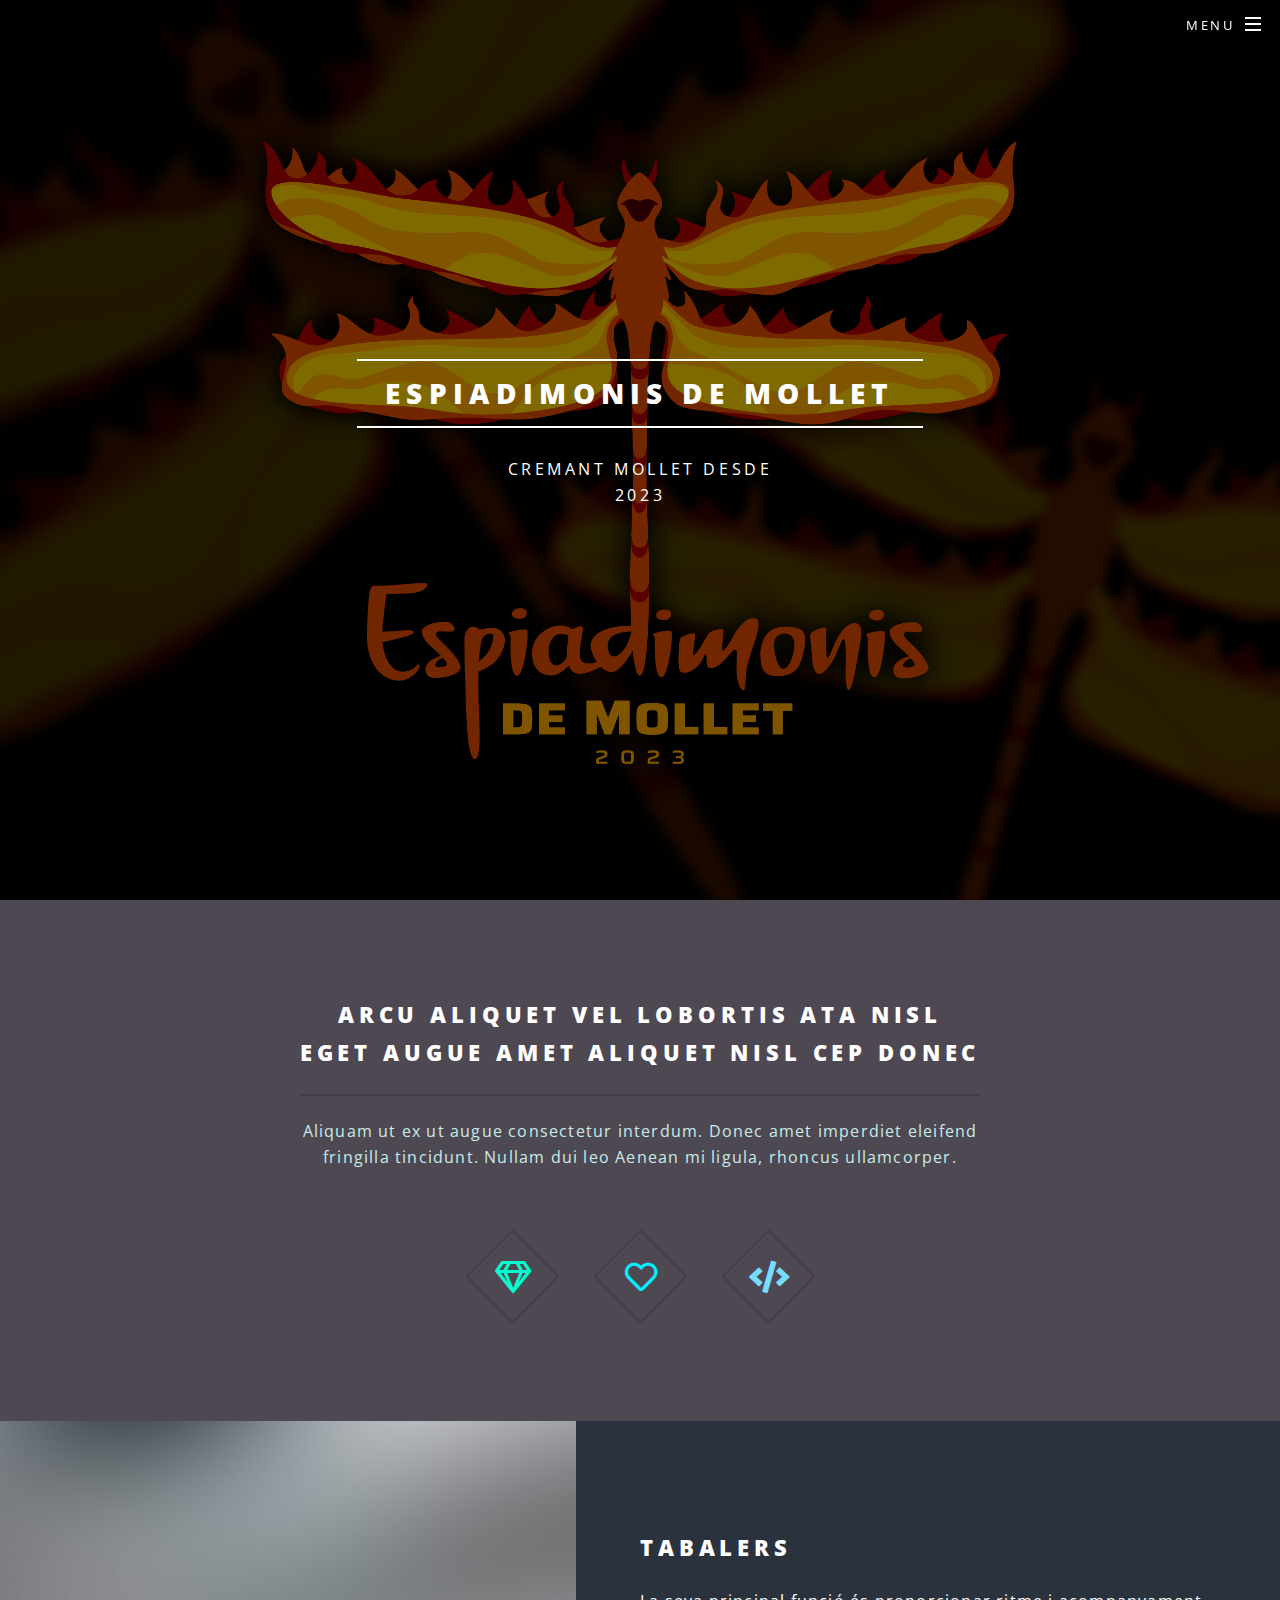
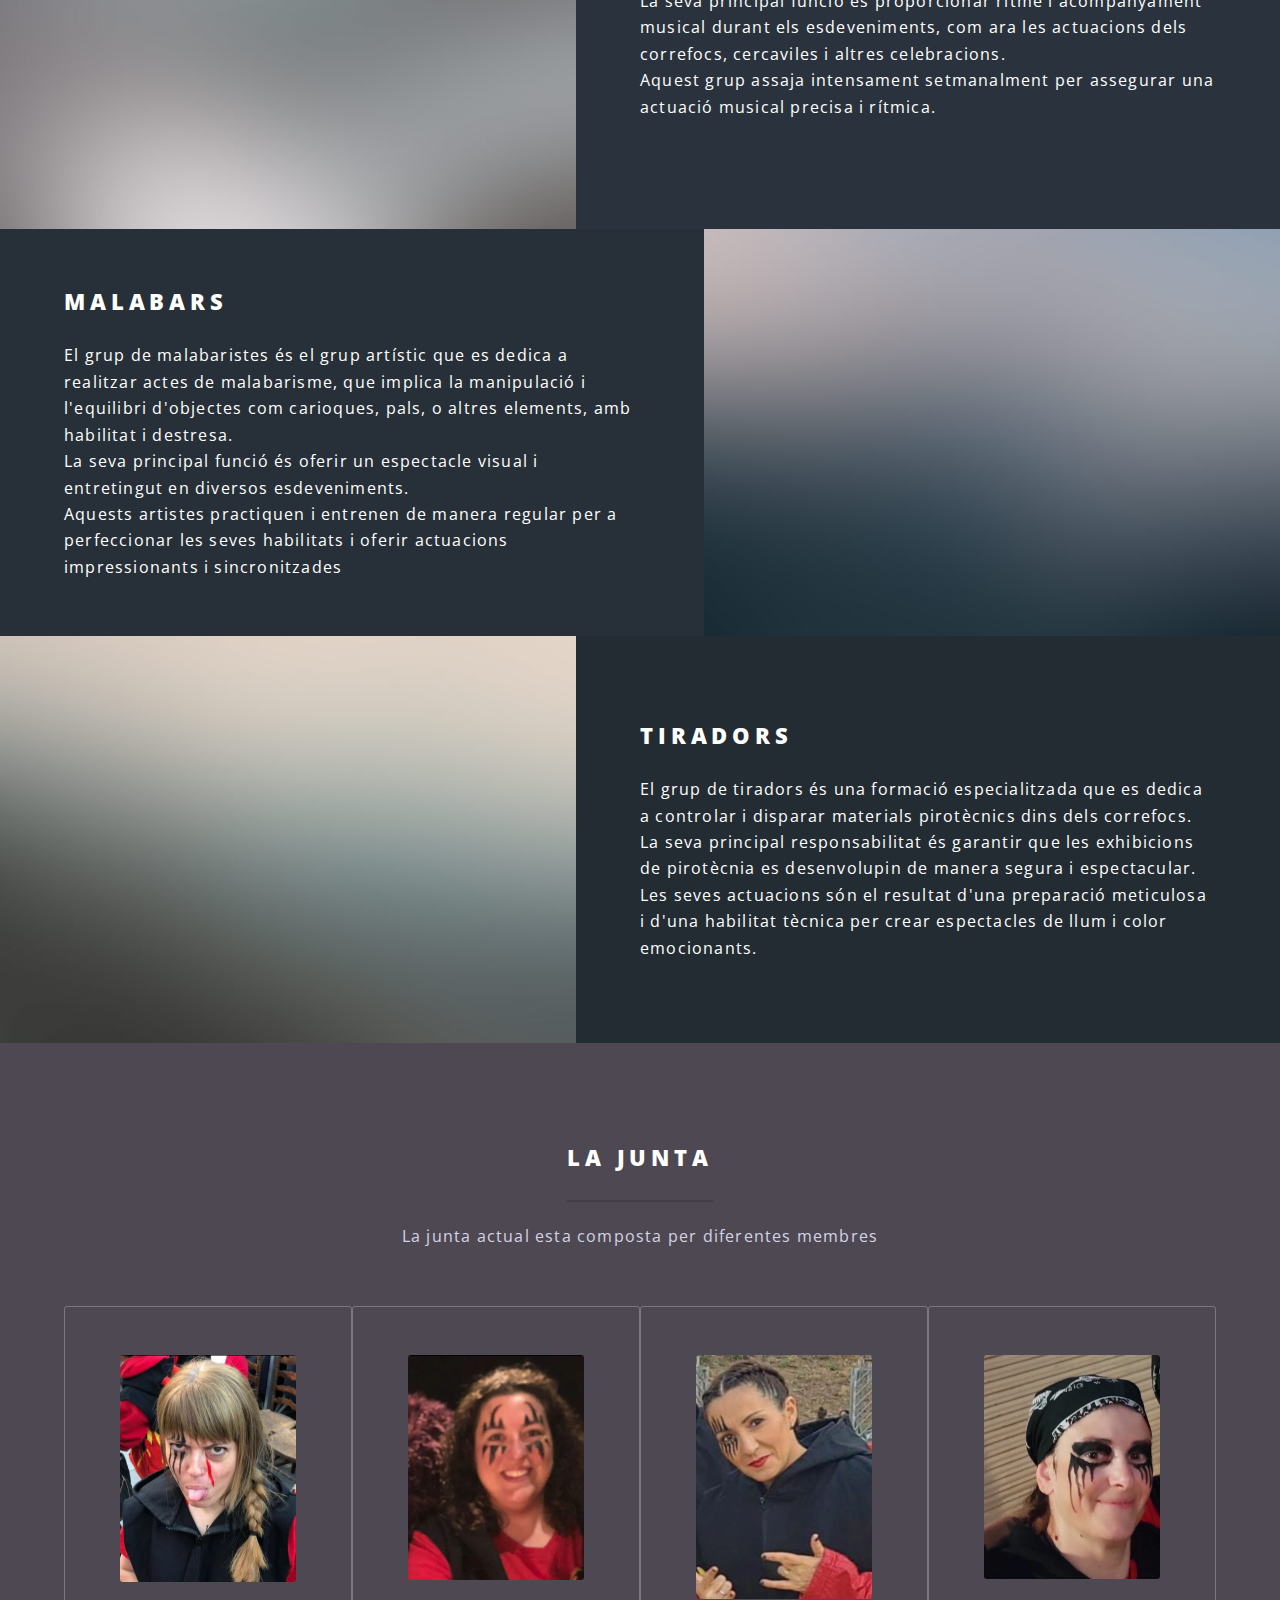
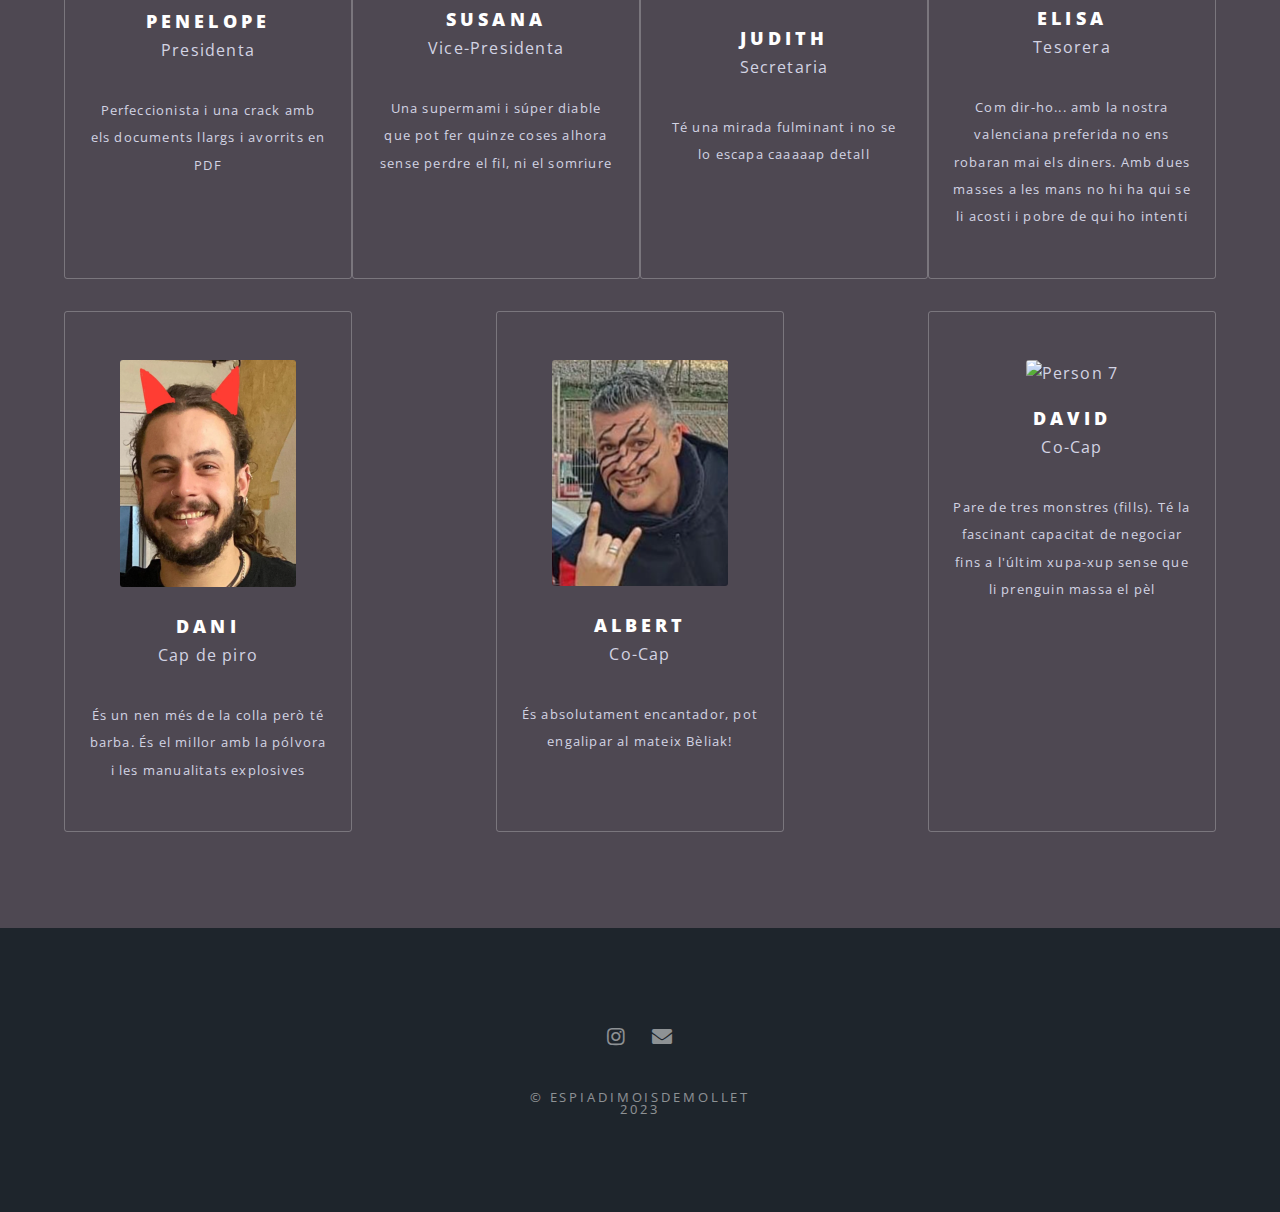
==== index.html @ 4b8077f8 "Sitio Web EspiadimonisDeMollet" ====
<!DOCTYPE HTML>

<html>

<head>
	<title>EspiadimoisDeMollet</title>
	<link rel="shortcut icon" href="img/logo.png">
	<meta charset="utf-8" />
	<meta name="viewport" content="width=device-width, initial-scale=1, user-scalable=no" />
	<link rel="stylesheet" href="assets/css/main.css" />
	<noscript>
		<link rel="stylesheet" href="assets/css/noscript.css" />
	</noscript>
</head>

<body class="landing is-preload">

	<!-- Page Wrapper -->
	<div id="page-wrapper">

		<!-- Header -->
		<header id="header" class="alt">
			<h1><a href="index.html">EspiadimoisDeMollet</a></h1>
			<nav id="nav">
				<ul>
					<li class="special">
						<a href="#menu" class="menuToggle"><span>Menu</span></a>
						<div id="menu">
							<ul>
								<li><a href="index.html">Inici</a></li>
								<li><a href="">La Colla</a></li>
								<li><a href="">Blog</a></li>
								<li><a href="Agenda.html">Agenda</a></li>
								<li><a href="contacte.html">Contacte</a></li>
							</ul>
						</div>
					</li>
				</ul>
			</nav>
		</header>

		<!-- Banner -->
		<section id="banner">
			<div class="inner">
				<h2>Espiadimonis de Mollet</h2>
				<p>Cremant Mollet desde<br />
					2023<br /></p>
				<!--<ul class="actions special">
								<li><a href="#" class="button primary">Activate</a></li>
							</ul>-->
			</div>
			<!--<a href="#one" class="more scrolly">Learn More</a>-->
		</section>

		<!-- One -->
		<section id="one" class="wrapper style1 special">
			<div class="inner">
				<header class="major">
					<h2>Arcu aliquet vel lobortis ata nisl<br />
						eget augue amet aliquet nisl cep donec</h2>
					<p>Aliquam ut ex ut augue consectetur interdum. Donec amet imperdiet eleifend<br />
						fringilla tincidunt. Nullam dui leo Aenean mi ligula, rhoncus ullamcorper.</p>
				</header>
				<ul class="icons major">
					<li><span class="icon fa-gem major style1"><span class="label">Lorem</span></span></li>
					<li><span class="icon fa-heart major style2"><span class="label">Ipsum</span></span></li>
					<li><span class="icon solid fa-code major style3"><span class="label">Dolor</span></span></li>
				</ul>
			</div>
		</section>

		<!-- Two -->
		<section id="two" class="wrapper alt style2">
			<section class="spotlight">
				<div class="image"><img src="img/pic01.jpg" alt="" /></div>
				<div class="content">
					<h2>Tabalers<br /></h2>
					<p>La seva principal funció és proporcionar ritme i acompanyament musical durant els esdeveniments,
						com ara les actuacions dels correfocs, cercaviles i altres celebracions.
						<br />Aquest grup assaja intensament setmanalment per assegurar una actuació musical precisa i
						rítmica.
					</p>
				</div>
			</section>
			<section class="spotlight">
				<div class="image"><img src="img/pic02.jpg" alt="" /></div>
				<div class="content">
					<h2>Malabars<br /></h2>
					<p>El grup de malabaristes és el grup artístic que es dedica a realitzar actes de malabarisme,
						que implica la manipulació i l'equilibri d'objectes com carioques, pals, o altres elements,
						amb habilitat i destresa.
						<br />La seva principal funció és oferir un espectacle visual i entretingut en diversos
						esdeveniments.
						<br />Aquests artistes practiquen i entrenen de manera regular per a perfeccionar les seves
						habilitats i
						oferir actuacions impressionants i sincronitzades
					</p>
				</div>
			</section>
			<section class="spotlight">
				<div class="image"><img src="img/pic03.jpg" alt="" /></div>
				<div class="content">
					<h2>Tiradors<br /></h2>
					<p>El grup de tiradors és una formació especialitzada que es dedica a controlar i disparar materials
						pirotècnics dins dels correfocs.
						<br />La seva principal responsabilitat és garantir que les exhibicions de pirotècnia es
						desenvolupin de manera segura i espectacular.
						<br />Les seves actuacions són el resultat d'una preparació meticulosa i d'una habilitat tècnica
						per crear espectacles de llum i color emocionants.
					</p>
				</div>
			</section>
		</section>

		<!-- Three -->
		<section id="three" class="wrapper style3 special">
			<div class="inner">
				<header class="major">
					<h2>La junta</h2>
					<p>La junta actual esta composta per diferentes membres</p>
				</header>
				<div class="flex flex-4">
					<div class="box person">
						<div class="image round">
							<img src="img/Person1.png" alt="Person 1" />
						</div>
						<h3>Penelope</h3>
						<p>Presidenta</p>
						<p1>Perfeccionista i una crack amb els documents llargs i avorrits en PDF</p1>
					</div>
					<div class="box person">
						<div class="image round">
							<img src="img/Person2.png" alt="Person 2" />
						</div>
						<h3>Susana</h3>
						<p>Vice-Presidenta</p>
						<p1>Una supermami i súper diable que pot fer quinze coses alhora sense perdre el fil, ni el
							somriure</p1>
					</div>
					<div class="box person">
						<div class="image round">
							<img src="img/Person3.png" alt="Person 3" />
						</div>
						<h3>Judith</h3>
						<p>Secretaria</p>
						<p1>Té una mirada fulminant i no se lo escapa caaaaap detall</p1>
					</div>
					<div class="box person">
						<div class="image round">
							<img src="img/Person4.png" alt="Person 4" />
						</div>
						<h3>Elisa</h3>
						<p>Tesorera</p>
						<p1>Com dir-ho... amb la nostra valenciana preferida no ens robaran mai els diners. Amb dues
							masses a les mans no hi ha qui se li acosti i pobre de qui ho intenti</p1>
					</div>
					<div class="box person">
						<div class="image round">
							<img src="img/Person5.png" alt="Person 5" />
						</div>
						<h3>Dani</h3>
						<p>Cap de piro</p>
						<p1>És un nen més de la colla però té barba. És el millor amb la pólvora i les manualitats
							explosives</p1>
					</div>
					<div class="box person">
						<div class="image round">
							<img src="img/Person6.png" alt="Person 6" />
						</div>
						<h3>Albert</h3>
						<p>Co-Cap</p>
						<p1>És absolutament encantador, pot engalipar al mateix Bèliak!</p1>
					</div>
					<div class="box person">
						<div class="image round">
							<img src="img/Person7.png" alt="Person 7" />
						</div>
						<h3>David</h3>
						<p>Co-Cap</p>
						<p1>Pare de tres monstres (fills). Té la fascinant capacitat de negociar fins a l'últim xupa-xup
							sense que li prenguin massa el pèl</p1>
					</div>
				</div>
			</div>
		</section>

		<!-- Footer -->
		<footer id="footer">
			<ul class="icons">

				<li><a href="https://www.instagram.com/espiadimonismollet/" class="icon brands fa-instagram"><span
							class="label">Instagram</span></a></li>
				<li><a href="mailto:espiadimonisdemollet@gmail.com" class="icon solid fa-envelope"><span
							class="label">Email</span></a></li>

				<!---<
				li><a href="#" class="icon brands fa-dribbble"><span class="label">Dribbble</span></a></li>
				<li><a href="#" class="icon brands fa-dribbble"><span class="label">Dribbble</span></a></li>
				<li><a href="#" class="icon brands fa-twitter"><span class="label">Twitter</span></a></li>
				<li><a href="#" class="icon brands fa-facebook-f"><span class="label">Facebook</span></a></li>-->
			</ul>
			<ul class="copyright">
				<li>&copy; EspiadimoisDeMollet<br />2023</li>
			</ul>
		</footer>

	</div>

	<!-- Scripts -->
	<script src="assets/js/jquery.min.js"></script>
	<script src="assets/js/jquery.scrollex.min.js"></script>
	<script src="assets/js/jquery.scrolly.min.js"></script>
	<script src="assets/js/browser.min.js"></script>
	<script src="assets/js/breakpoints.min.js"></script>
	<script src="assets/js/util.js"></script>
	<script src="assets/js/main.js"></script>

</body>

</html>
---- assets/css/main.css ----
@import url(fontawesome-all.min.css);
@import url("https://fonts.googleapis.com/css?family=Open+Sans:400,400italic,600,600italic,800,800italic");

/*
	Spectral by HTML5 UP
	html5up.net | @ajlkn
	Free for personal and commercial use under the CCA 3.0 license (html5up.net/license)
*/

html, body, div, span, applet, object,
iframe, h1, h2, h3, h4, h5, h6, p, blockquote,
pre, a, abbr, acronym, address, big, cite,
code, del, dfn, em, img, ins, kbd, q, s, samp,
small, strike, strong, sub, sup, tt, var, b,
u, i, center, dl, dt, dd, ol, ul, li, fieldset,
form, label, legend, table, caption, tbody,
tfoot, thead, tr, th, td, article, aside,
canvas, details, embed, figure, figcaption,
footer, header, hgroup, menu, nav, output, ruby,
section, summary, time, mark, audio, video {
	margin: 0;
	padding: 0;
	border: 0;
	font-size: 100%;
	font: inherit;
	vertical-align: baseline;}

article, aside, details, figcaption, figure,
footer, header, hgroup, menu, nav, section {
	display: block;}

body {
	line-height: 1;
}

ol, ul {
	list-style: none;
}

blockquote, q {
	quotes: none;
}

	blockquote:before, blockquote:after, q:before, q:after {
		content: '';
		content: none;
	}

table {
	border-collapse: collapse;
	border-spacing: 0;
}

body {
	-webkit-text-size-adjust: none;
}

mark {
	background-color: transparent;
	color: inherit;
}

input::-moz-focus-inner {
	border: 0;
	padding: 0;
}

input, select, textarea {
	-moz-appearance: none;
	-webkit-appearance: none;
	-ms-appearance: none;
	appearance: none;
}

/* Basic */

	@-ms-viewport {
		width: device-width;
	}

	html {
		box-sizing: border-box;
	}

	*, *:before, *:after {
		box-sizing: inherit;
	}

	body {
		background: #2e3842;
	}

		body.is-preload *, body.is-preload *:before, body.is-preload *:after {
			-moz-animation: none !important;
			-webkit-animation: none !important;
			-ms-animation: none !important;
			animation: none !important;
			-moz-transition: none !important;
			-webkit-transition: none !important;
			-ms-transition: none !important;
			transition: none !important;
		}

	body, input, select, textarea {
		color: #fff;
		font-family: "Open Sans", Helvetica, sans-serif;
		font-size: 15pt;
		font-weight: 400;
		letter-spacing: 0.075em;
		line-height: 1.65em;
	}

		@media screen and (max-width: 1680px) {

			body, input, select, textarea {
				font-size: 13pt;
			}

		}

		@media screen and (max-width: 1280px) {

			body, input, select, textarea {
				font-size: 12pt;
			}

		}

		@media screen and (max-width: 736px) {

			body, input, select, textarea {
				font-size: 11pt;
				letter-spacing: 0.0375em;
			}

		}

	a {
		-moz-transition: color 0.2s ease, border-bottom-color 0.2s ease;
		-webkit-transition: color 0.2s ease, border-bottom-color 0.2s ease;
		-ms-transition: color 0.2s ease, border-bottom-color 0.2s ease;
		transition: color 0.2s ease, border-bottom-color 0.2s ease;
		border-bottom: dotted 1px;
		color: inherit;
		text-decoration: none;
	}

		a:hover {
			border-bottom-color: transparent;
		}

	strong, b {
		color: #fff;
		font-weight: 600;
	}

	em, i {
		font-style: italic;
	}

	p {
		margin: 0 0 2em 0;
	}

	h1, h2, h3, h4, h5, h6 {
		color: #fff;
		font-weight: 800;
		letter-spacing: 0.225em;
		line-height: 1em;
		margin: 0 0 1em 0;
		text-transform: uppercase;
	}

		h1 a, h2 a, h3 a, h4 a, h5 a, h6 a {
			color: inherit;
			text-decoration: none;
		}

	h2 {
		font-size: 1.35em;
		line-height: 1.75em;
	}

		@media screen and (max-width: 736px) {

			h2 {
				font-size: 1.1em;
				line-height: 1.65em;
			}

		}

	h3 {
		font-size: 1.15em;
		line-height: 1.75em;
	}

		@media screen and (max-width: 736px) {

			h3 {
				font-size: 1em;
				line-height: 1.65em;
			}

		}

	h4 {
		font-size: 1em;
		line-height: 1.5em;
	}

	h5 {
		font-size: 0.8em;
		line-height: 1.5em;
	}

	h6 {
		font-size: 0.7em;
		line-height: 1.5em;
	}

	sub {
		font-size: 0.8em;
		position: relative;
		top: 0.5em;
	}

	sup {
		font-size: 0.8em;
		position: relative;
		top: -0.5em;
	}

	hr {
		border: 0;
		border-bottom: solid 2px #fff;
		margin: 3em 0;
	}

		hr.major {
			margin: 4.5em 0;
		}

	blockquote {
		border-left: solid 4px #fff;
		font-style: italic;
		margin: 0 0 2em 0;
		padding: 0.5em 0 0.5em 2em;
	}

	code {
		background: rgba(144, 144, 144, 0.25);
		border-radius: 3px;
		font-family: "Courier New", monospace;
		font-size: 0.9em;
		letter-spacing: 0;
		margin: 0 0.25em;
		padding: 0.25em 0.65em;
	}

	pre {
		-webkit-overflow-scrolling: touch;
		font-family: "Courier New", monospace;
		font-size: 0.9em;
		margin: 0 0 2em 0;
	}

		pre code {
			display: block;
			line-height: 1.75em;
			padding: 1em 1.5em;
			overflow-x: auto;
		}

	.align-left {
		text-align: left;
	}

	.align-center {
		text-align: center;
	}

	.align-right {
		text-align: right;
	}

/* Row */

	.row {
		display: flex;
		flex-wrap: wrap;
		box-sizing: border-box;
		align-items: stretch;
	}

		.row > * {
			box-sizing: border-box;
		}

		.row.gtr-uniform > * > :last-child {
			margin-bottom: 0;
		}

		.row.aln-left {
			justify-content: flex-start;
		}

		.row.aln-center {
			justify-content: center;
		}

		.row.aln-right {
			justify-content: flex-end;
		}

		.row.aln-top {
			align-items: flex-start;
		}

		.row.aln-middle {
			align-items: center;
		}

		.row.aln-bottom {
			align-items: flex-end;
		}

		.row > .imp {
			order: -1;
		}

		.row > .col-1 {
			width: 8.33333%;
		}

		.row > .off-1 {
			margin-left: 8.33333%;
		}

		.row > .col-2 {
			width: 16.66667%;
		}

		.row > .off-2 {
			margin-left: 16.66667%;
		}

		.row > .col-3 {
			width: 25%;
		}

		.row > .off-3 {
			margin-left: 25%;
		}

		.row > .col-4 {
			width: 33.33333%;
		}

		.row > .off-4 {
			margin-left: 33.33333%;
		}

		.row > .col-5 {
			width: 41.66667%;
		}

		.row > .off-5 {
			margin-left: 41.66667%;
		}

		.row > .col-6 {
			width: 50%;
		}

		.row > .off-6 {
			margin-left: 50%;
		}

		.row > .col-7 {
			width: 58.33333%;
		}

		.row > .off-7 {
			margin-left: 58.33333%;
		}

		.row > .col-8 {
			width: 66.66667%;
		}

		.row > .off-8 {
			margin-left: 66.66667%;
		}

		.row > .col-9 {
			width: 75%;
		}

		.row > .off-9 {
			margin-left: 75%;
		}

		.row > .col-10 {
			width: 83.33333%;
		}

		.row > .off-10 {
			margin-left: 83.33333%;
		}

		.row > .col-11 {
			width: 91.66667%;
		}

		.row > .off-11 {
			margin-left: 91.66667%;
		}

		.row > .col-12 {
			width: 100%;
		}

		.row > .off-12 {
			margin-left: 100%;
		}

		.row.gtr-0 {
			margin-top: 0;
			margin-left: 0em;
		}

			.row.gtr-0 > * {
				padding: 0 0 0 0em;
			}

			.row.gtr-0.gtr-uniform {
				margin-top: 0em;
			}

				.row.gtr-0.gtr-uniform > * {
					padding-top: 0em;
				}

		.row.gtr-25 {
			margin-top: 0;
			margin-left: -0.375em;
		}

			.row.gtr-25 > * {
				padding: 0 0 0 0.375em;
			}

			.row.gtr-25.gtr-uniform {
				margin-top: -0.375em;
			}

				.row.gtr-25.gtr-uniform > * {
					padding-top: 0.375em;
				}

		.row.gtr-50 {
			margin-top: 0;
			margin-left: -0.75em;
		}

			.row.gtr-50 > * {
				padding: 0 0 0 0.75em;
			}

			.row.gtr-50.gtr-uniform {
				margin-top: -0.75em;
			}

				.row.gtr-50.gtr-uniform > * {
					padding-top: 0.75em;
				}

		.row {
			margin-top: 0;
			margin-left: -1.5em;
		}

			.row > * {
				padding: 0 0 0 1.5em;
			}

			.row.gtr-uniform {
				margin-top: -1.5em;
			}

				.row.gtr-uniform > * {
					padding-top: 1.5em;
				}

		.row.gtr-150 {
			margin-top: 0;
			margin-left: -2.25em;
		}

			.row.gtr-150 > * {
				padding: 0 0 0 2.25em;
			}

			.row.gtr-150.gtr-uniform {
				margin-top: -2.25em;
			}

				.row.gtr-150.gtr-uniform > * {
					padding-top: 2.25em;
				}

		.row.gtr-200 {
			margin-top: 0;
			margin-left: -3em;
		}

			.row.gtr-200 > * {
				padding: 0 0 0 3em;
			}

			.row.gtr-200.gtr-uniform {
				margin-top: -3em;
			}

				.row.gtr-200.gtr-uniform > * {
					padding-top: 3em;
				}

		@media screen and (max-width: 1680px) {

			.row {
				display: flex;
				flex-wrap: wrap;
				box-sizing: border-box;
				align-items: stretch;
			}

				.row > * {
					box-sizing: border-box;
				}

				.row.gtr-uniform > * > :last-child {
					margin-bottom: 0;
				}

				.row.aln-left {
					justify-content: flex-start;
				}

				.row.aln-center {
					justify-content: center;
				}

				.row.aln-right {
					justify-content: flex-end;
				}

				.row.aln-top {
					align-items: flex-start;
				}

				.row.aln-middle {
					align-items: center;
				}

				.row.aln-bottom {
					align-items: flex-end;
				}

				.row > .imp-xlarge {
					order: -1;
				}

				.row > .col-1-xlarge {
					width: 8.33333%;
				}

				.row > .off-1-xlarge {
					margin-left: 8.33333%;
				}

				.row > .col-2-xlarge {
					width: 16.66667%;
				}

				.row > .off-2-xlarge {
					margin-left: 16.66667%;
				}

				.row > .col-3-xlarge {
					width: 25%;
				}

				.row > .off-3-xlarge {
					margin-left: 25%;
				}

				.row > .col-4-xlarge {
					width: 33.33333%;
				}

				.row > .off-4-xlarge {
					margin-left: 33.33333%;
				}

				.row > .col-5-xlarge {
					width: 41.66667%;
				}

				.row > .off-5-xlarge {
					margin-left: 41.66667%;
				}

				.row > .col-6-xlarge {
					width: 50%;
				}

				.row > .off-6-xlarge {
					margin-left: 50%;
				}

				.row > .col-7-xlarge {
					width: 58.33333%;
				}

				.row > .off-7-xlarge {
					margin-left: 58.33333%;
				}

				.row > .col-8-xlarge {
					width: 66.66667%;
				}

				.row > .off-8-xlarge {
					margin-left: 66.66667%;
				}

				.row > .col-9-xlarge {
					width: 75%;
				}

				.row > .off-9-xlarge {
					margin-left: 75%;
				}

				.row > .col-10-xlarge {
					width: 83.33333%;
				}

				.row > .off-10-xlarge {
					margin-left: 83.33333%;
				}

				.row > .col-11-xlarge {
					width: 91.66667%;
				}

				.row > .off-11-xlarge {
					margin-left: 91.66667%;
				}

				.row > .col-12-xlarge {
					width: 100%;
				}

				.row > .off-12-xlarge {
					margin-left: 100%;
				}

				.row.gtr-0 {
					margin-top: 0;
					margin-left: 0em;
				}

					.row.gtr-0 > * {
						padding: 0 0 0 0em;
					}

					.row.gtr-0.gtr-uniform {
						margin-top: 0em;
					}

						.row.gtr-0.gtr-uniform > * {
							padding-top: 0em;
						}

				.row.gtr-25 {
					margin-top: 0;
					margin-left: -0.375em;
				}

					.row.gtr-25 > * {
						padding: 0 0 0 0.375em;
					}

					.row.gtr-25.gtr-uniform {
						margin-top: -0.375em;
					}

						.row.gtr-25.gtr-uniform > * {
							padding-top: 0.375em;
						}

				.row.gtr-50 {
					margin-top: 0;
					margin-left: -0.75em;
				}

					.row.gtr-50 > * {
						padding: 0 0 0 0.75em;
					}

					.row.gtr-50.gtr-uniform {
						margin-top: -0.75em;
					}

						.row.gtr-50.gtr-uniform > * {
							padding-top: 0.75em;
						}

				.row {
					margin-top: 0;
					margin-left: -1.5em;
				}

					.row > * {
						padding: 0 0 0 1.5em;
					}

					.row.gtr-uniform {
						margin-top: -1.5em;
					}

						.row.gtr-uniform > * {
							padding-top: 1.5em;
						}

				.row.gtr-150 {
					margin-top: 0;
					margin-left: -2.25em;
				}

					.row.gtr-150 > * {
						padding: 0 0 0 2.25em;
					}

					.row.gtr-150.gtr-uniform {
						margin-top: -2.25em;
					}

						.row.gtr-150.gtr-uniform > * {
							padding-top: 2.25em;
						}

				.row.gtr-200 {
					margin-top: 0;
					margin-left: -3em;
				}

					.row.gtr-200 > * {
						padding: 0 0 0 3em;
					}

					.row.gtr-200.gtr-uniform {
						margin-top: -3em;
					}

						.row.gtr-200.gtr-uniform > * {
							padding-top: 3em;
						}

		}

		@media screen and (max-width: 1280px) {

			.row {
				display: flex;
				flex-wrap: wrap;
				box-sizing: border-box;
				align-items: stretch;
			}

				.row > * {
					box-sizing: border-box;
				}

				.row.gtr-uniform > * > :last-child {
					margin-bottom: 0;
				}

				.row.aln-left {
					justify-content: flex-start;
				}

				.row.aln-center {
					justify-content: center;
				}

				.row.aln-right {
					justify-content: flex-end;
				}

				.row.aln-top {
					align-items: flex-start;
				}

				.row.aln-middle {
					align-items: center;
				}

				.row.aln-bottom {
					align-items: flex-end;
				}

				.row > .imp-large {
					order: -1;
				}

				.row > .col-1-large {
					width: 8.33333%;
				}

				.row > .off-1-large {
					margin-left: 8.33333%;
				}

				.row > .col-2-large {
					width: 16.66667%;
				}

				.row > .off-2-large {
					margin-left: 16.66667%;
				}

				.row > .col-3-large {
					width: 25%;
				}

				.row > .off-3-large {
					margin-left: 25%;
				}

				.row > .col-4-large {
					width: 33.33333%;
				}

				.row > .off-4-large {
					margin-left: 33.33333%;
				}

				.row > .col-5-large {
					width: 41.66667%;
				}

				.row > .off-5-large {
					margin-left: 41.66667%;
				}

				.row > .col-6-large {
					width: 50%;
				}

				.row > .off-6-large {
					margin-left: 50%;
				}

				.row > .col-7-large {
					width: 58.33333%;
				}

				.row > .off-7-large {
					margin-left: 58.33333%;
				}

				.row > .col-8-large {
					width: 66.66667%;
				}

				.row > .off-8-large {
					margin-left: 66.66667%;
				}

				.row > .col-9-large {
					width: 75%;
				}

				.row > .off-9-large {
					margin-left: 75%;
				}

				.row > .col-10-large {
					width: 83.33333%;
				}

				.row > .off-10-large {
					margin-left: 83.33333%;
				}

				.row > .col-11-large {
					width: 91.66667%;
				}

				.row > .off-11-large {
					margin-left: 91.66667%;
				}

				.row > .col-12-large {
					width: 100%;
				}

				.row > .off-12-large {
					margin-left: 100%;
				}

				.row.gtr-0 {
					margin-top: 0;
					margin-left: 0em;
				}

					.row.gtr-0 > * {
						padding: 0 0 0 0em;
					}

					.row.gtr-0.gtr-uniform {
						margin-top: 0em;
					}

						.row.gtr-0.gtr-uniform > * {
							padding-top: 0em;
						}

				.row.gtr-25 {
					margin-top: 0;
					margin-left: -0.375em;
				}

					.row.gtr-25 > * {
						padding: 0 0 0 0.375em;
					}

					.row.gtr-25.gtr-uniform {
						margin-top: -0.375em;
					}

						.row.gtr-25.gtr-uniform > * {
							padding-top: 0.375em;
						}

				.row.gtr-50 {
					margin-top: 0;
					margin-left: -0.75em;
				}

					.row.gtr-50 > * {
						padding: 0 0 0 0.75em;
					}

					.row.gtr-50.gtr-uniform {
						margin-top: -0.75em;
					}

						.row.gtr-50.gtr-uniform > * {
							padding-top: 0.75em;
						}

				.row {
					margin-top: 0;
					margin-left: -1.5em;
				}

					.row > * {
						padding: 0 0 0 1.5em;
					}

					.row.gtr-uniform {
						margin-top: -1.5em;
					}

						.row.gtr-uniform > * {
							padding-top: 1.5em;
						}

				.row.gtr-150 {
					margin-top: 0;
					margin-left: -2.25em;
				}

					.row.gtr-150 > * {
						padding: 0 0 0 2.25em;
					}

					.row.gtr-150.gtr-uniform {
						margin-top: -2.25em;
					}

						.row.gtr-150.gtr-uniform > * {
							padding-top: 2.25em;
						}

				.row.gtr-200 {
					margin-top: 0;
					margin-left: -3em;
				}

					.row.gtr-200 > * {
						padding: 0 0 0 3em;
					}

					.row.gtr-200.gtr-uniform {
						margin-top: -3em;
					}

						.row.gtr-200.gtr-uniform > * {
							padding-top: 3em;
						}

		}

		@media screen and (max-width: 980px) {

			.row {
				display: flex;
				flex-wrap: wrap;
				box-sizing: border-box;
				align-items: stretch;
			}

				.row > * {
					box-sizing: border-box;
				}

				.row.gtr-uniform > * > :last-child {
					margin-bottom: 0;
				}

				.row.aln-left {
					justify-content: flex-start;
				}

				.row.aln-center {
					justify-content: center;
				}

				.row.aln-right {
					justify-content: flex-end;
				}

				.row.aln-top {
					align-items: flex-start;
				}

				.row.aln-middle {
					align-items: center;
				}

				.row.aln-bottom {
					align-items: flex-end;
				}

				.row > .imp-medium {
					order: -1;
				}

				.row > .col-1-medium {
					width: 8.33333%;
				}

				.row > .off-1-medium {
					margin-left: 8.33333%;
				}

				.row > .col-2-medium {
					width: 16.66667%;
				}

				.row > .off-2-medium {
					margin-left: 16.66667%;
				}

				.row > .col-3-medium {
					width: 25%;
				}

				.row > .off-3-medium {
					margin-left: 25%;
				}

				.row > .col-4-medium {
					width: 33.33333%;
				}

				.row > .off-4-medium {
					margin-left: 33.33333%;
				}

				.row > .col-5-medium {
					width: 41.66667%;
				}

				.row > .off-5-medium {
					margin-left: 41.66667%;
				}

				.row > .col-6-medium {
					width: 50%;
				}

				.row > .off-6-medium {
					margin-left: 50%;
				}

				.row > .col-7-medium {
					width: 58.33333%;
				}

				.row > .off-7-medium {
					margin-left: 58.33333%;
				}

				.row > .col-8-medium {
					width: 66.66667%;
				}

				.row > .off-8-medium {
					margin-left: 66.66667%;
				}

				.row > .col-9-medium {
					width: 75%;
				}

				.row > .off-9-medium {
					margin-left: 75%;
				}

				.row > .col-10-medium {
					width: 83.33333%;
				}

				.row > .off-10-medium {
					margin-left: 83.33333%;
				}

				.row > .col-11-medium {
					width: 91.66667%;
				}

				.row > .off-11-medium {
					margin-left: 91.66667%;
				}

				.row > .col-12-medium {
					width: 100%;
				}

				.row > .off-12-medium {
					margin-left: 100%;
				}

				.row.gtr-0 {
					margin-top: 0;
					margin-left: 0em;
				}

					.row.gtr-0 > * {
						padding: 0 0 0 0em;
					}

					.row.gtr-0.gtr-uniform {
						margin-top: 0em;
					}

						.row.gtr-0.gtr-uniform > * {
							padding-top: 0em;
						}

				.row.gtr-25 {
					margin-top: 0;
					margin-left: -0.375em;
				}

					.row.gtr-25 > * {
						padding: 0 0 0 0.375em;
					}

					.row.gtr-25.gtr-uniform {
						margin-top: -0.375em;
					}

						.row.gtr-25.gtr-uniform > * {
							padding-top: 0.375em;
						}

				.row.gtr-50 {
					margin-top: 0;
					margin-left: -0.75em;
				}

					.row.gtr-50 > * {
						padding: 0 0 0 0.75em;
					}

					.row.gtr-50.gtr-uniform {
						margin-top: -0.75em;
					}

						.row.gtr-50.gtr-uniform > * {
							padding-top: 0.75em;
						}

				.row {
					margin-top: 0;
					margin-left: -1.5em;
				}

					.row > * {
						padding: 0 0 0 1.5em;
					}

					.row.gtr-uniform {
						margin-top: -1.5em;
					}

						.row.gtr-uniform > * {
							padding-top: 1.5em;
						}

				.row.gtr-150 {
					margin-top: 0;
					margin-left: -2.25em;
				}

					.row.gtr-150 > * {
						padding: 0 0 0 2.25em;
					}

					.row.gtr-150.gtr-uniform {
						margin-top: -2.25em;
					}

						.row.gtr-150.gtr-uniform > * {
							padding-top: 2.25em;
						}

				.row.gtr-200 {
					margin-top: 0;
					margin-left: -3em;
				}

					.row.gtr-200 > * {
						padding: 0 0 0 3em;
					}

					.row.gtr-200.gtr-uniform {
						margin-top: -3em;
					}

						.row.gtr-200.gtr-uniform > * {
							padding-top: 3em;
						}

		}

		@media screen and (max-width: 736px) {

			.row {
				display: flex;
				flex-wrap: wrap;
				box-sizing: border-box;
				align-items: stretch;
			}

				.row > * {
					box-sizing: border-box;
				}

				.row.gtr-uniform > * > :last-child {
					margin-bottom: 0;
				}

				.row.aln-left {
					justify-content: flex-start;
				}

				.row.aln-center {
					justify-content: center;
				}

				.row.aln-right {
					justify-content: flex-end;
				}

				.row.aln-top {
					align-items: flex-start;
				}

				.row.aln-middle {
					align-items: center;
				}

				.row.aln-bottom {
					align-items: flex-end;
				}

				.row > .imp-small {
					order: -1;
				}

				.row > .col-1-small {
					width: 8.33333%;
				}

				.row > .off-1-small {
					margin-left: 8.33333%;
				}

				.row > .col-2-small {
					width: 16.66667%;
				}

				.row > .off-2-small {
					margin-left: 16.66667%;
				}

				.row > .col-3-small {
					width: 25%;
				}

				.row > .off-3-small {
					margin-left: 25%;
				}

				.row > .col-4-small {
					width: 33.33333%;
				}

				.row > .off-4-small {
					margin-left: 33.33333%;
				}

				.row > .col-5-small {
					width: 41.66667%;
				}

				.row > .off-5-small {
					margin-left: 41.66667%;
				}

				.row > .col-6-small {
					width: 50%;
				}

				.row > .off-6-small {
					margin-left: 50%;
				}

				.row > .col-7-small {
					width: 58.33333%;
				}

				.row > .off-7-small {
					margin-left: 58.33333%;
				}

				.row > .col-8-small {
					width: 66.66667%;
				}

				.row > .off-8-small {
					margin-left: 66.66667%;
				}

				.row > .col-9-small {
					width: 75%;
				}

				.row > .off-9-small {
					margin-left: 75%;
				}

				.row > .col-10-small {
					width: 83.33333%;
				}

				.row > .off-10-small {
					margin-left: 83.33333%;
				}

				.row > .col-11-small {
					width: 91.66667%;
				}

				.row > .off-11-small {
					margin-left: 91.66667%;
				}

				.row > .col-12-small {
					width: 100%;
				}

				.row > .off-12-small {
					margin-left: 100%;
				}

				.row.gtr-0 {
					margin-top: 0;
					margin-left: 0em;
				}

					.row.gtr-0 > * {
						padding: 0 0 0 0em;
					}

					.row.gtr-0.gtr-uniform {
						margin-top: 0em;
					}

						.row.gtr-0.gtr-uniform > * {
							padding-top: 0em;
						}

				.row.gtr-25 {
					margin-top: 0;
					margin-left: -0.375em;
				}

					.row.gtr-25 > * {
						padding: 0 0 0 0.375em;
					}

					.row.gtr-25.gtr-uniform {
						margin-top: -0.375em;
					}

						.row.gtr-25.gtr-uniform > * {
							padding-top: 0.375em;
						}

				.row.gtr-50 {
					margin-top: 0;
					margin-left: -0.75em;
				}

					.row.gtr-50 > * {
						padding: 0 0 0 0.75em;
					}

					.row.gtr-50.gtr-uniform {
						margin-top: -0.75em;
					}

						.row.gtr-50.gtr-uniform > * {
							padding-top: 0.75em;
						}

				.row {
					margin-top: 0;
					margin-left: -1.5em;
				}

					.row > * {
						padding: 0 0 0 1.5em;
					}

					.row.gtr-uniform {
						margin-top: -1.5em;
					}

						.row.gtr-uniform > * {
							padding-top: 1.5em;
						}

				.row.gtr-150 {
					margin-top: 0;
					margin-left: -2.25em;
				}

					.row.gtr-150 > * {
						padding: 0 0 0 2.25em;
					}

					.row.gtr-150.gtr-uniform {
						margin-top: -2.25em;
					}

						.row.gtr-150.gtr-uniform > * {
							padding-top: 2.25em;
						}

				.row.gtr-200 {
					margin-top: 0;
					margin-left: -3em;
				}

					.row.gtr-200 > * {
						padding: 0 0 0 3em;
					}

					.row.gtr-200.gtr-uniform {
						margin-top: -3em;
					}

						.row.gtr-200.gtr-uniform > * {
							padding-top: 3em;
						}

		}

		@media screen and (max-width: 480px) {

			.row {
				display: flex;
				flex-wrap: wrap;
				box-sizing: border-box;
				align-items: stretch;
			}

				.row > * {
					box-sizing: border-box;
				}

				.row.gtr-uniform > * > :last-child {
					margin-bottom: 0;
				}

				.row.aln-left {
					justify-content: flex-start;
				}

				.row.aln-center {
					justify-content: center;
				}

				.row.aln-right {
					justify-content: flex-end;
				}

				.row.aln-top {
					align-items: flex-start;
				}

				.row.aln-middle {
					align-items: center;
				}

				.row.aln-bottom {
					align-items: flex-end;
				}

				.row > .imp-xsmall {
					order: -1;
				}

				.row > .col-1-xsmall {
					width: 8.33333%;
				}

				.row > .off-1-xsmall {
					margin-left: 8.33333%;
				}

				.row > .col-2-xsmall {
					width: 16.66667%;
				}

				.row > .off-2-xsmall {
					margin-left: 16.66667%;
				}

				.row > .col-3-xsmall {
					width: 25%;
				}

				.row > .off-3-xsmall {
					margin-left: 25%;
				}

				.row > .col-4-xsmall {
					width: 33.33333%;
				}

				.row > .off-4-xsmall {
					margin-left: 33.33333%;
				}

				.row > .col-5-xsmall {
					width: 41.66667%;
				}

				.row > .off-5-xsmall {
					margin-left: 41.66667%;
				}

				.row > .col-6-xsmall {
					width: 50%;
				}

				.row > .off-6-xsmall {
					margin-left: 50%;
				}

				.row > .col-7-xsmall {
					width: 58.33333%;
				}

				.row > .off-7-xsmall {
					margin-left: 58.33333%;
				}

				.row > .col-8-xsmall {
					width: 66.66667%;
				}

				.row > .off-8-xsmall {
					margin-left: 66.66667%;
				}

				.row > .col-9-xsmall {
					width: 75%;
				}

				.row > .off-9-xsmall {
					margin-left: 75%;
				}

				.row > .col-10-xsmall {
					width: 83.33333%;
				}

				.row > .off-10-xsmall {
					margin-left: 83.33333%;
				}

				.row > .col-11-xsmall {
					width: 91.66667%;
				}

				.row > .off-11-xsmall {
					margin-left: 91.66667%;
				}

				.row > .col-12-xsmall {
					width: 100%;
				}

				.row > .off-12-xsmall {
					margin-left: 100%;
				}

				.row.gtr-0 {
					margin-top: 0;
					margin-left: 0em;
				}

					.row.gtr-0 > * {
						padding: 0 0 0 0em;
					}

					.row.gtr-0.gtr-uniform {
						margin-top: 0em;
					}

						.row.gtr-0.gtr-uniform > * {
							padding-top: 0em;
						}

				.row.gtr-25 {
					margin-top: 0;
					margin-left: -0.375em;
				}

					.row.gtr-25 > * {
						padding: 0 0 0 0.375em;
					}

					.row.gtr-25.gtr-uniform {
						margin-top: -0.375em;
					}

						.row.gtr-25.gtr-uniform > * {
							padding-top: 0.375em;
						}

				.row.gtr-50 {
					margin-top: 0;
					margin-left: -0.75em;
				}

					.row.gtr-50 > * {
						padding: 0 0 0 0.75em;
					}

					.row.gtr-50.gtr-uniform {
						margin-top: -0.75em;
					}

						.row.gtr-50.gtr-uniform > * {
							padding-top: 0.75em;
						}

				.row {
					margin-top: 0;
					margin-left: -1.5em;
				}

					.row > * {
						padding: 0 0 0 1.5em;
					}

					.row.gtr-uniform {
						margin-top: -1.5em;
					}

						.row.gtr-uniform > * {
							padding-top: 1.5em;
						}

				.row.gtr-150 {
					margin-top: 0;
					margin-left: -2.25em;
				}

					.row.gtr-150 > * {
						padding: 0 0 0 2.25em;
					}

					.row.gtr-150.gtr-uniform {
						margin-top: -2.25em;
					}

						.row.gtr-150.gtr-uniform > * {
							padding-top: 2.25em;
						}

				.row.gtr-200 {
					margin-top: 0;
					margin-left: -3em;
				}

					.row.gtr-200 > * {
						padding: 0 0 0 3em;
					}

					.row.gtr-200.gtr-uniform {
						margin-top: -3em;
					}

						.row.gtr-200.gtr-uniform > * {
							padding-top: 3em;
						}

		}

/* Section/Article */

	section.special, article.special {
		text-align: center;
	}

	header p {
		color: rgba(255, 255, 255, 0.5);
		position: relative;
		top: -0.25em;
	}

	header h3 + p {
		font-size: 1.1em;
	}

	header h4 + p,
	header h5 + p,
	header h6 + p {
		font-size: 0.9em;
	}

	header.major {
		margin: 0 0 3.5em 0;
	}

		header.major h2, header.major h3, header.major h4, header.major h5, header.major h6 {
			border-bottom: solid 2px #fff;
			display: inline-block;
			padding-bottom: 1em;
			position: relative;
		}

			header.major h2:after, header.major h3:after, header.major h4:after, header.major h5:after, header.major h6:after {
				content: '';
				display: block;
				height: 1px;
			}

		header.major p {
			color: #fff;
			top: 0;
		}

		@media screen and (max-width: 736px) {

			header.major {
				margin: 0 0 2em 0;
			}

		}

	@media screen and (max-width: 980px) {

		header br {
			display: none;
		}

	}

/* Form */

	form {
		margin: 0 0 2em 0;
	}

	label {
		color: #fff;
		display: block;
		font-size: 0.9em;
		font-weight: 600;
		margin: 0 0 1em 0;
	}

	input[type="text"],
	input[type="password"],
	input[type="email"],
	select,
	textarea {
		-moz-appearance: none;
		-webkit-appearance: none;
		-ms-appearance: none;
		appearance: none;
		background-color: rgba(144, 144, 144, 0.25);
		border-radius: 3px;
		border: none;
		color: inherit;
		display: block;
		outline: 0;
		padding: 0 1em;
		text-decoration: none;
		width: 100%;
	}

		input[type="text"]:invalid,
		input[type="password"]:invalid,
		input[type="email"]:invalid,
		select:invalid,
		textarea:invalid {
			box-shadow: none;
		}

		input[type="text"]:focus,
		input[type="password"]:focus,
		input[type="email"]:focus,
		select:focus,
		textarea:focus {
			box-shadow: 0 0 0 2px #21b2a6;
		}

	select {
		background-size: 1.25em;
		background-repeat: no-repeat;
		background-position: calc(100% - 1em) center;
		height: 2.75em;
		padding-right: 2.75em;
		text-overflow: ellipsis;
	}

		select:focus::-ms-value {
			background-color: transparent;
		}

		select::-ms-expand {
			display: none;
		}

	input[type="text"],
	input[type="password"],
	input[type="email"],
	select {
		height: 2.75em;
	}

	textarea {
		padding: 0.75em 1em;
	}

	input[type="checkbox"],
	input[type="radio"] {
		-moz-appearance: none;
		-webkit-appearance: none;
		-ms-appearance: none;
		appearance: none;
		display: block;
		float: left;
		margin-right: -2em;
		opacity: 0;
		width: 1em;
		z-index: -1;
	}

		input[type="checkbox"] + label,
		input[type="radio"] + label {
			text-decoration: none;
			color: #fff;
			cursor: pointer;
			display: inline-block;
			font-size: 1em;
			font-weight: 400;
			padding-left: 2.4em;
			padding-right: 0.75em;
			position: relative;
		}

			input[type="checkbox"] + label:before,
			input[type="radio"] + label:before {
				-moz-osx-font-smoothing: grayscale;
				-webkit-font-smoothing: antialiased;
				display: inline-block;
				font-style: normal;
				font-variant: normal;
				text-rendering: auto;
				line-height: 1;
				text-transform: none !important;
				font-family: 'Font Awesome 5 Free';
				font-weight: 900;
			}

			input[type="checkbox"] + label:before,
			input[type="radio"] + label:before {
				background: rgba(144, 144, 144, 0.25);
				border-radius: 3px;
				content: '';
				display: inline-block;
				font-size: 0.8em;
				height: 2.0625em;
				left: 0;
				line-height: 2.0625em;
				position: absolute;
				text-align: center;
				top: 0;
				width: 2.0625em;
			}

		input[type="checkbox"]:checked + label:before,
		input[type="radio"]:checked + label:before {
			background: #2e3842;
			color: #fff;
			content: '\f00c';
		}

		input[type="checkbox"]:focus + label:before,
		input[type="radio"]:focus + label:before {
			box-shadow: 0 0 0 2px #21b2a6;
		}

	input[type="checkbox"] + label:before {
		border-radius: 3px;
	}

	input[type="radio"] + label:before {
		border-radius: 100%;
	}

	::-webkit-input-placeholder {
		color: rgba(255, 255, 255, 0.5) !important;
		opacity: 1.0;
	}

	:-moz-placeholder {
		color: rgba(255, 255, 255, 0.5) !important;
		opacity: 1.0;
	}

	::-moz-placeholder {
		color: rgba(255, 255, 255, 0.5) !important;
		opacity: 1.0;
	}

	:-ms-input-placeholder {
		color: rgba(255, 255, 255, 0.5) !important;
		opacity: 1.0;
	}

/* Box */

	.box {
		border-radius: 3px;
		border: solid 2px #fff;
		margin-bottom: 2em;
		padding: 1.5em;
	}

		.box > :last-child,
		.box > :last-child > :last-child,
		.box > :last-child > :last-child > :last-child {
			margin-bottom: 0;
		}

		.box.alt {
			border: 0;
			border-radius: 0;
			padding: 0;
		}

/* Icon */

	.icon {
		text-decoration: none;
		border-bottom: none;
		position: relative;
	}

		.icon:before {
			-moz-osx-font-smoothing: grayscale;
			-webkit-font-smoothing: antialiased;
			display: inline-block;
			font-style: normal;
			font-variant: normal;
			text-rendering: auto;
			line-height: 1;
			text-transform: none !important;
			font-family: 'Font Awesome 5 Free';
			font-weight: 400;
		}

		.icon > .label {
			display: none;
		}

		.icon:before {
			line-height: inherit;
		}

		.icon.solid:before {
			font-weight: 900;
		}

		.icon.brands:before {
			font-family: 'Font Awesome 5 Brands';
		}

		.icon.major {
			-moz-transform: rotate(-45deg);
			-webkit-transform: rotate(-45deg);
			-ms-transform: rotate(-45deg);
			transform: rotate(-45deg);
			border-radius: 3px;
			border: solid 2px #fff;
			display: inline-block;
			font-size: 1.35em;
			height: calc(3em + 2px);
			line-height: 3em;
			text-align: center;
			width: calc(3em + 2px);
		}

			.icon.major:before {
				-moz-transform: rotate(45deg);
				-webkit-transform: rotate(45deg);
				-ms-transform: rotate(45deg);
				transform: rotate(45deg);
				display: inline-block;
				font-size: 1.5em;
			}

			@media screen and (max-width: 736px) {

				.icon.major {
					font-size: 1em;
				}

			}

		.icon.style1 {
			color: #00ffcc;
		}

		.icon.style2 {
			color: #00f0ff;
		}

		.icon.style3 {
			color: #76ddff;
		}

/* Image */

	.image {
		border-radius: 3px;
		border: 0;
		display: inline-block;
		position: relative;
	}

		.image img {
			border-radius: 3px;
			display: block;
		}

		.image.left {
			float: left;
			margin: 0 2em 2em 0;
			top: 0.25em;
		}

		.image.right {
			float: right;
			margin: 0 0 2em 2em;
			top: 0.25em;
		}

		.image.left, .image.right {
			max-width: 40%;
		}

			.image.left img, .image.right img {
				width: 100%;
			}

		.image.fit {
			display: block;
			margin: 0 0 2em 0;
			width: 100%;
		}

			.image.fit img {
				width: 100%;
			}

/* List */

	ol {
		list-style: decimal;
		margin: 0 0 2em 0;
		padding-left: 1.25em;
	}

		ol li {
			padding-left: 0.25em;
		}

	ul {
		list-style: disc;
		margin: 0 0 2em 0;
		padding-left: 1em;
	}

		ul li {
			padding-left: 0.5em;
		}

		ul.alt {
			list-style: none;
			padding-left: 0;
		}

			ul.alt li {
				border-top: solid 1px #fff;
				padding: 0.5em 0;
			}

				ul.alt li:first-child {
					border-top: 0;
					padding-top: 0;
				}

	dl {
		margin: 0 0 2em 0;
	}

/* Actions */

	ul.actions {
		display: -moz-flex;
		display: -webkit-flex;
		display: -ms-flex;
		display: flex;
		cursor: default;
		list-style: none;
		margin-left: -1em;
		padding-left: 0;
	}

		ul.actions li {
			padding: 0 0 0 1em;
			vertical-align: middle;
		}

		ul.actions.special {
			-moz-justify-content: center;
			-webkit-justify-content: center;
			-ms-justify-content: center;
			justify-content: center;
			width: 100%;
			margin-left: 0;
		}

			ul.actions.special li:first-child {
				padding-left: 0;
			}

		ul.actions.stacked {
			-moz-flex-direction: column;
			-webkit-flex-direction: column;
			-ms-flex-direction: column;
			flex-direction: column;
			margin-left: 0;
		}

			ul.actions.stacked li {
				padding: 1em 0 0 0;
			}

				ul.actions.stacked li:first-child {
					padding-top: 0;
				}

		ul.actions.fit {
			width: calc(100% + 1em);
		}

			ul.actions.fit li {
				-moz-flex-grow: 1;
				-webkit-flex-grow: 1;
				-ms-flex-grow: 1;
				flex-grow: 1;
				-moz-flex-shrink: 1;
				-webkit-flex-shrink: 1;
				-ms-flex-shrink: 1;
				flex-shrink: 1;
				width: 100%;
			}

				ul.actions.fit li > * {
					width: 100%;
				}

			ul.actions.fit.stacked {
				width: 100%;
			}

		@media screen and (max-width: 480px) {

			ul.actions:not(.fixed) {
				-moz-flex-direction: column;
				-webkit-flex-direction: column;
				-ms-flex-direction: column;
				flex-direction: column;
				margin-left: 0;
				width: 100% !important;
			}

				ul.actions:not(.fixed) li {
					-moz-flex-grow: 1;
					-webkit-flex-grow: 1;
					-ms-flex-grow: 1;
					flex-grow: 1;
					-moz-flex-shrink: 1;
					-webkit-flex-shrink: 1;
					-ms-flex-shrink: 1;
					flex-shrink: 1;
					padding: 1em 0 0 0;
					text-align: center;
					width: 100%;
				}

					ul.actions:not(.fixed) li > * {
						width: 100%;
					}

					ul.actions:not(.fixed) li:first-child {
						padding-top: 0;
					}

					ul.actions:not(.fixed) li input[type="submit"],
					ul.actions:not(.fixed) li input[type="reset"],
					ul.actions:not(.fixed) li input[type="button"],
					ul.actions:not(.fixed) li button,
					ul.actions:not(.fixed) li .button {
						width: 100%;
					}

						ul.actions:not(.fixed) li input[type="submit"].icon:before,
						ul.actions:not(.fixed) li input[type="reset"].icon:before,
						ul.actions:not(.fixed) li input[type="button"].icon:before,
						ul.actions:not(.fixed) li button.icon:before,
						ul.actions:not(.fixed) li .button.icon:before {
							margin-left: -0.5em;
						}

		}

/* Icons */

	ul.icons {
		cursor: default;
		list-style: none;
		padding-left: 0;
	}

		ul.icons li {
			display: inline-block;
			padding: 0 1em 0 0;
		}

			ul.icons li:last-child {
				padding-right: 0 !important;
			}

		ul.icons.major {
			padding: 1em 0;
		}

			ul.icons.major li {
				padding-right: 3.5em;
			}

				@media screen and (max-width: 736px) {

					ul.icons.major li {
						padding: 0 1em !important;
					}

				}

/* Table */

	.table-wrapper {
		-webkit-overflow-scrolling: touch;
		overflow-x: auto;
	}

	table {
		margin: 0 0 2em 0;
		width: 100%;
	}

		table tbody tr {
			border: solid 1px #fff;
			border-left: 0;
			border-right: 0;
		}

			table tbody tr:nth-child(2n + 1) {
				background-color: rgba(144, 144, 144, 0.25);
			}

		table td {
			padding: 0.75em 0.75em;
		}

		table th {
			color: #fff;
			font-size: 0.9em;
			font-weight: 600;
			padding: 0 0.75em 0.75em 0.75em;
			text-align: left;
		}

		table thead {
			border-bottom: solid 2px #fff;
		}

		table tfoot {
			border-top: solid 2px #fff;
		}

		table.alt {
			border-collapse: separate;
		}

			table.alt tbody tr td {
				border: solid 1px #fff;
				border-left-width: 0;
				border-top-width: 0;
			}

				table.alt tbody tr td:first-child {
					border-left-width: 1px;
				}

			table.alt tbody tr:first-child td {
				border-top-width: 1px;
			}

			table.alt thead {
				border-bottom: 0;
			}

			table.alt tfoot {
				border-top: 0;
			}

/* Button */

	input[type="submit"],
	input[type="reset"],
	input[type="button"],
	button,
	.button {
		-moz-appearance: none;
		-webkit-appearance: none;
		-ms-appearance: none;
		appearance: none;
		-moz-transition: background-color 0.2s ease-in-out, color 0.2s ease-in-out;
		-webkit-transition: background-color 0.2s ease-in-out, color 0.2s ease-in-out;
		-ms-transition: background-color 0.2s ease-in-out, color 0.2s ease-in-out;
		transition: background-color 0.2s ease-in-out, color 0.2s ease-in-out;
		background-color: transparent;
		border-radius: 3px;
		border: 0;
		box-shadow: inset 0 0 0 2px #fff;
		color: #fff;
		cursor: pointer;
		display: inline-block;
		font-size: 0.8em;
		font-weight: 600;
		height: 3.125em;
		letter-spacing: 0.225em;
		line-height: 3.125em;
		max-width: 30em;
		padding: 0 2.75em;
		text-align: center;
		text-decoration: none;
		text-transform: uppercase;
		white-space: nowrap;
		overflow: hidden;
		text-overflow: ellipsis;
	}

		input[type="submit"]:hover,
		input[type="reset"]:hover,
		input[type="button"]:hover,
		button:hover,
		.button:hover {
			background-color: rgba(144, 144, 144, 0.25);
		}

		input[type="submit"]:active,
		input[type="reset"]:active,
		input[type="button"]:active,
		button:active,
		.button:active {
			background-color: rgba(144, 144, 144, 0.5);
		}

		input[type="submit"].icon:before,
		input[type="reset"].icon:before,
		input[type="button"].icon:before,
		button.icon:before,
		.button.icon:before {
			margin-right: 0.5em;
		}

		input[type="submit"].fit,
		input[type="reset"].fit,
		input[type="button"].fit,
		button.fit,
		.button.fit {
			width: 100%;
		}

		input[type="submit"].small,
		input[type="reset"].small,
		input[type="button"].small,
		button.small,
		.button.small {
			font-size: 0.8em;
		}

		input[type="submit"].large,
		input[type="reset"].large,
		input[type="button"].large,
		button.large,
		.button.large {
			font-size: 1.35em;
		}

		input[type="submit"].primary,
		input[type="reset"].primary,
		input[type="button"].primary,
		button.primary,
		.button.primary {
			background-color: #ed4933;
			box-shadow: none !important;
			color: #ffffff !important;
		}

			input[type="submit"].primary:hover,
			input[type="reset"].primary:hover,
			input[type="button"].primary:hover,
			button.primary:hover,
			.button.primary:hover {
				background-color: #ef5e4a !important;
			}

			input[type="submit"].primary:active,
			input[type="reset"].primary:active,
			input[type="button"].primary:active,
			button.primary:active,
			.button.primary:active {
				background-color: #eb341c !important;
			}

		input[type="submit"].disabled, input[type="submit"]:disabled,
		input[type="reset"].disabled,
		input[type="reset"]:disabled,
		input[type="button"].disabled,
		input[type="button"]:disabled,
		button.disabled,
		button:disabled,
		.button.disabled,
		.button:disabled {
			pointer-events: none;
			opacity: 0.25;
		}

		@media screen and (max-width: 736px) {

			input[type="submit"],
			input[type="reset"],
			input[type="button"],
			button,
			.button {
				height: 3.75em;
				line-height: 3.75em;
			}

		}

/* Features */

	.features {
		display: -moz-flex;
		display: -webkit-flex;
		display: -ms-flex;
		display: flex;
		-moz-flex-wrap: wrap;
		-webkit-flex-wrap: wrap;
		-ms-flex-wrap: wrap;
		flex-wrap: wrap;
		-moz-justify-content: center;
		-webkit-justify-content: center;
		-ms-justify-content: center;
		justify-content: center;
		list-style: none;
		padding: 0;
		width: 100%;
	}

		.features li {
			padding: 4em 4em 2em 6em ;
			display: block;
			position: relative;
			text-align: left;
			width: 50%;
		}

			.features li:nth-child(1) {
				background-color: rgba(0, 0, 0, 0.035);
			}

			.features li:nth-child(2) {
				background-color: rgba(0, 0, 0, 0.07);
			}

			.features li:nth-child(3) {
				background-color: rgba(0, 0, 0, 0.105);
			}

			.features li:nth-child(4) {
				background-color: rgba(0, 0, 0, 0.14);
			}

			.features li:nth-child(5) {
				background-color: rgba(0, 0, 0, 0.175);
			}

			.features li:nth-child(6) {
				background-color: rgba(0, 0, 0, 0.21);
			}

			.features li:nth-child(7) {
				background-color: rgba(0, 0, 0, 0.245);
			}

			.features li:nth-child(8) {
				background-color: rgba(0, 0, 0, 0.28);
			}

			.features li:nth-child(9) {
				background-color: rgba(0, 0, 0, 0.315);
			}

			.features li:nth-child(10) {
				background-color: rgba(0, 0, 0, 0.35);
			}

			.features li:before {
				display: block;
				color: #00ffcc;
				position: absolute;
				left: 1.75em;
				top: 2.75em;
				font-size: 1.5em;
			}

			.features li:nth-child(1) {
				border-top-left-radius: 3px;
			}

			.features li:nth-child(2) {
				border-top-right-radius: 3px;
			}

			.features li:nth-last-child(1) {
				border-bottom-right-radius: 3px;
			}

			.features li:nth-last-child(2) {
				border-bottom-left-radius: 3px;
			}

			@media screen and (max-width: 980px) {

				.features li {
					padding: 3em 2em 1em 2em ;
					text-align: center;
				}

					.features li:before {
						left: 0;
						margin: 0 0 1em 0;
						position: relative;
						top: 0;
					}

			}

			@media screen and (max-width: 736px) {

				.features li {
					padding: 3em 0 1em 0 ;
					background-color: transparent !important;
					border-top: solid 2px #fff;
					width: 100%;
				}

					.features li:first-child {
						border-top: 0;
					}

			}

/* Spotlight */

	.spotlight {
		-moz-align-items: center;
		-webkit-align-items: center;
		-ms-align-items: center;
		align-items: center;
		display: -moz-flex;
		display: -webkit-flex;
		display: -ms-flex;
		display: flex;
	}

		.spotlight .image {
			-moz-order: 1;
			-webkit-order: 1;
			-ms-order: 1;
			order: 1;
			border-radius: 0;
			width: 40%;
		}

			.spotlight .image img {
				border-radius: 0;
				width: 100%;
			}

		.spotlight .content {
			padding: 2em 4em 0.1em 4em ;
			-moz-order: 2;
			-webkit-order: 2;
			-ms-order: 2;
			order: 2;
			max-width: 48em;
			width: 60%;
		}

		.spotlight:nth-child(2n) {
			-moz-flex-direction: row-reverse;
			-webkit-flex-direction: row-reverse;
			-ms-flex-direction: row-reverse;
			flex-direction: row-reverse;
		}

		.spotlight:nth-child(1) {
			background-color: rgba(0, 0, 0, 0.075);
		}

		.spotlight:nth-child(2) {
			background-color: rgba(0, 0, 0, 0.15);
		}

		.spotlight:nth-child(3) {
			background-color: rgba(0, 0, 0, 0.225);
		}

		.spotlight:nth-child(4) {
			background-color: rgba(0, 0, 0, 0.3);
		}

		.spotlight:nth-child(5) {
			background-color: rgba(0, 0, 0, 0.375);
		}

		.spotlight:nth-child(6) {
			background-color: rgba(0, 0, 0, 0.45);
		}

		.spotlight:nth-child(7) {
			background-color: rgba(0, 0, 0, 0.525);
		}

		.spotlight:nth-child(8) {
			background-color: rgba(0, 0, 0, 0.6);
		}

		.spotlight:nth-child(9) {
			background-color: rgba(0, 0, 0, 0.675);
		}

		.spotlight:nth-child(10) {
			background-color: rgba(0, 0, 0, 0.75);
		}

		@media screen and (max-width: 1280px) {

			.spotlight .image {
				width: 45%;
			}

			.spotlight .content {
				width: 55%;
			}

		}

		@media screen and (max-width: 980px) {

			.spotlight {
				display: block;
			}

				.spotlight br {
					display: none;
				}

				.spotlight .image {
					width: 100%;
				}

				.spotlight .content {
					padding: 4em 3em 2em 3em ;
					max-width: none;
					text-align: center;
					width: 100%;
				}

		}

		@media screen and (max-width: 736px) {

			.spotlight .content {
				padding: 3em 2em 1em 2em ;
			}

		}

/* Wrapper */

	.wrapper {
		padding: 6em 0 4em 0 ;
	}

		.wrapper > .inner {
			width: 60em;
			margin: 0 auto;
		}

			@media screen and (max-width: 1280px) {

				.wrapper > .inner {
					width: 90%;
				}

			}

			@media screen and (max-width: 980px) {

				.wrapper > .inner {
					width: 100%;
				}

			}

		.wrapper.alt {
			padding: 0;
		}

		.wrapper.style1 {
			background-color: #4e4852;
			color: #c8ece9;
		}

			.wrapper.style1 strong, .wrapper.style1 b {
				color: #ffffff;
			}

			.wrapper.style1 h2, .wrapper.style1 h3, .wrapper.style1 h4, .wrapper.style1 h5, .wrapper.style1 h6 {
				color: #ffffff;
			}

			.wrapper.style1 hr {
				border-color: rgba(0, 0, 0, 0.125);
			}

			.wrapper.style1 blockquote {
				border-color: rgba(0, 0, 0, 0.125);
			}

			.wrapper.style1 code {
				background: rgba(255, 255, 255, 0.075);
			}

			.wrapper.style1 header p {
				color: #a6e0db;
			}

			.wrapper.style1 header.major h2, .wrapper.style1 header.major h3, .wrapper.style1 header.major h4, .wrapper.style1 header.major h5, .wrapper.style1 header.major h6 {
				border-color: rgba(0, 0, 0, 0.125);
			}

			.wrapper.style1 header.major p {
				color: #c8ece9;
			}

			.wrapper.style1 label {
				color: #ffffff;
			}

			.wrapper.style1 input[type="text"],
			.wrapper.style1 input[type="password"],
			.wrapper.style1 input[type="email"],
			.wrapper.style1 select,
			.wrapper.style1 textarea {
				background-color: rgba(255, 255, 255, 0.075);
			}

			.wrapper.style1 select {
				background-image: url("data:image/svg+xml;charset=utf8,%3Csvg xmlns='http://www.w3.org/2000/svg' width='40' height='40' preserveAspectRatio='none' viewBox='0 0 40 40'%3E%3Cpath d='M9.4,12.3l10.4,10.4l10.4-10.4c0.2-0.2,0.5-0.4,0.9-0.4c0.3,0,0.6,0.1,0.9,0.4l3.3,3.3c0.2,0.2,0.4,0.5,0.4,0.9 c0,0.4-0.1,0.6-0.4,0.9L20.7,31.9c-0.2,0.2-0.5,0.4-0.9,0.4c-0.3,0-0.6-0.1-0.9-0.4L4.3,17.3c-0.2-0.2-0.4-0.5-0.4-0.9 c0-0.4,0.1-0.6,0.4-0.9l3.3-3.3c0.2-0.2,0.5-0.4,0.9-0.4S9.1,12.1,9.4,12.3z' fill='rgba(0, 0, 0, 0.125)' /%3E%3C/svg%3E");
			}

				.wrapper.style1 select option {
					color: #ffffff;
					background: #21b2a6;
				}

			.wrapper.style1 input[type="checkbox"] + label,
			.wrapper.style1 input[type="radio"] + label {
				color: #c8ece9;
			}

				.wrapper.style1 input[type="checkbox"] + label:before,
				.wrapper.style1 input[type="radio"] + label:before {
					background: rgba(255, 255, 255, 0.075);
				}

			.wrapper.style1 input[type="checkbox"]:checked + label:before,
			.wrapper.style1 input[type="radio"]:checked + label:before {
				background: #ffffff;
				color: #21b2a6;
			}

			.wrapper.style1 ::-webkit-input-placeholder {
				color: #a6e0db !important;
			}

			.wrapper.style1 :-moz-placeholder {
				color: #a6e0db !important;
			}

			.wrapper.style1 ::-moz-placeholder {
				color: #a6e0db !important;
			}

			.wrapper.style1 :-ms-input-placeholder {
				color: #a6e0db !important;
			}

			.wrapper.style1 .formerize-placeholder {
				color: #a6e0db !important;
			}

			.wrapper.style1 .icon.major {
				border-color: rgba(0, 0, 0, 0.125);
			}

			.wrapper.style1 ul.alt li {
				border-color: rgba(0, 0, 0, 0.125);
			}

			.wrapper.style1 table tbody tr {
				border-color: rgba(0, 0, 0, 0.125);
			}

				.wrapper.style1 table tbody tr:nth-child(2n + 1) {
					background-color: rgba(255, 255, 255, 0.075);
				}

			.wrapper.style1 table th {
				color: #ffffff;
			}

			.wrapper.style1 table thead {
				border-color: rgba(0, 0, 0, 0.125);
			}

			.wrapper.style1 table tfoot {
				border-color: rgba(0, 0, 0, 0.125);
			}

			.wrapper.style1 table.alt tbody tr td {
				border-color: rgba(0, 0, 0, 0.125);
			}

			.wrapper.style1 input[type="submit"],
			.wrapper.style1 input[type="reset"],
			.wrapper.style1 input[type="button"],
			.wrapper.style1 button,
			.wrapper.style1 .button {
				box-shadow: inset 0 0 0 2px rgba(0, 0, 0, 0.125);
				color: #ffffff;
			}

				.wrapper.style1 input[type="submit"]:hover,
				.wrapper.style1 input[type="reset"]:hover,
				.wrapper.style1 input[type="button"]:hover,
				.wrapper.style1 button:hover,
				.wrapper.style1 .button:hover {
					background-color: rgba(255, 255, 255, 0.075);
				}

				.wrapper.style1 input[type="submit"]:active,
				.wrapper.style1 input[type="reset"]:active,
				.wrapper.style1 input[type="button"]:active,
				.wrapper.style1 button:active,
				.wrapper.style1 .button:active {
					background-color: rgba(255, 255, 255, 0.2);
				}

			@media screen and (max-width: 736px) {

				.wrapper.style1 .features li {
					border-top-color: rgba(0, 0, 0, 0.125);
				}

			}

		.wrapper.style2 {
			background-color: #2e3842;
		}

		.wrapper.style3 {
			background-color: #4e4852;
			color: #d3d4e4;
		}

			.wrapper.style3 strong, .wrapper.style3 b {
				color: #ffffff;
			}

			.wrapper.style3 h2, .wrapper.style3 h3, .wrapper.style3 h4, .wrapper.style3 h5, .wrapper.style3 h6 {
				color: #ffffff;
			}

			.wrapper.style3 hr {
				border-color: rgba(0, 0, 0, 0.125);
			}

			.wrapper.style3 blockquote {
				border-color: rgba(0, 0, 0, 0.125);
			}

			.wrapper.style3 code {
				background: rgba(255, 255, 255, 0.075);
			}

			.wrapper.style3 header p {
				color: #b9bad4;
			}

			.wrapper.style3 header.major h2, .wrapper.style3 header.major h3, .wrapper.style3 header.major h4, .wrapper.style3 header.major h5, .wrapper.style3 header.major h6 {
				border-color: rgba(0, 0, 0, 0.125);
			}

			.wrapper.style3 header.major p {
				color: #d3d4e4;
			}

			.wrapper.style3 label {
				color: #ffffff;
			}

			.wrapper.style3 input[type="text"],
			.wrapper.style3 input[type="password"],
			.wrapper.style3 input[type="email"],
			.wrapper.style3 select,
			.wrapper.style3 textarea {
				background-color: rgba(255, 255, 255, 0.075);
			}

			.wrapper.style3 select {
				background-image: url("data:image/svg+xml;charset=utf8,%3Csvg xmlns='http://www.w3.org/2000/svg' width='40' height='40' preserveAspectRatio='none' viewBox='0 0 40 40'%3E%3Cpath d='M9.4,12.3l10.4,10.4l10.4-10.4c0.2-0.2,0.5-0.4,0.9-0.4c0.3,0,0.6,0.1,0.9,0.4l3.3,3.3c0.2,0.2,0.4,0.5,0.4,0.9 c0,0.4-0.1,0.6-0.4,0.9L20.7,31.9c-0.2,0.2-0.5,0.4-0.9,0.4c-0.3,0-0.6-0.1-0.9-0.4L4.3,17.3c-0.2-0.2-0.4-0.5-0.4-0.9 c0-0.4,0.1-0.6,0.4-0.9l3.3-3.3c0.2-0.2,0.5-0.4,0.9-0.4S9.1,12.1,9.4,12.3z' fill='rgba(0, 0, 0, 0.125)' /%3E%3C/svg%3E");
			}

				.wrapper.style3 select option {
					color: #ffffff;
					background: #505393;
				}

			.wrapper.style3 input[type="checkbox"] + label,
			.wrapper.style3 input[type="radio"] + label {
				color: #d3d4e4;
			}

				.wrapper.style3 input[type="checkbox"] + label:before,
				.wrapper.style3 input[type="radio"] + label:before {
					background: rgba(255, 255, 255, 0.075);
				}

			.wrapper.style3 input[type="checkbox"]:checked + label:before,
			.wrapper.style3 input[type="radio"]:checked + label:before {
				background: #ffffff;
				color: #505393;
			}

			.wrapper.style3 ::-webkit-input-placeholder {
				color: #b9bad4 !important;
			}

			.wrapper.style3 :-moz-placeholder {
				color: #b9bad4 !important;
			}

			.wrapper.style3 ::-moz-placeholder {
				color: #b9bad4 !important;
			}

			.wrapper.style3 :-ms-input-placeholder {
				color: #b9bad4 !important;
			}

			.wrapper.style3 .formerize-placeholder {
				color: #b9bad4 !important;
			}

			.wrapper.style3 .icon.major {
				border-color: rgba(0, 0, 0, 0.125);
			}

			.wrapper.style3 ul.alt li {
				border-color: rgba(0, 0, 0, 0.125);
			}

			.wrapper.style3 table tbody tr {
				border-color: rgba(0, 0, 0, 0.125);
			}

				.wrapper.style3 table tbody tr:nth-child(2n + 1) {
					background-color: rgba(255, 255, 255, 0.075);
				}

			.wrapper.style3 table th {
				color: #ffffff;
			}

			.wrapper.style3 table thead {
				border-color: rgba(0, 0, 0, 0.125);
			}

			.wrapper.style3 table tfoot {
				border-color: rgba(0, 0, 0, 0.125);
			}

			.wrapper.style3 table.alt tbody tr td {
				border-color: rgba(0, 0, 0, 0.125);
			}

			.wrapper.style3 input[type="submit"],
			.wrapper.style3 input[type="reset"],
			.wrapper.style3 input[type="button"],
			.wrapper.style3 button,
			.wrapper.style3 .button {
				box-shadow: inset 0 0 0 2px rgba(0, 0, 0, 0.125);
				color: #ffffff;
			}

				.wrapper.style3 input[type="submit"]:hover,
				.wrapper.style3 input[type="reset"]:hover,
				.wrapper.style3 input[type="button"]:hover,
				.wrapper.style3 button:hover,
				.wrapper.style3 .button:hover {
					background-color: rgba(255, 255, 255, 0.075);
				}

				.wrapper.style3 input[type="submit"]:active,
				.wrapper.style3 input[type="reset"]:active,
				.wrapper.style3 input[type="button"]:active,
				.wrapper.style3 button:active,
				.wrapper.style3 .button:active {
					background-color: rgba(255, 255, 255, 0.2);
				}

			@media screen and (max-width: 736px) {

				.wrapper.style3 .features li {
					border-top-color: rgba(0, 0, 0, 0.125);
				}

			}

		.wrapper.style4 {
			background-color: transparent;
		}

		.wrapper.style5 {
			background-color: #ffffff;
			color: #4E4852;
		}

			.wrapper.style5 strong, .wrapper.style5 b {
				color: #2E3842;
			}

			.wrapper.style5 h2, .wrapper.style5 h3, .wrapper.style5 h4, .wrapper.style5 h5, .wrapper.style5 h6 {
				color: #2E3842;
			}

			.wrapper.style5 hr {
				border-color: #dfdfdf;
			}

			.wrapper.style5 blockquote {
				border-color: #dfdfdf;
			}

			.wrapper.style5 code {
				background: rgba(0, 0, 0, 0.0375);
			}

			.wrapper.style5 header p {
				color: #8E8892;
			}

			.wrapper.style5 header.major h2, .wrapper.style5 header.major h3, .wrapper.style5 header.major h4, .wrapper.style5 header.major h5, .wrapper.style5 header.major h6 {
				border-color: #dfdfdf;
			}

			.wrapper.style5 header.major p {
				color: #4E4852;
			}

			.wrapper.style5 label {
				color: #2E3842;
			}

			.wrapper.style5 input[type="text"],
			.wrapper.style5 input[type="password"],
			.wrapper.style5 input[type="email"],
			.wrapper.style5 select,
			.wrapper.style5 textarea {
				background-color: rgba(0, 0, 0, 0.0375);
			}

			.wrapper.style5 select {
				background-image: url("data:image/svg+xml;charset=utf8,%3Csvg xmlns='http://www.w3.org/2000/svg' width='40' height='40' preserveAspectRatio='none' viewBox='0 0 40 40'%3E%3Cpath d='M9.4,12.3l10.4,10.4l10.4-10.4c0.2-0.2,0.5-0.4,0.9-0.4c0.3,0,0.6,0.1,0.9,0.4l3.3,3.3c0.2,0.2,0.4,0.5,0.4,0.9 c0,0.4-0.1,0.6-0.4,0.9L20.7,31.9c-0.2,0.2-0.5,0.4-0.9,0.4c-0.3,0-0.6-0.1-0.9-0.4L4.3,17.3c-0.2-0.2-0.4-0.5-0.4-0.9 c0-0.4,0.1-0.6,0.4-0.9l3.3-3.3c0.2-0.2,0.5-0.4,0.9-0.4S9.1,12.1,9.4,12.3z' fill='%23dfdfdf' /%3E%3C/svg%3E");
			}

				.wrapper.style5 select option {
					color: #2E3842;
					background: #ffffff;
				}

			.wrapper.style5 input[type="checkbox"] + label,
			.wrapper.style5 input[type="radio"] + label {
				color: #4E4852;
			}

				.wrapper.style5 input[type="checkbox"] + label:before,
				.wrapper.style5 input[type="radio"] + label:before {
					background: rgba(0, 0, 0, 0.0375);
				}

			.wrapper.style5 input[type="checkbox"]:checked + label:before,
			.wrapper.style5 input[type="radio"]:checked + label:before {
				background: #2E3842;
				color: #ffffff;
			}

			.wrapper.style5 ::-webkit-input-placeholder {
				color: #8E8892 !important;
			}

			.wrapper.style5 :-moz-placeholder {
				color: #8E8892 !important;
			}

			.wrapper.style5 ::-moz-placeholder {
				color: #8E8892 !important;
			}

			.wrapper.style5 :-ms-input-placeholder {
				color: #8E8892 !important;
			}

			.wrapper.style5 .formerize-placeholder {
				color: #8E8892 !important;
			}

			.wrapper.style5 .icon.major {
				border-color: #dfdfdf;
			}

			.wrapper.style5 ul.alt li {
				border-color: #dfdfdf;
			}

			.wrapper.style5 table tbody tr {
				border-color: #dfdfdf;
			}

				.wrapper.style5 table tbody tr:nth-child(2n + 1) {
					background-color: rgba(0, 0, 0, 0.0375);
				}

			.wrapper.style5 table th {
				color: #2E3842;
			}

			.wrapper.style5 table thead {
				border-color: #dfdfdf;
			}

			.wrapper.style5 table tfoot {
				border-color: #dfdfdf;
			}

			.wrapper.style5 table.alt tbody tr td {
				border-color: #dfdfdf;
			}

			.wrapper.style5 input[type="submit"],
			.wrapper.style5 input[type="reset"],
			.wrapper.style5 input[type="button"],
			.wrapper.style5 button,
			.wrapper.style5 .button {
				box-shadow: inset 0 0 0 2px #dfdfdf;
				color: #2E3842;
			}

				.wrapper.style5 input[type="submit"]:hover,
				.wrapper.style5 input[type="reset"]:hover,
				.wrapper.style5 input[type="button"]:hover,
				.wrapper.style5 button:hover,
				.wrapper.style5 .button:hover {
					background-color: rgba(0, 0, 0, 0.0375);
				}

				.wrapper.style5 input[type="submit"]:active,
				.wrapper.style5 input[type="reset"]:active,
				.wrapper.style5 input[type="button"]:active,
				.wrapper.style5 button:active,
				.wrapper.style5 .button:active {
					background-color: rgba(0, 0, 0, 0.1);
				}

			@media screen and (max-width: 736px) {

				.wrapper.style5 .features li {
					border-top-color: #dfdfdf;
				}

			}

		@media screen and (max-width: 980px) {

			.wrapper {
				padding: 4em 3em 2em 3em ;
			}

		}

		@media screen and (max-width: 736px) {

			.wrapper {
				padding: 3em 2em 1em 2em ;
			}

		}

/* Page Wrapper + Menu */

	#page-wrapper {
		-moz-transition: opacity 0.5s ease;
		-webkit-transition: opacity 0.5s ease;
		-ms-transition: opacity 0.5s ease;
		transition: opacity 0.5s ease;
		opacity: 1;
		padding-top: 3em;
	}

		#page-wrapper:before {
			background: rgba(0, 0, 0, 0);
			content: '';
			display: block;
			display: none;
			height: 100%;
			left: 0;
			position: fixed;
			top: 0;
			width: 100%;
			z-index: 10001;
		}

	#menu {
		-moz-transform: translateX(20em);
		-webkit-transform: translateX(20em);
		-ms-transform: translateX(20em);
		transform: translateX(20em);
		-moz-transition: -moz-transform 0.5s ease;
		-webkit-transition: -webkit-transform 0.5s ease;
		-ms-transition: -ms-transform 0.5s ease;
		transition: transform 0.5s ease;
		-webkit-overflow-scrolling: touch;
		background: #2e3842;
		color: #ffffff;
		height: 100%;
		max-width: 80%;
		overflow-y: auto;
		padding: 3em 2em;
		position: fixed;
		right: 0;
		top: 0;
		width: 20em;
		z-index: 10002;
	}

		#menu ul {
			list-style: none;
			padding: 0;
		}

			#menu ul > li {
				border-top: solid 1px rgba(0, 0, 0, 0.125);
				margin: 0.5em 0 0 0;
				padding: 0.5em 0 0 0;
			}

				#menu ul > li:first-child {
					border-top: 0 !important;
					margin-top: 0 !important;
					padding-top: 0 !important;
				}

				#menu ul > li > a {
					border: 0;
					color: inherit;
					display: block;
					font-size: 0.8em;
					letter-spacing: 0.225em;
					outline: 0;
					text-decoration: none;
					text-transform: uppercase;
				}

					@media screen and (max-width: 736px) {

						#menu ul > li > a {
							line-height: 3em;
						}

					}

		#menu .close {
			background-image: url("images/close.svg");
			background-position: 4.85em 1em;
			background-repeat: no-repeat;
			border: 0;
			cursor: pointer;
			display: block;
			height: 3em;
			position: absolute;
			right: 0;
			top: 0;
			width: 7em;
		}

		@media screen and (max-width: 736px) {

			#menu {
				padding: 3em 1.5em;
			}

		}

	body.is-menu-visible #page-wrapper {
		opacity: 0.35;
	}

		body.is-menu-visible #page-wrapper:before {
			display: block;
		}

	body.is-menu-visible #menu {
		-moz-transform: translateX(0);
		-webkit-transform: translateX(0);
		-ms-transform: translateX(0);
		transform: translateX(0);
	}

/* Header */

	#header {
		-moz-transition: background-color 0.2s ease;
		-webkit-transition: background-color 0.2s ease;
		-ms-transition: background-color 0.2s ease;
		transition: background-color 0.2s ease;
		background: #2e3842;
		height: 3em;
		left: 0;
		line-height: 3em;
		position: fixed;
		top: 0;
		width: 100%;
		z-index: 10000;
	}

		#header h1 {
			-moz-transition: opacity 0.2s ease;
			-webkit-transition: opacity 0.2s ease;
			-ms-transition: opacity 0.2s ease;
			transition: opacity 0.2s ease;
			height: inherit;
			left: 1.25em;
			line-height: inherit;
			position: absolute;
			top: 0;
		}

			#header h1 a {
				border: 0;
				display: block;
				height: inherit;
				line-height: inherit;
			}

				@media screen and (max-width: 736px) {

					#header h1 a {
						font-size: 0.8em;
					}

				}

		#header nav {
			height: inherit;
			line-height: inherit;
			position: absolute;
			right: 0;
			top: 0;
		}

			#header nav > ul {
				list-style: none;
				margin: 0;
				padding: 0;
				white-space: nowrap;
			}

				#header nav > ul > li {
					display: inline-block;
					padding: 0;
				}

					#header nav > ul > li > a {
						border: 0;
						color: #fff;
						display: block;
						font-size: 0.8em;
						letter-spacing: 0.225em;
						padding: 0 1.5em;
						text-transform: uppercase;
					}

						#header nav > ul > li > a.menuToggle {
							outline: 0;
							position: relative;
						}

							#header nav > ul > li > a.menuToggle:after {
								background-image: url("images/bars.svg");
								background-position: right center;
								background-repeat: no-repeat;
								content: '';
								display: inline-block;
								height: 3.75em;
								vertical-align: top;
								width: 2em;
							}

							@media screen and (max-width: 736px) {

								#header nav > ul > li > a.menuToggle {
									padding: 0 1.5em;
								}

									#header nav > ul > li > a.menuToggle span {
										display: none;
									}

							}

						@media screen and (max-width: 736px) {

							#header nav > ul > li > a {
								padding: 0 0 0 1.5em;
							}

						}

					#header nav > ul > li:first-child {
						margin-left: 0;
					}

		#header.alt {
			background: transparent;
		}

			#header.alt h1 {
				pointer-events: none;
				opacity: 0;
			}

/* Banner */

	#banner {
		display: -moz-flex;
		display: -webkit-flex;
		display: -ms-flex;
		display: flex;
		-moz-flex-direction: column;
		-webkit-flex-direction: column;
		-ms-flex-direction: column;
		flex-direction: column;
		-moz-justify-content: center;
		-webkit-justify-content: center;
		-ms-justify-content: center;
		justify-content: center;
		cursor: default;
		height: 100vh;
		min-height: 35em;
		overflow: hidden;
		position: relative;
		text-align: center;
	}

		#banner h2 {
			-moz-transform: scale(1);
			-webkit-transform: scale(1);
			-ms-transform: scale(1);
			transform: scale(1);
			-moz-transition: -moz-transform 0.5s ease, opacity 0.5s ease;
			-webkit-transition: -webkit-transform 0.5s ease, opacity 0.5s ease;
			-ms-transition: -ms-transform 0.5s ease, opacity 0.5s ease;
			transition: transform 0.5s ease, opacity 0.5s ease;
			display: inline-block;
			font-size: 1.75em;
			opacity: 1;
			padding: 0.35em 1em;
			position: relative;
			z-index: 1;
		}

			#banner h2:before, #banner h2:after {
				-moz-transition: width 0.85s ease;
				-webkit-transition: width 0.85s ease;
				-ms-transition: width 0.85s ease;
				transition: width 0.85s ease;
				-moz-transition-delay: 0.25s;
				-webkit-transition-delay: 0.25s;
				-ms-transition-delay: 0.25s;
				transition-delay: 0.25s;
				background: #fff;
				content: '';
				display: block;
				height: 2px;
				position: absolute;
				width: 100%;
			}

			#banner h2:before {
				top: 0;
				left: 0;
			}

			#banner h2:after {
				bottom: 0;
				right: 0;
			}

		#banner p {
			letter-spacing: 0.225em;
			text-transform: uppercase;
		}

			#banner p a {
				color: inherit;
			}

		#banner .more {
			-moz-transition: -moz-transform 0.75s ease, opacity 0.75s ease;
			-webkit-transition: -webkit-transform 0.75s ease, opacity 0.75s ease;
			-ms-transition: -ms-transform 0.75s ease, opacity 0.75s ease;
			transition: transform 0.75s ease, opacity 0.75s ease;
			-moz-transition-delay: 3.5s;
			-webkit-transition-delay: 3.5s;
			-ms-transition-delay: 3.5s;
			transition-delay: 3.5s;
			-moz-transform: translateY(0);
			-webkit-transform: translateY(0);
			-ms-transform: translateY(0);
			transform: translateY(0);
			border: none;
			bottom: 0;
			color: inherit;
			font-size: 0.8em;
			height: 8.5em;
			left: 50%;
			letter-spacing: 0.225em;
			margin-left: -8.5em;
			opacity: 1;
			outline: 0;
			padding-left: 0.225em;
			position: absolute;
			text-align: center;
			text-transform: uppercase;
			width: 16em;
			z-index: 1;
		}

			#banner .more:after {
				background-image: url("images/arrow.svg");
				background-position: center;
				background-repeat: no-repeat;
				background-size: contain;
				bottom: 4em;
				content: '';
				display: block;
				height: 1.5em;
				left: 50%;
				margin: 0 0 0 -0.75em;
				position: absolute;
				width: 1.5em;
			}

		#banner:after {
			pointer-events: none;
			-moz-transition: opacity 3s ease-in-out;
			-webkit-transition: opacity 3s ease-in-out;
			-ms-transition: opacity 3s ease-in-out;
			transition: opacity 3s ease-in-out;
			-moz-transition-delay: 1.25s;
			-webkit-transition-delay: 1.25s;
			-ms-transition-delay: 1.25s;
			transition-delay: 1.25s;
			content: '';
			background: #2e3842;
			display: block;
			width: 100%;
			height: 100%;
			position: absolute;
			left: 0;
			top: 0;
			opacity: 0;
		}

		@media screen and (max-width: 736px) {

			#banner {
				padding: 7em 3em 5em 3em ;
				height: auto;
				min-height: 0;
			}

				#banner h2 {
					font-size: 1.25em;
				}

				#banner br {
					display: none;
				}

				#banner .more {
					display: none;
				}

		}

	body.is-preload #banner h2 {
		-moz-transform: scale(0.95);
		-webkit-transform: scale(0.95);
		-ms-transform: scale(0.95);
		transform: scale(0.95);
		opacity: 0;
	}

		body.is-preload #banner h2:before, body.is-preload #banner h2:after {
			width: 0;
		}

	body.is-preload #banner .more {
		-moz-transform: translateY(8.5em);
		-webkit-transform: translateY(8.5em);
		-ms-transform: translateY(8.5em);
		transform: translateY(8.5em);
		opacity: 0;
	}

	body.is-preload #banner:after {
		opacity: 1;
	}

/* CTA */

	#cta .inner {
		display: -moz-flex;
		display: -webkit-flex;
		display: -ms-flex;
		display: flex;
		max-width: 45em;
	}

		#cta .inner header {
			-moz-order: 1;
			-webkit-order: 1;
			-ms-order: 1;
			order: 1;
			padding-right: 3em;
			width: 70%;
		}

			#cta .inner header p {
				color: inherit;
			}

		#cta .inner .actions {
			-moz-order: 2;
			-webkit-order: 2;
			-ms-order: 2;
			order: 2;
			width: 30%;
		}

		@media screen and (max-width: 980px) {

			#cta .inner {
				display: block;
				text-align: center;
			}

				#cta .inner header {
					padding-right: 0;
					width: 100%;
				}

				#cta .inner .actions {
					margin-left: auto;
					margin-right: auto;
					max-width: 20em;
					width: 100%;
				}

		}

		@media screen and (max-width: 736px) {

			#cta .inner .actions {
				max-width: none;
			}

		}

/* Main */

	#main > header {
		padding: 12em 0 10em 0 ;
		background-image: -moz-linear-gradient(top, rgba(0,0,0,0.5), rgba(0,0,0,0.5)), url("../../img/banner.jpg");
		background-image: -webkit-linear-gradient(top, rgba(0,0,0,0.5), rgba(0,0,0,0.5)), url("../../img/banner.jpg");
		background-image: -ms-linear-gradient(top, rgba(0,0,0,0.5), rgba(0,0,0,0.5)), url("../../img/banner.jpg");
		background-image: linear-gradient(top, rgba(0,0,0,0.5), rgba(0,0,0,0.5)), url("../../img/banner.jpg");
		background-attachment: fixed;
		background-position: center center;
		background-repeat: no-repeat;
		background-size: cover;
		text-align: center;
	}

		#main > header h2 {
			font-size: 1.75em;
			margin: 0 0 0.5em 0;
		}

		#main > header p {
			color: inherit;
			letter-spacing: 0.225em;
			text-transform: uppercase;
			top: 0;
		}

			#main > header p a {
				color: inherit;
			}

		@media screen and (max-width: 1680px) {

			#main > header {
				padding: 10em 0 8em 0 ;
			}

		}

		@media screen and (max-width: 1280px) {

			#main > header {
				padding: 8em 3em 6em 3em ;
			}

		}

		@media screen and (max-width: 980px) {

			#main > header {
				padding: 10em 3em 8em 3em ;
			}

		}

		@media screen and (max-width: 736px) {

			#main > header {
				padding: 5em 3em 3em 3em ;
			}

				#main > header h2 {
					font-size: 1.25em;
					margin: 0 0 1em 0;
				}

		}

	body.is-mobile #main > header {
		background-attachment: scroll;
	}

/* Footer */

	#footer {
		padding: 6em 0 4em 0 ;
		background-color: #1d242a;
		text-align: center;
	}

		#footer .icons {
			font-size: 1.25em;
		}

			#footer .icons a {
				color: rgba(255, 255, 255, 0.5);
			}

				#footer .icons a:hover {
					color: #fff;
				}

		#footer .copyright {
			color: rgba(255, 255, 255, 0.5);
			font-size: 0.8em;
			letter-spacing: 0.225em;
			list-style: none;
			padding: 0;
			text-transform: uppercase;
		}

			#footer .copyright li {
				border-left: solid 1px rgba(255, 255, 255, 0.5);
				display: inline-block;
				line-height: 1em;
				margin-left: 1em;
				padding-left: 1em;
			}

				#footer .copyright li:first-child {
					border-left: 0;
					margin-left: 0;
					padding-left: 0;
				}

				#footer .copyright li a {
					color: inherit;
				}

					#footer .copyright li a:hover {
						color: #fff;
					}

				@media screen and (max-width: 480px) {

					#footer .copyright li {
						border: 0;
						display: block;
						line-height: 1.65em;
						margin: 0;
						padding: 0.5em 0;
					}

				}

		@media screen and (max-width: 980px) {

			#footer {
				padding: 4em 3em 2em 3em ;
			}

		}

		@media screen and (max-width: 736px) {

			#footer {
				padding: 3em 2em 1em 2em ;
			}

		}

/* Landing */

	body.landing #page-wrapper {
		background-image: -moz-linear-gradient(top, rgba(0,0,0,0.5), rgba(0,0,0,0.5)), url("../../img/banner.jpg");
		background-image: -webkit-linear-gradient(top, rgba(0,0,0,0.5), rgba(0,0,0,0.5)), url("../../img/banner.jpg");
		background-image: -ms-linear-gradient(top, rgba(0,0,0,0.5), rgba(0,0,0,0.5)), url("../../img/banner.jpg");
		background-image: linear-gradient(top, rgba(0,0,0,0.5), rgba(0,0,0,0.5)), url("../../img/banner.jpg");
		background-attachment: fixed;
		background-position: center center;
		background-repeat: no-repeat;
		background-size: cover;
		padding-top: 0;
	}

	body.landing #footer {
		background-color: rgba(29, 36, 42, 0.9);
	}

	body.is-mobile.landing #page-wrapper {
		background: none;
	}

	body.is-mobile.landing #banner,
	body.is-mobile.landing .wrapper.style4 {
		background-image: -moz-linear-gradient(top, rgba(0,0,0,0.5), rgba(0,0,0,0.5)), url("../../img/banner.jpg");
		background-image: -webkit-linear-gradient(top, rgba(0,0,0,0.5), rgba(0,0,0,0.5)), url("../../img/banner.jpg");
		background-image: -ms-linear-gradient(top, rgba(0,0,0,0.5), rgba(0,0,0,0.5)), url("../../img/banner.jpg");
		background-image: linear-gradient(top, rgba(0,0,0,0.5), rgba(0,0,0,0.5)), url("../../img/banner.jpg");
		background-position: center center;
		background-repeat: no-repeat;
		background-size: cover;
	}

	body.is-mobile.landing #footer {
		background-color: #1d242a;
	}

	/* Flex */

	.flex {
		display: -ms-flexbox;
		-ms-flex-wrap: wrap;
		-ms-flex-pack: justify;
		display: -moz-flex;
		display: -webkit-flex;
		display: -ms-flex;
		display: flex;
		-moz-flex-wrap: wrap;
		-webkit-flex-wrap: wrap;
		-ms-flex-wrap: wrap;
		flex-wrap: wrap;
		-moz-justify-content: space-between;
		-webkit-justify-content: space-between;
		-ms-justify-content: space-between;
		justify-content: space-between;
	}

		.flex.flex-2 article {
			width: 47%;
		}

		.flex.flex-3 article {
			position: relative;
			width: 28%;
		}

			.flex.flex-3 article:before {
				content: '';
				position: absolute;
				width: 100%;
				height: 100%;
				right: -2em;
				top: 0;
				border-right: 1px solid #dbdbdb;
				pointer-events: none;
			}

			.flex.flex-3 article:last-child:before {
				border: none;
			}

		.flex.flex-4 .box {
			width: 25%;
		}

		@media screen and (max-width: 980px) {

			.flex.flex-2 article {
				width: 100%;
				margin-bottom: 3em;
			}

				.flex.flex-2 article:last-child {
					margin-bottom: 0;
				}

			.flex.flex-3 {
				-moz-flex-direction: column;
				-webkit-flex-direction: column;
				-ms-flex-direction: column;
				flex-direction: column;
			}

				.flex.flex-3 article {
					width: 100%;
					border-bottom: 1px solid #dbdbdb;
					padding-bottom: 2.5em;
					margin-bottom: 3em;
				}

					.flex.flex-3 article:last-child {
						border: none;
						padding-bottom: 0;
						margin: 0 0 1em 0;
					}

					.flex.flex-3 article:before {
						display: none;
					}

			.flex.flex-4 .box {
				width: 47%;
			}

		}

		@media screen and (max-width: 480px) {

			.flex.flex-4 .box {
				width: 100%;
			}

		}
/* Box */

.box {
	border: solid 1px #dbdbdb;
	margin-bottom: 2em;
	padding: 1.5em;
}

	.box > :last-child,
	.box > :last-child > :last-child,
	.box > :last-child > :last-child > :last-child {
		margin-bottom: 0;
	}

	.box.alt {
		border: 0;
		border-radius: 0;
		padding: 0;
	}

	.box.person {
		border: solid 1px rgba(255, 255, 255, 0.25);
		padding: 3em 1.5em;
	}

		.box.person h3 {
			margin: 0;
		}
		.box.person p1 {
			font-size: 0.8em;
			margin: 0;
		}
		.box.person .image {
			margin-bottom: 1em;
		}

			.box.person .image img {
				max-width: 100%;
			}
---- assets/css/noscript.css ----
/*
	Spectral by HTML5 UP
	html5up.net | @ajlkn
	Free for personal and commercial use under the CCA 3.0 license (html5up.net/license)
*/

/* Banner */

	body.is-preload #banner h2 {
		-moz-transform: none;
		-webkit-transform: none;
		-ms-transform: none;
		transform: none;
		opacity: 1;
	}

		body.is-preload #banner h2:before, body.is-preload #banner h2:after {
			width: 100%;
		}

	body.is-preload #banner .more {
		-moz-transform: none;
		-webkit-transform: none;
		-ms-transform: none;
		transform: none;
		opacity: 1;
	}

	body.is-preload #banner:after {
		opacity: 0;
	}
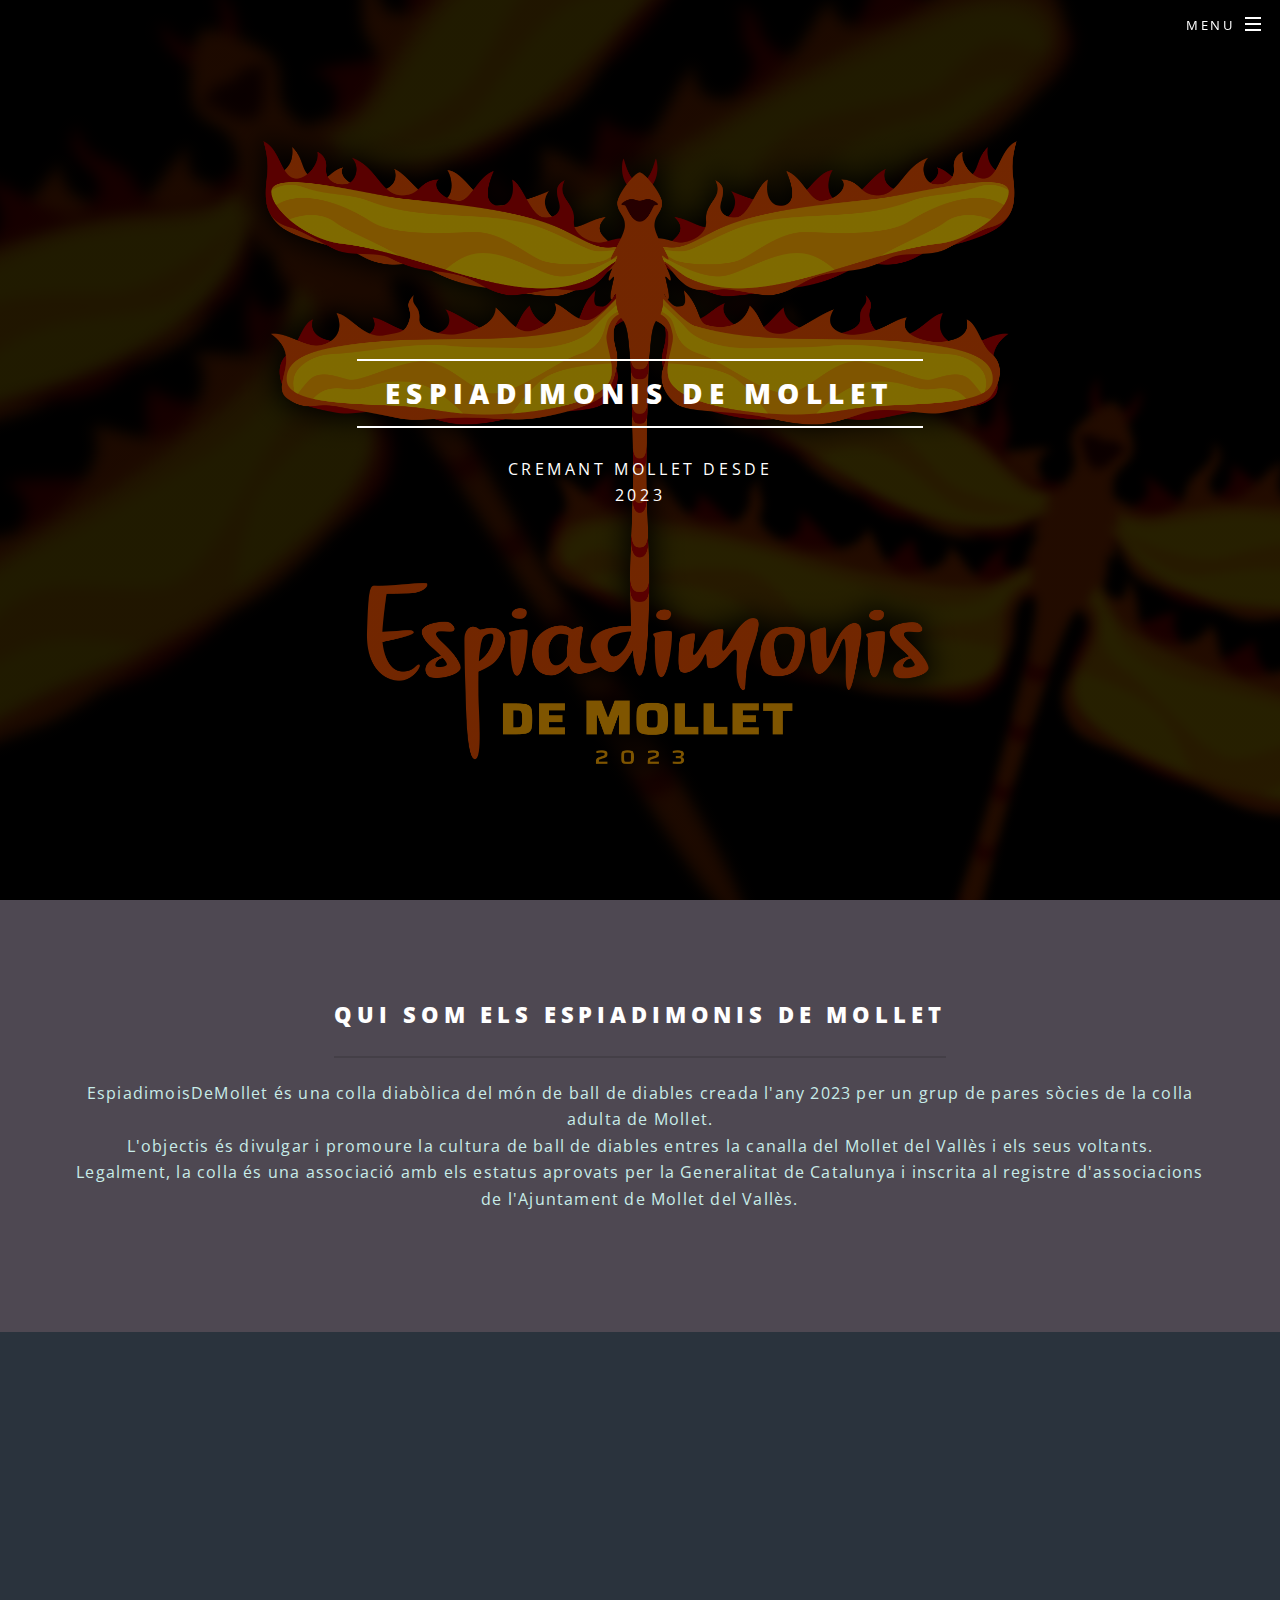
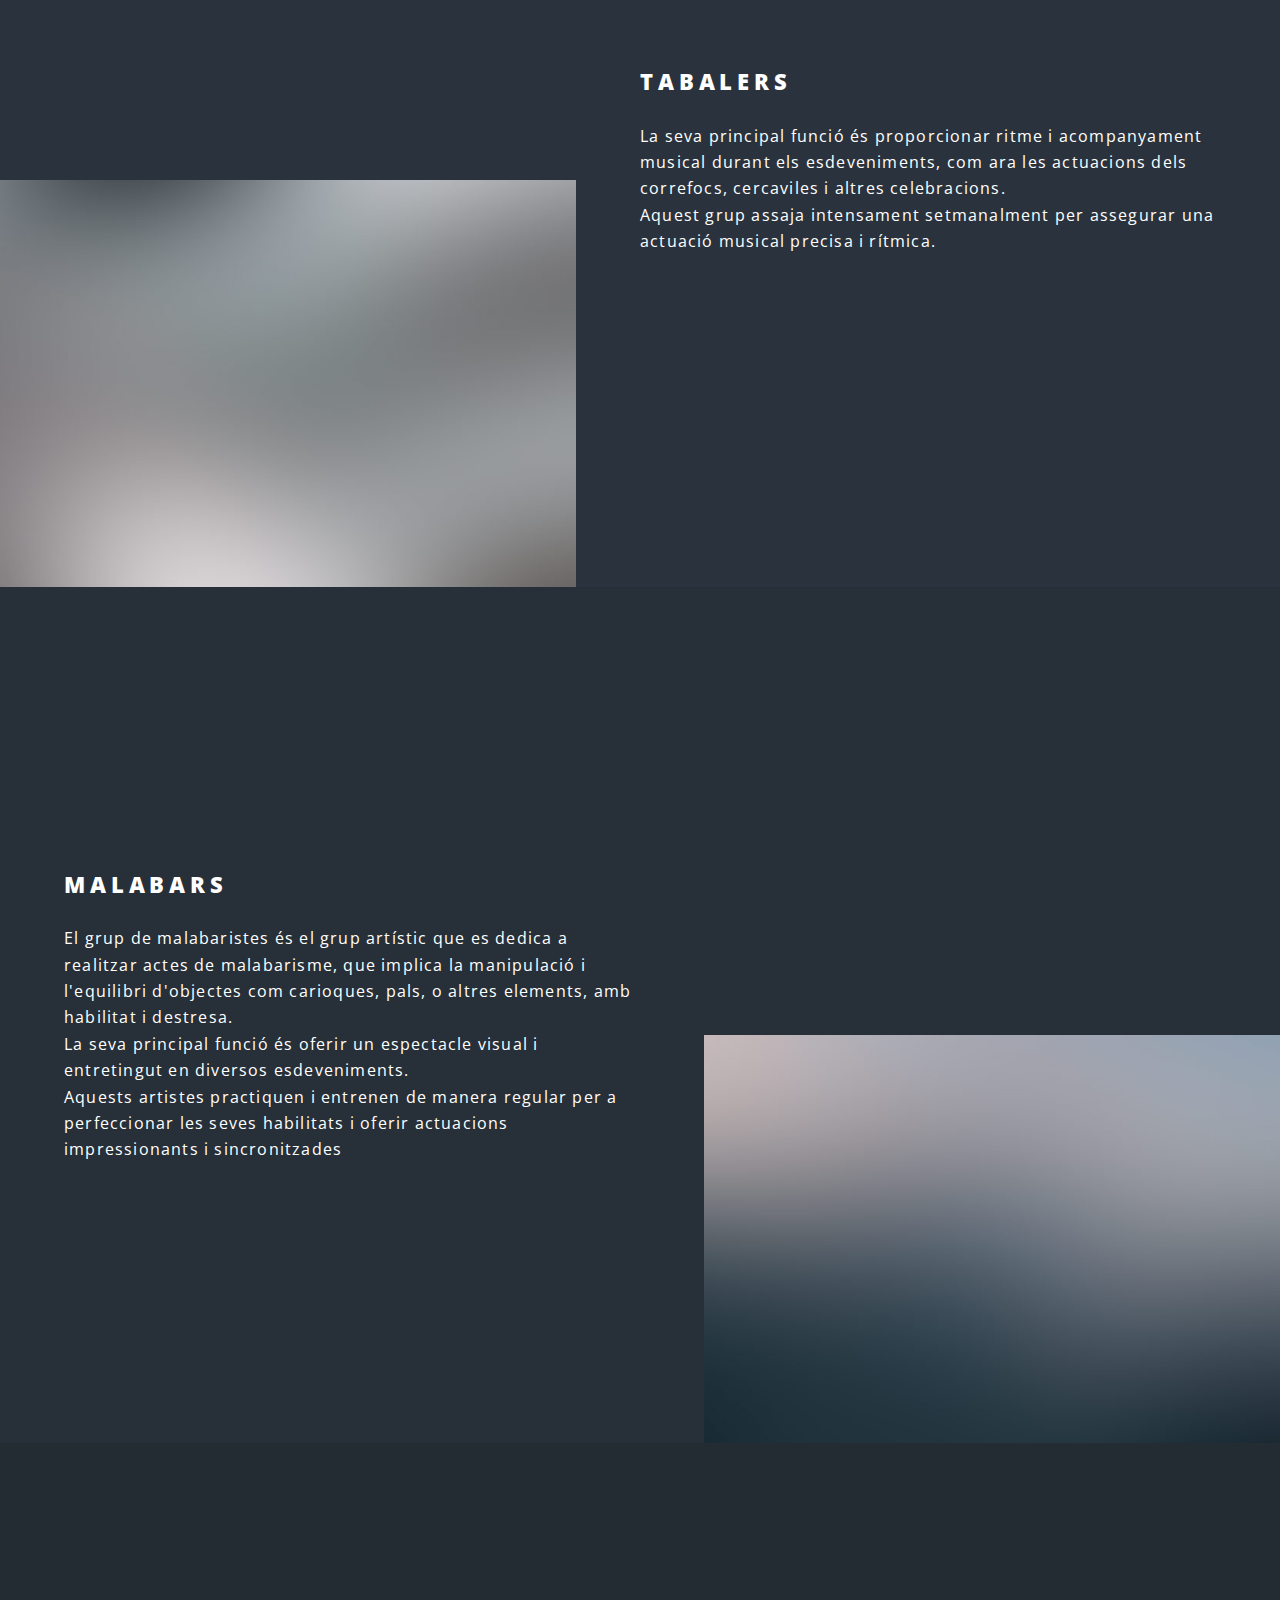
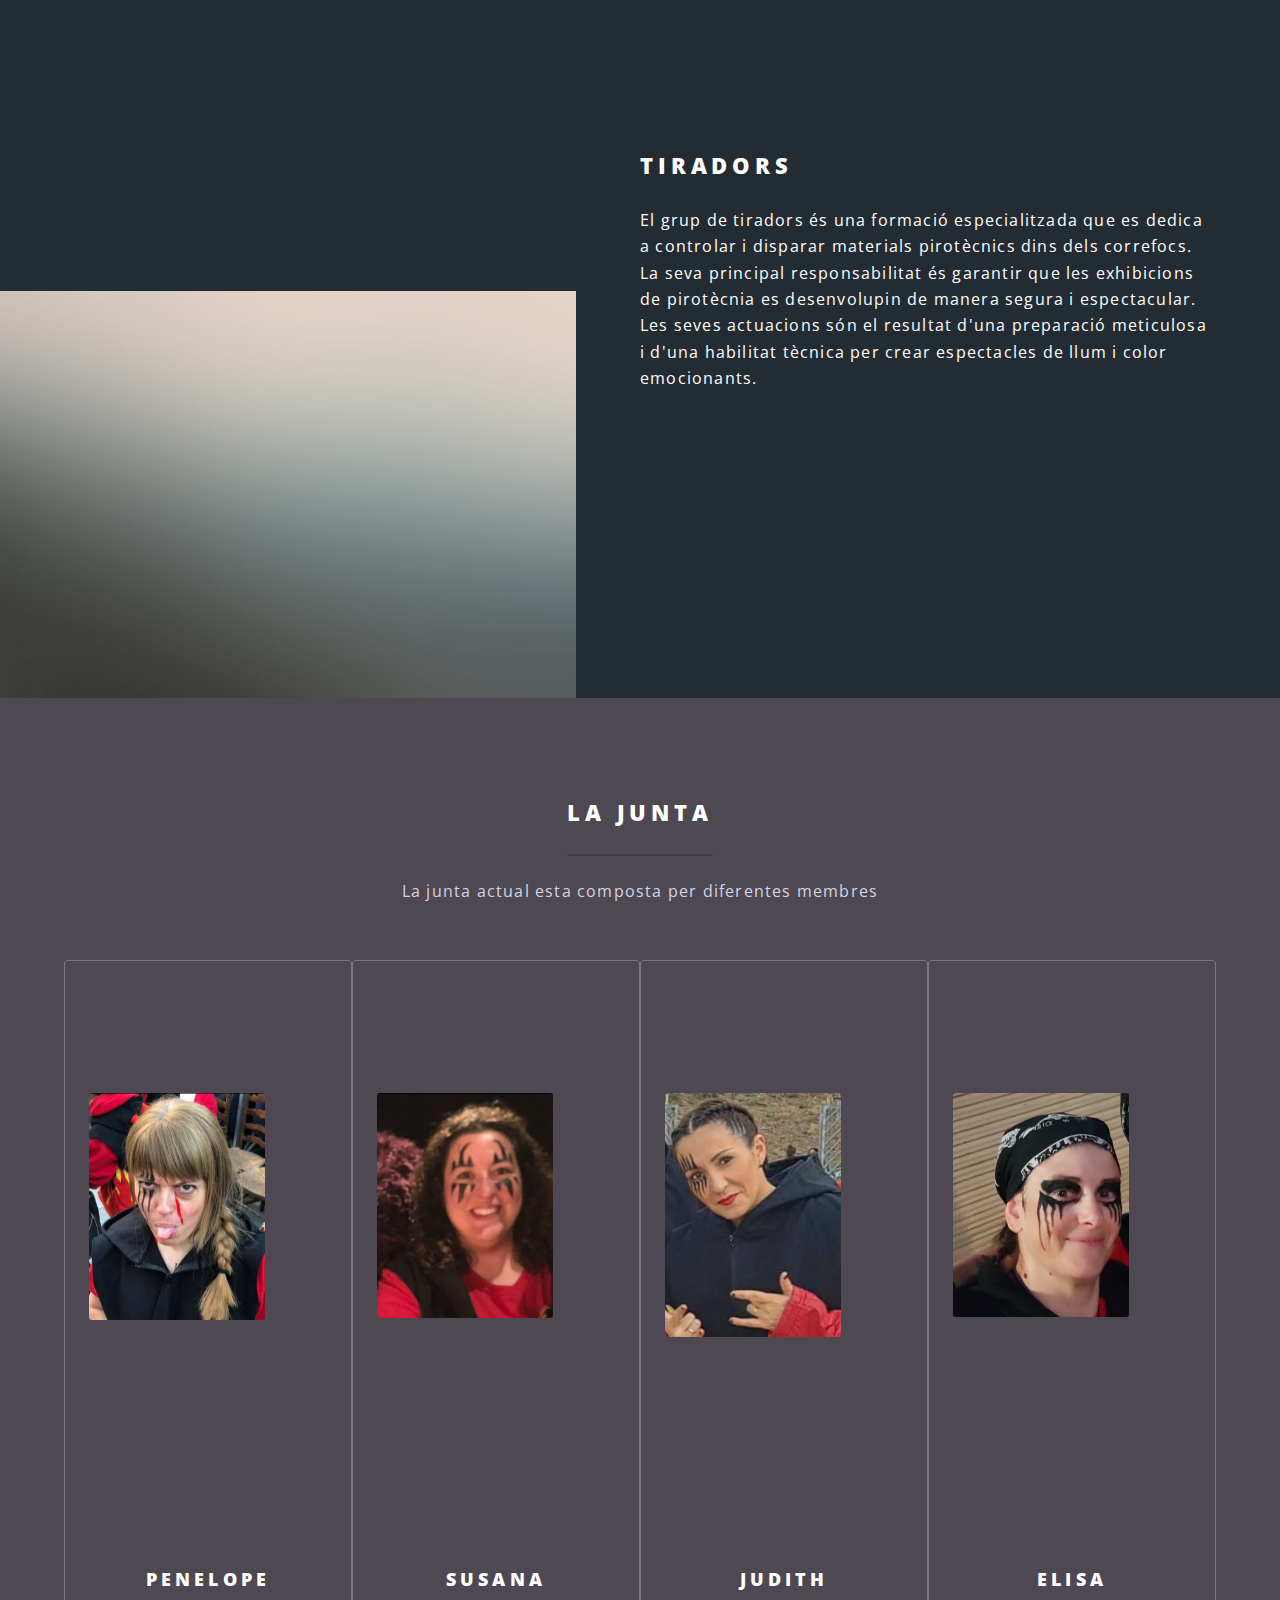
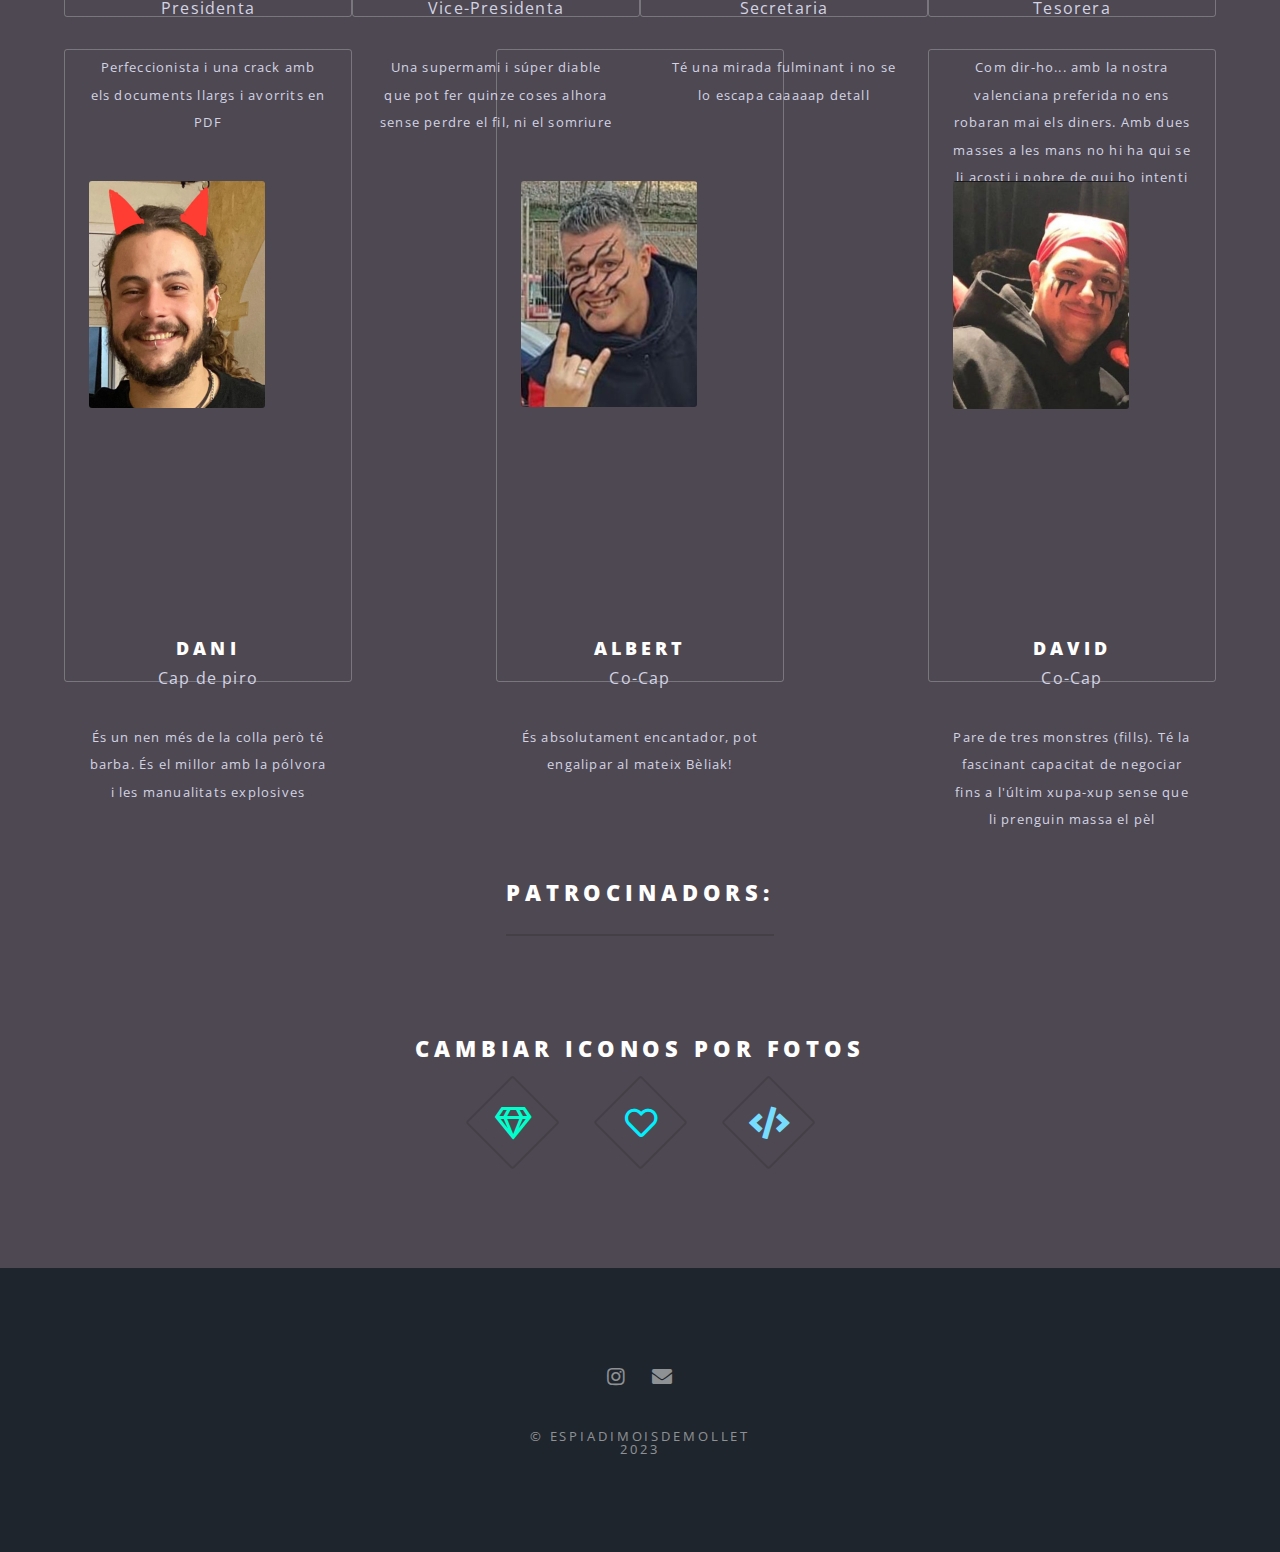
==== commit 09199978: "update blog" ====
--- a/index.html
+++ b/index.html
@@ -28,8 +28,8 @@
 						<div id="menu">
 							<ul>
 								<li><a href="index.html">Inici</a></li>
-								<li><a href="">La Colla</a></li>
-								<li><a href="">Blog</a></li>
+								<li><a href="LaColla.html">La Colla</a></li>
+								<li><a href="Blog.html">Blog</a></li>
 								<li><a href="Agenda.html">Agenda</a></li>
 								<li><a href="contacte.html">Contacte</a></li>
 							</ul>
@@ -56,16 +56,16 @@
 		<section id="one" class="wrapper style1 special">
 			<div class="inner">
 				<header class="major">
-					<h2>Arcu aliquet vel lobortis ata nisl<br />
-						eget augue amet aliquet nisl cep donec</h2>
-					<p>Aliquam ut ex ut augue consectetur interdum. Donec amet imperdiet eleifend<br />
-						fringilla tincidunt. Nullam dui leo Aenean mi ligula, rhoncus ullamcorper.</p>
+					<h2>Qui som els Espiadimonis de Mollet</h2>
+					<p>EspiadimoisDeMollet és una colla diabòlica del món de ball de diables creada l'any 2023 per un
+						grup de pares sòcies de la colla adulta de Mollet.<br />
+
+						L'objectis és divulgar i promoure la cultura de ball de diables entres la canalla del Mollet del
+						Vallès i els seus voltants.<br />
+
+						Legalment, la colla és una associació amb els estatus aprovats per la Generalitat de Catalunya i
+						inscrita al registre d'associacions de l'Ajuntament de Mollet del Vallès.</p>
 				</header>
-				<ul class="icons major">
-					<li><span class="icon fa-gem major style1"><span class="label">Lorem</span></span></li>
-					<li><span class="icon fa-heart major style2"><span class="label">Ipsum</span></span></li>
-					<li><span class="icon solid fa-code major style3"><span class="label">Dolor</span></span></li>
-				</ul>
 			</div>
 		</section>
 
@@ -82,6 +82,7 @@
 					</p>
 				</div>
 			</section>
+
 			<section class="spotlight">
 				<div class="image"><img src="img/pic02.jpg" alt="" /></div>
 				<div class="content">
@@ -97,6 +98,7 @@
 					</p>
 				</div>
 			</section>
+
 			<section class="spotlight">
 				<div class="image"><img src="img/pic03.jpg" alt="" /></div>
 				<div class="content">
@@ -122,7 +124,7 @@
 				<div class="flex flex-4">
 					<div class="box person">
 						<div class="image round">
-							<img src="img/Person1.png" alt="Person 1" />
+							<img src="img/Junta/Person1.png" alt="Person 1" />
 						</div>
 						<h3>Penelope</h3>
 						<p>Presidenta</p>
@@ -130,7 +132,7 @@
 					</div>
 					<div class="box person">
 						<div class="image round">
-							<img src="img/Person2.png" alt="Person 2" />
+							<img src="img/Junta/Person2.png" alt="Person 2" />
 						</div>
 						<h3>Susana</h3>
 						<p>Vice-Presidenta</p>
@@ -139,7 +141,7 @@
 					</div>
 					<div class="box person">
 						<div class="image round">
-							<img src="img/Person3.png" alt="Person 3" />
+							<img src="img/Junta/Person3.png" alt="Person 3" />
 						</div>
 						<h3>Judith</h3>
 						<p>Secretaria</p>
@@ -147,7 +149,7 @@
 					</div>
 					<div class="box person">
 						<div class="image round">
-							<img src="img/Person4.png" alt="Person 4" />
+							<img src="img/Junta/Person4.png" alt="Person 4" />
 						</div>
 						<h3>Elisa</h3>
 						<p>Tesorera</p>
@@ -156,7 +158,7 @@
 					</div>
 					<div class="box person">
 						<div class="image round">
-							<img src="img/Person5.png" alt="Person 5" />
+							<img src="img/Junta/Person5.png" alt="Person 5" />
 						</div>
 						<h3>Dani</h3>
 						<p>Cap de piro</p>
@@ -165,7 +167,7 @@
 					</div>
 					<div class="box person">
 						<div class="image round">
-							<img src="img/Person6.png" alt="Person 6" />
+							<img src="img/Junta/Person6.png" alt="Person 6" />
 						</div>
 						<h3>Albert</h3>
 						<p>Co-Cap</p>
@@ -173,7 +175,7 @@
 					</div>
 					<div class="box person">
 						<div class="image round">
-							<img src="img/Person7.png" alt="Person 7" />
+							<img src="img/Junta/Person7.png" alt="Person 7" />
 						</div>
 						<h3>David</h3>
 						<p>Co-Cap</p>
@@ -181,6 +183,23 @@
 							sense que li prenguin massa el pèl</p1>
 					</div>
 				</div>
+			</div>
+		</section>
+
+		<!-- Four -->
+		<section id="four" class="wrapper style1 special">
+			<div class="inner">
+				<header class="major">
+					<h2>Patrocinadors:</h2>
+					<p></p>
+				</header>
+
+				<ul class="icons major">
+					<h2>cambiar iconos por fotos</h2>
+					<li><span class="icon fa-gem major style1"><span class="label">Lorem</span></span></li>
+					<li><span class="icon fa-heart major style2"><span class="label">Ipsum</span></span></li>
+					<li><span class="icon solid fa-code major style3"><span class="label">Dolor</span></span></li>
+				</ul>
 			</div>
 		</section>
 
--- a/assets/css/main.css
+++ b/assets/css/main.css
@@ -2677,14 +2677,24 @@
 			-ms-order: 1;
 			order: 1;
 			border-radius: 0;
-			width: 40%;
+			width: 100%;
 		}
 
 			.spotlight .image img {
 				border-radius: 0;
 				width: 100%;
 			}
-
+			.spotlight .Title {
+				padding: 2em 4em 0.1em 4em ;
+				-moz-order: 2;
+				-webkit-order: 2;
+				-ms-order: 2;
+				order: 2;
+				max-width: 48em;
+				width: 30%;
+				background-color: #4e4852;
+				text-align: center;
+			}
 		.spotlight .content {
 			padding: 2em 4em 0.1em 4em ;
 			-moz-order: 2;
@@ -4132,3 +4142,108 @@
 			.box.person .image img {
 				max-width: 100%;
 			}
+
+
+/*************************************************************************************/
+.container{
+	display: flex;
+	overflow-x: auto;
+	scrollbar-width: none;
+	padding: 1.5rem 0;
+
+	flex-wrap: wrap;
+	row-gap: 1rem;
+	column-gap: 1rem;
+	
+    justify-content: center; /* Centra verticalmente */
+} 
+.card{
+	position: relative;
+	flex: 0 0 409px;
+	height: 550px;
+	overflow: hidden;
+	margin-left: 1.5rem;
+	border-radius: 18px;
+	box-shadow: 
+	2px 4px 12px
+	rgba(0, 0, 0, 0.08);
+}
+.image{
+	margin-top: 35%;
+	width: 100%;
+	height: 80%;
+}
+.body{
+	position: absolute;
+	top: 0;
+	padding: 2px;
+	font-family: "San Francisco";
+	font-weight: 600;
+}
+.Title{
+	font-size: 0.75rem;
+	margin-bottom: 1rem;
+}
+.link{
+	font-size: 1.3rem;
+}.text{
+	font-size: 1rem;
+	font-weight: 300;
+}
+
+#imagen-ampliada {
+    display: none;
+    justify-content: center; /* Centra horizontalmente */
+    align-items: center;     /* Centra verticalmente */
+    position: fixed;         /* Fija el modal sobre todo el contenido */
+    top: 0;
+    right: 0;
+    width: 100%;
+    height: 100%;
+    background: rgba(0, 0, 0, 0.7); /* Fondo semi-transparente negro */
+    padding-top: 3%;       /* Margen superior dentro del fondo semi-transparente */
+    text-align: center;
+  }
+
+#imagen-ampliada-img {
+    max-width: 100%;
+    max-height: 100%;
+    margin: 0 auto;
+    position: absolute;
+    top: 50%;
+    left: 50%;
+    transform: translate(-50%, -50%);
+}
+
+#imagen-ampliada-src {
+    max-width: 80%;  /* Para que la imagen no ocupe más del 80% del ancho de la ventana */
+    max-height: 80%; /* Para que la imagen no ocupe más del 80% de la altura de la ventana */
+}
+.boton {
+    position: absolute;
+    top: 50%;
+    transform: translateY(-50%);
+    background-color: #333;
+    color: white;
+    border: none;
+    padding: 10px 20px;
+    cursor: pointer;
+}
+
+.boton.anterior {
+    left: 10px;
+}
+
+.boton.siguiente {
+    right: 10px;
+}
+
+
+
+.cerrar {
+    position: absolute;
+    top: 15px;
+    right: 35px;
+    font-size: 30px;
+    cursor: pointer;
+}
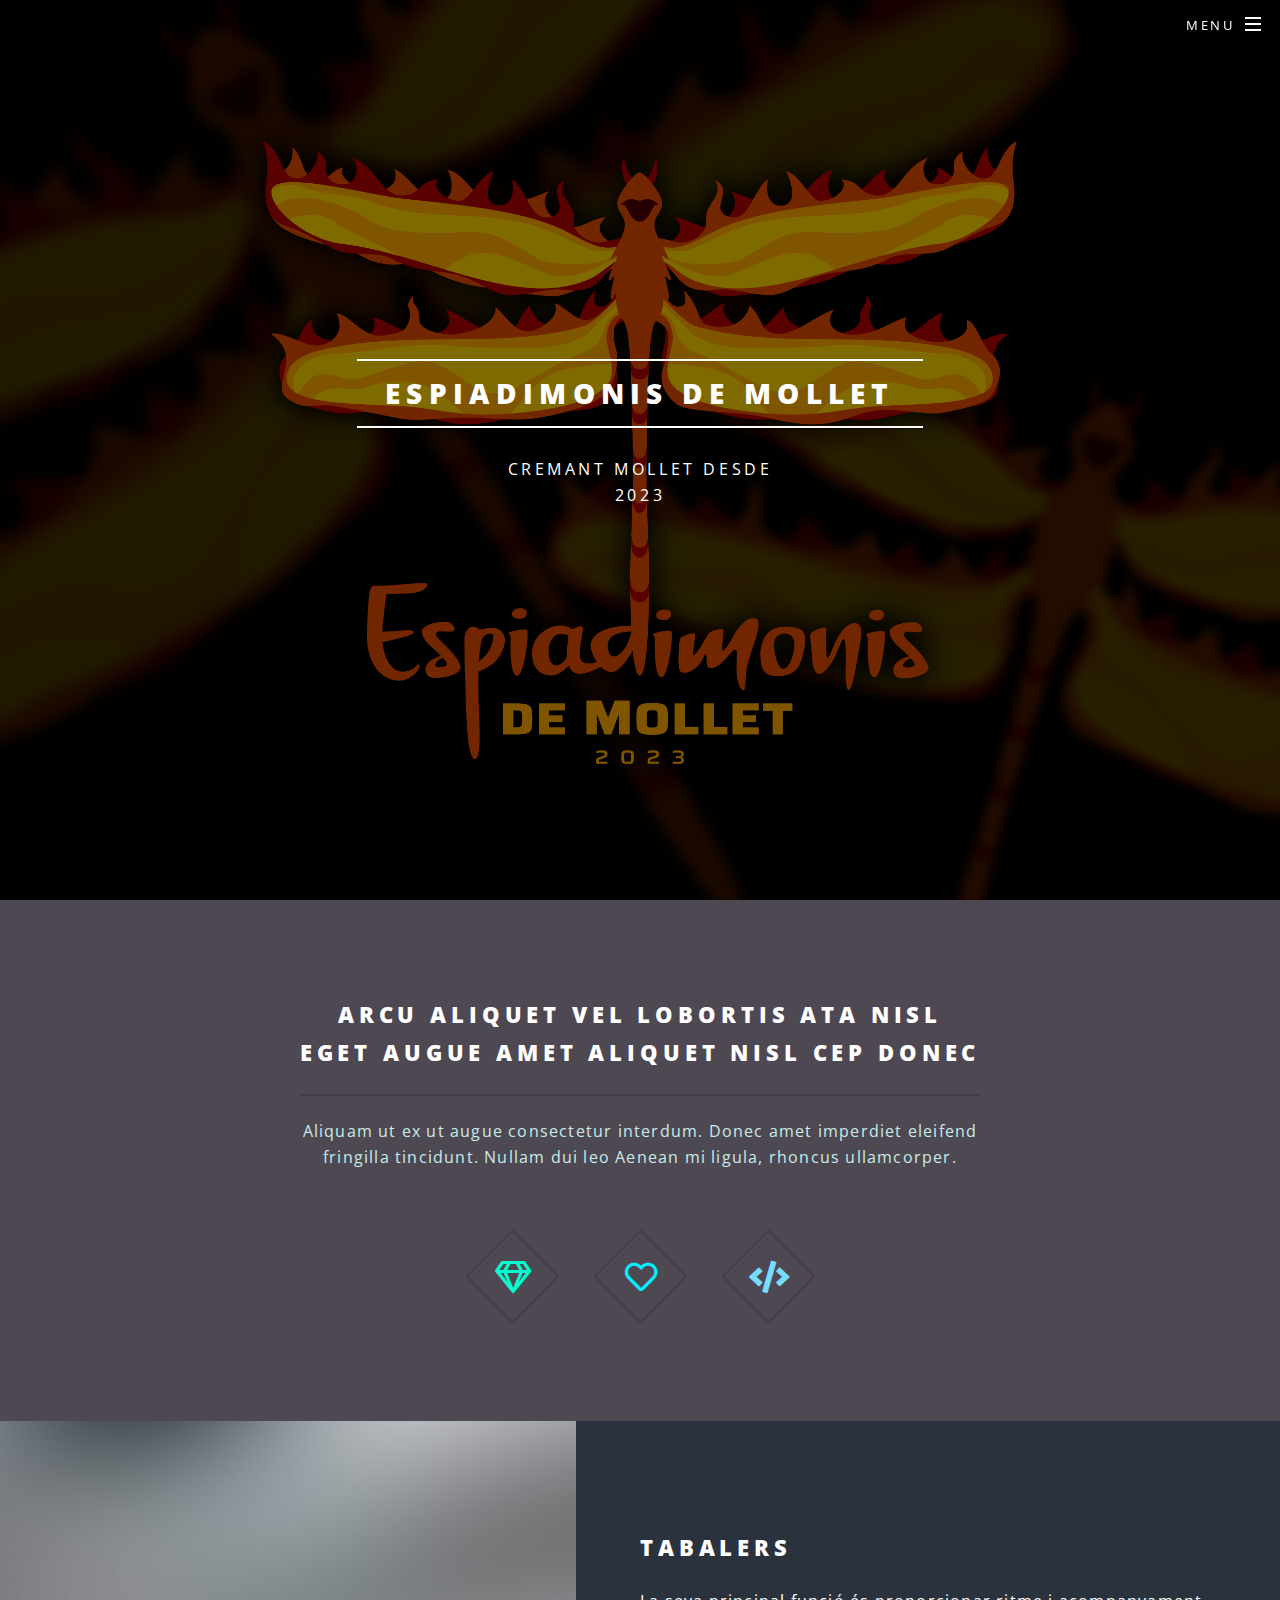
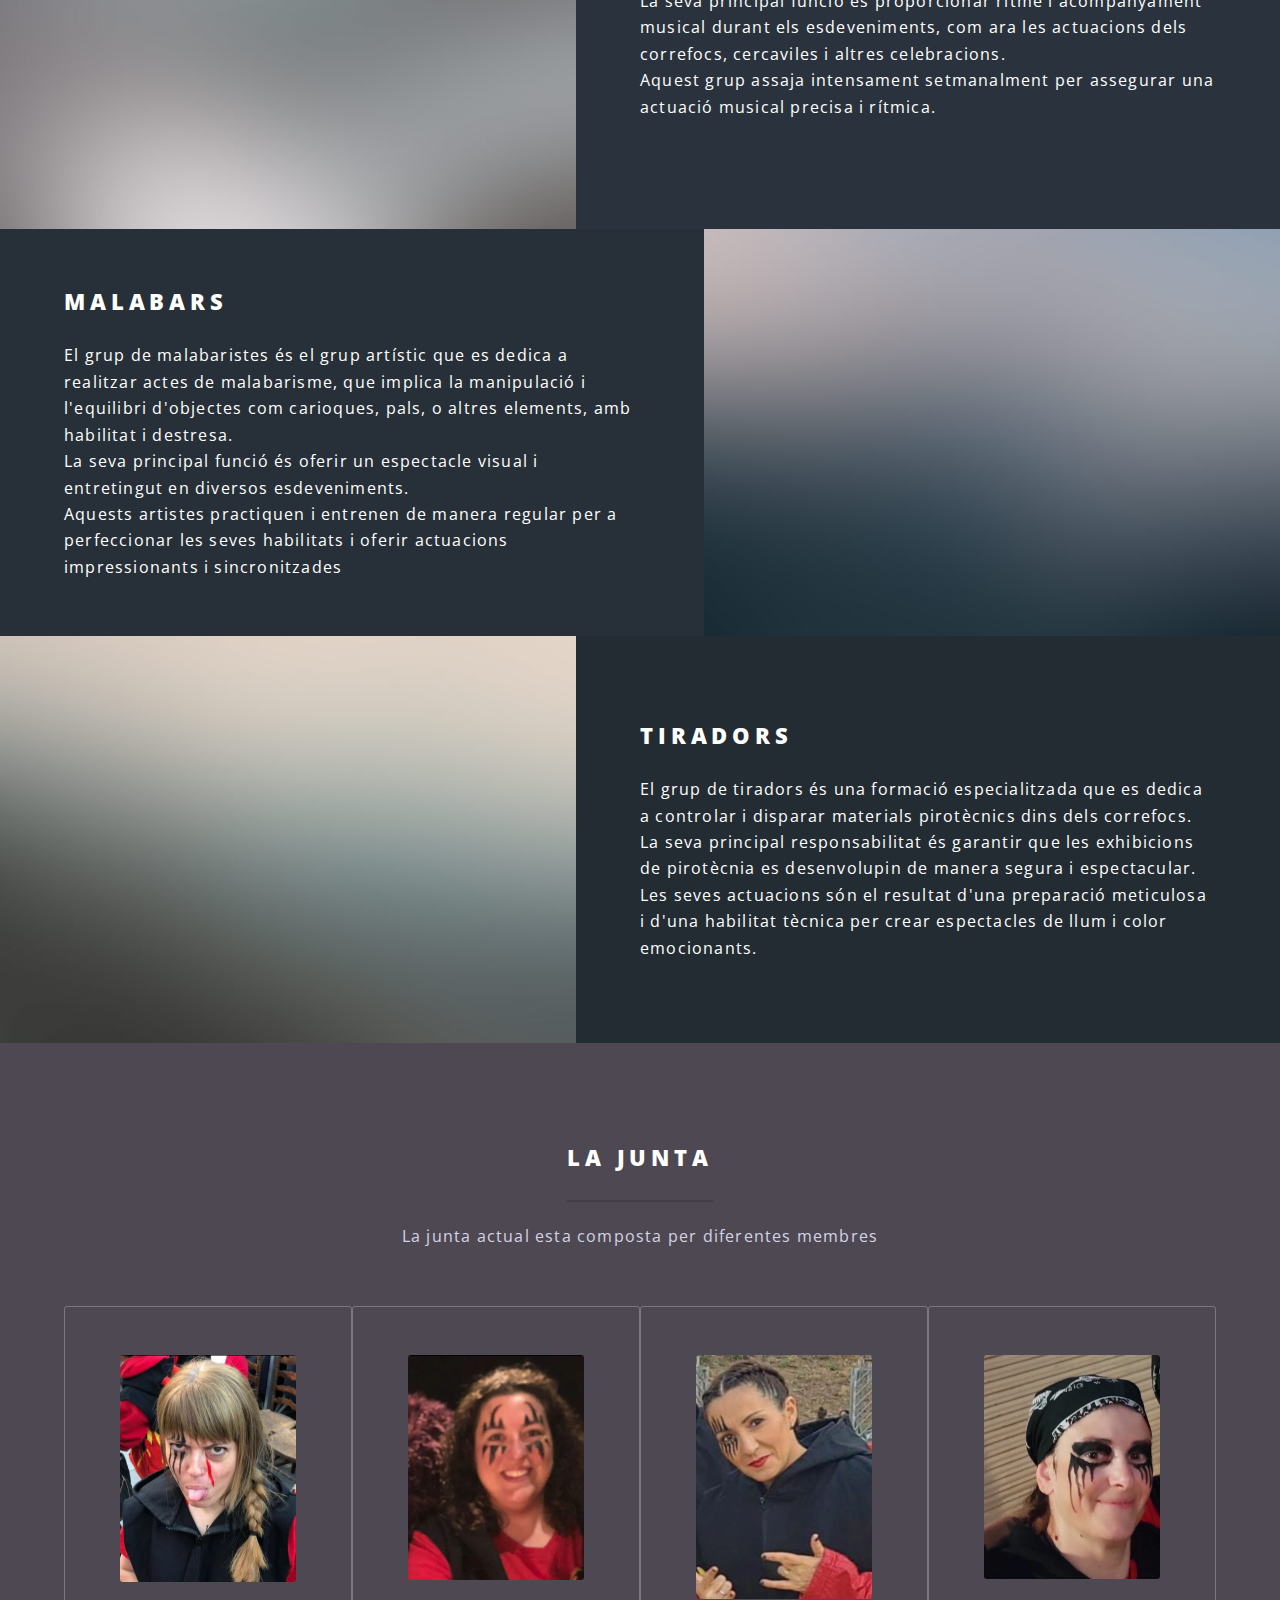
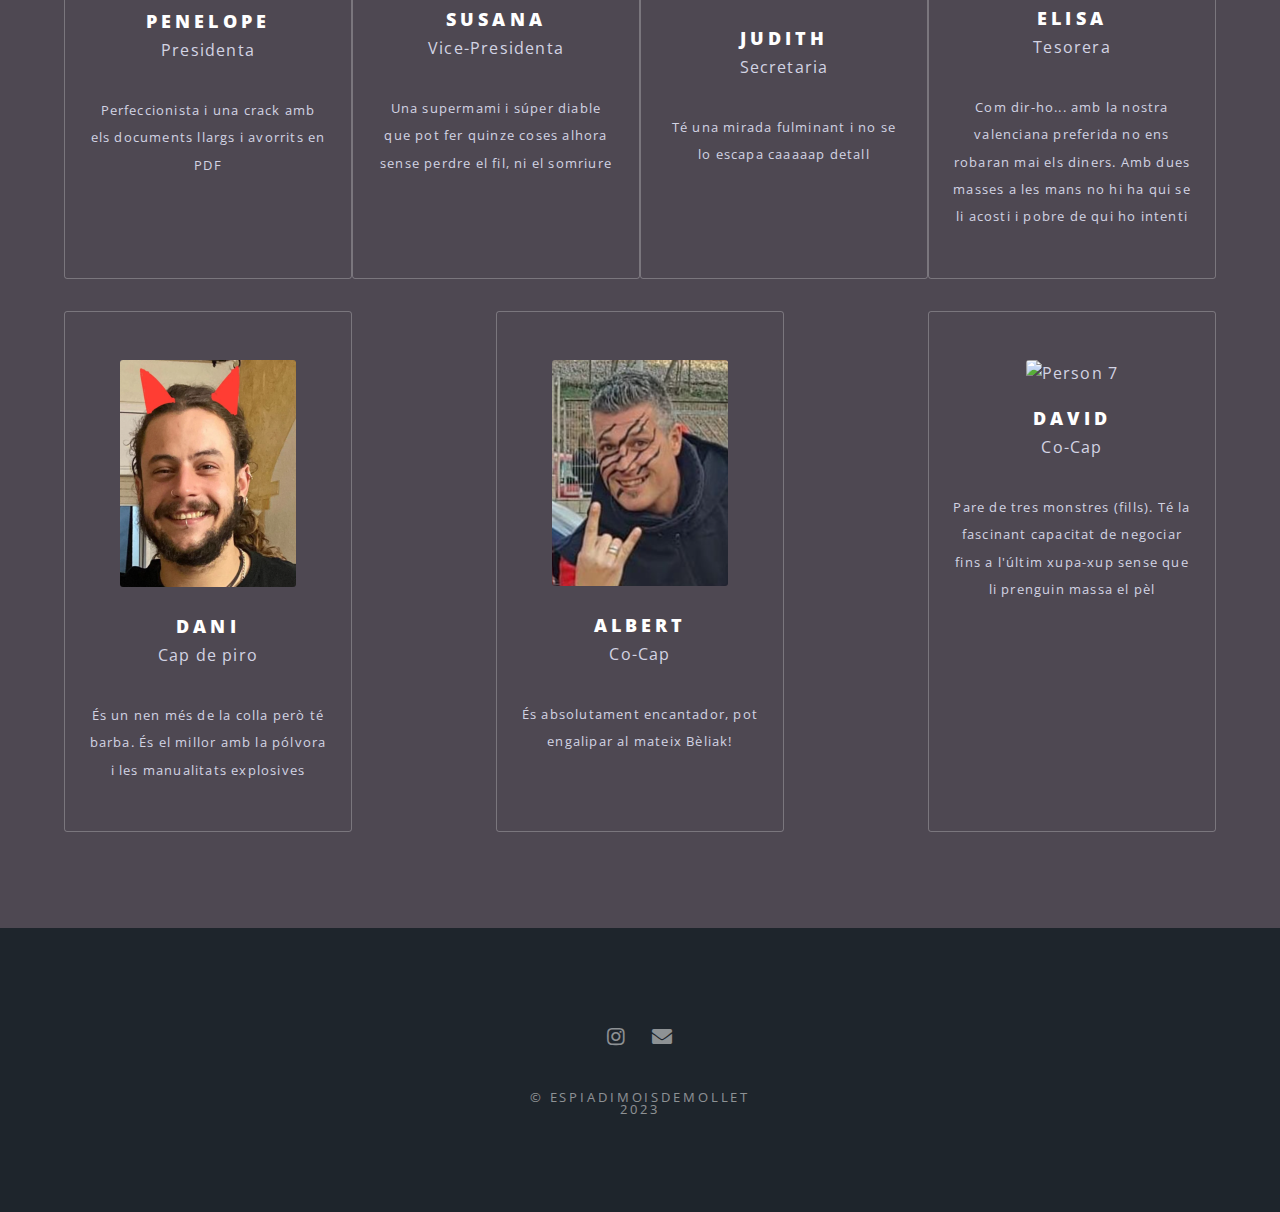
==== commit 4ea385c1: "Revert "update blog"" ====
--- a/index.html
+++ b/index.html
@@ -28,8 +28,8 @@
 						<div id="menu">
 							<ul>
 								<li><a href="index.html">Inici</a></li>
-								<li><a href="LaColla.html">La Colla</a></li>
-								<li><a href="Blog.html">Blog</a></li>
+								<li><a href="">La Colla</a></li>
+								<li><a href="">Blog</a></li>
 								<li><a href="Agenda.html">Agenda</a></li>
 								<li><a href="contacte.html">Contacte</a></li>
 							</ul>
@@ -56,16 +56,16 @@
 		<section id="one" class="wrapper style1 special">
 			<div class="inner">
 				<header class="major">
-					<h2>Qui som els Espiadimonis de Mollet</h2>
-					<p>EspiadimoisDeMollet és una colla diabòlica del món de ball de diables creada l'any 2023 per un
-						grup de pares sòcies de la colla adulta de Mollet.<br />
-
-						L'objectis és divulgar i promoure la cultura de ball de diables entres la canalla del Mollet del
-						Vallès i els seus voltants.<br />
-
-						Legalment, la colla és una associació amb els estatus aprovats per la Generalitat de Catalunya i
-						inscrita al registre d'associacions de l'Ajuntament de Mollet del Vallès.</p>
+					<h2>Arcu aliquet vel lobortis ata nisl<br />
+						eget augue amet aliquet nisl cep donec</h2>
+					<p>Aliquam ut ex ut augue consectetur interdum. Donec amet imperdiet eleifend<br />
+						fringilla tincidunt. Nullam dui leo Aenean mi ligula, rhoncus ullamcorper.</p>
 				</header>
+				<ul class="icons major">
+					<li><span class="icon fa-gem major style1"><span class="label">Lorem</span></span></li>
+					<li><span class="icon fa-heart major style2"><span class="label">Ipsum</span></span></li>
+					<li><span class="icon solid fa-code major style3"><span class="label">Dolor</span></span></li>
+				</ul>
 			</div>
 		</section>
 
@@ -82,7 +82,6 @@
 					</p>
 				</div>
 			</section>
-
 			<section class="spotlight">
 				<div class="image"><img src="img/pic02.jpg" alt="" /></div>
 				<div class="content">
@@ -98,7 +97,6 @@
 					</p>
 				</div>
 			</section>
-
 			<section class="spotlight">
 				<div class="image"><img src="img/pic03.jpg" alt="" /></div>
 				<div class="content">
@@ -124,7 +122,7 @@
 				<div class="flex flex-4">
 					<div class="box person">
 						<div class="image round">
-							<img src="img/Junta/Person1.png" alt="Person 1" />
+							<img src="img/Person1.png" alt="Person 1" />
 						</div>
 						<h3>Penelope</h3>
 						<p>Presidenta</p>
@@ -132,7 +130,7 @@
 					</div>
 					<div class="box person">
 						<div class="image round">
-							<img src="img/Junta/Person2.png" alt="Person 2" />
+							<img src="img/Person2.png" alt="Person 2" />
 						</div>
 						<h3>Susana</h3>
 						<p>Vice-Presidenta</p>
@@ -141,7 +139,7 @@
 					</div>
 					<div class="box person">
 						<div class="image round">
-							<img src="img/Junta/Person3.png" alt="Person 3" />
+							<img src="img/Person3.png" alt="Person 3" />
 						</div>
 						<h3>Judith</h3>
 						<p>Secretaria</p>
@@ -149,7 +147,7 @@
 					</div>
 					<div class="box person">
 						<div class="image round">
-							<img src="img/Junta/Person4.png" alt="Person 4" />
+							<img src="img/Person4.png" alt="Person 4" />
 						</div>
 						<h3>Elisa</h3>
 						<p>Tesorera</p>
@@ -158,7 +156,7 @@
 					</div>
 					<div class="box person">
 						<div class="image round">
-							<img src="img/Junta/Person5.png" alt="Person 5" />
+							<img src="img/Person5.png" alt="Person 5" />
 						</div>
 						<h3>Dani</h3>
 						<p>Cap de piro</p>
@@ -167,7 +165,7 @@
 					</div>
 					<div class="box person">
 						<div class="image round">
-							<img src="img/Junta/Person6.png" alt="Person 6" />
+							<img src="img/Person6.png" alt="Person 6" />
 						</div>
 						<h3>Albert</h3>
 						<p>Co-Cap</p>
@@ -175,7 +173,7 @@
 					</div>
 					<div class="box person">
 						<div class="image round">
-							<img src="img/Junta/Person7.png" alt="Person 7" />
+							<img src="img/Person7.png" alt="Person 7" />
 						</div>
 						<h3>David</h3>
 						<p>Co-Cap</p>
@@ -183,23 +181,6 @@
 							sense que li prenguin massa el pèl</p1>
 					</div>
 				</div>
-			</div>
-		</section>
-
-		<!-- Four -->
-		<section id="four" class="wrapper style1 special">
-			<div class="inner">
-				<header class="major">
-					<h2>Patrocinadors:</h2>
-					<p></p>
-				</header>
-
-				<ul class="icons major">
-					<h2>cambiar iconos por fotos</h2>
-					<li><span class="icon fa-gem major style1"><span class="label">Lorem</span></span></li>
-					<li><span class="icon fa-heart major style2"><span class="label">Ipsum</span></span></li>
-					<li><span class="icon solid fa-code major style3"><span class="label">Dolor</span></span></li>
-				</ul>
 			</div>
 		</section>
 
--- a/assets/css/main.css
+++ b/assets/css/main.css
@@ -2677,24 +2677,14 @@
 			-ms-order: 1;
 			order: 1;
 			border-radius: 0;
-			width: 100%;
+			width: 40%;
 		}
 
 			.spotlight .image img {
 				border-radius: 0;
 				width: 100%;
 			}
-			.spotlight .Title {
-				padding: 2em 4em 0.1em 4em ;
-				-moz-order: 2;
-				-webkit-order: 2;
-				-ms-order: 2;
-				order: 2;
-				max-width: 48em;
-				width: 30%;
-				background-color: #4e4852;
-				text-align: center;
-			}
+
 		.spotlight .content {
 			padding: 2em 4em 0.1em 4em ;
 			-moz-order: 2;
@@ -4142,108 +4132,3 @@
 			.box.person .image img {
 				max-width: 100%;
 			}
-
-
-/*************************************************************************************/
-.container{
-	display: flex;
-	overflow-x: auto;
-	scrollbar-width: none;
-	padding: 1.5rem 0;
-
-	flex-wrap: wrap;
-	row-gap: 1rem;
-	column-gap: 1rem;
-	
-    justify-content: center; /* Centra verticalmente */
-} 
-.card{
-	position: relative;
-	flex: 0 0 409px;
-	height: 550px;
-	overflow: hidden;
-	margin-left: 1.5rem;
-	border-radius: 18px;
-	box-shadow: 
-	2px 4px 12px
-	rgba(0, 0, 0, 0.08);
-}
-.image{
-	margin-top: 35%;
-	width: 100%;
-	height: 80%;
-}
-.body{
-	position: absolute;
-	top: 0;
-	padding: 2px;
-	font-family: "San Francisco";
-	font-weight: 600;
-}
-.Title{
-	font-size: 0.75rem;
-	margin-bottom: 1rem;
-}
-.link{
-	font-size: 1.3rem;
-}.text{
-	font-size: 1rem;
-	font-weight: 300;
-}
-
-#imagen-ampliada {
-    display: none;
-    justify-content: center; /* Centra horizontalmente */
-    align-items: center;     /* Centra verticalmente */
-    position: fixed;         /* Fija el modal sobre todo el contenido */
-    top: 0;
-    right: 0;
-    width: 100%;
-    height: 100%;
-    background: rgba(0, 0, 0, 0.7); /* Fondo semi-transparente negro */
-    padding-top: 3%;       /* Margen superior dentro del fondo semi-transparente */
-    text-align: center;
-  }
-
-#imagen-ampliada-img {
-    max-width: 100%;
-    max-height: 100%;
-    margin: 0 auto;
-    position: absolute;
-    top: 50%;
-    left: 50%;
-    transform: translate(-50%, -50%);
-}
-
-#imagen-ampliada-src {
-    max-width: 80%;  /* Para que la imagen no ocupe más del 80% del ancho de la ventana */
-    max-height: 80%; /* Para que la imagen no ocupe más del 80% de la altura de la ventana */
-}
-.boton {
-    position: absolute;
-    top: 50%;
-    transform: translateY(-50%);
-    background-color: #333;
-    color: white;
-    border: none;
-    padding: 10px 20px;
-    cursor: pointer;
-}
-
-.boton.anterior {
-    left: 10px;
-}
-
-.boton.siguiente {
-    right: 10px;
-}
-
-
-
-.cerrar {
-    position: absolute;
-    top: 15px;
-    right: 35px;
-    font-size: 30px;
-    cursor: pointer;
-}
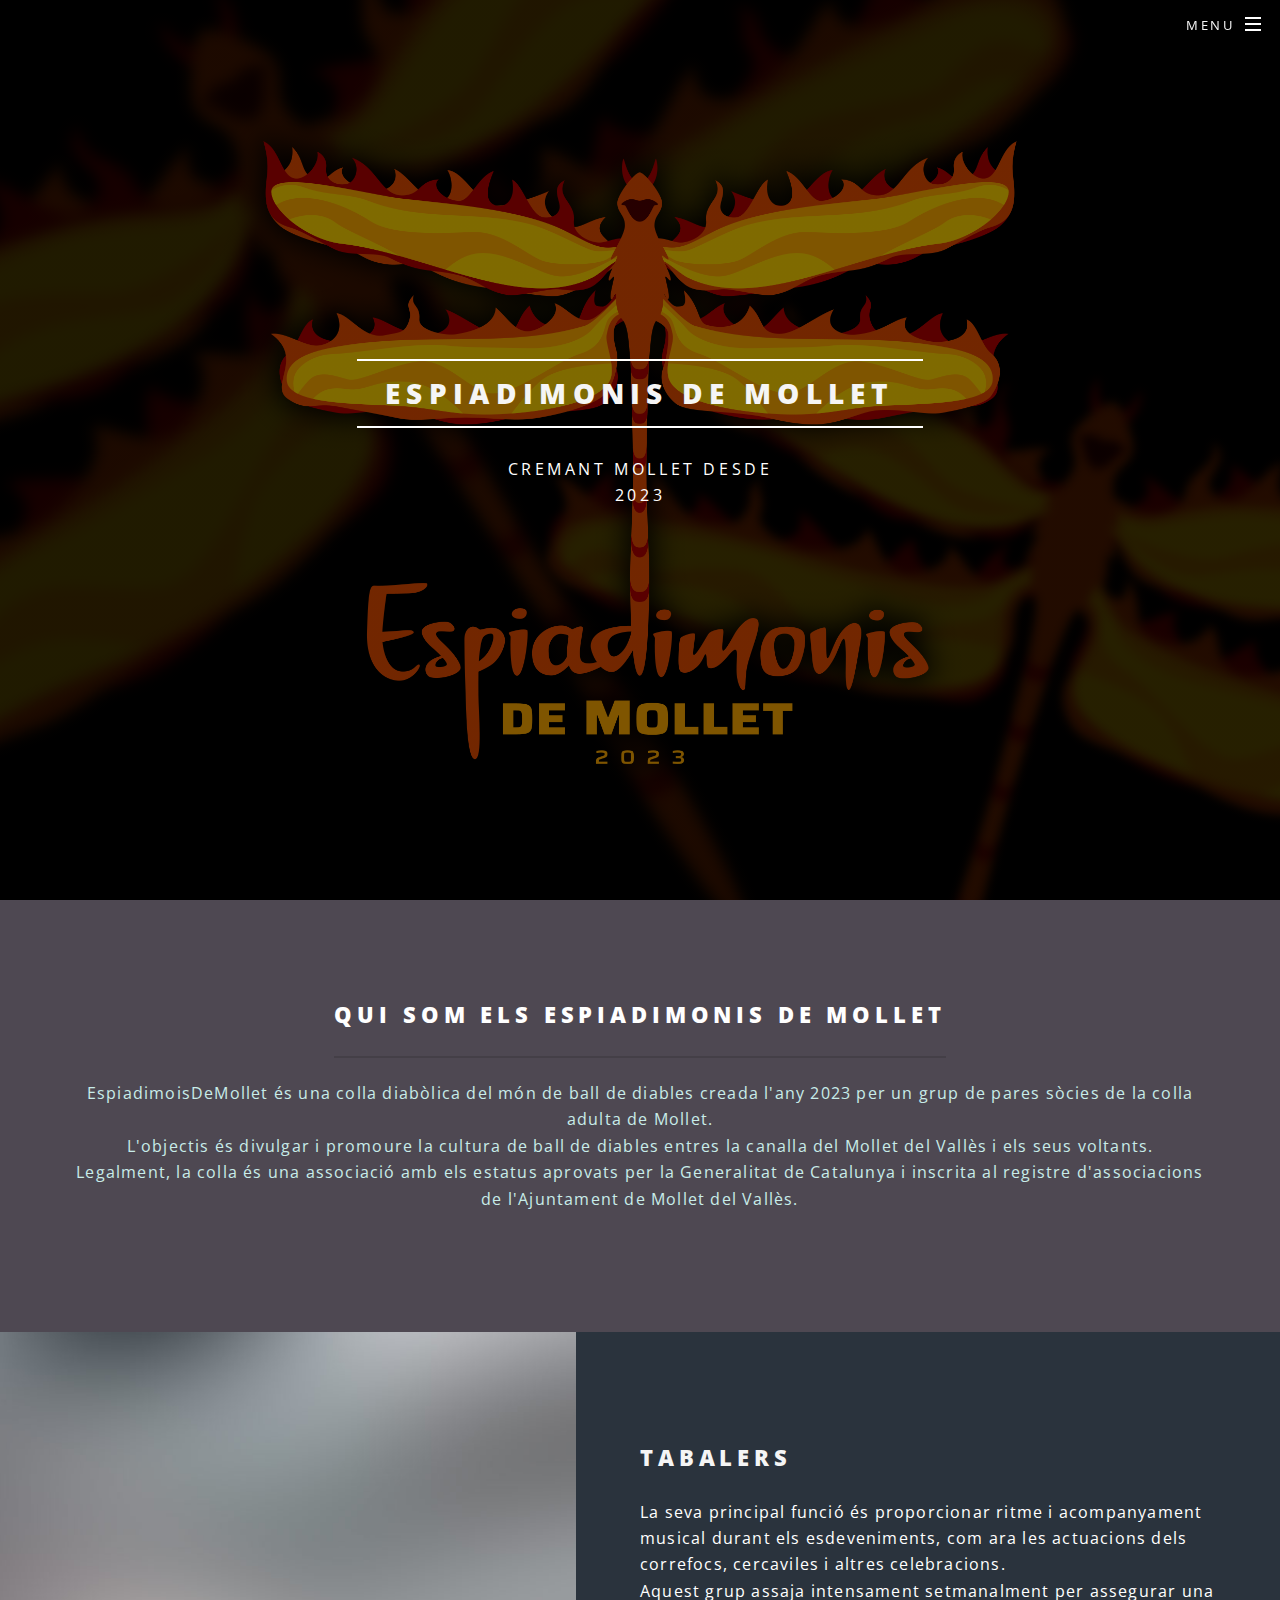
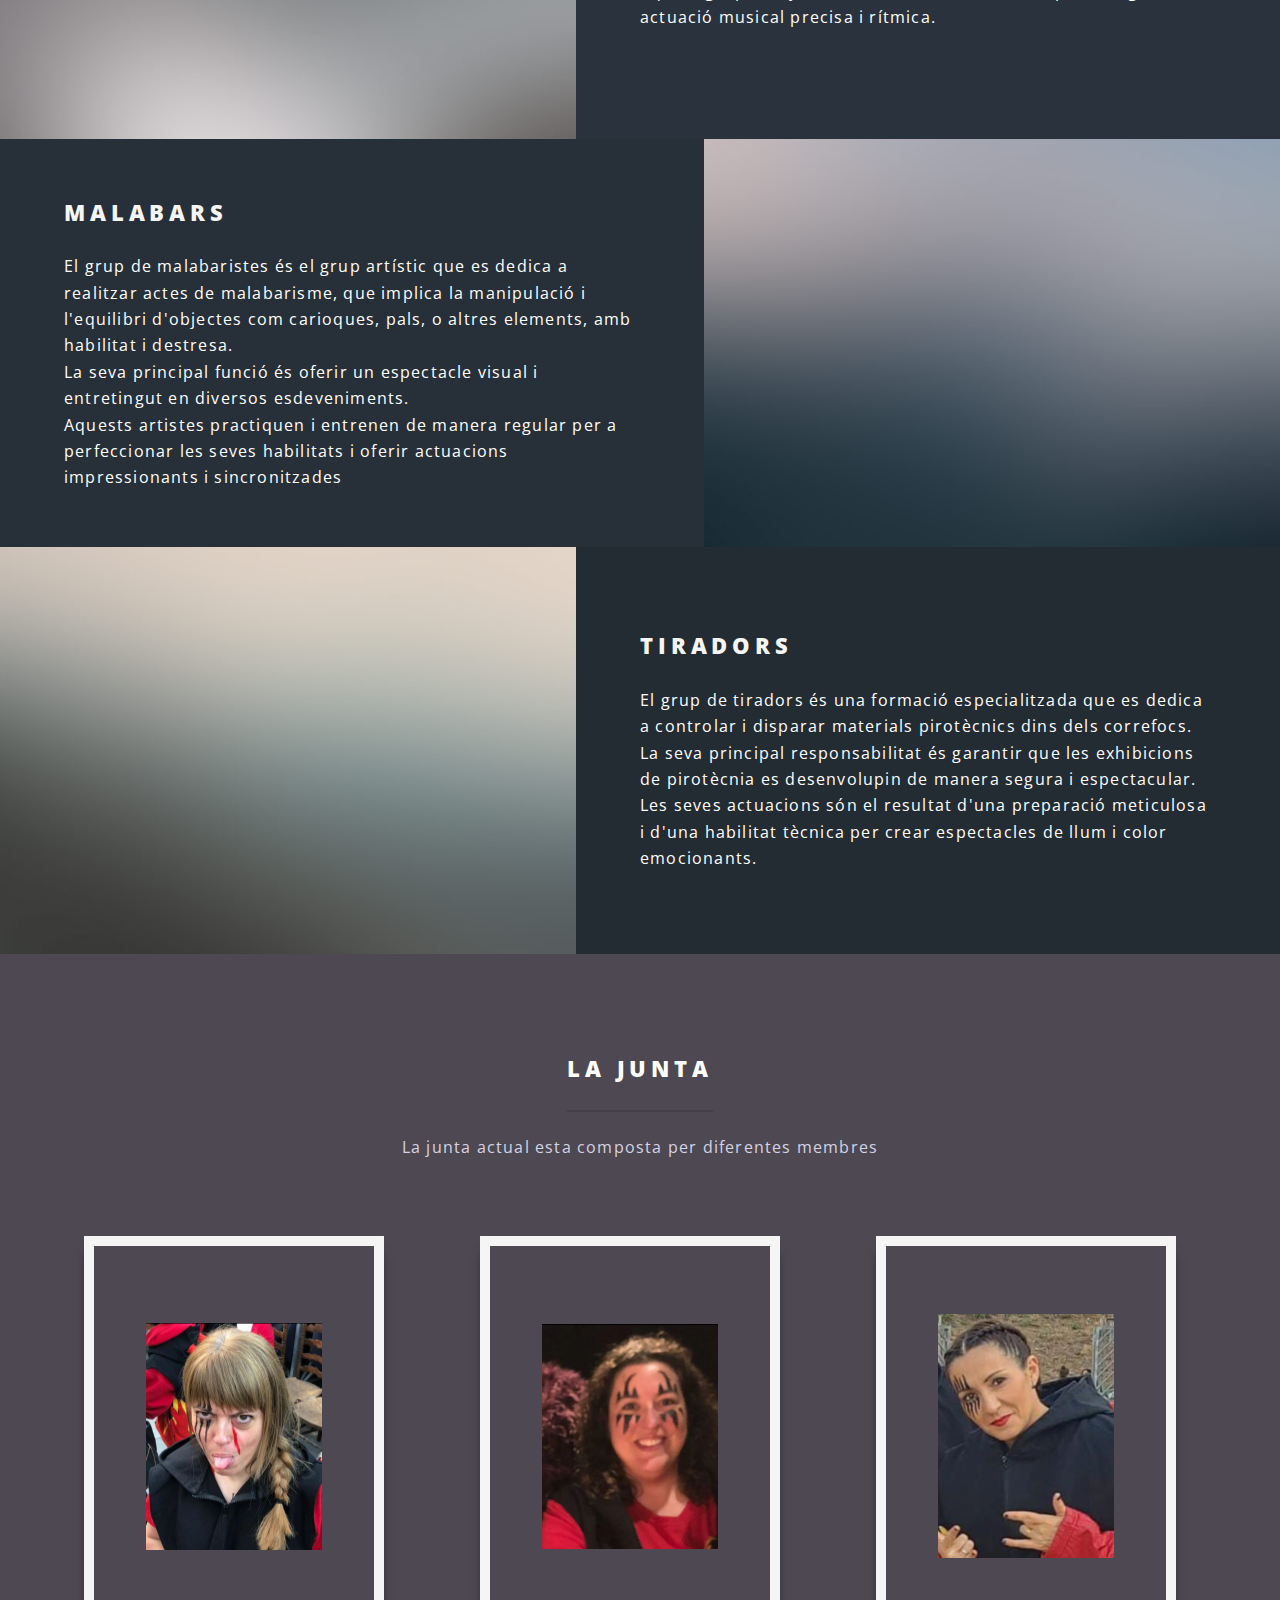
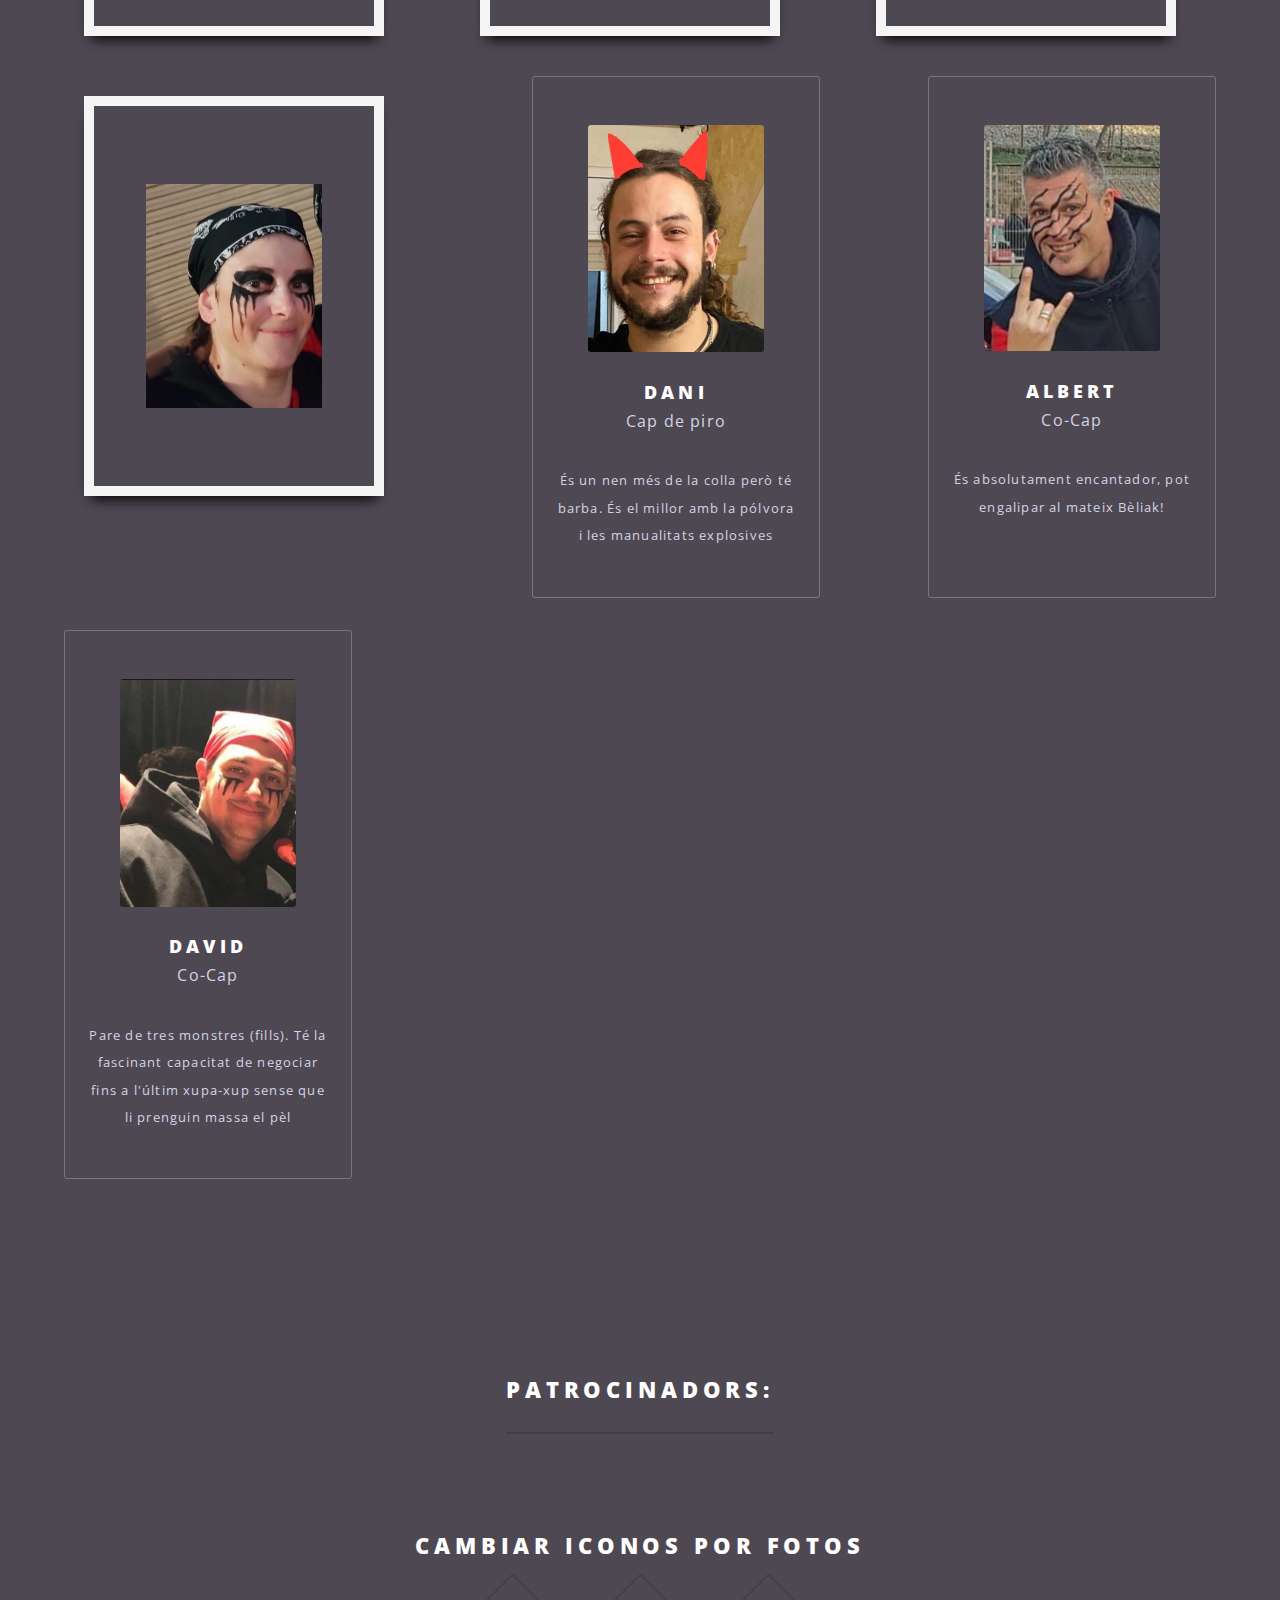
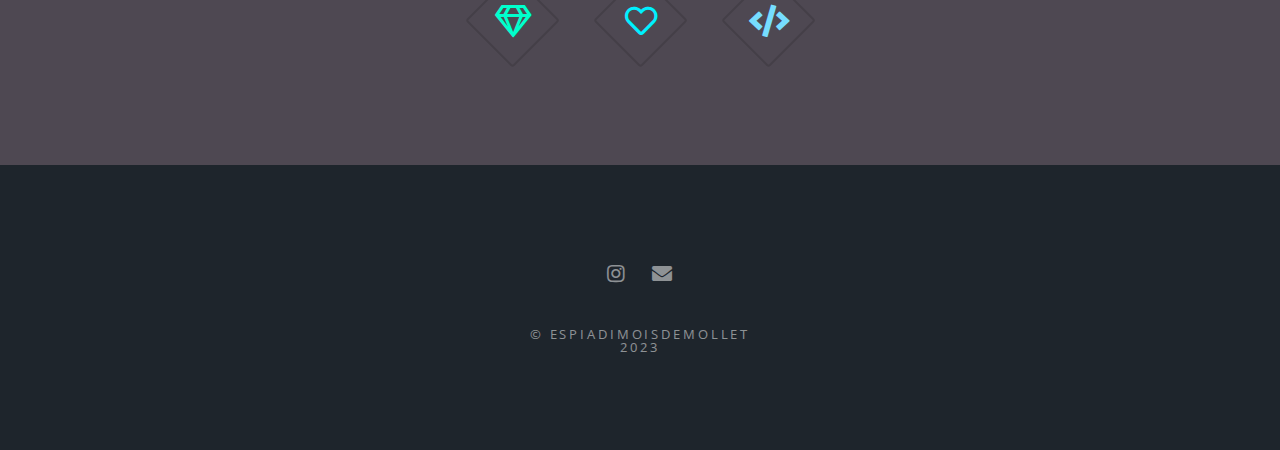
==== commit bc166222: "FlexCard" ====
--- a/index.html
+++ b/index.html
@@ -28,8 +28,8 @@
 						<div id="menu">
 							<ul>
 								<li><a href="index.html">Inici</a></li>
-								<li><a href="">La Colla</a></li>
-								<li><a href="">Blog</a></li>
+								<li><a href="LaColla.html">La Colla</a></li>
+								<li><a href="Blog.html">Blog</a></li>
 								<li><a href="Agenda.html">Agenda</a></li>
 								<li><a href="contacte.html">Contacte</a></li>
 							</ul>
@@ -56,16 +56,16 @@
 		<section id="one" class="wrapper style1 special">
 			<div class="inner">
 				<header class="major">
-					<h2>Arcu aliquet vel lobortis ata nisl<br />
-						eget augue amet aliquet nisl cep donec</h2>
-					<p>Aliquam ut ex ut augue consectetur interdum. Donec amet imperdiet eleifend<br />
-						fringilla tincidunt. Nullam dui leo Aenean mi ligula, rhoncus ullamcorper.</p>
+					<h2>Qui som els Espiadimonis de Mollet</h2>
+					<p>EspiadimoisDeMollet és una colla diabòlica del món de ball de diables creada l'any 2023 per un
+						grup de pares sòcies de la colla adulta de Mollet.<br />
+
+						L'objectis és divulgar i promoure la cultura de ball de diables entres la canalla del Mollet del
+						Vallès i els seus voltants.<br />
+
+						Legalment, la colla és una associació amb els estatus aprovats per la Generalitat de Catalunya i
+						inscrita al registre d'associacions de l'Ajuntament de Mollet del Vallès.</p>
 				</header>
-				<ul class="icons major">
-					<li><span class="icon fa-gem major style1"><span class="label">Lorem</span></span></li>
-					<li><span class="icon fa-heart major style2"><span class="label">Ipsum</span></span></li>
-					<li><span class="icon solid fa-code major style3"><span class="label">Dolor</span></span></li>
-				</ul>
 			</div>
 		</section>
 
@@ -82,6 +82,7 @@
 					</p>
 				</div>
 			</section>
+
 			<section class="spotlight">
 				<div class="image"><img src="img/pic02.jpg" alt="" /></div>
 				<div class="content">
@@ -97,6 +98,7 @@
 					</p>
 				</div>
 			</section>
+
 			<section class="spotlight">
 				<div class="image"><img src="img/pic03.jpg" alt="" /></div>
 				<div class="content">
@@ -119,44 +121,105 @@
 					<h2>La junta</h2>
 					<p>La junta actual esta composta per diferentes membres</p>
 				</header>
+
 				<div class="flex flex-4">
+
+					<div class="card">
+						<div class="front">
+							<img src="img/Junta/Person1.png" alt="Person 1" />
+						</div>
+						<div class="back">
+							<div class="details">
+								<div class="caption">
+									"Perfeccionista i una crack amb els documents llargs i avorrits en PDF"
+								</div>
+								<h2>Penelope</h2>
+								<span>Presidenta</span>
+								<div class="social-icon">
+									<!-- 	
+									<a href="#"><i class="fab fa-facebook"></i></a>
+									<a href="#"><i class="fab fa-linkedin-in"></i></a>
+									<a href="#"><i class="fab fa-pinterest"></i></a>
+									-->
+									<a href="#"><i class="fab fa-instagram"></i></a>
+								</div>
+							</div>
+						</div>
+					</div>
+
+					<div class="card">
+						<div class="front">
+							<img src="img/Junta/Person2.png" alt="Person 2" />
+						</div>
+						<div class="back">
+							<div class="details">
+								<div class="caption">
+									"Una supermami i súper diable que pot fer quinze coses alhora sense perdre el fil, ni el
+									somriure"
+								</div>
+								<h2>Susana</h2>
+								<span>Vice-Presidenta</span>
+								<div class="social-icon">
+									<!-- 	
+									<a href="#"><i class="fab fa-facebook"></i></a>
+									<a href="#"><i class="fab fa-linkedin-in"></i></a>
+									<a href="#"><i class="fab fa-pinterest"></i></a>
+									-->
+									<a href="#"><i class="fab fa-instagram"></i></a>
+								</div>
+							</div>
+						</div>
+					</div>
+				
+					<div class="card">
+						<div class="front">
+							<img src="img/Junta/Person3.png" alt="Person 3" />
+						</div>
+						<div class="back">
+							<div class="details">
+								<div class="caption">
+									"Té una mirada fulminant i no se lo escapa caaaaap detall"
+								</div>
+								<h2>Judith</h2>
+								<span>Secretaria</span>
+								<div class="social-icon">
+									<!-- 	
+									<a href="#"><i class="fab fa-facebook"></i></a>
+									<a href="#"><i class="fab fa-linkedin-in"></i></a>
+									<a href="#"><i class="fab fa-pinterest"></i></a>
+									-->
+									<a href="#"><i class="fab fa-instagram"></i></a>
+								</div>
+							</div>
+						</div>
+					</div>
+
+					<div class="card">
+						<div class="front">
+							<img src="img/Junta/Person4.png" alt="Person 4" />
+						</div>
+						<div class="back">
+							<div class="details">
+								<div class="caption">
+									"Com dir-ho... amb la nostra valenciana preferida no ens robaran mai els diners"
+								</div>
+								<h2>Elisa</h2>
+								<span>Tesorera</span>
+								<div class="social-icon">
+									<!-- 	
+									<a href="#"><i class="fab fa-facebook"></i></a>
+									<a href="#"><i class="fab fa-linkedin-in"></i></a>
+									<a href="#"><i class="fab fa-pinterest"></i></a>
+									-->
+									<a href="#"><i class="fab fa-instagram"></i></a>
+								</div>
+							</div>
+						</div>
+					</div>
+					
 					<div class="box person">
 						<div class="image round">
-							<img src="img/Person1.png" alt="Person 1" />
-						</div>
-						<h3>Penelope</h3>
-						<p>Presidenta</p>
-						<p1>Perfeccionista i una crack amb els documents llargs i avorrits en PDF</p1>
-					</div>
-					<div class="box person">
-						<div class="image round">
-							<img src="img/Person2.png" alt="Person 2" />
-						</div>
-						<h3>Susana</h3>
-						<p>Vice-Presidenta</p>
-						<p1>Una supermami i súper diable que pot fer quinze coses alhora sense perdre el fil, ni el
-							somriure</p1>
-					</div>
-					<div class="box person">
-						<div class="image round">
-							<img src="img/Person3.png" alt="Person 3" />
-						</div>
-						<h3>Judith</h3>
-						<p>Secretaria</p>
-						<p1>Té una mirada fulminant i no se lo escapa caaaaap detall</p1>
-					</div>
-					<div class="box person">
-						<div class="image round">
-							<img src="img/Person4.png" alt="Person 4" />
-						</div>
-						<h3>Elisa</h3>
-						<p>Tesorera</p>
-						<p1>Com dir-ho... amb la nostra valenciana preferida no ens robaran mai els diners. Amb dues
-							masses a les mans no hi ha qui se li acosti i pobre de qui ho intenti</p1>
-					</div>
-					<div class="box person">
-						<div class="image round">
-							<img src="img/Person5.png" alt="Person 5" />
+							<img src="img/Junta/Person5.png" alt="Person 5" />
 						</div>
 						<h3>Dani</h3>
 						<p>Cap de piro</p>
@@ -165,7 +228,7 @@
 					</div>
 					<div class="box person">
 						<div class="image round">
-							<img src="img/Person6.png" alt="Person 6" />
+							<img src="img/Junta/Person6.png" alt="Person 6" />
 						</div>
 						<h3>Albert</h3>
 						<p>Co-Cap</p>
@@ -173,7 +236,7 @@
 					</div>
 					<div class="box person">
 						<div class="image round">
-							<img src="img/Person7.png" alt="Person 7" />
+							<img src="img/Junta/Person7.png" alt="Person 7" />
 						</div>
 						<h3>David</h3>
 						<p>Co-Cap</p>
@@ -181,6 +244,23 @@
 							sense que li prenguin massa el pèl</p1>
 					</div>
 				</div>
+			</div>
+		</section>
+
+		<!-- Four -->
+		<section id="four" class="wrapper style1 special">
+			<div class="inner">
+				<header class="major">
+					<h2>Patrocinadors:</h2>
+					<p></p>
+				</header>
+
+				<ul class="icons major">
+					<h2>cambiar iconos por fotos</h2>
+					<li><span class="icon fa-gem major style1"><span class="label">Lorem</span></span></li>
+					<li><span class="icon fa-heart major style2"><span class="label">Ipsum</span></span></li>
+					<li><span class="icon solid fa-code major style3"><span class="label">Dolor</span></span></li>
+				</ul>
 			</div>
 		</section>
 
--- a/assets/css/main.css
+++ b/assets/css/main.css
@@ -7,44 +7,130 @@
 	Free for personal and commercial use under the CCA 3.0 license (html5up.net/license)
 */
 
-html, body, div, span, applet, object,
-iframe, h1, h2, h3, h4, h5, h6, p, blockquote,
-pre, a, abbr, acronym, address, big, cite,
-code, del, dfn, em, img, ins, kbd, q, s, samp,
-small, strike, strong, sub, sup, tt, var, b,
-u, i, center, dl, dt, dd, ol, ul, li, fieldset,
-form, label, legend, table, caption, tbody,
-tfoot, thead, tr, th, td, article, aside,
-canvas, details, embed, figure, figcaption,
-footer, header, hgroup, menu, nav, output, ruby,
-section, summary, time, mark, audio, video {
+html,
+body,
+div,
+span,
+applet,
+object,
+iframe,
+h1,
+h2,
+h3,
+h4,
+h5,
+h6,
+p,
+blockquote,
+pre,
+a,
+abbr,
+acronym,
+address,
+big,
+cite,
+code,
+del,
+dfn,
+em,
+img,
+ins,
+kbd,
+q,
+s,
+samp,
+small,
+strike,
+strong,
+sub,
+sup,
+tt,
+var,
+b,
+u,
+i,
+center,
+dl,
+dt,
+dd,
+ol,
+ul,
+li,
+fieldset,
+form,
+label,
+legend,
+table,
+caption,
+tbody,
+tfoot,
+thead,
+tr,
+th,
+td,
+article,
+aside,
+canvas,
+details,
+embed,
+figure,
+figcaption,
+footer,
+header,
+hgroup,
+menu,
+nav,
+output,
+ruby,
+section,
+summary,
+time,
+mark,
+audio,
+video {
 	margin: 0;
 	padding: 0;
 	border: 0;
 	font-size: 100%;
 	font: inherit;
-	vertical-align: baseline;}
-
-article, aside, details, figcaption, figure,
-footer, header, hgroup, menu, nav, section {
-	display: block;}
+	vertical-align: baseline;
+}
+
+article,
+aside,
+details,
+figcaption,
+figure,
+footer,
+header,
+hgroup,
+menu,
+nav,
+section {
+	display: block;
+}
 
 body {
 	line-height: 1;
 }
 
-ol, ul {
+ol,
+ul {
 	list-style: none;
 }
 
-blockquote, q {
+blockquote,
+q {
 	quotes: none;
 }
 
-	blockquote:before, blockquote:after, q:before, q:after {
-		content: '';
-		content: none;
-	}
+blockquote:before,
+blockquote:after,
+q:before,
+q:after {
+	content: '';
+	content: none;
+}
 
 table {
 	border-collapse: collapse;
@@ -65,7 +151,9 @@
 	padding: 0;
 }
 
-input, select, textarea {
+input,
+select,
+textarea {
 	-moz-appearance: none;
 	-webkit-appearance: none;
 	-ms-appearance: none;
@@ -74,217 +162,488 @@
 
 /* Basic */
 
-	@-ms-viewport {
-		width: device-width;
-	}
-
-	html {
-		box-sizing: border-box;
-	}
-
-	*, *:before, *:after {
-		box-sizing: inherit;
-	}
-
-	body {
-		background: #2e3842;
-	}
-
-		body.is-preload *, body.is-preload *:before, body.is-preload *:after {
-			-moz-animation: none !important;
-			-webkit-animation: none !important;
-			-ms-animation: none !important;
-			animation: none !important;
-			-moz-transition: none !important;
-			-webkit-transition: none !important;
-			-ms-transition: none !important;
-			transition: none !important;
-		}
-
-	body, input, select, textarea {
-		color: #fff;
-		font-family: "Open Sans", Helvetica, sans-serif;
-		font-size: 15pt;
-		font-weight: 400;
-		letter-spacing: 0.075em;
+@-ms-viewport {
+	width: device-width;
+}
+
+html {
+	box-sizing: border-box;
+}
+
+*,
+*:before,
+*:after {
+	box-sizing: inherit;
+}
+
+body {
+	background: #2e3842;
+}
+
+body.is-preload *,
+body.is-preload *:before,
+body.is-preload *:after {
+	-moz-animation: none !important;
+	-webkit-animation: none !important;
+	-ms-animation: none !important;
+	animation: none !important;
+	-moz-transition: none !important;
+	-webkit-transition: none !important;
+	-ms-transition: none !important;
+	transition: none !important;
+}
+
+body,
+input,
+select,
+textarea {
+	color: #fff;
+	font-family: "Open Sans", Helvetica, sans-serif;
+	font-size: 15pt;
+	font-weight: 400;
+	letter-spacing: 0.075em;
+	line-height: 1.65em;
+}
+
+@media screen and (max-width: 1680px) {
+
+	body,
+	input,
+	select,
+	textarea {
+		font-size: 13pt;
+	}
+
+}
+
+@media screen and (max-width: 1280px) {
+
+	body,
+	input,
+	select,
+	textarea {
+		font-size: 12pt;
+	}
+
+}
+
+@media screen and (max-width: 736px) {
+
+	body,
+	input,
+	select,
+	textarea {
+		font-size: 11pt;
+		letter-spacing: 0.0375em;
+	}
+
+}
+
+a {
+	-moz-transition: color 0.2s ease, border-bottom-color 0.2s ease;
+	-webkit-transition: color 0.2s ease, border-bottom-color 0.2s ease;
+	-ms-transition: color 0.2s ease, border-bottom-color 0.2s ease;
+	transition: color 0.2s ease, border-bottom-color 0.2s ease;
+	border-bottom: dotted 1px;
+	color: inherit;
+	text-decoration: none;
+}
+
+a:hover {
+	border-bottom-color: transparent;
+}
+
+strong,
+b {
+	color: #fff;
+	font-weight: 600;
+}
+
+em,
+i {
+	font-style: italic;
+}
+
+p {
+	margin: 0 0 2em 0;
+}
+
+h1,
+h2,
+h3,
+h4,
+h5,
+h6 {
+	color: #fff;
+	font-weight: 800;
+	letter-spacing: 0.225em;
+	line-height: 1em;
+	margin: 0 0 1em 0;
+	text-transform: uppercase;
+}
+
+h1 a,
+h2 a,
+h3 a,
+h4 a,
+h5 a,
+h6 a {
+	color: inherit;
+	text-decoration: none;
+}
+
+h2 {
+	font-size: 1.35em;
+	line-height: 1.75em;
+}
+
+@media screen and (max-width: 736px) {
+
+	h2 {
+		font-size: 1.1em;
 		line-height: 1.65em;
 	}
 
-		@media screen and (max-width: 1680px) {
-
-			body, input, select, textarea {
-				font-size: 13pt;
-			}
-
-		}
-
-		@media screen and (max-width: 1280px) {
-
-			body, input, select, textarea {
-				font-size: 12pt;
-			}
-
-		}
-
-		@media screen and (max-width: 736px) {
-
-			body, input, select, textarea {
-				font-size: 11pt;
-				letter-spacing: 0.0375em;
-			}
-
-		}
-
-	a {
-		-moz-transition: color 0.2s ease, border-bottom-color 0.2s ease;
-		-webkit-transition: color 0.2s ease, border-bottom-color 0.2s ease;
-		-ms-transition: color 0.2s ease, border-bottom-color 0.2s ease;
-		transition: color 0.2s ease, border-bottom-color 0.2s ease;
-		border-bottom: dotted 1px;
-		color: inherit;
-		text-decoration: none;
-	}
-
-		a:hover {
-			border-bottom-color: transparent;
-		}
-
-	strong, b {
-		color: #fff;
-		font-weight: 600;
-	}
-
-	em, i {
-		font-style: italic;
-	}
-
-	p {
-		margin: 0 0 2em 0;
-	}
-
-	h1, h2, h3, h4, h5, h6 {
-		color: #fff;
-		font-weight: 800;
-		letter-spacing: 0.225em;
-		line-height: 1em;
-		margin: 0 0 1em 0;
-		text-transform: uppercase;
-	}
-
-		h1 a, h2 a, h3 a, h4 a, h5 a, h6 a {
-			color: inherit;
-			text-decoration: none;
-		}
-
-	h2 {
-		font-size: 1.35em;
-		line-height: 1.75em;
-	}
-
-		@media screen and (max-width: 736px) {
-
-			h2 {
-				font-size: 1.1em;
-				line-height: 1.65em;
-			}
-
-		}
+}
+
+h3 {
+	font-size: 1.15em;
+	line-height: 1.75em;
+}
+
+@media screen and (max-width: 736px) {
 
 	h3 {
-		font-size: 1.15em;
-		line-height: 1.75em;
-	}
-
-		@media screen and (max-width: 736px) {
-
-			h3 {
-				font-size: 1em;
-				line-height: 1.65em;
-			}
-
-		}
-
-	h4 {
 		font-size: 1em;
-		line-height: 1.5em;
-	}
-
-	h5 {
-		font-size: 0.8em;
-		line-height: 1.5em;
-	}
-
-	h6 {
-		font-size: 0.7em;
-		line-height: 1.5em;
-	}
-
-	sub {
-		font-size: 0.8em;
-		position: relative;
-		top: 0.5em;
-	}
-
-	sup {
-		font-size: 0.8em;
-		position: relative;
-		top: -0.5em;
-	}
-
-	hr {
-		border: 0;
-		border-bottom: solid 2px #fff;
-		margin: 3em 0;
-	}
-
-		hr.major {
-			margin: 4.5em 0;
-		}
-
-	blockquote {
-		border-left: solid 4px #fff;
-		font-style: italic;
-		margin: 0 0 2em 0;
-		padding: 0.5em 0 0.5em 2em;
-	}
-
-	code {
-		background: rgba(144, 144, 144, 0.25);
-		border-radius: 3px;
-		font-family: "Courier New", monospace;
-		font-size: 0.9em;
-		letter-spacing: 0;
-		margin: 0 0.25em;
-		padding: 0.25em 0.65em;
-	}
-
-	pre {
-		-webkit-overflow-scrolling: touch;
-		font-family: "Courier New", monospace;
-		font-size: 0.9em;
-		margin: 0 0 2em 0;
-	}
-
-		pre code {
-			display: block;
-			line-height: 1.75em;
-			padding: 1em 1.5em;
-			overflow-x: auto;
-		}
-
-	.align-left {
-		text-align: left;
-	}
-
-	.align-center {
-		text-align: center;
-	}
-
-	.align-right {
-		text-align: right;
-	}
+		line-height: 1.65em;
+	}
+
+}
+
+h4 {
+	font-size: 1em;
+	line-height: 1.5em;
+}
+
+h5 {
+	font-size: 0.8em;
+	line-height: 1.5em;
+}
+
+h6 {
+	font-size: 0.7em;
+	line-height: 1.5em;
+}
+
+sub {
+	font-size: 0.8em;
+	position: relative;
+	top: 0.5em;
+}
+
+sup {
+	font-size: 0.8em;
+	position: relative;
+	top: -0.5em;
+}
+
+hr {
+	border: 0;
+	border-bottom: solid 2px #fff;
+	margin: 3em 0;
+}
+
+hr.major {
+	margin: 4.5em 0;
+}
+
+blockquote {
+	border-left: solid 4px #fff;
+	font-style: italic;
+	margin: 0 0 2em 0;
+	padding: 0.5em 0 0.5em 2em;
+}
+
+code {
+	background: rgba(144, 144, 144, 0.25);
+	border-radius: 3px;
+	font-family: "Courier New", monospace;
+	font-size: 0.9em;
+	letter-spacing: 0;
+	margin: 0 0.25em;
+	padding: 0.25em 0.65em;
+}
+
+pre {
+	-webkit-overflow-scrolling: touch;
+	font-family: "Courier New", monospace;
+	font-size: 0.9em;
+	margin: 0 0 2em 0;
+}
+
+pre code {
+	display: block;
+	line-height: 1.75em;
+	padding: 1em 1.5em;
+	overflow-x: auto;
+}
+
+.align-left {
+	text-align: left;
+}
+
+.align-center {
+	text-align: center;
+}
+
+.align-right {
+	text-align: right;
+}
 
 /* Row */
+
+.row {
+	display: flex;
+	flex-wrap: wrap;
+	box-sizing: border-box;
+	align-items: stretch;
+}
+
+.row>* {
+	box-sizing: border-box;
+}
+
+.row.gtr-uniform>*> :last-child {
+	margin-bottom: 0;
+}
+
+.row.aln-left {
+	justify-content: flex-start;
+}
+
+.row.aln-center {
+	justify-content: center;
+}
+
+.row.aln-right {
+	justify-content: flex-end;
+}
+
+.row.aln-top {
+	align-items: flex-start;
+}
+
+.row.aln-middle {
+	align-items: center;
+}
+
+.row.aln-bottom {
+	align-items: flex-end;
+}
+
+.row>.imp {
+	order: -1;
+}
+
+.row>.col-1 {
+	width: 8.33333%;
+}
+
+.row>.off-1 {
+	margin-left: 8.33333%;
+}
+
+.row>.col-2 {
+	width: 16.66667%;
+}
+
+.row>.off-2 {
+	margin-left: 16.66667%;
+}
+
+.row>.col-3 {
+	width: 25%;
+}
+
+.row>.off-3 {
+	margin-left: 25%;
+}
+
+.row>.col-4 {
+	width: 33.33333%;
+}
+
+.row>.off-4 {
+	margin-left: 33.33333%;
+}
+
+.row>.col-5 {
+	width: 41.66667%;
+}
+
+.row>.off-5 {
+	margin-left: 41.66667%;
+}
+
+.row>.col-6 {
+	width: 50%;
+}
+
+.row>.off-6 {
+	margin-left: 50%;
+}
+
+.row>.col-7 {
+	width: 58.33333%;
+}
+
+.row>.off-7 {
+	margin-left: 58.33333%;
+}
+
+.row>.col-8 {
+	width: 66.66667%;
+}
+
+.row>.off-8 {
+	margin-left: 66.66667%;
+}
+
+.row>.col-9 {
+	width: 75%;
+}
+
+.row>.off-9 {
+	margin-left: 75%;
+}
+
+.row>.col-10 {
+	width: 83.33333%;
+}
+
+.row>.off-10 {
+	margin-left: 83.33333%;
+}
+
+.row>.col-11 {
+	width: 91.66667%;
+}
+
+.row>.off-11 {
+	margin-left: 91.66667%;
+}
+
+.row>.col-12 {
+	width: 100%;
+}
+
+.row>.off-12 {
+	margin-left: 100%;
+}
+
+.row.gtr-0 {
+	margin-top: 0;
+	margin-left: 0em;
+}
+
+.row.gtr-0>* {
+	padding: 0 0 0 0em;
+}
+
+.row.gtr-0.gtr-uniform {
+	margin-top: 0em;
+}
+
+.row.gtr-0.gtr-uniform>* {
+	padding-top: 0em;
+}
+
+.row.gtr-25 {
+	margin-top: 0;
+	margin-left: -0.375em;
+}
+
+.row.gtr-25>* {
+	padding: 0 0 0 0.375em;
+}
+
+.row.gtr-25.gtr-uniform {
+	margin-top: -0.375em;
+}
+
+.row.gtr-25.gtr-uniform>* {
+	padding-top: 0.375em;
+}
+
+.row.gtr-50 {
+	margin-top: 0;
+	margin-left: -0.75em;
+}
+
+.row.gtr-50>* {
+	padding: 0 0 0 0.75em;
+}
+
+.row.gtr-50.gtr-uniform {
+	margin-top: -0.75em;
+}
+
+.row.gtr-50.gtr-uniform>* {
+	padding-top: 0.75em;
+}
+
+.row {
+	margin-top: 0;
+	margin-left: -1.5em;
+}
+
+.row>* {
+	padding: 0 0 0 1.5em;
+}
+
+.row.gtr-uniform {
+	margin-top: -1.5em;
+}
+
+.row.gtr-uniform>* {
+	padding-top: 1.5em;
+}
+
+.row.gtr-150 {
+	margin-top: 0;
+	margin-left: -2.25em;
+}
+
+.row.gtr-150>* {
+	padding: 0 0 0 2.25em;
+}
+
+.row.gtr-150.gtr-uniform {
+	margin-top: -2.25em;
+}
+
+.row.gtr-150.gtr-uniform>* {
+	padding-top: 2.25em;
+}
+
+.row.gtr-200 {
+	margin-top: 0;
+	margin-left: -3em;
+}
+
+.row.gtr-200>* {
+	padding: 0 0 0 3em;
+}
+
+.row.gtr-200.gtr-uniform {
+	margin-top: -3em;
+}
+
+.row.gtr-200.gtr-uniform>* {
+	padding-top: 3em;
+}
+
+@media screen and (max-width: 1680px) {
 
 	.row {
 		display: flex;
@@ -293,3806 +652,3605 @@
 		align-items: stretch;
 	}
 
-		.row > * {
-			box-sizing: border-box;
-		}
-
-		.row.gtr-uniform > * > :last-child {
-			margin-bottom: 0;
-		}
-
-		.row.aln-left {
-			justify-content: flex-start;
-		}
-
-		.row.aln-center {
-			justify-content: center;
-		}
-
-		.row.aln-right {
-			justify-content: flex-end;
-		}
-
-		.row.aln-top {
-			align-items: flex-start;
-		}
-
-		.row.aln-middle {
-			align-items: center;
-		}
-
-		.row.aln-bottom {
-			align-items: flex-end;
-		}
-
-		.row > .imp {
-			order: -1;
-		}
-
-		.row > .col-1 {
-			width: 8.33333%;
-		}
-
-		.row > .off-1 {
-			margin-left: 8.33333%;
-		}
-
-		.row > .col-2 {
-			width: 16.66667%;
-		}
-
-		.row > .off-2 {
-			margin-left: 16.66667%;
-		}
-
-		.row > .col-3 {
-			width: 25%;
-		}
-
-		.row > .off-3 {
-			margin-left: 25%;
-		}
-
-		.row > .col-4 {
-			width: 33.33333%;
-		}
-
-		.row > .off-4 {
-			margin-left: 33.33333%;
-		}
-
-		.row > .col-5 {
-			width: 41.66667%;
-		}
-
-		.row > .off-5 {
-			margin-left: 41.66667%;
-		}
-
-		.row > .col-6 {
-			width: 50%;
-		}
-
-		.row > .off-6 {
-			margin-left: 50%;
-		}
-
-		.row > .col-7 {
-			width: 58.33333%;
-		}
-
-		.row > .off-7 {
-			margin-left: 58.33333%;
-		}
-
-		.row > .col-8 {
-			width: 66.66667%;
-		}
-
-		.row > .off-8 {
-			margin-left: 66.66667%;
-		}
-
-		.row > .col-9 {
-			width: 75%;
-		}
-
-		.row > .off-9 {
-			margin-left: 75%;
-		}
-
-		.row > .col-10 {
-			width: 83.33333%;
-		}
-
-		.row > .off-10 {
-			margin-left: 83.33333%;
-		}
-
-		.row > .col-11 {
-			width: 91.66667%;
-		}
-
-		.row > .off-11 {
-			margin-left: 91.66667%;
-		}
-
-		.row > .col-12 {
-			width: 100%;
-		}
-
-		.row > .off-12 {
-			margin-left: 100%;
-		}
-
-		.row.gtr-0 {
-			margin-top: 0;
-			margin-left: 0em;
-		}
-
-			.row.gtr-0 > * {
-				padding: 0 0 0 0em;
-			}
-
-			.row.gtr-0.gtr-uniform {
-				margin-top: 0em;
-			}
-
-				.row.gtr-0.gtr-uniform > * {
-					padding-top: 0em;
-				}
-
-		.row.gtr-25 {
-			margin-top: 0;
-			margin-left: -0.375em;
-		}
-
-			.row.gtr-25 > * {
-				padding: 0 0 0 0.375em;
-			}
-
-			.row.gtr-25.gtr-uniform {
-				margin-top: -0.375em;
-			}
-
-				.row.gtr-25.gtr-uniform > * {
-					padding-top: 0.375em;
-				}
-
-		.row.gtr-50 {
-			margin-top: 0;
-			margin-left: -0.75em;
-		}
-
-			.row.gtr-50 > * {
-				padding: 0 0 0 0.75em;
-			}
-
-			.row.gtr-50.gtr-uniform {
-				margin-top: -0.75em;
-			}
-
-				.row.gtr-50.gtr-uniform > * {
-					padding-top: 0.75em;
-				}
-
-		.row {
-			margin-top: 0;
-			margin-left: -1.5em;
-		}
-
-			.row > * {
-				padding: 0 0 0 1.5em;
-			}
-
-			.row.gtr-uniform {
-				margin-top: -1.5em;
-			}
-
-				.row.gtr-uniform > * {
-					padding-top: 1.5em;
-				}
-
-		.row.gtr-150 {
-			margin-top: 0;
-			margin-left: -2.25em;
-		}
-
-			.row.gtr-150 > * {
-				padding: 0 0 0 2.25em;
-			}
-
-			.row.gtr-150.gtr-uniform {
-				margin-top: -2.25em;
-			}
-
-				.row.gtr-150.gtr-uniform > * {
-					padding-top: 2.25em;
-				}
-
-		.row.gtr-200 {
-			margin-top: 0;
-			margin-left: -3em;
-		}
-
-			.row.gtr-200 > * {
-				padding: 0 0 0 3em;
-			}
-
-			.row.gtr-200.gtr-uniform {
-				margin-top: -3em;
-			}
-
-				.row.gtr-200.gtr-uniform > * {
-					padding-top: 3em;
-				}
-
-		@media screen and (max-width: 1680px) {
-
-			.row {
-				display: flex;
-				flex-wrap: wrap;
-				box-sizing: border-box;
-				align-items: stretch;
-			}
-
-				.row > * {
-					box-sizing: border-box;
-				}
-
-				.row.gtr-uniform > * > :last-child {
-					margin-bottom: 0;
-				}
-
-				.row.aln-left {
-					justify-content: flex-start;
-				}
-
-				.row.aln-center {
-					justify-content: center;
-				}
-
-				.row.aln-right {
-					justify-content: flex-end;
-				}
-
-				.row.aln-top {
-					align-items: flex-start;
-				}
-
-				.row.aln-middle {
-					align-items: center;
-				}
-
-				.row.aln-bottom {
-					align-items: flex-end;
-				}
-
-				.row > .imp-xlarge {
-					order: -1;
-				}
-
-				.row > .col-1-xlarge {
-					width: 8.33333%;
-				}
-
-				.row > .off-1-xlarge {
-					margin-left: 8.33333%;
-				}
-
-				.row > .col-2-xlarge {
-					width: 16.66667%;
-				}
-
-				.row > .off-2-xlarge {
-					margin-left: 16.66667%;
-				}
-
-				.row > .col-3-xlarge {
-					width: 25%;
-				}
-
-				.row > .off-3-xlarge {
-					margin-left: 25%;
-				}
-
-				.row > .col-4-xlarge {
-					width: 33.33333%;
-				}
-
-				.row > .off-4-xlarge {
-					margin-left: 33.33333%;
-				}
-
-				.row > .col-5-xlarge {
-					width: 41.66667%;
-				}
-
-				.row > .off-5-xlarge {
-					margin-left: 41.66667%;
-				}
-
-				.row > .col-6-xlarge {
-					width: 50%;
-				}
-
-				.row > .off-6-xlarge {
-					margin-left: 50%;
-				}
-
-				.row > .col-7-xlarge {
-					width: 58.33333%;
-				}
-
-				.row > .off-7-xlarge {
-					margin-left: 58.33333%;
-				}
-
-				.row > .col-8-xlarge {
-					width: 66.66667%;
-				}
-
-				.row > .off-8-xlarge {
-					margin-left: 66.66667%;
-				}
-
-				.row > .col-9-xlarge {
-					width: 75%;
-				}
-
-				.row > .off-9-xlarge {
-					margin-left: 75%;
-				}
-
-				.row > .col-10-xlarge {
-					width: 83.33333%;
-				}
-
-				.row > .off-10-xlarge {
-					margin-left: 83.33333%;
-				}
-
-				.row > .col-11-xlarge {
-					width: 91.66667%;
-				}
-
-				.row > .off-11-xlarge {
-					margin-left: 91.66667%;
-				}
-
-				.row > .col-12-xlarge {
-					width: 100%;
-				}
-
-				.row > .off-12-xlarge {
-					margin-left: 100%;
-				}
-
-				.row.gtr-0 {
-					margin-top: 0;
-					margin-left: 0em;
-				}
-
-					.row.gtr-0 > * {
-						padding: 0 0 0 0em;
-					}
-
-					.row.gtr-0.gtr-uniform {
-						margin-top: 0em;
-					}
-
-						.row.gtr-0.gtr-uniform > * {
-							padding-top: 0em;
-						}
-
-				.row.gtr-25 {
-					margin-top: 0;
-					margin-left: -0.375em;
-				}
-
-					.row.gtr-25 > * {
-						padding: 0 0 0 0.375em;
-					}
-
-					.row.gtr-25.gtr-uniform {
-						margin-top: -0.375em;
-					}
-
-						.row.gtr-25.gtr-uniform > * {
-							padding-top: 0.375em;
-						}
-
-				.row.gtr-50 {
-					margin-top: 0;
-					margin-left: -0.75em;
-				}
-
-					.row.gtr-50 > * {
-						padding: 0 0 0 0.75em;
-					}
-
-					.row.gtr-50.gtr-uniform {
-						margin-top: -0.75em;
-					}
-
-						.row.gtr-50.gtr-uniform > * {
-							padding-top: 0.75em;
-						}
-
-				.row {
-					margin-top: 0;
-					margin-left: -1.5em;
-				}
-
-					.row > * {
-						padding: 0 0 0 1.5em;
-					}
-
-					.row.gtr-uniform {
-						margin-top: -1.5em;
-					}
-
-						.row.gtr-uniform > * {
-							padding-top: 1.5em;
-						}
-
-				.row.gtr-150 {
-					margin-top: 0;
-					margin-left: -2.25em;
-				}
-
-					.row.gtr-150 > * {
-						padding: 0 0 0 2.25em;
-					}
-
-					.row.gtr-150.gtr-uniform {
-						margin-top: -2.25em;
-					}
-
-						.row.gtr-150.gtr-uniform > * {
-							padding-top: 2.25em;
-						}
-
-				.row.gtr-200 {
-					margin-top: 0;
-					margin-left: -3em;
-				}
-
-					.row.gtr-200 > * {
-						padding: 0 0 0 3em;
-					}
-
-					.row.gtr-200.gtr-uniform {
-						margin-top: -3em;
-					}
-
-						.row.gtr-200.gtr-uniform > * {
-							padding-top: 3em;
-						}
-
-		}
-
-		@media screen and (max-width: 1280px) {
-
-			.row {
-				display: flex;
-				flex-wrap: wrap;
-				box-sizing: border-box;
-				align-items: stretch;
-			}
-
-				.row > * {
-					box-sizing: border-box;
-				}
-
-				.row.gtr-uniform > * > :last-child {
-					margin-bottom: 0;
-				}
-
-				.row.aln-left {
-					justify-content: flex-start;
-				}
-
-				.row.aln-center {
-					justify-content: center;
-				}
-
-				.row.aln-right {
-					justify-content: flex-end;
-				}
-
-				.row.aln-top {
-					align-items: flex-start;
-				}
-
-				.row.aln-middle {
-					align-items: center;
-				}
-
-				.row.aln-bottom {
-					align-items: flex-end;
-				}
-
-				.row > .imp-large {
-					order: -1;
-				}
-
-				.row > .col-1-large {
-					width: 8.33333%;
-				}
-
-				.row > .off-1-large {
-					margin-left: 8.33333%;
-				}
-
-				.row > .col-2-large {
-					width: 16.66667%;
-				}
-
-				.row > .off-2-large {
-					margin-left: 16.66667%;
-				}
-
-				.row > .col-3-large {
-					width: 25%;
-				}
-
-				.row > .off-3-large {
-					margin-left: 25%;
-				}
-
-				.row > .col-4-large {
-					width: 33.33333%;
-				}
-
-				.row > .off-4-large {
-					margin-left: 33.33333%;
-				}
-
-				.row > .col-5-large {
-					width: 41.66667%;
-				}
-
-				.row > .off-5-large {
-					margin-left: 41.66667%;
-				}
-
-				.row > .col-6-large {
-					width: 50%;
-				}
-
-				.row > .off-6-large {
-					margin-left: 50%;
-				}
-
-				.row > .col-7-large {
-					width: 58.33333%;
-				}
-
-				.row > .off-7-large {
-					margin-left: 58.33333%;
-				}
-
-				.row > .col-8-large {
-					width: 66.66667%;
-				}
-
-				.row > .off-8-large {
-					margin-left: 66.66667%;
-				}
-
-				.row > .col-9-large {
-					width: 75%;
-				}
-
-				.row > .off-9-large {
-					margin-left: 75%;
-				}
-
-				.row > .col-10-large {
-					width: 83.33333%;
-				}
-
-				.row > .off-10-large {
-					margin-left: 83.33333%;
-				}
-
-				.row > .col-11-large {
-					width: 91.66667%;
-				}
-
-				.row > .off-11-large {
-					margin-left: 91.66667%;
-				}
-
-				.row > .col-12-large {
-					width: 100%;
-				}
-
-				.row > .off-12-large {
-					margin-left: 100%;
-				}
-
-				.row.gtr-0 {
-					margin-top: 0;
-					margin-left: 0em;
-				}
-
-					.row.gtr-0 > * {
-						padding: 0 0 0 0em;
-					}
-
-					.row.gtr-0.gtr-uniform {
-						margin-top: 0em;
-					}
-
-						.row.gtr-0.gtr-uniform > * {
-							padding-top: 0em;
-						}
-
-				.row.gtr-25 {
-					margin-top: 0;
-					margin-left: -0.375em;
-				}
-
-					.row.gtr-25 > * {
-						padding: 0 0 0 0.375em;
-					}
-
-					.row.gtr-25.gtr-uniform {
-						margin-top: -0.375em;
-					}
-
-						.row.gtr-25.gtr-uniform > * {
-							padding-top: 0.375em;
-						}
-
-				.row.gtr-50 {
-					margin-top: 0;
-					margin-left: -0.75em;
-				}
-
-					.row.gtr-50 > * {
-						padding: 0 0 0 0.75em;
-					}
-
-					.row.gtr-50.gtr-uniform {
-						margin-top: -0.75em;
-					}
-
-						.row.gtr-50.gtr-uniform > * {
-							padding-top: 0.75em;
-						}
-
-				.row {
-					margin-top: 0;
-					margin-left: -1.5em;
-				}
-
-					.row > * {
-						padding: 0 0 0 1.5em;
-					}
-
-					.row.gtr-uniform {
-						margin-top: -1.5em;
-					}
-
-						.row.gtr-uniform > * {
-							padding-top: 1.5em;
-						}
-
-				.row.gtr-150 {
-					margin-top: 0;
-					margin-left: -2.25em;
-				}
-
-					.row.gtr-150 > * {
-						padding: 0 0 0 2.25em;
-					}
-
-					.row.gtr-150.gtr-uniform {
-						margin-top: -2.25em;
-					}
-
-						.row.gtr-150.gtr-uniform > * {
-							padding-top: 2.25em;
-						}
-
-				.row.gtr-200 {
-					margin-top: 0;
-					margin-left: -3em;
-				}
-
-					.row.gtr-200 > * {
-						padding: 0 0 0 3em;
-					}
-
-					.row.gtr-200.gtr-uniform {
-						margin-top: -3em;
-					}
-
-						.row.gtr-200.gtr-uniform > * {
-							padding-top: 3em;
-						}
-
-		}
-
-		@media screen and (max-width: 980px) {
-
-			.row {
-				display: flex;
-				flex-wrap: wrap;
-				box-sizing: border-box;
-				align-items: stretch;
-			}
-
-				.row > * {
-					box-sizing: border-box;
-				}
-
-				.row.gtr-uniform > * > :last-child {
-					margin-bottom: 0;
-				}
-
-				.row.aln-left {
-					justify-content: flex-start;
-				}
-
-				.row.aln-center {
-					justify-content: center;
-				}
-
-				.row.aln-right {
-					justify-content: flex-end;
-				}
-
-				.row.aln-top {
-					align-items: flex-start;
-				}
-
-				.row.aln-middle {
-					align-items: center;
-				}
-
-				.row.aln-bottom {
-					align-items: flex-end;
-				}
-
-				.row > .imp-medium {
-					order: -1;
-				}
-
-				.row > .col-1-medium {
-					width: 8.33333%;
-				}
-
-				.row > .off-1-medium {
-					margin-left: 8.33333%;
-				}
-
-				.row > .col-2-medium {
-					width: 16.66667%;
-				}
-
-				.row > .off-2-medium {
-					margin-left: 16.66667%;
-				}
-
-				.row > .col-3-medium {
-					width: 25%;
-				}
-
-				.row > .off-3-medium {
-					margin-left: 25%;
-				}
-
-				.row > .col-4-medium {
-					width: 33.33333%;
-				}
-
-				.row > .off-4-medium {
-					margin-left: 33.33333%;
-				}
-
-				.row > .col-5-medium {
-					width: 41.66667%;
-				}
-
-				.row > .off-5-medium {
-					margin-left: 41.66667%;
-				}
-
-				.row > .col-6-medium {
-					width: 50%;
-				}
-
-				.row > .off-6-medium {
-					margin-left: 50%;
-				}
-
-				.row > .col-7-medium {
-					width: 58.33333%;
-				}
-
-				.row > .off-7-medium {
-					margin-left: 58.33333%;
-				}
-
-				.row > .col-8-medium {
-					width: 66.66667%;
-				}
-
-				.row > .off-8-medium {
-					margin-left: 66.66667%;
-				}
-
-				.row > .col-9-medium {
-					width: 75%;
-				}
-
-				.row > .off-9-medium {
-					margin-left: 75%;
-				}
-
-				.row > .col-10-medium {
-					width: 83.33333%;
-				}
-
-				.row > .off-10-medium {
-					margin-left: 83.33333%;
-				}
-
-				.row > .col-11-medium {
-					width: 91.66667%;
-				}
-
-				.row > .off-11-medium {
-					margin-left: 91.66667%;
-				}
-
-				.row > .col-12-medium {
-					width: 100%;
-				}
-
-				.row > .off-12-medium {
-					margin-left: 100%;
-				}
-
-				.row.gtr-0 {
-					margin-top: 0;
-					margin-left: 0em;
-				}
-
-					.row.gtr-0 > * {
-						padding: 0 0 0 0em;
-					}
-
-					.row.gtr-0.gtr-uniform {
-						margin-top: 0em;
-					}
-
-						.row.gtr-0.gtr-uniform > * {
-							padding-top: 0em;
-						}
-
-				.row.gtr-25 {
-					margin-top: 0;
-					margin-left: -0.375em;
-				}
-
-					.row.gtr-25 > * {
-						padding: 0 0 0 0.375em;
-					}
-
-					.row.gtr-25.gtr-uniform {
-						margin-top: -0.375em;
-					}
-
-						.row.gtr-25.gtr-uniform > * {
-							padding-top: 0.375em;
-						}
-
-				.row.gtr-50 {
-					margin-top: 0;
-					margin-left: -0.75em;
-				}
-
-					.row.gtr-50 > * {
-						padding: 0 0 0 0.75em;
-					}
-
-					.row.gtr-50.gtr-uniform {
-						margin-top: -0.75em;
-					}
-
-						.row.gtr-50.gtr-uniform > * {
-							padding-top: 0.75em;
-						}
-
-				.row {
-					margin-top: 0;
-					margin-left: -1.5em;
-				}
-
-					.row > * {
-						padding: 0 0 0 1.5em;
-					}
-
-					.row.gtr-uniform {
-						margin-top: -1.5em;
-					}
-
-						.row.gtr-uniform > * {
-							padding-top: 1.5em;
-						}
-
-				.row.gtr-150 {
-					margin-top: 0;
-					margin-left: -2.25em;
-				}
-
-					.row.gtr-150 > * {
-						padding: 0 0 0 2.25em;
-					}
-
-					.row.gtr-150.gtr-uniform {
-						margin-top: -2.25em;
-					}
-
-						.row.gtr-150.gtr-uniform > * {
-							padding-top: 2.25em;
-						}
-
-				.row.gtr-200 {
-					margin-top: 0;
-					margin-left: -3em;
-				}
-
-					.row.gtr-200 > * {
-						padding: 0 0 0 3em;
-					}
-
-					.row.gtr-200.gtr-uniform {
-						margin-top: -3em;
-					}
-
-						.row.gtr-200.gtr-uniform > * {
-							padding-top: 3em;
-						}
-
-		}
-
-		@media screen and (max-width: 736px) {
-
-			.row {
-				display: flex;
-				flex-wrap: wrap;
-				box-sizing: border-box;
-				align-items: stretch;
-			}
-
-				.row > * {
-					box-sizing: border-box;
-				}
-
-				.row.gtr-uniform > * > :last-child {
-					margin-bottom: 0;
-				}
-
-				.row.aln-left {
-					justify-content: flex-start;
-				}
-
-				.row.aln-center {
-					justify-content: center;
-				}
-
-				.row.aln-right {
-					justify-content: flex-end;
-				}
-
-				.row.aln-top {
-					align-items: flex-start;
-				}
-
-				.row.aln-middle {
-					align-items: center;
-				}
-
-				.row.aln-bottom {
-					align-items: flex-end;
-				}
-
-				.row > .imp-small {
-					order: -1;
-				}
-
-				.row > .col-1-small {
-					width: 8.33333%;
-				}
-
-				.row > .off-1-small {
-					margin-left: 8.33333%;
-				}
-
-				.row > .col-2-small {
-					width: 16.66667%;
-				}
-
-				.row > .off-2-small {
-					margin-left: 16.66667%;
-				}
-
-				.row > .col-3-small {
-					width: 25%;
-				}
-
-				.row > .off-3-small {
-					margin-left: 25%;
-				}
-
-				.row > .col-4-small {
-					width: 33.33333%;
-				}
-
-				.row > .off-4-small {
-					margin-left: 33.33333%;
-				}
-
-				.row > .col-5-small {
-					width: 41.66667%;
-				}
-
-				.row > .off-5-small {
-					margin-left: 41.66667%;
-				}
-
-				.row > .col-6-small {
-					width: 50%;
-				}
-
-				.row > .off-6-small {
-					margin-left: 50%;
-				}
-
-				.row > .col-7-small {
-					width: 58.33333%;
-				}
-
-				.row > .off-7-small {
-					margin-left: 58.33333%;
-				}
-
-				.row > .col-8-small {
-					width: 66.66667%;
-				}
-
-				.row > .off-8-small {
-					margin-left: 66.66667%;
-				}
-
-				.row > .col-9-small {
-					width: 75%;
-				}
-
-				.row > .off-9-small {
-					margin-left: 75%;
-				}
-
-				.row > .col-10-small {
-					width: 83.33333%;
-				}
-
-				.row > .off-10-small {
-					margin-left: 83.33333%;
-				}
-
-				.row > .col-11-small {
-					width: 91.66667%;
-				}
-
-				.row > .off-11-small {
-					margin-left: 91.66667%;
-				}
-
-				.row > .col-12-small {
-					width: 100%;
-				}
-
-				.row > .off-12-small {
-					margin-left: 100%;
-				}
-
-				.row.gtr-0 {
-					margin-top: 0;
-					margin-left: 0em;
-				}
-
-					.row.gtr-0 > * {
-						padding: 0 0 0 0em;
-					}
-
-					.row.gtr-0.gtr-uniform {
-						margin-top: 0em;
-					}
-
-						.row.gtr-0.gtr-uniform > * {
-							padding-top: 0em;
-						}
-
-				.row.gtr-25 {
-					margin-top: 0;
-					margin-left: -0.375em;
-				}
-
-					.row.gtr-25 > * {
-						padding: 0 0 0 0.375em;
-					}
-
-					.row.gtr-25.gtr-uniform {
-						margin-top: -0.375em;
-					}
-
-						.row.gtr-25.gtr-uniform > * {
-							padding-top: 0.375em;
-						}
-
-				.row.gtr-50 {
-					margin-top: 0;
-					margin-left: -0.75em;
-				}
-
-					.row.gtr-50 > * {
-						padding: 0 0 0 0.75em;
-					}
-
-					.row.gtr-50.gtr-uniform {
-						margin-top: -0.75em;
-					}
-
-						.row.gtr-50.gtr-uniform > * {
-							padding-top: 0.75em;
-						}
-
-				.row {
-					margin-top: 0;
-					margin-left: -1.5em;
-				}
-
-					.row > * {
-						padding: 0 0 0 1.5em;
-					}
-
-					.row.gtr-uniform {
-						margin-top: -1.5em;
-					}
-
-						.row.gtr-uniform > * {
-							padding-top: 1.5em;
-						}
-
-				.row.gtr-150 {
-					margin-top: 0;
-					margin-left: -2.25em;
-				}
-
-					.row.gtr-150 > * {
-						padding: 0 0 0 2.25em;
-					}
-
-					.row.gtr-150.gtr-uniform {
-						margin-top: -2.25em;
-					}
-
-						.row.gtr-150.gtr-uniform > * {
-							padding-top: 2.25em;
-						}
-
-				.row.gtr-200 {
-					margin-top: 0;
-					margin-left: -3em;
-				}
-
-					.row.gtr-200 > * {
-						padding: 0 0 0 3em;
-					}
-
-					.row.gtr-200.gtr-uniform {
-						margin-top: -3em;
-					}
-
-						.row.gtr-200.gtr-uniform > * {
-							padding-top: 3em;
-						}
-
-		}
-
-		@media screen and (max-width: 480px) {
-
-			.row {
-				display: flex;
-				flex-wrap: wrap;
-				box-sizing: border-box;
-				align-items: stretch;
-			}
-
-				.row > * {
-					box-sizing: border-box;
-				}
-
-				.row.gtr-uniform > * > :last-child {
-					margin-bottom: 0;
-				}
-
-				.row.aln-left {
-					justify-content: flex-start;
-				}
-
-				.row.aln-center {
-					justify-content: center;
-				}
-
-				.row.aln-right {
-					justify-content: flex-end;
-				}
-
-				.row.aln-top {
-					align-items: flex-start;
-				}
-
-				.row.aln-middle {
-					align-items: center;
-				}
-
-				.row.aln-bottom {
-					align-items: flex-end;
-				}
-
-				.row > .imp-xsmall {
-					order: -1;
-				}
-
-				.row > .col-1-xsmall {
-					width: 8.33333%;
-				}
-
-				.row > .off-1-xsmall {
-					margin-left: 8.33333%;
-				}
-
-				.row > .col-2-xsmall {
-					width: 16.66667%;
-				}
-
-				.row > .off-2-xsmall {
-					margin-left: 16.66667%;
-				}
-
-				.row > .col-3-xsmall {
-					width: 25%;
-				}
-
-				.row > .off-3-xsmall {
-					margin-left: 25%;
-				}
-
-				.row > .col-4-xsmall {
-					width: 33.33333%;
-				}
-
-				.row > .off-4-xsmall {
-					margin-left: 33.33333%;
-				}
-
-				.row > .col-5-xsmall {
-					width: 41.66667%;
-				}
-
-				.row > .off-5-xsmall {
-					margin-left: 41.66667%;
-				}
-
-				.row > .col-6-xsmall {
-					width: 50%;
-				}
-
-				.row > .off-6-xsmall {
-					margin-left: 50%;
-				}
-
-				.row > .col-7-xsmall {
-					width: 58.33333%;
-				}
-
-				.row > .off-7-xsmall {
-					margin-left: 58.33333%;
-				}
-
-				.row > .col-8-xsmall {
-					width: 66.66667%;
-				}
-
-				.row > .off-8-xsmall {
-					margin-left: 66.66667%;
-				}
-
-				.row > .col-9-xsmall {
-					width: 75%;
-				}
-
-				.row > .off-9-xsmall {
-					margin-left: 75%;
-				}
-
-				.row > .col-10-xsmall {
-					width: 83.33333%;
-				}
-
-				.row > .off-10-xsmall {
-					margin-left: 83.33333%;
-				}
-
-				.row > .col-11-xsmall {
-					width: 91.66667%;
-				}
-
-				.row > .off-11-xsmall {
-					margin-left: 91.66667%;
-				}
-
-				.row > .col-12-xsmall {
-					width: 100%;
-				}
-
-				.row > .off-12-xsmall {
-					margin-left: 100%;
-				}
-
-				.row.gtr-0 {
-					margin-top: 0;
-					margin-left: 0em;
-				}
-
-					.row.gtr-0 > * {
-						padding: 0 0 0 0em;
-					}
-
-					.row.gtr-0.gtr-uniform {
-						margin-top: 0em;
-					}
-
-						.row.gtr-0.gtr-uniform > * {
-							padding-top: 0em;
-						}
-
-				.row.gtr-25 {
-					margin-top: 0;
-					margin-left: -0.375em;
-				}
-
-					.row.gtr-25 > * {
-						padding: 0 0 0 0.375em;
-					}
-
-					.row.gtr-25.gtr-uniform {
-						margin-top: -0.375em;
-					}
-
-						.row.gtr-25.gtr-uniform > * {
-							padding-top: 0.375em;
-						}
-
-				.row.gtr-50 {
-					margin-top: 0;
-					margin-left: -0.75em;
-				}
-
-					.row.gtr-50 > * {
-						padding: 0 0 0 0.75em;
-					}
-
-					.row.gtr-50.gtr-uniform {
-						margin-top: -0.75em;
-					}
-
-						.row.gtr-50.gtr-uniform > * {
-							padding-top: 0.75em;
-						}
-
-				.row {
-					margin-top: 0;
-					margin-left: -1.5em;
-				}
-
-					.row > * {
-						padding: 0 0 0 1.5em;
-					}
-
-					.row.gtr-uniform {
-						margin-top: -1.5em;
-					}
-
-						.row.gtr-uniform > * {
-							padding-top: 1.5em;
-						}
-
-				.row.gtr-150 {
-					margin-top: 0;
-					margin-left: -2.25em;
-				}
-
-					.row.gtr-150 > * {
-						padding: 0 0 0 2.25em;
-					}
-
-					.row.gtr-150.gtr-uniform {
-						margin-top: -2.25em;
-					}
-
-						.row.gtr-150.gtr-uniform > * {
-							padding-top: 2.25em;
-						}
-
-				.row.gtr-200 {
-					margin-top: 0;
-					margin-left: -3em;
-				}
-
-					.row.gtr-200 > * {
-						padding: 0 0 0 3em;
-					}
-
-					.row.gtr-200.gtr-uniform {
-						margin-top: -3em;
-					}
-
-						.row.gtr-200.gtr-uniform > * {
-							padding-top: 3em;
-						}
-
-		}
+	.row>* {
+		box-sizing: border-box;
+	}
+
+	.row.gtr-uniform>*> :last-child {
+		margin-bottom: 0;
+	}
+
+	.row.aln-left {
+		justify-content: flex-start;
+	}
+
+	.row.aln-center {
+		justify-content: center;
+	}
+
+	.row.aln-right {
+		justify-content: flex-end;
+	}
+
+	.row.aln-top {
+		align-items: flex-start;
+	}
+
+	.row.aln-middle {
+		align-items: center;
+	}
+
+	.row.aln-bottom {
+		align-items: flex-end;
+	}
+
+	.row>.imp-xlarge {
+		order: -1;
+	}
+
+	.row>.col-1-xlarge {
+		width: 8.33333%;
+	}
+
+	.row>.off-1-xlarge {
+		margin-left: 8.33333%;
+	}
+
+	.row>.col-2-xlarge {
+		width: 16.66667%;
+	}
+
+	.row>.off-2-xlarge {
+		margin-left: 16.66667%;
+	}
+
+	.row>.col-3-xlarge {
+		width: 25%;
+	}
+
+	.row>.off-3-xlarge {
+		margin-left: 25%;
+	}
+
+	.row>.col-4-xlarge {
+		width: 33.33333%;
+	}
+
+	.row>.off-4-xlarge {
+		margin-left: 33.33333%;
+	}
+
+	.row>.col-5-xlarge {
+		width: 41.66667%;
+	}
+
+	.row>.off-5-xlarge {
+		margin-left: 41.66667%;
+	}
+
+	.row>.col-6-xlarge {
+		width: 50%;
+	}
+
+	.row>.off-6-xlarge {
+		margin-left: 50%;
+	}
+
+	.row>.col-7-xlarge {
+		width: 58.33333%;
+	}
+
+	.row>.off-7-xlarge {
+		margin-left: 58.33333%;
+	}
+
+	.row>.col-8-xlarge {
+		width: 66.66667%;
+	}
+
+	.row>.off-8-xlarge {
+		margin-left: 66.66667%;
+	}
+
+	.row>.col-9-xlarge {
+		width: 75%;
+	}
+
+	.row>.off-9-xlarge {
+		margin-left: 75%;
+	}
+
+	.row>.col-10-xlarge {
+		width: 83.33333%;
+	}
+
+	.row>.off-10-xlarge {
+		margin-left: 83.33333%;
+	}
+
+	.row>.col-11-xlarge {
+		width: 91.66667%;
+	}
+
+	.row>.off-11-xlarge {
+		margin-left: 91.66667%;
+	}
+
+	.row>.col-12-xlarge {
+		width: 100%;
+	}
+
+	.row>.off-12-xlarge {
+		margin-left: 100%;
+	}
+
+	.row.gtr-0 {
+		margin-top: 0;
+		margin-left: 0em;
+	}
+
+	.row.gtr-0>* {
+		padding: 0 0 0 0em;
+	}
+
+	.row.gtr-0.gtr-uniform {
+		margin-top: 0em;
+	}
+
+	.row.gtr-0.gtr-uniform>* {
+		padding-top: 0em;
+	}
+
+	.row.gtr-25 {
+		margin-top: 0;
+		margin-left: -0.375em;
+	}
+
+	.row.gtr-25>* {
+		padding: 0 0 0 0.375em;
+	}
+
+	.row.gtr-25.gtr-uniform {
+		margin-top: -0.375em;
+	}
+
+	.row.gtr-25.gtr-uniform>* {
+		padding-top: 0.375em;
+	}
+
+	.row.gtr-50 {
+		margin-top: 0;
+		margin-left: -0.75em;
+	}
+
+	.row.gtr-50>* {
+		padding: 0 0 0 0.75em;
+	}
+
+	.row.gtr-50.gtr-uniform {
+		margin-top: -0.75em;
+	}
+
+	.row.gtr-50.gtr-uniform>* {
+		padding-top: 0.75em;
+	}
+
+	.row {
+		margin-top: 0;
+		margin-left: -1.5em;
+	}
+
+	.row>* {
+		padding: 0 0 0 1.5em;
+	}
+
+	.row.gtr-uniform {
+		margin-top: -1.5em;
+	}
+
+	.row.gtr-uniform>* {
+		padding-top: 1.5em;
+	}
+
+	.row.gtr-150 {
+		margin-top: 0;
+		margin-left: -2.25em;
+	}
+
+	.row.gtr-150>* {
+		padding: 0 0 0 2.25em;
+	}
+
+	.row.gtr-150.gtr-uniform {
+		margin-top: -2.25em;
+	}
+
+	.row.gtr-150.gtr-uniform>* {
+		padding-top: 2.25em;
+	}
+
+	.row.gtr-200 {
+		margin-top: 0;
+		margin-left: -3em;
+	}
+
+	.row.gtr-200>* {
+		padding: 0 0 0 3em;
+	}
+
+	.row.gtr-200.gtr-uniform {
+		margin-top: -3em;
+	}
+
+	.row.gtr-200.gtr-uniform>* {
+		padding-top: 3em;
+	}
+
+}
+
+@media screen and (max-width: 1280px) {
+
+	.row {
+		display: flex;
+		flex-wrap: wrap;
+		box-sizing: border-box;
+		align-items: stretch;
+	}
+
+	.row>* {
+		box-sizing: border-box;
+	}
+
+	.row.gtr-uniform>*> :last-child {
+		margin-bottom: 0;
+	}
+
+	.row.aln-left {
+		justify-content: flex-start;
+	}
+
+	.row.aln-center {
+		justify-content: center;
+	}
+
+	.row.aln-right {
+		justify-content: flex-end;
+	}
+
+	.row.aln-top {
+		align-items: flex-start;
+	}
+
+	.row.aln-middle {
+		align-items: center;
+	}
+
+	.row.aln-bottom {
+		align-items: flex-end;
+	}
+
+	.row>.imp-large {
+		order: -1;
+	}
+
+	.row>.col-1-large {
+		width: 8.33333%;
+	}
+
+	.row>.off-1-large {
+		margin-left: 8.33333%;
+	}
+
+	.row>.col-2-large {
+		width: 16.66667%;
+	}
+
+	.row>.off-2-large {
+		margin-left: 16.66667%;
+	}
+
+	.row>.col-3-large {
+		width: 25%;
+	}
+
+	.row>.off-3-large {
+		margin-left: 25%;
+	}
+
+	.row>.col-4-large {
+		width: 33.33333%;
+	}
+
+	.row>.off-4-large {
+		margin-left: 33.33333%;
+	}
+
+	.row>.col-5-large {
+		width: 41.66667%;
+	}
+
+	.row>.off-5-large {
+		margin-left: 41.66667%;
+	}
+
+	.row>.col-6-large {
+		width: 50%;
+	}
+
+	.row>.off-6-large {
+		margin-left: 50%;
+	}
+
+	.row>.col-7-large {
+		width: 58.33333%;
+	}
+
+	.row>.off-7-large {
+		margin-left: 58.33333%;
+	}
+
+	.row>.col-8-large {
+		width: 66.66667%;
+	}
+
+	.row>.off-8-large {
+		margin-left: 66.66667%;
+	}
+
+	.row>.col-9-large {
+		width: 75%;
+	}
+
+	.row>.off-9-large {
+		margin-left: 75%;
+	}
+
+	.row>.col-10-large {
+		width: 83.33333%;
+	}
+
+	.row>.off-10-large {
+		margin-left: 83.33333%;
+	}
+
+	.row>.col-11-large {
+		width: 91.66667%;
+	}
+
+	.row>.off-11-large {
+		margin-left: 91.66667%;
+	}
+
+	.row>.col-12-large {
+		width: 100%;
+	}
+
+	.row>.off-12-large {
+		margin-left: 100%;
+	}
+
+	.row.gtr-0 {
+		margin-top: 0;
+		margin-left: 0em;
+	}
+
+	.row.gtr-0>* {
+		padding: 0 0 0 0em;
+	}
+
+	.row.gtr-0.gtr-uniform {
+		margin-top: 0em;
+	}
+
+	.row.gtr-0.gtr-uniform>* {
+		padding-top: 0em;
+	}
+
+	.row.gtr-25 {
+		margin-top: 0;
+		margin-left: -0.375em;
+	}
+
+	.row.gtr-25>* {
+		padding: 0 0 0 0.375em;
+	}
+
+	.row.gtr-25.gtr-uniform {
+		margin-top: -0.375em;
+	}
+
+	.row.gtr-25.gtr-uniform>* {
+		padding-top: 0.375em;
+	}
+
+	.row.gtr-50 {
+		margin-top: 0;
+		margin-left: -0.75em;
+	}
+
+	.row.gtr-50>* {
+		padding: 0 0 0 0.75em;
+	}
+
+	.row.gtr-50.gtr-uniform {
+		margin-top: -0.75em;
+	}
+
+	.row.gtr-50.gtr-uniform>* {
+		padding-top: 0.75em;
+	}
+
+	.row {
+		margin-top: 0;
+		margin-left: -1.5em;
+	}
+
+	.row>* {
+		padding: 0 0 0 1.5em;
+	}
+
+	.row.gtr-uniform {
+		margin-top: -1.5em;
+	}
+
+	.row.gtr-uniform>* {
+		padding-top: 1.5em;
+	}
+
+	.row.gtr-150 {
+		margin-top: 0;
+		margin-left: -2.25em;
+	}
+
+	.row.gtr-150>* {
+		padding: 0 0 0 2.25em;
+	}
+
+	.row.gtr-150.gtr-uniform {
+		margin-top: -2.25em;
+	}
+
+	.row.gtr-150.gtr-uniform>* {
+		padding-top: 2.25em;
+	}
+
+	.row.gtr-200 {
+		margin-top: 0;
+		margin-left: -3em;
+	}
+
+	.row.gtr-200>* {
+		padding: 0 0 0 3em;
+	}
+
+	.row.gtr-200.gtr-uniform {
+		margin-top: -3em;
+	}
+
+	.row.gtr-200.gtr-uniform>* {
+		padding-top: 3em;
+	}
+
+}
+
+@media screen and (max-width: 980px) {
+
+	.row {
+		display: flex;
+		flex-wrap: wrap;
+		box-sizing: border-box;
+		align-items: stretch;
+	}
+
+	.row>* {
+		box-sizing: border-box;
+	}
+
+	.row.gtr-uniform>*> :last-child {
+		margin-bottom: 0;
+	}
+
+	.row.aln-left {
+		justify-content: flex-start;
+	}
+
+	.row.aln-center {
+		justify-content: center;
+	}
+
+	.row.aln-right {
+		justify-content: flex-end;
+	}
+
+	.row.aln-top {
+		align-items: flex-start;
+	}
+
+	.row.aln-middle {
+		align-items: center;
+	}
+
+	.row.aln-bottom {
+		align-items: flex-end;
+	}
+
+	.row>.imp-medium {
+		order: -1;
+	}
+
+	.row>.col-1-medium {
+		width: 8.33333%;
+	}
+
+	.row>.off-1-medium {
+		margin-left: 8.33333%;
+	}
+
+	.row>.col-2-medium {
+		width: 16.66667%;
+	}
+
+	.row>.off-2-medium {
+		margin-left: 16.66667%;
+	}
+
+	.row>.col-3-medium {
+		width: 25%;
+	}
+
+	.row>.off-3-medium {
+		margin-left: 25%;
+	}
+
+	.row>.col-4-medium {
+		width: 33.33333%;
+	}
+
+	.row>.off-4-medium {
+		margin-left: 33.33333%;
+	}
+
+	.row>.col-5-medium {
+		width: 41.66667%;
+	}
+
+	.row>.off-5-medium {
+		margin-left: 41.66667%;
+	}
+
+	.row>.col-6-medium {
+		width: 50%;
+	}
+
+	.row>.off-6-medium {
+		margin-left: 50%;
+	}
+
+	.row>.col-7-medium {
+		width: 58.33333%;
+	}
+
+	.row>.off-7-medium {
+		margin-left: 58.33333%;
+	}
+
+	.row>.col-8-medium {
+		width: 66.66667%;
+	}
+
+	.row>.off-8-medium {
+		margin-left: 66.66667%;
+	}
+
+	.row>.col-9-medium {
+		width: 75%;
+	}
+
+	.row>.off-9-medium {
+		margin-left: 75%;
+	}
+
+	.row>.col-10-medium {
+		width: 83.33333%;
+	}
+
+	.row>.off-10-medium {
+		margin-left: 83.33333%;
+	}
+
+	.row>.col-11-medium {
+		width: 91.66667%;
+	}
+
+	.row>.off-11-medium {
+		margin-left: 91.66667%;
+	}
+
+	.row>.col-12-medium {
+		width: 100%;
+	}
+
+	.row>.off-12-medium {
+		margin-left: 100%;
+	}
+
+	.row.gtr-0 {
+		margin-top: 0;
+		margin-left: 0em;
+	}
+
+	.row.gtr-0>* {
+		padding: 0 0 0 0em;
+	}
+
+	.row.gtr-0.gtr-uniform {
+		margin-top: 0em;
+	}
+
+	.row.gtr-0.gtr-uniform>* {
+		padding-top: 0em;
+	}
+
+	.row.gtr-25 {
+		margin-top: 0;
+		margin-left: -0.375em;
+	}
+
+	.row.gtr-25>* {
+		padding: 0 0 0 0.375em;
+	}
+
+	.row.gtr-25.gtr-uniform {
+		margin-top: -0.375em;
+	}
+
+	.row.gtr-25.gtr-uniform>* {
+		padding-top: 0.375em;
+	}
+
+	.row.gtr-50 {
+		margin-top: 0;
+		margin-left: -0.75em;
+	}
+
+	.row.gtr-50>* {
+		padding: 0 0 0 0.75em;
+	}
+
+	.row.gtr-50.gtr-uniform {
+		margin-top: -0.75em;
+	}
+
+	.row.gtr-50.gtr-uniform>* {
+		padding-top: 0.75em;
+	}
+
+	.row {
+		margin-top: 0;
+		margin-left: -1.5em;
+	}
+
+	.row>* {
+		padding: 0 0 0 1.5em;
+	}
+
+	.row.gtr-uniform {
+		margin-top: -1.5em;
+	}
+
+	.row.gtr-uniform>* {
+		padding-top: 1.5em;
+	}
+
+	.row.gtr-150 {
+		margin-top: 0;
+		margin-left: -2.25em;
+	}
+
+	.row.gtr-150>* {
+		padding: 0 0 0 2.25em;
+	}
+
+	.row.gtr-150.gtr-uniform {
+		margin-top: -2.25em;
+	}
+
+	.row.gtr-150.gtr-uniform>* {
+		padding-top: 2.25em;
+	}
+
+	.row.gtr-200 {
+		margin-top: 0;
+		margin-left: -3em;
+	}
+
+	.row.gtr-200>* {
+		padding: 0 0 0 3em;
+	}
+
+	.row.gtr-200.gtr-uniform {
+		margin-top: -3em;
+	}
+
+	.row.gtr-200.gtr-uniform>* {
+		padding-top: 3em;
+	}
+
+}
+
+@media screen and (max-width: 736px) {
+
+	.row {
+		display: flex;
+		flex-wrap: wrap;
+		box-sizing: border-box;
+		align-items: stretch;
+	}
+
+	.row>* {
+		box-sizing: border-box;
+	}
+
+	.row.gtr-uniform>*> :last-child {
+		margin-bottom: 0;
+	}
+
+	.row.aln-left {
+		justify-content: flex-start;
+	}
+
+	.row.aln-center {
+		justify-content: center;
+	}
+
+	.row.aln-right {
+		justify-content: flex-end;
+	}
+
+	.row.aln-top {
+		align-items: flex-start;
+	}
+
+	.row.aln-middle {
+		align-items: center;
+	}
+
+	.row.aln-bottom {
+		align-items: flex-end;
+	}
+
+	.row>.imp-small {
+		order: -1;
+	}
+
+	.row>.col-1-small {
+		width: 8.33333%;
+	}
+
+	.row>.off-1-small {
+		margin-left: 8.33333%;
+	}
+
+	.row>.col-2-small {
+		width: 16.66667%;
+	}
+
+	.row>.off-2-small {
+		margin-left: 16.66667%;
+	}
+
+	.row>.col-3-small {
+		width: 25%;
+	}
+
+	.row>.off-3-small {
+		margin-left: 25%;
+	}
+
+	.row>.col-4-small {
+		width: 33.33333%;
+	}
+
+	.row>.off-4-small {
+		margin-left: 33.33333%;
+	}
+
+	.row>.col-5-small {
+		width: 41.66667%;
+	}
+
+	.row>.off-5-small {
+		margin-left: 41.66667%;
+	}
+
+	.row>.col-6-small {
+		width: 50%;
+	}
+
+	.row>.off-6-small {
+		margin-left: 50%;
+	}
+
+	.row>.col-7-small {
+		width: 58.33333%;
+	}
+
+	.row>.off-7-small {
+		margin-left: 58.33333%;
+	}
+
+	.row>.col-8-small {
+		width: 66.66667%;
+	}
+
+	.row>.off-8-small {
+		margin-left: 66.66667%;
+	}
+
+	.row>.col-9-small {
+		width: 75%;
+	}
+
+	.row>.off-9-small {
+		margin-left: 75%;
+	}
+
+	.row>.col-10-small {
+		width: 83.33333%;
+	}
+
+	.row>.off-10-small {
+		margin-left: 83.33333%;
+	}
+
+	.row>.col-11-small {
+		width: 91.66667%;
+	}
+
+	.row>.off-11-small {
+		margin-left: 91.66667%;
+	}
+
+	.row>.col-12-small {
+		width: 100%;
+	}
+
+	.row>.off-12-small {
+		margin-left: 100%;
+	}
+
+	.row.gtr-0 {
+		margin-top: 0;
+		margin-left: 0em;
+	}
+
+	.row.gtr-0>* {
+		padding: 0 0 0 0em;
+	}
+
+	.row.gtr-0.gtr-uniform {
+		margin-top: 0em;
+	}
+
+	.row.gtr-0.gtr-uniform>* {
+		padding-top: 0em;
+	}
+
+	.row.gtr-25 {
+		margin-top: 0;
+		margin-left: -0.375em;
+	}
+
+	.row.gtr-25>* {
+		padding: 0 0 0 0.375em;
+	}
+
+	.row.gtr-25.gtr-uniform {
+		margin-top: -0.375em;
+	}
+
+	.row.gtr-25.gtr-uniform>* {
+		padding-top: 0.375em;
+	}
+
+	.row.gtr-50 {
+		margin-top: 0;
+		margin-left: -0.75em;
+	}
+
+	.row.gtr-50>* {
+		padding: 0 0 0 0.75em;
+	}
+
+	.row.gtr-50.gtr-uniform {
+		margin-top: -0.75em;
+	}
+
+	.row.gtr-50.gtr-uniform>* {
+		padding-top: 0.75em;
+	}
+
+	.row {
+		margin-top: 0;
+		margin-left: -1.5em;
+	}
+
+	.row>* {
+		padding: 0 0 0 1.5em;
+	}
+
+	.row.gtr-uniform {
+		margin-top: -1.5em;
+	}
+
+	.row.gtr-uniform>* {
+		padding-top: 1.5em;
+	}
+
+	.row.gtr-150 {
+		margin-top: 0;
+		margin-left: -2.25em;
+	}
+
+	.row.gtr-150>* {
+		padding: 0 0 0 2.25em;
+	}
+
+	.row.gtr-150.gtr-uniform {
+		margin-top: -2.25em;
+	}
+
+	.row.gtr-150.gtr-uniform>* {
+		padding-top: 2.25em;
+	}
+
+	.row.gtr-200 {
+		margin-top: 0;
+		margin-left: -3em;
+	}
+
+	.row.gtr-200>* {
+		padding: 0 0 0 3em;
+	}
+
+	.row.gtr-200.gtr-uniform {
+		margin-top: -3em;
+	}
+
+	.row.gtr-200.gtr-uniform>* {
+		padding-top: 3em;
+	}
+
+}
+
+@media screen and (max-width: 480px) {
+
+	.row {
+		display: flex;
+		flex-wrap: wrap;
+		box-sizing: border-box;
+		align-items: stretch;
+	}
+
+	.row>* {
+		box-sizing: border-box;
+	}
+
+	.row.gtr-uniform>*> :last-child {
+		margin-bottom: 0;
+	}
+
+	.row.aln-left {
+		justify-content: flex-start;
+	}
+
+	.row.aln-center {
+		justify-content: center;
+	}
+
+	.row.aln-right {
+		justify-content: flex-end;
+	}
+
+	.row.aln-top {
+		align-items: flex-start;
+	}
+
+	.row.aln-middle {
+		align-items: center;
+	}
+
+	.row.aln-bottom {
+		align-items: flex-end;
+	}
+
+	.row>.imp-xsmall {
+		order: -1;
+	}
+
+	.row>.col-1-xsmall {
+		width: 8.33333%;
+	}
+
+	.row>.off-1-xsmall {
+		margin-left: 8.33333%;
+	}
+
+	.row>.col-2-xsmall {
+		width: 16.66667%;
+	}
+
+	.row>.off-2-xsmall {
+		margin-left: 16.66667%;
+	}
+
+	.row>.col-3-xsmall {
+		width: 25%;
+	}
+
+	.row>.off-3-xsmall {
+		margin-left: 25%;
+	}
+
+	.row>.col-4-xsmall {
+		width: 33.33333%;
+	}
+
+	.row>.off-4-xsmall {
+		margin-left: 33.33333%;
+	}
+
+	.row>.col-5-xsmall {
+		width: 41.66667%;
+	}
+
+	.row>.off-5-xsmall {
+		margin-left: 41.66667%;
+	}
+
+	.row>.col-6-xsmall {
+		width: 50%;
+	}
+
+	.row>.off-6-xsmall {
+		margin-left: 50%;
+	}
+
+	.row>.col-7-xsmall {
+		width: 58.33333%;
+	}
+
+	.row>.off-7-xsmall {
+		margin-left: 58.33333%;
+	}
+
+	.row>.col-8-xsmall {
+		width: 66.66667%;
+	}
+
+	.row>.off-8-xsmall {
+		margin-left: 66.66667%;
+	}
+
+	.row>.col-9-xsmall {
+		width: 75%;
+	}
+
+	.row>.off-9-xsmall {
+		margin-left: 75%;
+	}
+
+	.row>.col-10-xsmall {
+		width: 83.33333%;
+	}
+
+	.row>.off-10-xsmall {
+		margin-left: 83.33333%;
+	}
+
+	.row>.col-11-xsmall {
+		width: 91.66667%;
+	}
+
+	.row>.off-11-xsmall {
+		margin-left: 91.66667%;
+	}
+
+	.row>.col-12-xsmall {
+		width: 100%;
+	}
+
+	.row>.off-12-xsmall {
+		margin-left: 100%;
+	}
+
+	.row.gtr-0 {
+		margin-top: 0;
+		margin-left: 0em;
+	}
+
+	.row.gtr-0>* {
+		padding: 0 0 0 0em;
+	}
+
+	.row.gtr-0.gtr-uniform {
+		margin-top: 0em;
+	}
+
+	.row.gtr-0.gtr-uniform>* {
+		padding-top: 0em;
+	}
+
+	.row.gtr-25 {
+		margin-top: 0;
+		margin-left: -0.375em;
+	}
+
+	.row.gtr-25>* {
+		padding: 0 0 0 0.375em;
+	}
+
+	.row.gtr-25.gtr-uniform {
+		margin-top: -0.375em;
+	}
+
+	.row.gtr-25.gtr-uniform>* {
+		padding-top: 0.375em;
+	}
+
+	.row.gtr-50 {
+		margin-top: 0;
+		margin-left: -0.75em;
+	}
+
+	.row.gtr-50>* {
+		padding: 0 0 0 0.75em;
+	}
+
+	.row.gtr-50.gtr-uniform {
+		margin-top: -0.75em;
+	}
+
+	.row.gtr-50.gtr-uniform>* {
+		padding-top: 0.75em;
+	}
+
+	.row {
+		margin-top: 0;
+		margin-left: -1.5em;
+	}
+
+	.row>* {
+		padding: 0 0 0 1.5em;
+	}
+
+	.row.gtr-uniform {
+		margin-top: -1.5em;
+	}
+
+	.row.gtr-uniform>* {
+		padding-top: 1.5em;
+	}
+
+	.row.gtr-150 {
+		margin-top: 0;
+		margin-left: -2.25em;
+	}
+
+	.row.gtr-150>* {
+		padding: 0 0 0 2.25em;
+	}
+
+	.row.gtr-150.gtr-uniform {
+		margin-top: -2.25em;
+	}
+
+	.row.gtr-150.gtr-uniform>* {
+		padding-top: 2.25em;
+	}
+
+	.row.gtr-200 {
+		margin-top: 0;
+		margin-left: -3em;
+	}
+
+	.row.gtr-200>* {
+		padding: 0 0 0 3em;
+	}
+
+	.row.gtr-200.gtr-uniform {
+		margin-top: -3em;
+	}
+
+	.row.gtr-200.gtr-uniform>* {
+		padding-top: 3em;
+	}
+
+}
 
 /* Section/Article */
 
-	section.special, article.special {
+section.special,
+article.special {
+	text-align: center;
+}
+
+header p {
+	color: rgba(255, 255, 255, 0.5);
+	position: relative;
+	top: -0.25em;
+}
+
+header h3+p {
+	font-size: 1.1em;
+}
+
+header h4+p,
+header h5+p,
+header h6+p {
+	font-size: 0.9em;
+}
+
+header.major {
+	margin: 0 0 3.5em 0;
+}
+
+header.major h2,
+header.major h3,
+header.major h4,
+header.major h5,
+header.major h6 {
+	border-bottom: solid 2px #fff;
+	display: inline-block;
+	padding-bottom: 1em;
+	position: relative;
+}
+
+header.major h2:after,
+header.major h3:after,
+header.major h4:after,
+header.major h5:after,
+header.major h6:after {
+	content: '';
+	display: block;
+	height: 1px;
+}
+
+header.major p {
+	color: #fff;
+	top: 0;
+}
+
+@media screen and (max-width: 736px) {
+
+	header.major {
+		margin: 0 0 2em 0;
+	}
+
+}
+
+@media screen and (max-width: 980px) {
+
+	header br {
+		display: none;
+	}
+
+}
+
+/* Form */
+
+form {
+	margin: 0 0 2em 0;
+}
+
+label {
+	color: #fff;
+	display: block;
+	font-size: 0.9em;
+	font-weight: 600;
+	margin: 0 0 1em 0;
+}
+
+input[type="text"],
+input[type="password"],
+input[type="email"],
+select,
+textarea {
+	-moz-appearance: none;
+	-webkit-appearance: none;
+	-ms-appearance: none;
+	appearance: none;
+	background-color: rgba(144, 144, 144, 0.25);
+	border-radius: 3px;
+	border: none;
+	color: inherit;
+	display: block;
+	outline: 0;
+	padding: 0 1em;
+	text-decoration: none;
+	width: 100%;
+}
+
+input[type="text"]:invalid,
+input[type="password"]:invalid,
+input[type="email"]:invalid,
+select:invalid,
+textarea:invalid {
+	box-shadow: none;
+}
+
+input[type="text"]:focus,
+input[type="password"]:focus,
+input[type="email"]:focus,
+select:focus,
+textarea:focus {
+	box-shadow: 0 0 0 2px #21b2a6;
+}
+
+select {
+	background-size: 1.25em;
+	background-repeat: no-repeat;
+	background-position: calc(100% - 1em) center;
+	height: 2.75em;
+	padding-right: 2.75em;
+	text-overflow: ellipsis;
+}
+
+select:focus::-ms-value {
+	background-color: transparent;
+}
+
+select::-ms-expand {
+	display: none;
+}
+
+input[type="text"],
+input[type="password"],
+input[type="email"],
+select {
+	height: 2.75em;
+}
+
+textarea {
+	padding: 0.75em 1em;
+}
+
+input[type="checkbox"],
+input[type="radio"] {
+	-moz-appearance: none;
+	-webkit-appearance: none;
+	-ms-appearance: none;
+	appearance: none;
+	display: block;
+	float: left;
+	margin-right: -2em;
+	opacity: 0;
+	width: 1em;
+	z-index: -1;
+}
+
+input[type="checkbox"]+label,
+input[type="radio"]+label {
+	text-decoration: none;
+	color: #fff;
+	cursor: pointer;
+	display: inline-block;
+	font-size: 1em;
+	font-weight: 400;
+	padding-left: 2.4em;
+	padding-right: 0.75em;
+	position: relative;
+}
+
+input[type="checkbox"]+label:before,
+input[type="radio"]+label:before {
+	-moz-osx-font-smoothing: grayscale;
+	-webkit-font-smoothing: antialiased;
+	display: inline-block;
+	font-style: normal;
+	font-variant: normal;
+	text-rendering: auto;
+	line-height: 1;
+	text-transform: none !important;
+	font-family: 'Font Awesome 5 Free';
+	font-weight: 900;
+}
+
+input[type="checkbox"]+label:before,
+input[type="radio"]+label:before {
+	background: rgba(144, 144, 144, 0.25);
+	border-radius: 3px;
+	content: '';
+	display: inline-block;
+	font-size: 0.8em;
+	height: 2.0625em;
+	left: 0;
+	line-height: 2.0625em;
+	position: absolute;
+	text-align: center;
+	top: 0;
+	width: 2.0625em;
+}
+
+input[type="checkbox"]:checked+label:before,
+input[type="radio"]:checked+label:before {
+	background: #2e3842;
+	color: #fff;
+	content: '\f00c';
+}
+
+input[type="checkbox"]:focus+label:before,
+input[type="radio"]:focus+label:before {
+	box-shadow: 0 0 0 2px #21b2a6;
+}
+
+input[type="checkbox"]+label:before {
+	border-radius: 3px;
+}
+
+input[type="radio"]+label:before {
+	border-radius: 100%;
+}
+
+::-webkit-input-placeholder {
+	color: rgba(255, 255, 255, 0.5) !important;
+	opacity: 1.0;
+}
+
+:-moz-placeholder {
+	color: rgba(255, 255, 255, 0.5) !important;
+	opacity: 1.0;
+}
+
+::-moz-placeholder {
+	color: rgba(255, 255, 255, 0.5) !important;
+	opacity: 1.0;
+}
+
+:-ms-input-placeholder {
+	color: rgba(255, 255, 255, 0.5) !important;
+	opacity: 1.0;
+}
+
+/* Box */
+
+.box {
+	border-radius: 3px;
+	border: solid 2px #fff;
+	margin-bottom: 2em;
+	padding: 1.5em;
+}
+
+.box> :last-child,
+.box> :last-child> :last-child,
+.box> :last-child> :last-child> :last-child {
+	margin-bottom: 0;
+}
+
+.box.alt {
+	border: 0;
+	border-radius: 0;
+	padding: 0;
+}
+
+/* Icon */
+
+.icon {
+	text-decoration: none;
+	border-bottom: none;
+	position: relative;
+}
+
+.icon:before {
+	-moz-osx-font-smoothing: grayscale;
+	-webkit-font-smoothing: antialiased;
+	display: inline-block;
+	font-style: normal;
+	font-variant: normal;
+	text-rendering: auto;
+	line-height: 1;
+	text-transform: none !important;
+	font-family: 'Font Awesome 5 Free';
+	font-weight: 400;
+}
+
+.icon>.label {
+	display: none;
+}
+
+.icon:before {
+	line-height: inherit;
+}
+
+.icon.solid:before {
+	font-weight: 900;
+}
+
+.icon.brands:before {
+	font-family: 'Font Awesome 5 Brands';
+}
+
+.icon.major {
+	-moz-transform: rotate(-45deg);
+	-webkit-transform: rotate(-45deg);
+	-ms-transform: rotate(-45deg);
+	transform: rotate(-45deg);
+	border-radius: 3px;
+	border: solid 2px #fff;
+	display: inline-block;
+	font-size: 1.35em;
+	height: calc(3em + 2px);
+	line-height: 3em;
+	text-align: center;
+	width: calc(3em + 2px);
+}
+
+.icon.major:before {
+	-moz-transform: rotate(45deg);
+	-webkit-transform: rotate(45deg);
+	-ms-transform: rotate(45deg);
+	transform: rotate(45deg);
+	display: inline-block;
+	font-size: 1.5em;
+}
+
+@media screen and (max-width: 736px) {
+
+	.icon.major {
+		font-size: 1em;
+	}
+
+}
+
+.icon.style1 {
+	color: #00ffcc;
+}
+
+.icon.style2 {
+	color: #00f0ff;
+}
+
+.icon.style3 {
+	color: #76ddff;
+}
+
+/* Image */
+
+.image {
+	border-radius: 3px;
+	border: 0;
+	display: inline-block;
+	position: relative;
+}
+
+.image img {
+	border-radius: 3px;
+	display: block;
+}
+
+.image.left {
+	float: left;
+	margin: 0 2em 2em 0;
+	top: 0.25em;
+}
+
+.image.right {
+	float: right;
+	margin: 0 0 2em 2em;
+	top: 0.25em;
+}
+
+.image.left,
+.image.right {
+	max-width: 40%;
+}
+
+.image.left img,
+.image.right img {
+	width: 100%;
+}
+
+.image.fit {
+	display: block;
+	margin: 0 0 2em 0;
+	width: 100%;
+}
+
+.image.fit img {
+	width: 100%;
+}
+
+/* List */
+
+ol {
+	list-style: decimal;
+	margin: 0 0 2em 0;
+	padding-left: 1.25em;
+}
+
+ol li {
+	padding-left: 0.25em;
+}
+
+ul {
+	list-style: disc;
+	margin: 0 0 2em 0;
+	padding-left: 1em;
+}
+
+ul li {
+	padding-left: 0.5em;
+}
+
+ul.alt {
+	list-style: none;
+	padding-left: 0;
+}
+
+ul.alt li {
+	border-top: solid 1px #fff;
+	padding: 0.5em 0;
+}
+
+ul.alt li:first-child {
+	border-top: 0;
+	padding-top: 0;
+}
+
+dl {
+	margin: 0 0 2em 0;
+}
+
+/* Actions */
+
+ul.actions {
+	display: -moz-flex;
+	display: -webkit-flex;
+	display: -ms-flex;
+	display: flex;
+	cursor: default;
+	list-style: none;
+	margin-left: -1em;
+	padding-left: 0;
+}
+
+ul.actions li {
+	padding: 0 0 0 1em;
+	vertical-align: middle;
+}
+
+ul.actions.special {
+	-moz-justify-content: center;
+	-webkit-justify-content: center;
+	-ms-justify-content: center;
+	justify-content: center;
+	width: 100%;
+	margin-left: 0;
+}
+
+ul.actions.special li:first-child {
+	padding-left: 0;
+}
+
+ul.actions.stacked {
+	-moz-flex-direction: column;
+	-webkit-flex-direction: column;
+	-ms-flex-direction: column;
+	flex-direction: column;
+	margin-left: 0;
+}
+
+ul.actions.stacked li {
+	padding: 1em 0 0 0;
+}
+
+ul.actions.stacked li:first-child {
+	padding-top: 0;
+}
+
+ul.actions.fit {
+	width: calc(100% + 1em);
+}
+
+ul.actions.fit li {
+	-moz-flex-grow: 1;
+	-webkit-flex-grow: 1;
+	-ms-flex-grow: 1;
+	flex-grow: 1;
+	-moz-flex-shrink: 1;
+	-webkit-flex-shrink: 1;
+	-ms-flex-shrink: 1;
+	flex-shrink: 1;
+	width: 100%;
+}
+
+ul.actions.fit li>* {
+	width: 100%;
+}
+
+ul.actions.fit.stacked {
+	width: 100%;
+}
+
+@media screen and (max-width: 480px) {
+
+	ul.actions:not(.fixed) {
+		-moz-flex-direction: column;
+		-webkit-flex-direction: column;
+		-ms-flex-direction: column;
+		flex-direction: column;
+		margin-left: 0;
+		width: 100% !important;
+	}
+
+	ul.actions:not(.fixed) li {
+		-moz-flex-grow: 1;
+		-webkit-flex-grow: 1;
+		-ms-flex-grow: 1;
+		flex-grow: 1;
+		-moz-flex-shrink: 1;
+		-webkit-flex-shrink: 1;
+		-ms-flex-shrink: 1;
+		flex-shrink: 1;
+		padding: 1em 0 0 0;
 		text-align: center;
-	}
-
-	header p {
-		color: rgba(255, 255, 255, 0.5);
-		position: relative;
-		top: -0.25em;
-	}
-
-	header h3 + p {
-		font-size: 1.1em;
-	}
-
-	header h4 + p,
-	header h5 + p,
-	header h6 + p {
-		font-size: 0.9em;
-	}
-
-	header.major {
-		margin: 0 0 3.5em 0;
-	}
-
-		header.major h2, header.major h3, header.major h4, header.major h5, header.major h6 {
-			border-bottom: solid 2px #fff;
-			display: inline-block;
-			padding-bottom: 1em;
-			position: relative;
-		}
-
-			header.major h2:after, header.major h3:after, header.major h4:after, header.major h5:after, header.major h6:after {
-				content: '';
-				display: block;
-				height: 1px;
-			}
-
-		header.major p {
-			color: #fff;
-			top: 0;
-		}
-
-		@media screen and (max-width: 736px) {
-
-			header.major {
-				margin: 0 0 2em 0;
-			}
-
-		}
-
-	@media screen and (max-width: 980px) {
-
-		header br {
-			display: none;
-		}
-
-	}
-
-/* Form */
-
-	form {
-		margin: 0 0 2em 0;
-	}
-
-	label {
-		color: #fff;
-		display: block;
-		font-size: 0.9em;
-		font-weight: 600;
-		margin: 0 0 1em 0;
-	}
-
-	input[type="text"],
-	input[type="password"],
-	input[type="email"],
-	select,
-	textarea {
-		-moz-appearance: none;
-		-webkit-appearance: none;
-		-ms-appearance: none;
-		appearance: none;
-		background-color: rgba(144, 144, 144, 0.25);
-		border-radius: 3px;
-		border: none;
-		color: inherit;
-		display: block;
-		outline: 0;
-		padding: 0 1em;
-		text-decoration: none;
 		width: 100%;
 	}
 
-		input[type="text"]:invalid,
-		input[type="password"]:invalid,
-		input[type="email"]:invalid,
-		select:invalid,
-		textarea:invalid {
-			box-shadow: none;
-		}
-
-		input[type="text"]:focus,
-		input[type="password"]:focus,
-		input[type="email"]:focus,
-		select:focus,
-		textarea:focus {
-			box-shadow: 0 0 0 2px #21b2a6;
-		}
-
-	select {
-		background-size: 1.25em;
-		background-repeat: no-repeat;
-		background-position: calc(100% - 1em) center;
-		height: 2.75em;
-		padding-right: 2.75em;
-		text-overflow: ellipsis;
-	}
-
-		select:focus::-ms-value {
-			background-color: transparent;
-		}
-
-		select::-ms-expand {
-			display: none;
-		}
-
-	input[type="text"],
-	input[type="password"],
-	input[type="email"],
-	select {
-		height: 2.75em;
-	}
-
-	textarea {
-		padding: 0.75em 1em;
-	}
-
-	input[type="checkbox"],
-	input[type="radio"] {
-		-moz-appearance: none;
-		-webkit-appearance: none;
-		-ms-appearance: none;
-		appearance: none;
-		display: block;
-		float: left;
-		margin-right: -2em;
-		opacity: 0;
-		width: 1em;
-		z-index: -1;
-	}
-
-		input[type="checkbox"] + label,
-		input[type="radio"] + label {
-			text-decoration: none;
-			color: #fff;
-			cursor: pointer;
-			display: inline-block;
-			font-size: 1em;
-			font-weight: 400;
-			padding-left: 2.4em;
-			padding-right: 0.75em;
-			position: relative;
-		}
-
-			input[type="checkbox"] + label:before,
-			input[type="radio"] + label:before {
-				-moz-osx-font-smoothing: grayscale;
-				-webkit-font-smoothing: antialiased;
-				display: inline-block;
-				font-style: normal;
-				font-variant: normal;
-				text-rendering: auto;
-				line-height: 1;
-				text-transform: none !important;
-				font-family: 'Font Awesome 5 Free';
-				font-weight: 900;
-			}
-
-			input[type="checkbox"] + label:before,
-			input[type="radio"] + label:before {
-				background: rgba(144, 144, 144, 0.25);
-				border-radius: 3px;
-				content: '';
-				display: inline-block;
-				font-size: 0.8em;
-				height: 2.0625em;
-				left: 0;
-				line-height: 2.0625em;
-				position: absolute;
-				text-align: center;
-				top: 0;
-				width: 2.0625em;
-			}
-
-		input[type="checkbox"]:checked + label:before,
-		input[type="radio"]:checked + label:before {
-			background: #2e3842;
-			color: #fff;
-			content: '\f00c';
-		}
-
-		input[type="checkbox"]:focus + label:before,
-		input[type="radio"]:focus + label:before {
-			box-shadow: 0 0 0 2px #21b2a6;
-		}
-
-	input[type="checkbox"] + label:before {
-		border-radius: 3px;
-	}
-
-	input[type="radio"] + label:before {
-		border-radius: 100%;
-	}
-
-	::-webkit-input-placeholder {
-		color: rgba(255, 255, 255, 0.5) !important;
-		opacity: 1.0;
-	}
-
-	:-moz-placeholder {
-		color: rgba(255, 255, 255, 0.5) !important;
-		opacity: 1.0;
-	}
-
-	::-moz-placeholder {
-		color: rgba(255, 255, 255, 0.5) !important;
-		opacity: 1.0;
-	}
-
-	:-ms-input-placeholder {
-		color: rgba(255, 255, 255, 0.5) !important;
-		opacity: 1.0;
-	}
-
-/* Box */
-
-	.box {
-		border-radius: 3px;
-		border: solid 2px #fff;
-		margin-bottom: 2em;
-		padding: 1.5em;
-	}
-
-		.box > :last-child,
-		.box > :last-child > :last-child,
-		.box > :last-child > :last-child > :last-child {
-			margin-bottom: 0;
-		}
-
-		.box.alt {
-			border: 0;
-			border-radius: 0;
-			padding: 0;
-		}
-
-/* Icon */
-
-	.icon {
-		text-decoration: none;
-		border-bottom: none;
-		position: relative;
-	}
-
-		.icon:before {
-			-moz-osx-font-smoothing: grayscale;
-			-webkit-font-smoothing: antialiased;
-			display: inline-block;
-			font-style: normal;
-			font-variant: normal;
-			text-rendering: auto;
-			line-height: 1;
-			text-transform: none !important;
-			font-family: 'Font Awesome 5 Free';
-			font-weight: 400;
-		}
-
-		.icon > .label {
-			display: none;
-		}
-
-		.icon:before {
-			line-height: inherit;
-		}
-
-		.icon.solid:before {
-			font-weight: 900;
-		}
-
-		.icon.brands:before {
-			font-family: 'Font Awesome 5 Brands';
-		}
-
-		.icon.major {
-			-moz-transform: rotate(-45deg);
-			-webkit-transform: rotate(-45deg);
-			-ms-transform: rotate(-45deg);
-			transform: rotate(-45deg);
-			border-radius: 3px;
-			border: solid 2px #fff;
-			display: inline-block;
-			font-size: 1.35em;
-			height: calc(3em + 2px);
-			line-height: 3em;
-			text-align: center;
-			width: calc(3em + 2px);
-		}
-
-			.icon.major:before {
-				-moz-transform: rotate(45deg);
-				-webkit-transform: rotate(45deg);
-				-ms-transform: rotate(45deg);
-				transform: rotate(45deg);
-				display: inline-block;
-				font-size: 1.5em;
-			}
-
-			@media screen and (max-width: 736px) {
-
-				.icon.major {
-					font-size: 1em;
-				}
-
-			}
-
-		.icon.style1 {
-			color: #00ffcc;
-		}
-
-		.icon.style2 {
-			color: #00f0ff;
-		}
-
-		.icon.style3 {
-			color: #76ddff;
-		}
-
-/* Image */
-
-	.image {
-		border-radius: 3px;
-		border: 0;
-		display: inline-block;
-		position: relative;
-	}
-
-		.image img {
-			border-radius: 3px;
-			display: block;
-		}
-
-		.image.left {
-			float: left;
-			margin: 0 2em 2em 0;
-			top: 0.25em;
-		}
-
-		.image.right {
-			float: right;
-			margin: 0 0 2em 2em;
-			top: 0.25em;
-		}
-
-		.image.left, .image.right {
-			max-width: 40%;
-		}
-
-			.image.left img, .image.right img {
-				width: 100%;
-			}
-
-		.image.fit {
-			display: block;
-			margin: 0 0 2em 0;
-			width: 100%;
-		}
-
-			.image.fit img {
-				width: 100%;
-			}
-
-/* List */
-
-	ol {
-		list-style: decimal;
-		margin: 0 0 2em 0;
-		padding-left: 1.25em;
-	}
-
-		ol li {
-			padding-left: 0.25em;
-		}
-
-	ul {
-		list-style: disc;
-		margin: 0 0 2em 0;
-		padding-left: 1em;
-	}
-
-		ul li {
-			padding-left: 0.5em;
-		}
-
-		ul.alt {
-			list-style: none;
-			padding-left: 0;
-		}
-
-			ul.alt li {
-				border-top: solid 1px #fff;
-				padding: 0.5em 0;
-			}
-
-				ul.alt li:first-child {
-					border-top: 0;
-					padding-top: 0;
-				}
-
-	dl {
-		margin: 0 0 2em 0;
-	}
-
-/* Actions */
-
-	ul.actions {
-		display: -moz-flex;
-		display: -webkit-flex;
-		display: -ms-flex;
-		display: flex;
-		cursor: default;
-		list-style: none;
-		margin-left: -1em;
-		padding-left: 0;
-	}
-
-		ul.actions li {
-			padding: 0 0 0 1em;
-			vertical-align: middle;
-		}
-
-		ul.actions.special {
-			-moz-justify-content: center;
-			-webkit-justify-content: center;
-			-ms-justify-content: center;
-			justify-content: center;
-			width: 100%;
-			margin-left: 0;
-		}
-
-			ul.actions.special li:first-child {
-				padding-left: 0;
-			}
-
-		ul.actions.stacked {
-			-moz-flex-direction: column;
-			-webkit-flex-direction: column;
-			-ms-flex-direction: column;
-			flex-direction: column;
-			margin-left: 0;
-		}
-
-			ul.actions.stacked li {
-				padding: 1em 0 0 0;
-			}
-
-				ul.actions.stacked li:first-child {
-					padding-top: 0;
-				}
-
-		ul.actions.fit {
-			width: calc(100% + 1em);
-		}
-
-			ul.actions.fit li {
-				-moz-flex-grow: 1;
-				-webkit-flex-grow: 1;
-				-ms-flex-grow: 1;
-				flex-grow: 1;
-				-moz-flex-shrink: 1;
-				-webkit-flex-shrink: 1;
-				-ms-flex-shrink: 1;
-				flex-shrink: 1;
-				width: 100%;
-			}
-
-				ul.actions.fit li > * {
-					width: 100%;
-				}
-
-			ul.actions.fit.stacked {
-				width: 100%;
-			}
-
-		@media screen and (max-width: 480px) {
-
-			ul.actions:not(.fixed) {
-				-moz-flex-direction: column;
-				-webkit-flex-direction: column;
-				-ms-flex-direction: column;
-				flex-direction: column;
-				margin-left: 0;
-				width: 100% !important;
-			}
-
-				ul.actions:not(.fixed) li {
-					-moz-flex-grow: 1;
-					-webkit-flex-grow: 1;
-					-ms-flex-grow: 1;
-					flex-grow: 1;
-					-moz-flex-shrink: 1;
-					-webkit-flex-shrink: 1;
-					-ms-flex-shrink: 1;
-					flex-shrink: 1;
-					padding: 1em 0 0 0;
-					text-align: center;
-					width: 100%;
-				}
-
-					ul.actions:not(.fixed) li > * {
-						width: 100%;
-					}
-
-					ul.actions:not(.fixed) li:first-child {
-						padding-top: 0;
-					}
-
-					ul.actions:not(.fixed) li input[type="submit"],
-					ul.actions:not(.fixed) li input[type="reset"],
-					ul.actions:not(.fixed) li input[type="button"],
-					ul.actions:not(.fixed) li button,
-					ul.actions:not(.fixed) li .button {
-						width: 100%;
-					}
-
-						ul.actions:not(.fixed) li input[type="submit"].icon:before,
-						ul.actions:not(.fixed) li input[type="reset"].icon:before,
-						ul.actions:not(.fixed) li input[type="button"].icon:before,
-						ul.actions:not(.fixed) li button.icon:before,
-						ul.actions:not(.fixed) li .button.icon:before {
-							margin-left: -0.5em;
-						}
-
-		}
+	ul.actions:not(.fixed) li>* {
+		width: 100%;
+	}
+
+	ul.actions:not(.fixed) li:first-child {
+		padding-top: 0;
+	}
+
+	ul.actions:not(.fixed) li input[type="submit"],
+	ul.actions:not(.fixed) li input[type="reset"],
+	ul.actions:not(.fixed) li input[type="button"],
+	ul.actions:not(.fixed) li button,
+	ul.actions:not(.fixed) li .button {
+		width: 100%;
+	}
+
+	ul.actions:not(.fixed) li input[type="submit"].icon:before,
+	ul.actions:not(.fixed) li input[type="reset"].icon:before,
+	ul.actions:not(.fixed) li input[type="button"].icon:before,
+	ul.actions:not(.fixed) li button.icon:before,
+	ul.actions:not(.fixed) li .button.icon:before {
+		margin-left: -0.5em;
+	}
+
+}
 
 /* Icons */
 
-	ul.icons {
-		cursor: default;
-		list-style: none;
-		padding-left: 0;
-	}
-
-		ul.icons li {
-			display: inline-block;
-			padding: 0 1em 0 0;
-		}
-
-			ul.icons li:last-child {
-				padding-right: 0 !important;
-			}
-
-		ul.icons.major {
-			padding: 1em 0;
-		}
-
-			ul.icons.major li {
-				padding-right: 3.5em;
-			}
-
-				@media screen and (max-width: 736px) {
-
-					ul.icons.major li {
-						padding: 0 1em !important;
-					}
-
-				}
+ul.icons {
+	cursor: default;
+	list-style: none;
+	padding-left: 0;
+}
+
+ul.icons li {
+	display: inline-block;
+	padding: 0 1em 0 0;
+}
+
+ul.icons li:last-child {
+	padding-right: 0 !important;
+}
+
+ul.icons.major {
+	padding: 1em 0;
+}
+
+ul.icons.major li {
+	padding-right: 3.5em;
+}
+
+@media screen and (max-width: 736px) {
+
+	ul.icons.major li {
+		padding: 0 1em !important;
+	}
+
+}
 
 /* Table */
 
-	.table-wrapper {
-		-webkit-overflow-scrolling: touch;
-		overflow-x: auto;
-	}
-
-	table {
-		margin: 0 0 2em 0;
-		width: 100%;
-	}
-
-		table tbody tr {
-			border: solid 1px #fff;
-			border-left: 0;
-			border-right: 0;
-		}
-
-			table tbody tr:nth-child(2n + 1) {
-				background-color: rgba(144, 144, 144, 0.25);
-			}
-
-		table td {
-			padding: 0.75em 0.75em;
-		}
-
-		table th {
-			color: #fff;
-			font-size: 0.9em;
-			font-weight: 600;
-			padding: 0 0.75em 0.75em 0.75em;
-			text-align: left;
-		}
-
-		table thead {
-			border-bottom: solid 2px #fff;
-		}
-
-		table tfoot {
-			border-top: solid 2px #fff;
-		}
-
-		table.alt {
-			border-collapse: separate;
-		}
-
-			table.alt tbody tr td {
-				border: solid 1px #fff;
-				border-left-width: 0;
-				border-top-width: 0;
-			}
-
-				table.alt tbody tr td:first-child {
-					border-left-width: 1px;
-				}
-
-			table.alt tbody tr:first-child td {
-				border-top-width: 1px;
-			}
-
-			table.alt thead {
-				border-bottom: 0;
-			}
-
-			table.alt tfoot {
-				border-top: 0;
-			}
+.table-wrapper {
+	-webkit-overflow-scrolling: touch;
+	overflow-x: auto;
+}
+
+table {
+	margin: 0 0 2em 0;
+	width: 100%;
+}
+
+table tbody tr {
+	border: solid 1px #fff;
+	border-left: 0;
+	border-right: 0;
+}
+
+table tbody tr:nth-child(2n + 1) {
+	background-color: rgba(144, 144, 144, 0.25);
+}
+
+table td {
+	padding: 0.75em 0.75em;
+}
+
+table th {
+	color: #fff;
+	font-size: 0.9em;
+	font-weight: 600;
+	padding: 0 0.75em 0.75em 0.75em;
+	text-align: left;
+}
+
+table thead {
+	border-bottom: solid 2px #fff;
+}
+
+table tfoot {
+	border-top: solid 2px #fff;
+}
+
+table.alt {
+	border-collapse: separate;
+}
+
+table.alt tbody tr td {
+	border: solid 1px #fff;
+	border-left-width: 0;
+	border-top-width: 0;
+}
+
+table.alt tbody tr td:first-child {
+	border-left-width: 1px;
+}
+
+table.alt tbody tr:first-child td {
+	border-top-width: 1px;
+}
+
+table.alt thead {
+	border-bottom: 0;
+}
+
+table.alt tfoot {
+	border-top: 0;
+}
 
 /* Button */
+
+input[type="submit"],
+input[type="reset"],
+input[type="button"],
+button,
+.button {
+	-moz-appearance: none;
+	-webkit-appearance: none;
+	-ms-appearance: none;
+	appearance: none;
+	-moz-transition: background-color 0.2s ease-in-out, color 0.2s ease-in-out;
+	-webkit-transition: background-color 0.2s ease-in-out, color 0.2s ease-in-out;
+	-ms-transition: background-color 0.2s ease-in-out, color 0.2s ease-in-out;
+	transition: background-color 0.2s ease-in-out, color 0.2s ease-in-out;
+	background-color: transparent;
+	border-radius: 3px;
+	border: 0;
+	box-shadow: inset 0 0 0 2px #fff;
+	color: #fff;
+	cursor: pointer;
+	display: inline-block;
+	font-size: 0.8em;
+	font-weight: 600;
+	height: 3.125em;
+	letter-spacing: 0.225em;
+	line-height: 3.125em;
+	max-width: 30em;
+	padding: 0 2.75em;
+	text-align: center;
+	text-decoration: none;
+	text-transform: uppercase;
+	white-space: nowrap;
+	overflow: hidden;
+	text-overflow: ellipsis;
+}
+
+input[type="submit"]:hover,
+input[type="reset"]:hover,
+input[type="button"]:hover,
+button:hover,
+.button:hover {
+	background-color: rgba(144, 144, 144, 0.25);
+}
+
+input[type="submit"]:active,
+input[type="reset"]:active,
+input[type="button"]:active,
+button:active,
+.button:active {
+	background-color: rgba(144, 144, 144, 0.5);
+}
+
+input[type="submit"].icon:before,
+input[type="reset"].icon:before,
+input[type="button"].icon:before,
+button.icon:before,
+.button.icon:before {
+	margin-right: 0.5em;
+}
+
+input[type="submit"].fit,
+input[type="reset"].fit,
+input[type="button"].fit,
+button.fit,
+.button.fit {
+	width: 100%;
+}
+
+input[type="submit"].small,
+input[type="reset"].small,
+input[type="button"].small,
+button.small,
+.button.small {
+	font-size: 0.8em;
+}
+
+input[type="submit"].large,
+input[type="reset"].large,
+input[type="button"].large,
+button.large,
+.button.large {
+	font-size: 1.35em;
+}
+
+input[type="submit"].primary,
+input[type="reset"].primary,
+input[type="button"].primary,
+button.primary,
+.button.primary {
+	background-color: #ed4933;
+	box-shadow: none !important;
+	color: #ffffff !important;
+}
+
+input[type="submit"].primary:hover,
+input[type="reset"].primary:hover,
+input[type="button"].primary:hover,
+button.primary:hover,
+.button.primary:hover {
+	background-color: #ef5e4a !important;
+}
+
+input[type="submit"].primary:active,
+input[type="reset"].primary:active,
+input[type="button"].primary:active,
+button.primary:active,
+.button.primary:active {
+	background-color: #eb341c !important;
+}
+
+input[type="submit"].disabled,
+input[type="submit"]:disabled,
+input[type="reset"].disabled,
+input[type="reset"]:disabled,
+input[type="button"].disabled,
+input[type="button"]:disabled,
+button.disabled,
+button:disabled,
+.button.disabled,
+.button:disabled {
+	pointer-events: none;
+	opacity: 0.25;
+}
+
+@media screen and (max-width: 736px) {
 
 	input[type="submit"],
 	input[type="reset"],
 	input[type="button"],
 	button,
 	.button {
-		-moz-appearance: none;
-		-webkit-appearance: none;
-		-ms-appearance: none;
-		appearance: none;
-		-moz-transition: background-color 0.2s ease-in-out, color 0.2s ease-in-out;
-		-webkit-transition: background-color 0.2s ease-in-out, color 0.2s ease-in-out;
-		-ms-transition: background-color 0.2s ease-in-out, color 0.2s ease-in-out;
-		transition: background-color 0.2s ease-in-out, color 0.2s ease-in-out;
-		background-color: transparent;
-		border-radius: 3px;
+		height: 3.75em;
+		line-height: 3.75em;
+	}
+
+}
+
+/* Features */
+
+.features {
+	display: -moz-flex;
+	display: -webkit-flex;
+	display: -ms-flex;
+	display: flex;
+	-moz-flex-wrap: wrap;
+	-webkit-flex-wrap: wrap;
+	-ms-flex-wrap: wrap;
+	flex-wrap: wrap;
+	-moz-justify-content: center;
+	-webkit-justify-content: center;
+	-ms-justify-content: center;
+	justify-content: center;
+	list-style: none;
+	padding: 0;
+	width: 100%;
+}
+
+.features li {
+	padding: 4em 4em 2em 6em;
+	display: block;
+	position: relative;
+	text-align: left;
+	width: 50%;
+}
+
+.features li:nth-child(1) {
+	background-color: rgba(0, 0, 0, 0.035);
+}
+
+.features li:nth-child(2) {
+	background-color: rgba(0, 0, 0, 0.07);
+}
+
+.features li:nth-child(3) {
+	background-color: rgba(0, 0, 0, 0.105);
+}
+
+.features li:nth-child(4) {
+	background-color: rgba(0, 0, 0, 0.14);
+}
+
+.features li:nth-child(5) {
+	background-color: rgba(0, 0, 0, 0.175);
+}
+
+.features li:nth-child(6) {
+	background-color: rgba(0, 0, 0, 0.21);
+}
+
+.features li:nth-child(7) {
+	background-color: rgba(0, 0, 0, 0.245);
+}
+
+.features li:nth-child(8) {
+	background-color: rgba(0, 0, 0, 0.28);
+}
+
+.features li:nth-child(9) {
+	background-color: rgba(0, 0, 0, 0.315);
+}
+
+.features li:nth-child(10) {
+	background-color: rgba(0, 0, 0, 0.35);
+}
+
+.features li:before {
+	display: block;
+	color: #00ffcc;
+	position: absolute;
+	left: 1.75em;
+	top: 2.75em;
+	font-size: 1.5em;
+}
+
+.features li:nth-child(1) {
+	border-top-left-radius: 3px;
+}
+
+.features li:nth-child(2) {
+	border-top-right-radius: 3px;
+}
+
+.features li:nth-last-child(1) {
+	border-bottom-right-radius: 3px;
+}
+
+.features li:nth-last-child(2) {
+	border-bottom-left-radius: 3px;
+}
+
+@media screen and (max-width: 980px) {
+
+	.features li {
+		padding: 3em 2em 1em 2em;
+		text-align: center;
+	}
+
+	.features li:before {
+		left: 0;
+		margin: 0 0 1em 0;
+		position: relative;
+		top: 0;
+	}
+
+}
+
+@media screen and (max-width: 736px) {
+
+	.features li {
+		padding: 3em 0 1em 0;
+		background-color: transparent !important;
+		border-top: solid 2px #fff;
+		width: 100%;
+	}
+
+	.features li:first-child {
+		border-top: 0;
+	}
+
+}
+
+/* Spotlight */
+
+.spotlight {
+	-moz-align-items: center;
+	-webkit-align-items: center;
+	-ms-align-items: center;
+	align-items: center;
+	display: -moz-flex;
+	display: -webkit-flex;
+	display: -ms-flex;
+	display: flex;
+}
+
+.spotlight .image {
+	-moz-order: 1;
+	-webkit-order: 1;
+	-ms-order: 1;
+	order: 1;
+	border-radius: 0;
+	width: 40%;
+}
+
+.spotlight .image img {
+	border-radius: 0;
+	width: 100%;
+}
+
+.spotlight .content {
+	padding: 2em 4em 0.1em 4em;
+	-moz-order: 2;
+	-webkit-order: 2;
+	-ms-order: 2;
+	order: 2;
+	max-width: 48em;
+	width: 60%;
+}
+
+.spotlight:nth-child(2n) {
+	-moz-flex-direction: row-reverse;
+	-webkit-flex-direction: row-reverse;
+	-ms-flex-direction: row-reverse;
+	flex-direction: row-reverse;
+}
+
+.spotlight:nth-child(1) {
+	background-color: rgba(0, 0, 0, 0.075);
+}
+
+.spotlight:nth-child(2) {
+	background-color: rgba(0, 0, 0, 0.15);
+}
+
+.spotlight:nth-child(3) {
+	background-color: rgba(0, 0, 0, 0.225);
+}
+
+.spotlight:nth-child(4) {
+	background-color: rgba(0, 0, 0, 0.3);
+}
+
+.spotlight:nth-child(5) {
+	background-color: rgba(0, 0, 0, 0.375);
+}
+
+.spotlight:nth-child(6) {
+	background-color: rgba(0, 0, 0, 0.45);
+}
+
+.spotlight:nth-child(7) {
+	background-color: rgba(0, 0, 0, 0.525);
+}
+
+.spotlight:nth-child(8) {
+	background-color: rgba(0, 0, 0, 0.6);
+}
+
+.spotlight:nth-child(9) {
+	background-color: rgba(0, 0, 0, 0.675);
+}
+
+.spotlight:nth-child(10) {
+	background-color: rgba(0, 0, 0, 0.75);
+}
+
+@media screen and (max-width: 1280px) {
+
+	.spotlight .image {
+		width: 45%;
+	}
+
+	.spotlight .content {
+		width: 55%;
+	}
+
+}
+
+@media screen and (max-width: 980px) {
+
+	.spotlight {
+		display: block;
+	}
+
+	.spotlight br {
+		display: none;
+	}
+
+	.spotlight .image {
+		width: 100%;
+	}
+
+	.spotlight .content {
+		padding: 4em 3em 2em 3em;
+		max-width: none;
+		text-align: center;
+		width: 100%;
+	}
+
+}
+
+@media screen and (max-width: 736px) {
+
+	.spotlight .content {
+		padding: 3em 2em 1em 2em;
+	}
+
+}
+
+/* Wrapper */
+
+.wrapper {
+	padding: 6em 0 4em 0;
+}
+
+.wrapper>.inner {
+	width: 60em;
+	margin: 0 auto;
+}
+
+@media screen and (max-width: 1280px) {
+
+	.wrapper>.inner {
+		width: 90%;
+	}
+
+}
+
+@media screen and (max-width: 980px) {
+
+	.wrapper>.inner {
+		width: 100%;
+	}
+
+}
+
+.wrapper.alt {
+	padding: 0;
+}
+
+.wrapper.style1 {
+	background-color: #4e4852;
+	color: #c8ece9;
+}
+
+.wrapper.style1 strong,
+.wrapper.style1 b {
+	color: #ffffff;
+}
+
+.wrapper.style1 h2,
+.wrapper.style1 h3,
+.wrapper.style1 h4,
+.wrapper.style1 h5,
+.wrapper.style1 h6 {
+	color: #ffffff;
+}
+
+.wrapper.style1 hr {
+	border-color: rgba(0, 0, 0, 0.125);
+}
+
+.wrapper.style1 blockquote {
+	border-color: rgba(0, 0, 0, 0.125);
+}
+
+.wrapper.style1 code {
+	background: rgba(255, 255, 255, 0.075);
+}
+
+.wrapper.style1 header p {
+	color: #a6e0db;
+}
+
+.wrapper.style1 header.major h2,
+.wrapper.style1 header.major h3,
+.wrapper.style1 header.major h4,
+.wrapper.style1 header.major h5,
+.wrapper.style1 header.major h6 {
+	border-color: rgba(0, 0, 0, 0.125);
+}
+
+.wrapper.style1 header.major p {
+	color: #c8ece9;
+}
+
+.wrapper.style1 label {
+	color: #ffffff;
+}
+
+.wrapper.style1 input[type="text"],
+.wrapper.style1 input[type="password"],
+.wrapper.style1 input[type="email"],
+.wrapper.style1 select,
+.wrapper.style1 textarea {
+	background-color: rgba(255, 255, 255, 0.075);
+}
+
+.wrapper.style1 select {
+	background-image: url("data:image/svg+xml;charset=utf8,%3Csvg xmlns='http://www.w3.org/2000/svg' width='40' height='40' preserveAspectRatio='none' viewBox='0 0 40 40'%3E%3Cpath d='M9.4,12.3l10.4,10.4l10.4-10.4c0.2-0.2,0.5-0.4,0.9-0.4c0.3,0,0.6,0.1,0.9,0.4l3.3,3.3c0.2,0.2,0.4,0.5,0.4,0.9 c0,0.4-0.1,0.6-0.4,0.9L20.7,31.9c-0.2,0.2-0.5,0.4-0.9,0.4c-0.3,0-0.6-0.1-0.9-0.4L4.3,17.3c-0.2-0.2-0.4-0.5-0.4-0.9 c0-0.4,0.1-0.6,0.4-0.9l3.3-3.3c0.2-0.2,0.5-0.4,0.9-0.4S9.1,12.1,9.4,12.3z' fill='rgba(0, 0, 0, 0.125)' /%3E%3C/svg%3E");
+}
+
+.wrapper.style1 select option {
+	color: #ffffff;
+	background: #21b2a6;
+}
+
+.wrapper.style1 input[type="checkbox"]+label,
+.wrapper.style1 input[type="radio"]+label {
+	color: #c8ece9;
+}
+
+.wrapper.style1 input[type="checkbox"]+label:before,
+.wrapper.style1 input[type="radio"]+label:before {
+	background: rgba(255, 255, 255, 0.075);
+}
+
+.wrapper.style1 input[type="checkbox"]:checked+label:before,
+.wrapper.style1 input[type="radio"]:checked+label:before {
+	background: #ffffff;
+	color: #21b2a6;
+}
+
+.wrapper.style1 ::-webkit-input-placeholder {
+	color: #a6e0db !important;
+}
+
+.wrapper.style1 :-moz-placeholder {
+	color: #a6e0db !important;
+}
+
+.wrapper.style1 ::-moz-placeholder {
+	color: #a6e0db !important;
+}
+
+.wrapper.style1 :-ms-input-placeholder {
+	color: #a6e0db !important;
+}
+
+.wrapper.style1 .formerize-placeholder {
+	color: #a6e0db !important;
+}
+
+.wrapper.style1 .icon.major {
+	border-color: rgba(0, 0, 0, 0.125);
+}
+
+.wrapper.style1 ul.alt li {
+	border-color: rgba(0, 0, 0, 0.125);
+}
+
+.wrapper.style1 table tbody tr {
+	border-color: rgba(0, 0, 0, 0.125);
+}
+
+.wrapper.style1 table tbody tr:nth-child(2n + 1) {
+	background-color: rgba(255, 255, 255, 0.075);
+}
+
+.wrapper.style1 table th {
+	color: #ffffff;
+}
+
+.wrapper.style1 table thead {
+	border-color: rgba(0, 0, 0, 0.125);
+}
+
+.wrapper.style1 table tfoot {
+	border-color: rgba(0, 0, 0, 0.125);
+}
+
+.wrapper.style1 table.alt tbody tr td {
+	border-color: rgba(0, 0, 0, 0.125);
+}
+
+.wrapper.style1 input[type="submit"],
+.wrapper.style1 input[type="reset"],
+.wrapper.style1 input[type="button"],
+.wrapper.style1 button,
+.wrapper.style1 .button {
+	box-shadow: inset 0 0 0 2px rgba(0, 0, 0, 0.125);
+	color: #ffffff;
+}
+
+.wrapper.style1 input[type="submit"]:hover,
+.wrapper.style1 input[type="reset"]:hover,
+.wrapper.style1 input[type="button"]:hover,
+.wrapper.style1 button:hover,
+.wrapper.style1 .button:hover {
+	background-color: rgba(255, 255, 255, 0.075);
+}
+
+.wrapper.style1 input[type="submit"]:active,
+.wrapper.style1 input[type="reset"]:active,
+.wrapper.style1 input[type="button"]:active,
+.wrapper.style1 button:active,
+.wrapper.style1 .button:active {
+	background-color: rgba(255, 255, 255, 0.2);
+}
+
+@media screen and (max-width: 736px) {
+
+	.wrapper.style1 .features li {
+		border-top-color: rgba(0, 0, 0, 0.125);
+	}
+
+}
+
+.wrapper.style2 {
+	background-color: #2e3842;
+}
+
+.wrapper.style3 {
+	background-color: #4e4852;
+	color: #d3d4e4;
+}
+
+.wrapper.style3 strong,
+.wrapper.style3 b {
+	color: #ffffff;
+}
+
+.wrapper.style3 h2,
+.wrapper.style3 h3,
+.wrapper.style3 h4,
+.wrapper.style3 h5,
+.wrapper.style3 h6 {
+	color: #ffffff;
+}
+
+.wrapper.style3 hr {
+	border-color: rgba(0, 0, 0, 0.125);
+}
+
+.wrapper.style3 blockquote {
+	border-color: rgba(0, 0, 0, 0.125);
+}
+
+.wrapper.style3 code {
+	background: rgba(255, 255, 255, 0.075);
+}
+
+.wrapper.style3 header p {
+	color: #b9bad4;
+}
+
+.wrapper.style3 header.major h2,
+.wrapper.style3 header.major h3,
+.wrapper.style3 header.major h4,
+.wrapper.style3 header.major h5,
+.wrapper.style3 header.major h6 {
+	border-color: rgba(0, 0, 0, 0.125);
+}
+
+.wrapper.style3 header.major p {
+	color: #d3d4e4;
+}
+
+.wrapper.style3 label {
+	color: #ffffff;
+}
+
+.wrapper.style3 input[type="text"],
+.wrapper.style3 input[type="password"],
+.wrapper.style3 input[type="email"],
+.wrapper.style3 select,
+.wrapper.style3 textarea {
+	background-color: rgba(255, 255, 255, 0.075);
+}
+
+.wrapper.style3 select {
+	background-image: url("data:image/svg+xml;charset=utf8,%3Csvg xmlns='http://www.w3.org/2000/svg' width='40' height='40' preserveAspectRatio='none' viewBox='0 0 40 40'%3E%3Cpath d='M9.4,12.3l10.4,10.4l10.4-10.4c0.2-0.2,0.5-0.4,0.9-0.4c0.3,0,0.6,0.1,0.9,0.4l3.3,3.3c0.2,0.2,0.4,0.5,0.4,0.9 c0,0.4-0.1,0.6-0.4,0.9L20.7,31.9c-0.2,0.2-0.5,0.4-0.9,0.4c-0.3,0-0.6-0.1-0.9-0.4L4.3,17.3c-0.2-0.2-0.4-0.5-0.4-0.9 c0-0.4,0.1-0.6,0.4-0.9l3.3-3.3c0.2-0.2,0.5-0.4,0.9-0.4S9.1,12.1,9.4,12.3z' fill='rgba(0, 0, 0, 0.125)' /%3E%3C/svg%3E");
+}
+
+.wrapper.style3 select option {
+	color: #ffffff;
+	background: #505393;
+}
+
+.wrapper.style3 input[type="checkbox"]+label,
+.wrapper.style3 input[type="radio"]+label {
+	color: #d3d4e4;
+}
+
+.wrapper.style3 input[type="checkbox"]+label:before,
+.wrapper.style3 input[type="radio"]+label:before {
+	background: rgba(255, 255, 255, 0.075);
+}
+
+.wrapper.style3 input[type="checkbox"]:checked+label:before,
+.wrapper.style3 input[type="radio"]:checked+label:before {
+	background: #ffffff;
+	color: #505393;
+}
+
+.wrapper.style3 ::-webkit-input-placeholder {
+	color: #b9bad4 !important;
+}
+
+.wrapper.style3 :-moz-placeholder {
+	color: #b9bad4 !important;
+}
+
+.wrapper.style3 ::-moz-placeholder {
+	color: #b9bad4 !important;
+}
+
+.wrapper.style3 :-ms-input-placeholder {
+	color: #b9bad4 !important;
+}
+
+.wrapper.style3 .formerize-placeholder {
+	color: #b9bad4 !important;
+}
+
+.wrapper.style3 .icon.major {
+	border-color: rgba(0, 0, 0, 0.125);
+}
+
+.wrapper.style3 ul.alt li {
+	border-color: rgba(0, 0, 0, 0.125);
+}
+
+.wrapper.style3 table tbody tr {
+	border-color: rgba(0, 0, 0, 0.125);
+}
+
+.wrapper.style3 table tbody tr:nth-child(2n + 1) {
+	background-color: rgba(255, 255, 255, 0.075);
+}
+
+.wrapper.style3 table th {
+	color: #ffffff;
+}
+
+.wrapper.style3 table thead {
+	border-color: rgba(0, 0, 0, 0.125);
+}
+
+.wrapper.style3 table tfoot {
+	border-color: rgba(0, 0, 0, 0.125);
+}
+
+.wrapper.style3 table.alt tbody tr td {
+	border-color: rgba(0, 0, 0, 0.125);
+}
+
+.wrapper.style3 input[type="submit"],
+.wrapper.style3 input[type="reset"],
+.wrapper.style3 input[type="button"],
+.wrapper.style3 button,
+.wrapper.style3 .button {
+	box-shadow: inset 0 0 0 2px rgba(0, 0, 0, 0.125);
+	color: #ffffff;
+}
+
+.wrapper.style3 input[type="submit"]:hover,
+.wrapper.style3 input[type="reset"]:hover,
+.wrapper.style3 input[type="button"]:hover,
+.wrapper.style3 button:hover,
+.wrapper.style3 .button:hover {
+	background-color: rgba(255, 255, 255, 0.075);
+}
+
+.wrapper.style3 input[type="submit"]:active,
+.wrapper.style3 input[type="reset"]:active,
+.wrapper.style3 input[type="button"]:active,
+.wrapper.style3 button:active,
+.wrapper.style3 .button:active {
+	background-color: rgba(255, 255, 255, 0.2);
+}
+
+@media screen and (max-width: 736px) {
+
+	.wrapper.style3 .features li {
+		border-top-color: rgba(0, 0, 0, 0.125);
+	}
+
+}
+
+.wrapper.style4 {
+	background-color: transparent;
+}
+
+.wrapper.style5 {
+	background-color: #ffffff;
+	color: #4E4852;
+}
+
+.wrapper.style5 strong,
+.wrapper.style5 b {
+	color: #2E3842;
+}
+
+.wrapper.style5 h2,
+.wrapper.style5 h3,
+.wrapper.style5 h4,
+.wrapper.style5 h5,
+.wrapper.style5 h6 {
+	color: #2E3842;
+}
+
+.wrapper.style5 hr {
+	border-color: #dfdfdf;
+}
+
+.wrapper.style5 blockquote {
+	border-color: #dfdfdf;
+}
+
+.wrapper.style5 code {
+	background: rgba(0, 0, 0, 0.0375);
+}
+
+.wrapper.style5 header p {
+	color: #8E8892;
+}
+
+.wrapper.style5 header.major h2,
+.wrapper.style5 header.major h3,
+.wrapper.style5 header.major h4,
+.wrapper.style5 header.major h5,
+.wrapper.style5 header.major h6 {
+	border-color: #dfdfdf;
+}
+
+.wrapper.style5 header.major p {
+	color: #4E4852;
+}
+
+.wrapper.style5 label {
+	color: #2E3842;
+}
+
+.wrapper.style5 input[type="text"],
+.wrapper.style5 input[type="password"],
+.wrapper.style5 input[type="email"],
+.wrapper.style5 select,
+.wrapper.style5 textarea {
+	background-color: rgba(0, 0, 0, 0.0375);
+}
+
+.wrapper.style5 select {
+	background-image: url("data:image/svg+xml;charset=utf8,%3Csvg xmlns='http://www.w3.org/2000/svg' width='40' height='40' preserveAspectRatio='none' viewBox='0 0 40 40'%3E%3Cpath d='M9.4,12.3l10.4,10.4l10.4-10.4c0.2-0.2,0.5-0.4,0.9-0.4c0.3,0,0.6,0.1,0.9,0.4l3.3,3.3c0.2,0.2,0.4,0.5,0.4,0.9 c0,0.4-0.1,0.6-0.4,0.9L20.7,31.9c-0.2,0.2-0.5,0.4-0.9,0.4c-0.3,0-0.6-0.1-0.9-0.4L4.3,17.3c-0.2-0.2-0.4-0.5-0.4-0.9 c0-0.4,0.1-0.6,0.4-0.9l3.3-3.3c0.2-0.2,0.5-0.4,0.9-0.4S9.1,12.1,9.4,12.3z' fill='%23dfdfdf' /%3E%3C/svg%3E");
+}
+
+.wrapper.style5 select option {
+	color: #2E3842;
+	background: #ffffff;
+}
+
+.wrapper.style5 input[type="checkbox"]+label,
+.wrapper.style5 input[type="radio"]+label {
+	color: #4E4852;
+}
+
+.wrapper.style5 input[type="checkbox"]+label:before,
+.wrapper.style5 input[type="radio"]+label:before {
+	background: rgba(0, 0, 0, 0.0375);
+}
+
+.wrapper.style5 input[type="checkbox"]:checked+label:before,
+.wrapper.style5 input[type="radio"]:checked+label:before {
+	background: #2E3842;
+	color: #ffffff;
+}
+
+.wrapper.style5 ::-webkit-input-placeholder {
+	color: #8E8892 !important;
+}
+
+.wrapper.style5 :-moz-placeholder {
+	color: #8E8892 !important;
+}
+
+.wrapper.style5 ::-moz-placeholder {
+	color: #8E8892 !important;
+}
+
+.wrapper.style5 :-ms-input-placeholder {
+	color: #8E8892 !important;
+}
+
+.wrapper.style5 .formerize-placeholder {
+	color: #8E8892 !important;
+}
+
+.wrapper.style5 .icon.major {
+	border-color: #dfdfdf;
+}
+
+.wrapper.style5 ul.alt li {
+	border-color: #dfdfdf;
+}
+
+.wrapper.style5 table tbody tr {
+	border-color: #dfdfdf;
+}
+
+.wrapper.style5 table tbody tr:nth-child(2n + 1) {
+	background-color: rgba(0, 0, 0, 0.0375);
+}
+
+.wrapper.style5 table th {
+	color: #2E3842;
+}
+
+.wrapper.style5 table thead {
+	border-color: #dfdfdf;
+}
+
+.wrapper.style5 table tfoot {
+	border-color: #dfdfdf;
+}
+
+.wrapper.style5 table.alt tbody tr td {
+	border-color: #dfdfdf;
+}
+
+.wrapper.style5 input[type="submit"],
+.wrapper.style5 input[type="reset"],
+.wrapper.style5 input[type="button"],
+.wrapper.style5 button,
+.wrapper.style5 .button {
+	box-shadow: inset 0 0 0 2px #dfdfdf;
+	color: #2E3842;
+}
+
+.wrapper.style5 input[type="submit"]:hover,
+.wrapper.style5 input[type="reset"]:hover,
+.wrapper.style5 input[type="button"]:hover,
+.wrapper.style5 button:hover,
+.wrapper.style5 .button:hover {
+	background-color: rgba(0, 0, 0, 0.0375);
+}
+
+.wrapper.style5 input[type="submit"]:active,
+.wrapper.style5 input[type="reset"]:active,
+.wrapper.style5 input[type="button"]:active,
+.wrapper.style5 button:active,
+.wrapper.style5 .button:active {
+	background-color: rgba(0, 0, 0, 0.1);
+}
+
+@media screen and (max-width: 736px) {
+
+	.wrapper.style5 .features li {
+		border-top-color: #dfdfdf;
+	}
+
+}
+
+@media screen and (max-width: 980px) {
+
+	.wrapper {
+		padding: 4em 3em 2em 3em;
+	}
+
+}
+
+@media screen and (max-width: 736px) {
+
+	.wrapper {
+		padding: 3em 2em 1em 2em;
+	}
+
+}
+
+/* Page Wrapper + Menu */
+
+#page-wrapper {
+	-moz-transition: opacity 0.5s ease;
+	-webkit-transition: opacity 0.5s ease;
+	-ms-transition: opacity 0.5s ease;
+	transition: opacity 0.5s ease;
+	opacity: 1;
+	padding-top: 3em;
+}
+
+#page-wrapper:before {
+	background: rgba(0, 0, 0, 0);
+	content: '';
+	display: block;
+	display: none;
+	height: 100%;
+	left: 0;
+	position: fixed;
+	top: 0;
+	width: 100%;
+	z-index: 10001;
+}
+
+#menu {
+	-moz-transform: translateX(20em);
+	-webkit-transform: translateX(20em);
+	-ms-transform: translateX(20em);
+	transform: translateX(20em);
+	-moz-transition: -moz-transform 0.5s ease;
+	-webkit-transition: -webkit-transform 0.5s ease;
+	-ms-transition: -ms-transform 0.5s ease;
+	transition: transform 0.5s ease;
+	-webkit-overflow-scrolling: touch;
+	background: #2e3842;
+	color: #ffffff;
+	height: 100%;
+	max-width: 80%;
+	overflow-y: auto;
+	padding: 3em 2em;
+	position: fixed;
+	right: 0;
+	top: 0;
+	width: 20em;
+	z-index: 10002;
+}
+
+#menu ul {
+	list-style: none;
+	padding: 0;
+}
+
+#menu ul>li {
+	border-top: solid 1px rgba(0, 0, 0, 0.125);
+	margin: 0.5em 0 0 0;
+	padding: 0.5em 0 0 0;
+}
+
+#menu ul>li:first-child {
+	border-top: 0 !important;
+	margin-top: 0 !important;
+	padding-top: 0 !important;
+}
+
+#menu ul>li>a {
+	border: 0;
+	color: inherit;
+	display: block;
+	font-size: 0.8em;
+	letter-spacing: 0.225em;
+	outline: 0;
+	text-decoration: none;
+	text-transform: uppercase;
+}
+
+@media screen and (max-width: 736px) {
+
+	#menu ul>li>a {
+		line-height: 3em;
+	}
+
+}
+
+#menu .close {
+	background-image: url("images/close.svg");
+	background-position: 4.85em 1em;
+	background-repeat: no-repeat;
+	border: 0;
+	cursor: pointer;
+	display: block;
+	height: 3em;
+	position: absolute;
+	right: 0;
+	top: 0;
+	width: 7em;
+}
+
+@media screen and (max-width: 736px) {
+
+	#menu {
+		padding: 3em 1.5em;
+	}
+
+}
+
+body.is-menu-visible #page-wrapper {
+	opacity: 0.35;
+}
+
+body.is-menu-visible #page-wrapper:before {
+	display: block;
+}
+
+body.is-menu-visible #menu {
+	-moz-transform: translateX(0);
+	-webkit-transform: translateX(0);
+	-ms-transform: translateX(0);
+	transform: translateX(0);
+}
+
+/* Header */
+
+#header {
+	-moz-transition: background-color 0.2s ease;
+	-webkit-transition: background-color 0.2s ease;
+	-ms-transition: background-color 0.2s ease;
+	transition: background-color 0.2s ease;
+	background: #2e3842;
+	height: 3em;
+	left: 0;
+	line-height: 3em;
+	position: fixed;
+	top: 0;
+	width: 100%;
+	z-index: 10000;
+}
+
+#header h1 {
+	-moz-transition: opacity 0.2s ease;
+	-webkit-transition: opacity 0.2s ease;
+	-ms-transition: opacity 0.2s ease;
+	transition: opacity 0.2s ease;
+	height: inherit;
+	left: 1.25em;
+	line-height: inherit;
+	position: absolute;
+	top: 0;
+}
+
+#header h1 a {
+	border: 0;
+	display: block;
+	height: inherit;
+	line-height: inherit;
+}
+
+@media screen and (max-width: 736px) {
+
+	#header h1 a {
+		font-size: 0.8em;
+	}
+
+}
+
+#header nav {
+	height: inherit;
+	line-height: inherit;
+	position: absolute;
+	right: 0;
+	top: 0;
+}
+
+#header nav>ul {
+	list-style: none;
+	margin: 0;
+	padding: 0;
+	white-space: nowrap;
+}
+
+#header nav>ul>li {
+	display: inline-block;
+	padding: 0;
+}
+
+#header nav>ul>li>a {
+	border: 0;
+	color: #fff;
+	display: block;
+	font-size: 0.8em;
+	letter-spacing: 0.225em;
+	padding: 0 1.5em;
+	text-transform: uppercase;
+}
+
+#header nav>ul>li>a.menuToggle {
+	outline: 0;
+	position: relative;
+}
+
+#header nav>ul>li>a.menuToggle:after {
+	background-image: url("images/bars.svg");
+	background-position: right center;
+	background-repeat: no-repeat;
+	content: '';
+	display: inline-block;
+	height: 3.75em;
+	vertical-align: top;
+	width: 2em;
+}
+
+@media screen and (max-width: 736px) {
+
+	#header nav>ul>li>a.menuToggle {
+		padding: 0 1.5em;
+	}
+
+	#header nav>ul>li>a.menuToggle span {
+		display: none;
+	}
+
+}
+
+@media screen and (max-width: 736px) {
+
+	#header nav>ul>li>a {
+		padding: 0 0 0 1.5em;
+	}
+
+}
+
+#header nav>ul>li:first-child {
+	margin-left: 0;
+}
+
+#header.alt {
+	background: transparent;
+}
+
+#header.alt h1 {
+	pointer-events: none;
+	opacity: 0;
+}
+
+/* Banner */
+
+#banner {
+	display: -moz-flex;
+	display: -webkit-flex;
+	display: -ms-flex;
+	display: flex;
+	-moz-flex-direction: column;
+	-webkit-flex-direction: column;
+	-ms-flex-direction: column;
+	flex-direction: column;
+	-moz-justify-content: center;
+	-webkit-justify-content: center;
+	-ms-justify-content: center;
+	justify-content: center;
+	cursor: default;
+	height: 100vh;
+	min-height: 35em;
+	overflow: hidden;
+	position: relative;
+	text-align: center;
+}
+
+#banner h2 {
+	-moz-transform: scale(1);
+	-webkit-transform: scale(1);
+	-ms-transform: scale(1);
+	transform: scale(1);
+	-moz-transition: -moz-transform 0.5s ease, opacity 0.5s ease;
+	-webkit-transition: -webkit-transform 0.5s ease, opacity 0.5s ease;
+	-ms-transition: -ms-transform 0.5s ease, opacity 0.5s ease;
+	transition: transform 0.5s ease, opacity 0.5s ease;
+	display: inline-block;
+	font-size: 1.75em;
+	opacity: 1;
+	padding: 0.35em 1em;
+	position: relative;
+	z-index: 1;
+}
+
+#banner h2:before,
+#banner h2:after {
+	-moz-transition: width 0.85s ease;
+	-webkit-transition: width 0.85s ease;
+	-ms-transition: width 0.85s ease;
+	transition: width 0.85s ease;
+	-moz-transition-delay: 0.25s;
+	-webkit-transition-delay: 0.25s;
+	-ms-transition-delay: 0.25s;
+	transition-delay: 0.25s;
+	background: #fff;
+	content: '';
+	display: block;
+	height: 2px;
+	position: absolute;
+	width: 100%;
+}
+
+#banner h2:before {
+	top: 0;
+	left: 0;
+}
+
+#banner h2:after {
+	bottom: 0;
+	right: 0;
+}
+
+#banner p {
+	letter-spacing: 0.225em;
+	text-transform: uppercase;
+}
+
+#banner p a {
+	color: inherit;
+}
+
+#banner .more {
+	-moz-transition: -moz-transform 0.75s ease, opacity 0.75s ease;
+	-webkit-transition: -webkit-transform 0.75s ease, opacity 0.75s ease;
+	-ms-transition: -ms-transform 0.75s ease, opacity 0.75s ease;
+	transition: transform 0.75s ease, opacity 0.75s ease;
+	-moz-transition-delay: 3.5s;
+	-webkit-transition-delay: 3.5s;
+	-ms-transition-delay: 3.5s;
+	transition-delay: 3.5s;
+	-moz-transform: translateY(0);
+	-webkit-transform: translateY(0);
+	-ms-transform: translateY(0);
+	transform: translateY(0);
+	border: none;
+	bottom: 0;
+	color: inherit;
+	font-size: 0.8em;
+	height: 8.5em;
+	left: 50%;
+	letter-spacing: 0.225em;
+	margin-left: -8.5em;
+	opacity: 1;
+	outline: 0;
+	padding-left: 0.225em;
+	position: absolute;
+	text-align: center;
+	text-transform: uppercase;
+	width: 16em;
+	z-index: 1;
+}
+
+#banner .more:after {
+	background-image: url("images/arrow.svg");
+	background-position: center;
+	background-repeat: no-repeat;
+	background-size: contain;
+	bottom: 4em;
+	content: '';
+	display: block;
+	height: 1.5em;
+	left: 50%;
+	margin: 0 0 0 -0.75em;
+	position: absolute;
+	width: 1.5em;
+}
+
+#banner:after {
+	pointer-events: none;
+	-moz-transition: opacity 3s ease-in-out;
+	-webkit-transition: opacity 3s ease-in-out;
+	-ms-transition: opacity 3s ease-in-out;
+	transition: opacity 3s ease-in-out;
+	-moz-transition-delay: 1.25s;
+	-webkit-transition-delay: 1.25s;
+	-ms-transition-delay: 1.25s;
+	transition-delay: 1.25s;
+	content: '';
+	background: #2e3842;
+	display: block;
+	width: 100%;
+	height: 100%;
+	position: absolute;
+	left: 0;
+	top: 0;
+	opacity: 0;
+}
+
+@media screen and (max-width: 736px) {
+
+	#banner {
+		padding: 7em 3em 5em 3em;
+		height: auto;
+		min-height: 0;
+	}
+
+	#banner h2 {
+		font-size: 1.25em;
+	}
+
+	#banner br {
+		display: none;
+	}
+
+	#banner .more {
+		display: none;
+	}
+
+}
+
+body.is-preload #banner h2 {
+	-moz-transform: scale(0.95);
+	-webkit-transform: scale(0.95);
+	-ms-transform: scale(0.95);
+	transform: scale(0.95);
+	opacity: 0;
+}
+
+body.is-preload #banner h2:before,
+body.is-preload #banner h2:after {
+	width: 0;
+}
+
+body.is-preload #banner .more {
+	-moz-transform: translateY(8.5em);
+	-webkit-transform: translateY(8.5em);
+	-ms-transform: translateY(8.5em);
+	transform: translateY(8.5em);
+	opacity: 0;
+}
+
+body.is-preload #banner:after {
+	opacity: 1;
+}
+
+/* CTA */
+
+#cta .inner {
+	display: -moz-flex;
+	display: -webkit-flex;
+	display: -ms-flex;
+	display: flex;
+	max-width: 45em;
+}
+
+#cta .inner header {
+	-moz-order: 1;
+	-webkit-order: 1;
+	-ms-order: 1;
+	order: 1;
+	padding-right: 3em;
+	width: 70%;
+}
+
+#cta .inner header p {
+	color: inherit;
+}
+
+#cta .inner .actions {
+	-moz-order: 2;
+	-webkit-order: 2;
+	-ms-order: 2;
+	order: 2;
+	width: 30%;
+}
+
+@media screen and (max-width: 980px) {
+
+	#cta .inner {
+		display: block;
+		text-align: center;
+	}
+
+	#cta .inner header {
+		padding-right: 0;
+		width: 100%;
+	}
+
+	#cta .inner .actions {
+		margin-left: auto;
+		margin-right: auto;
+		max-width: 20em;
+		width: 100%;
+	}
+
+}
+
+@media screen and (max-width: 736px) {
+
+	#cta .inner .actions {
+		max-width: none;
+	}
+
+}
+
+/* Main */
+
+#main>header {
+	padding: 12em 0 10em 0;
+	background-image: -moz-linear-gradient(top, rgba(0, 0, 0, 0.5), rgba(0, 0, 0, 0.5)), url("../../img/banner.jpg");
+	background-image: -webkit-linear-gradient(top, rgba(0, 0, 0, 0.5), rgba(0, 0, 0, 0.5)), url("../../img/banner.jpg");
+	background-image: -ms-linear-gradient(top, rgba(0, 0, 0, 0.5), rgba(0, 0, 0, 0.5)), url("../../img/banner.jpg");
+	background-image: linear-gradient(top, rgba(0, 0, 0, 0.5), rgba(0, 0, 0, 0.5)), url("../../img/banner.jpg");
+	background-attachment: fixed;
+	background-position: center center;
+	background-repeat: no-repeat;
+	background-size: cover;
+	text-align: center;
+}
+
+#main>header h2 {
+	font-size: 1.75em;
+	margin: 0 0 0.5em 0;
+}
+
+#main>header p {
+	color: inherit;
+	letter-spacing: 0.225em;
+	text-transform: uppercase;
+	top: 0;
+}
+
+#main>header p a {
+	color: inherit;
+}
+
+@media screen and (max-width: 1680px) {
+
+	#main>header {
+		padding: 10em 0 8em 0;
+	}
+
+}
+
+@media screen and (max-width: 1280px) {
+
+	#main>header {
+		padding: 8em 3em 6em 3em;
+	}
+
+}
+
+@media screen and (max-width: 980px) {
+
+	#main>header {
+		padding: 10em 3em 8em 3em;
+	}
+
+}
+
+@media screen and (max-width: 736px) {
+
+	#main>header {
+		padding: 5em 3em 3em 3em;
+	}
+
+	#main>header h2 {
+		font-size: 1.25em;
+		margin: 0 0 1em 0;
+	}
+
+}
+
+body.is-mobile #main>header {
+	background-attachment: scroll;
+}
+
+/* Footer */
+
+#footer {
+	padding: 6em 0 4em 0;
+	background-color: #1d242a;
+	text-align: center;
+}
+
+#footer .icons {
+	font-size: 1.25em;
+}
+
+#footer .icons a {
+	color: rgba(255, 255, 255, 0.5);
+}
+
+#footer .icons a:hover {
+	color: #fff;
+}
+
+#footer .copyright {
+	color: rgba(255, 255, 255, 0.5);
+	font-size: 0.8em;
+	letter-spacing: 0.225em;
+	list-style: none;
+	padding: 0;
+	text-transform: uppercase;
+}
+
+#footer .copyright li {
+	border-left: solid 1px rgba(255, 255, 255, 0.5);
+	display: inline-block;
+	line-height: 1em;
+	margin-left: 1em;
+	padding-left: 1em;
+}
+
+#footer .copyright li:first-child {
+	border-left: 0;
+	margin-left: 0;
+	padding-left: 0;
+}
+
+#footer .copyright li a {
+	color: inherit;
+}
+
+#footer .copyright li a:hover {
+	color: #fff;
+}
+
+@media screen and (max-width: 480px) {
+
+	#footer .copyright li {
 		border: 0;
-		box-shadow: inset 0 0 0 2px #fff;
-		color: #fff;
-		cursor: pointer;
-		display: inline-block;
-		font-size: 0.8em;
-		font-weight: 600;
-		height: 3.125em;
-		letter-spacing: 0.225em;
-		line-height: 3.125em;
-		max-width: 30em;
-		padding: 0 2.75em;
-		text-align: center;
-		text-decoration: none;
-		text-transform: uppercase;
-		white-space: nowrap;
-		overflow: hidden;
-		text-overflow: ellipsis;
-	}
-
-		input[type="submit"]:hover,
-		input[type="reset"]:hover,
-		input[type="button"]:hover,
-		button:hover,
-		.button:hover {
-			background-color: rgba(144, 144, 144, 0.25);
-		}
-
-		input[type="submit"]:active,
-		input[type="reset"]:active,
-		input[type="button"]:active,
-		button:active,
-		.button:active {
-			background-color: rgba(144, 144, 144, 0.5);
-		}
-
-		input[type="submit"].icon:before,
-		input[type="reset"].icon:before,
-		input[type="button"].icon:before,
-		button.icon:before,
-		.button.icon:before {
-			margin-right: 0.5em;
-		}
-
-		input[type="submit"].fit,
-		input[type="reset"].fit,
-		input[type="button"].fit,
-		button.fit,
-		.button.fit {
-			width: 100%;
-		}
-
-		input[type="submit"].small,
-		input[type="reset"].small,
-		input[type="button"].small,
-		button.small,
-		.button.small {
-			font-size: 0.8em;
-		}
-
-		input[type="submit"].large,
-		input[type="reset"].large,
-		input[type="button"].large,
-		button.large,
-		.button.large {
-			font-size: 1.35em;
-		}
-
-		input[type="submit"].primary,
-		input[type="reset"].primary,
-		input[type="button"].primary,
-		button.primary,
-		.button.primary {
-			background-color: #ed4933;
-			box-shadow: none !important;
-			color: #ffffff !important;
-		}
-
-			input[type="submit"].primary:hover,
-			input[type="reset"].primary:hover,
-			input[type="button"].primary:hover,
-			button.primary:hover,
-			.button.primary:hover {
-				background-color: #ef5e4a !important;
-			}
-
-			input[type="submit"].primary:active,
-			input[type="reset"].primary:active,
-			input[type="button"].primary:active,
-			button.primary:active,
-			.button.primary:active {
-				background-color: #eb341c !important;
-			}
-
-		input[type="submit"].disabled, input[type="submit"]:disabled,
-		input[type="reset"].disabled,
-		input[type="reset"]:disabled,
-		input[type="button"].disabled,
-		input[type="button"]:disabled,
-		button.disabled,
-		button:disabled,
-		.button.disabled,
-		.button:disabled {
-			pointer-events: none;
-			opacity: 0.25;
-		}
-
-		@media screen and (max-width: 736px) {
-
-			input[type="submit"],
-			input[type="reset"],
-			input[type="button"],
-			button,
-			.button {
-				height: 3.75em;
-				line-height: 3.75em;
-			}
-
-		}
-
-/* Features */
-
-	.features {
-		display: -moz-flex;
-		display: -webkit-flex;
-		display: -ms-flex;
-		display: flex;
-		-moz-flex-wrap: wrap;
-		-webkit-flex-wrap: wrap;
-		-ms-flex-wrap: wrap;
-		flex-wrap: wrap;
-		-moz-justify-content: center;
-		-webkit-justify-content: center;
-		-ms-justify-content: center;
-		justify-content: center;
-		list-style: none;
-		padding: 0;
+		display: block;
+		line-height: 1.65em;
+		margin: 0;
+		padding: 0.5em 0;
+	}
+
+}
+
+@media screen and (max-width: 980px) {
+
+	#footer {
+		padding: 4em 3em 2em 3em;
+	}
+
+}
+
+@media screen and (max-width: 736px) {
+
+	#footer {
+		padding: 3em 2em 1em 2em;
+	}
+
+}
+
+/* Landing */
+
+body.landing #page-wrapper {
+	background-image: -moz-linear-gradient(top, rgba(0, 0, 0, 0.5), rgba(0, 0, 0, 0.5)), url("../../img/banner.jpg");
+	background-image: -webkit-linear-gradient(top, rgba(0, 0, 0, 0.5), rgba(0, 0, 0, 0.5)), url("../../img/banner.jpg");
+	background-image: -ms-linear-gradient(top, rgba(0, 0, 0, 0.5), rgba(0, 0, 0, 0.5)), url("../../img/banner.jpg");
+	background-image: linear-gradient(top, rgba(0, 0, 0, 0.5), rgba(0, 0, 0, 0.5)), url("../../img/banner.jpg");
+	background-attachment: fixed;
+	background-position: center center;
+	background-repeat: no-repeat;
+	background-size: cover;
+	padding-top: 0;
+}
+
+body.landing #footer {
+	background-color: rgba(29, 36, 42, 0.9);
+}
+
+body.is-mobile.landing #page-wrapper {
+	background: none;
+}
+
+body.is-mobile.landing #banner,
+body.is-mobile.landing .wrapper.style4 {
+	background-image: -moz-linear-gradient(top, rgba(0, 0, 0, 0.5), rgba(0, 0, 0, 0.5)), url("../../img/banner.jpg");
+	background-image: -webkit-linear-gradient(top, rgba(0, 0, 0, 0.5), rgba(0, 0, 0, 0.5)), url("../../img/banner.jpg");
+	background-image: -ms-linear-gradient(top, rgba(0, 0, 0, 0.5), rgba(0, 0, 0, 0.5)), url("../../img/banner.jpg");
+	background-image: linear-gradient(top, rgba(0, 0, 0, 0.5), rgba(0, 0, 0, 0.5)), url("../../img/banner.jpg");
+	background-position: center center;
+	background-repeat: no-repeat;
+	background-size: cover;
+}
+
+body.is-mobile.landing #footer {
+	background-color: #1d242a;
+}
+
+/* Flex */
+
+.flex {
+	display: -ms-flexbox;
+	-ms-flex-wrap: wrap;
+	-ms-flex-pack: justify;
+	display: -moz-flex;
+	display: -webkit-flex;
+	display: -ms-flex;
+	display: flex;
+	-moz-flex-wrap: wrap;
+	-webkit-flex-wrap: wrap;
+	-ms-flex-wrap: wrap;
+	flex-wrap: wrap;
+	-moz-justify-content: space-between;
+	-webkit-justify-content: space-between;
+	-ms-justify-content: space-between;
+	justify-content: space-between;
+}
+
+.flex.flex-2 article {
+	width: 47%;
+}
+
+.flex.flex-3 article {
+	position: relative;
+	width: 28%;
+}
+
+.flex.flex-3 article:before {
+	content: '';
+	position: absolute;
+	width: 100%;
+	height: 100%;
+	right: -2em;
+	top: 0;
+	border-right: 1px solid #dbdbdb;
+	pointer-events: none;
+}
+
+.flex.flex-3 article:last-child:before {
+	border: none;
+}
+
+.flex.flex-4 .box {
+	width: 25%;
+}
+
+@media screen and (max-width: 980px) {
+
+	.flex.flex-2 article {
 		width: 100%;
-	}
-
-		.features li {
-			padding: 4em 4em 2em 6em ;
-			display: block;
-			position: relative;
-			text-align: left;
-			width: 50%;
-		}
-
-			.features li:nth-child(1) {
-				background-color: rgba(0, 0, 0, 0.035);
-			}
-
-			.features li:nth-child(2) {
-				background-color: rgba(0, 0, 0, 0.07);
-			}
-
-			.features li:nth-child(3) {
-				background-color: rgba(0, 0, 0, 0.105);
-			}
-
-			.features li:nth-child(4) {
-				background-color: rgba(0, 0, 0, 0.14);
-			}
-
-			.features li:nth-child(5) {
-				background-color: rgba(0, 0, 0, 0.175);
-			}
-
-			.features li:nth-child(6) {
-				background-color: rgba(0, 0, 0, 0.21);
-			}
-
-			.features li:nth-child(7) {
-				background-color: rgba(0, 0, 0, 0.245);
-			}
-
-			.features li:nth-child(8) {
-				background-color: rgba(0, 0, 0, 0.28);
-			}
-
-			.features li:nth-child(9) {
-				background-color: rgba(0, 0, 0, 0.315);
-			}
-
-			.features li:nth-child(10) {
-				background-color: rgba(0, 0, 0, 0.35);
-			}
-
-			.features li:before {
-				display: block;
-				color: #00ffcc;
-				position: absolute;
-				left: 1.75em;
-				top: 2.75em;
-				font-size: 1.5em;
-			}
-
-			.features li:nth-child(1) {
-				border-top-left-radius: 3px;
-			}
-
-			.features li:nth-child(2) {
-				border-top-right-radius: 3px;
-			}
-
-			.features li:nth-last-child(1) {
-				border-bottom-right-radius: 3px;
-			}
-
-			.features li:nth-last-child(2) {
-				border-bottom-left-radius: 3px;
-			}
-
-			@media screen and (max-width: 980px) {
-
-				.features li {
-					padding: 3em 2em 1em 2em ;
-					text-align: center;
-				}
-
-					.features li:before {
-						left: 0;
-						margin: 0 0 1em 0;
-						position: relative;
-						top: 0;
-					}
-
-			}
-
-			@media screen and (max-width: 736px) {
-
-				.features li {
-					padding: 3em 0 1em 0 ;
-					background-color: transparent !important;
-					border-top: solid 2px #fff;
-					width: 100%;
-				}
-
-					.features li:first-child {
-						border-top: 0;
-					}
-
-			}
-
-/* Spotlight */
-
-	.spotlight {
-		-moz-align-items: center;
-		-webkit-align-items: center;
-		-ms-align-items: center;
-		align-items: center;
-		display: -moz-flex;
-		display: -webkit-flex;
-		display: -ms-flex;
-		display: flex;
-	}
-
-		.spotlight .image {
-			-moz-order: 1;
-			-webkit-order: 1;
-			-ms-order: 1;
-			order: 1;
-			border-radius: 0;
-			width: 40%;
-		}
-
-			.spotlight .image img {
-				border-radius: 0;
-				width: 100%;
-			}
-
-		.spotlight .content {
-			padding: 2em 4em 0.1em 4em ;
-			-moz-order: 2;
-			-webkit-order: 2;
-			-ms-order: 2;
-			order: 2;
-			max-width: 48em;
-			width: 60%;
-		}
-
-		.spotlight:nth-child(2n) {
-			-moz-flex-direction: row-reverse;
-			-webkit-flex-direction: row-reverse;
-			-ms-flex-direction: row-reverse;
-			flex-direction: row-reverse;
-		}
-
-		.spotlight:nth-child(1) {
-			background-color: rgba(0, 0, 0, 0.075);
-		}
-
-		.spotlight:nth-child(2) {
-			background-color: rgba(0, 0, 0, 0.15);
-		}
-
-		.spotlight:nth-child(3) {
-			background-color: rgba(0, 0, 0, 0.225);
-		}
-
-		.spotlight:nth-child(4) {
-			background-color: rgba(0, 0, 0, 0.3);
-		}
-
-		.spotlight:nth-child(5) {
-			background-color: rgba(0, 0, 0, 0.375);
-		}
-
-		.spotlight:nth-child(6) {
-			background-color: rgba(0, 0, 0, 0.45);
-		}
-
-		.spotlight:nth-child(7) {
-			background-color: rgba(0, 0, 0, 0.525);
-		}
-
-		.spotlight:nth-child(8) {
-			background-color: rgba(0, 0, 0, 0.6);
-		}
-
-		.spotlight:nth-child(9) {
-			background-color: rgba(0, 0, 0, 0.675);
-		}
-
-		.spotlight:nth-child(10) {
-			background-color: rgba(0, 0, 0, 0.75);
-		}
-
-		@media screen and (max-width: 1280px) {
-
-			.spotlight .image {
-				width: 45%;
-			}
-
-			.spotlight .content {
-				width: 55%;
-			}
-
-		}
-
-		@media screen and (max-width: 980px) {
-
-			.spotlight {
-				display: block;
-			}
-
-				.spotlight br {
-					display: none;
-				}
-
-				.spotlight .image {
-					width: 100%;
-				}
-
-				.spotlight .content {
-					padding: 4em 3em 2em 3em ;
-					max-width: none;
-					text-align: center;
-					width: 100%;
-				}
-
-		}
-
-		@media screen and (max-width: 736px) {
-
-			.spotlight .content {
-				padding: 3em 2em 1em 2em ;
-			}
-
-		}
-
-/* Wrapper */
-
-	.wrapper {
-		padding: 6em 0 4em 0 ;
-	}
-
-		.wrapper > .inner {
-			width: 60em;
-			margin: 0 auto;
-		}
-
-			@media screen and (max-width: 1280px) {
-
-				.wrapper > .inner {
-					width: 90%;
-				}
-
-			}
-
-			@media screen and (max-width: 980px) {
-
-				.wrapper > .inner {
-					width: 100%;
-				}
-
-			}
-
-		.wrapper.alt {
-			padding: 0;
-		}
-
-		.wrapper.style1 {
-			background-color: #4e4852;
-			color: #c8ece9;
-		}
-
-			.wrapper.style1 strong, .wrapper.style1 b {
-				color: #ffffff;
-			}
-
-			.wrapper.style1 h2, .wrapper.style1 h3, .wrapper.style1 h4, .wrapper.style1 h5, .wrapper.style1 h6 {
-				color: #ffffff;
-			}
-
-			.wrapper.style1 hr {
-				border-color: rgba(0, 0, 0, 0.125);
-			}
-
-			.wrapper.style1 blockquote {
-				border-color: rgba(0, 0, 0, 0.125);
-			}
-
-			.wrapper.style1 code {
-				background: rgba(255, 255, 255, 0.075);
-			}
-
-			.wrapper.style1 header p {
-				color: #a6e0db;
-			}
-
-			.wrapper.style1 header.major h2, .wrapper.style1 header.major h3, .wrapper.style1 header.major h4, .wrapper.style1 header.major h5, .wrapper.style1 header.major h6 {
-				border-color: rgba(0, 0, 0, 0.125);
-			}
-
-			.wrapper.style1 header.major p {
-				color: #c8ece9;
-			}
-
-			.wrapper.style1 label {
-				color: #ffffff;
-			}
-
-			.wrapper.style1 input[type="text"],
-			.wrapper.style1 input[type="password"],
-			.wrapper.style1 input[type="email"],
-			.wrapper.style1 select,
-			.wrapper.style1 textarea {
-				background-color: rgba(255, 255, 255, 0.075);
-			}
-
-			.wrapper.style1 select {
-				background-image: url("data:image/svg+xml;charset=utf8,%3Csvg xmlns='http://www.w3.org/2000/svg' width='40' height='40' preserveAspectRatio='none' viewBox='0 0 40 40'%3E%3Cpath d='M9.4,12.3l10.4,10.4l10.4-10.4c0.2-0.2,0.5-0.4,0.9-0.4c0.3,0,0.6,0.1,0.9,0.4l3.3,3.3c0.2,0.2,0.4,0.5,0.4,0.9 c0,0.4-0.1,0.6-0.4,0.9L20.7,31.9c-0.2,0.2-0.5,0.4-0.9,0.4c-0.3,0-0.6-0.1-0.9-0.4L4.3,17.3c-0.2-0.2-0.4-0.5-0.4-0.9 c0-0.4,0.1-0.6,0.4-0.9l3.3-3.3c0.2-0.2,0.5-0.4,0.9-0.4S9.1,12.1,9.4,12.3z' fill='rgba(0, 0, 0, 0.125)' /%3E%3C/svg%3E");
-			}
-
-				.wrapper.style1 select option {
-					color: #ffffff;
-					background: #21b2a6;
-				}
-
-			.wrapper.style1 input[type="checkbox"] + label,
-			.wrapper.style1 input[type="radio"] + label {
-				color: #c8ece9;
-			}
-
-				.wrapper.style1 input[type="checkbox"] + label:before,
-				.wrapper.style1 input[type="radio"] + label:before {
-					background: rgba(255, 255, 255, 0.075);
-				}
-
-			.wrapper.style1 input[type="checkbox"]:checked + label:before,
-			.wrapper.style1 input[type="radio"]:checked + label:before {
-				background: #ffffff;
-				color: #21b2a6;
-			}
-
-			.wrapper.style1 ::-webkit-input-placeholder {
-				color: #a6e0db !important;
-			}
-
-			.wrapper.style1 :-moz-placeholder {
-				color: #a6e0db !important;
-			}
-
-			.wrapper.style1 ::-moz-placeholder {
-				color: #a6e0db !important;
-			}
-
-			.wrapper.style1 :-ms-input-placeholder {
-				color: #a6e0db !important;
-			}
-
-			.wrapper.style1 .formerize-placeholder {
-				color: #a6e0db !important;
-			}
-
-			.wrapper.style1 .icon.major {
-				border-color: rgba(0, 0, 0, 0.125);
-			}
-
-			.wrapper.style1 ul.alt li {
-				border-color: rgba(0, 0, 0, 0.125);
-			}
-
-			.wrapper.style1 table tbody tr {
-				border-color: rgba(0, 0, 0, 0.125);
-			}
-
-				.wrapper.style1 table tbody tr:nth-child(2n + 1) {
-					background-color: rgba(255, 255, 255, 0.075);
-				}
-
-			.wrapper.style1 table th {
-				color: #ffffff;
-			}
-
-			.wrapper.style1 table thead {
-				border-color: rgba(0, 0, 0, 0.125);
-			}
-
-			.wrapper.style1 table tfoot {
-				border-color: rgba(0, 0, 0, 0.125);
-			}
-
-			.wrapper.style1 table.alt tbody tr td {
-				border-color: rgba(0, 0, 0, 0.125);
-			}
-
-			.wrapper.style1 input[type="submit"],
-			.wrapper.style1 input[type="reset"],
-			.wrapper.style1 input[type="button"],
-			.wrapper.style1 button,
-			.wrapper.style1 .button {
-				box-shadow: inset 0 0 0 2px rgba(0, 0, 0, 0.125);
-				color: #ffffff;
-			}
-
-				.wrapper.style1 input[type="submit"]:hover,
-				.wrapper.style1 input[type="reset"]:hover,
-				.wrapper.style1 input[type="button"]:hover,
-				.wrapper.style1 button:hover,
-				.wrapper.style1 .button:hover {
-					background-color: rgba(255, 255, 255, 0.075);
-				}
-
-				.wrapper.style1 input[type="submit"]:active,
-				.wrapper.style1 input[type="reset"]:active,
-				.wrapper.style1 input[type="button"]:active,
-				.wrapper.style1 button:active,
-				.wrapper.style1 .button:active {
-					background-color: rgba(255, 255, 255, 0.2);
-				}
-
-			@media screen and (max-width: 736px) {
-
-				.wrapper.style1 .features li {
-					border-top-color: rgba(0, 0, 0, 0.125);
-				}
-
-			}
-
-		.wrapper.style2 {
-			background-color: #2e3842;
-		}
-
-		.wrapper.style3 {
-			background-color: #4e4852;
-			color: #d3d4e4;
-		}
-
-			.wrapper.style3 strong, .wrapper.style3 b {
-				color: #ffffff;
-			}
-
-			.wrapper.style3 h2, .wrapper.style3 h3, .wrapper.style3 h4, .wrapper.style3 h5, .wrapper.style3 h6 {
-				color: #ffffff;
-			}
-
-			.wrapper.style3 hr {
-				border-color: rgba(0, 0, 0, 0.125);
-			}
-
-			.wrapper.style3 blockquote {
-				border-color: rgba(0, 0, 0, 0.125);
-			}
-
-			.wrapper.style3 code {
-				background: rgba(255, 255, 255, 0.075);
-			}
-
-			.wrapper.style3 header p {
-				color: #b9bad4;
-			}
-
-			.wrapper.style3 header.major h2, .wrapper.style3 header.major h3, .wrapper.style3 header.major h4, .wrapper.style3 header.major h5, .wrapper.style3 header.major h6 {
-				border-color: rgba(0, 0, 0, 0.125);
-			}
-
-			.wrapper.style3 header.major p {
-				color: #d3d4e4;
-			}
-
-			.wrapper.style3 label {
-				color: #ffffff;
-			}
-
-			.wrapper.style3 input[type="text"],
-			.wrapper.style3 input[type="password"],
-			.wrapper.style3 input[type="email"],
-			.wrapper.style3 select,
-			.wrapper.style3 textarea {
-				background-color: rgba(255, 255, 255, 0.075);
-			}
-
-			.wrapper.style3 select {
-				background-image: url("data:image/svg+xml;charset=utf8,%3Csvg xmlns='http://www.w3.org/2000/svg' width='40' height='40' preserveAspectRatio='none' viewBox='0 0 40 40'%3E%3Cpath d='M9.4,12.3l10.4,10.4l10.4-10.4c0.2-0.2,0.5-0.4,0.9-0.4c0.3,0,0.6,0.1,0.9,0.4l3.3,3.3c0.2,0.2,0.4,0.5,0.4,0.9 c0,0.4-0.1,0.6-0.4,0.9L20.7,31.9c-0.2,0.2-0.5,0.4-0.9,0.4c-0.3,0-0.6-0.1-0.9-0.4L4.3,17.3c-0.2-0.2-0.4-0.5-0.4-0.9 c0-0.4,0.1-0.6,0.4-0.9l3.3-3.3c0.2-0.2,0.5-0.4,0.9-0.4S9.1,12.1,9.4,12.3z' fill='rgba(0, 0, 0, 0.125)' /%3E%3C/svg%3E");
-			}
-
-				.wrapper.style3 select option {
-					color: #ffffff;
-					background: #505393;
-				}
-
-			.wrapper.style3 input[type="checkbox"] + label,
-			.wrapper.style3 input[type="radio"] + label {
-				color: #d3d4e4;
-			}
-
-				.wrapper.style3 input[type="checkbox"] + label:before,
-				.wrapper.style3 input[type="radio"] + label:before {
-					background: rgba(255, 255, 255, 0.075);
-				}
-
-			.wrapper.style3 input[type="checkbox"]:checked + label:before,
-			.wrapper.style3 input[type="radio"]:checked + label:before {
-				background: #ffffff;
-				color: #505393;
-			}
-
-			.wrapper.style3 ::-webkit-input-placeholder {
-				color: #b9bad4 !important;
-			}
-
-			.wrapper.style3 :-moz-placeholder {
-				color: #b9bad4 !important;
-			}
-
-			.wrapper.style3 ::-moz-placeholder {
-				color: #b9bad4 !important;
-			}
-
-			.wrapper.style3 :-ms-input-placeholder {
-				color: #b9bad4 !important;
-			}
-
-			.wrapper.style3 .formerize-placeholder {
-				color: #b9bad4 !important;
-			}
-
-			.wrapper.style3 .icon.major {
-				border-color: rgba(0, 0, 0, 0.125);
-			}
-
-			.wrapper.style3 ul.alt li {
-				border-color: rgba(0, 0, 0, 0.125);
-			}
-
-			.wrapper.style3 table tbody tr {
-				border-color: rgba(0, 0, 0, 0.125);
-			}
-
-				.wrapper.style3 table tbody tr:nth-child(2n + 1) {
-					background-color: rgba(255, 255, 255, 0.075);
-				}
-
-			.wrapper.style3 table th {
-				color: #ffffff;
-			}
-
-			.wrapper.style3 table thead {
-				border-color: rgba(0, 0, 0, 0.125);
-			}
-
-			.wrapper.style3 table tfoot {
-				border-color: rgba(0, 0, 0, 0.125);
-			}
-
-			.wrapper.style3 table.alt tbody tr td {
-				border-color: rgba(0, 0, 0, 0.125);
-			}
-
-			.wrapper.style3 input[type="submit"],
-			.wrapper.style3 input[type="reset"],
-			.wrapper.style3 input[type="button"],
-			.wrapper.style3 button,
-			.wrapper.style3 .button {
-				box-shadow: inset 0 0 0 2px rgba(0, 0, 0, 0.125);
-				color: #ffffff;
-			}
-
-				.wrapper.style3 input[type="submit"]:hover,
-				.wrapper.style3 input[type="reset"]:hover,
-				.wrapper.style3 input[type="button"]:hover,
-				.wrapper.style3 button:hover,
-				.wrapper.style3 .button:hover {
-					background-color: rgba(255, 255, 255, 0.075);
-				}
-
-				.wrapper.style3 input[type="submit"]:active,
-				.wrapper.style3 input[type="reset"]:active,
-				.wrapper.style3 input[type="button"]:active,
-				.wrapper.style3 button:active,
-				.wrapper.style3 .button:active {
-					background-color: rgba(255, 255, 255, 0.2);
-				}
-
-			@media screen and (max-width: 736px) {
-
-				.wrapper.style3 .features li {
-					border-top-color: rgba(0, 0, 0, 0.125);
-				}
-
-			}
-
-		.wrapper.style4 {
-			background-color: transparent;
-		}
-
-		.wrapper.style5 {
-			background-color: #ffffff;
-			color: #4E4852;
-		}
-
-			.wrapper.style5 strong, .wrapper.style5 b {
-				color: #2E3842;
-			}
-
-			.wrapper.style5 h2, .wrapper.style5 h3, .wrapper.style5 h4, .wrapper.style5 h5, .wrapper.style5 h6 {
-				color: #2E3842;
-			}
-
-			.wrapper.style5 hr {
-				border-color: #dfdfdf;
-			}
-
-			.wrapper.style5 blockquote {
-				border-color: #dfdfdf;
-			}
-
-			.wrapper.style5 code {
-				background: rgba(0, 0, 0, 0.0375);
-			}
-
-			.wrapper.style5 header p {
-				color: #8E8892;
-			}
-
-			.wrapper.style5 header.major h2, .wrapper.style5 header.major h3, .wrapper.style5 header.major h4, .wrapper.style5 header.major h5, .wrapper.style5 header.major h6 {
-				border-color: #dfdfdf;
-			}
-
-			.wrapper.style5 header.major p {
-				color: #4E4852;
-			}
-
-			.wrapper.style5 label {
-				color: #2E3842;
-			}
-
-			.wrapper.style5 input[type="text"],
-			.wrapper.style5 input[type="password"],
-			.wrapper.style5 input[type="email"],
-			.wrapper.style5 select,
-			.wrapper.style5 textarea {
-				background-color: rgba(0, 0, 0, 0.0375);
-			}
-
-			.wrapper.style5 select {
-				background-image: url("data:image/svg+xml;charset=utf8,%3Csvg xmlns='http://www.w3.org/2000/svg' width='40' height='40' preserveAspectRatio='none' viewBox='0 0 40 40'%3E%3Cpath d='M9.4,12.3l10.4,10.4l10.4-10.4c0.2-0.2,0.5-0.4,0.9-0.4c0.3,0,0.6,0.1,0.9,0.4l3.3,3.3c0.2,0.2,0.4,0.5,0.4,0.9 c0,0.4-0.1,0.6-0.4,0.9L20.7,31.9c-0.2,0.2-0.5,0.4-0.9,0.4c-0.3,0-0.6-0.1-0.9-0.4L4.3,17.3c-0.2-0.2-0.4-0.5-0.4-0.9 c0-0.4,0.1-0.6,0.4-0.9l3.3-3.3c0.2-0.2,0.5-0.4,0.9-0.4S9.1,12.1,9.4,12.3z' fill='%23dfdfdf' /%3E%3C/svg%3E");
-			}
-
-				.wrapper.style5 select option {
-					color: #2E3842;
-					background: #ffffff;
-				}
-
-			.wrapper.style5 input[type="checkbox"] + label,
-			.wrapper.style5 input[type="radio"] + label {
-				color: #4E4852;
-			}
-
-				.wrapper.style5 input[type="checkbox"] + label:before,
-				.wrapper.style5 input[type="radio"] + label:before {
-					background: rgba(0, 0, 0, 0.0375);
-				}
-
-			.wrapper.style5 input[type="checkbox"]:checked + label:before,
-			.wrapper.style5 input[type="radio"]:checked + label:before {
-				background: #2E3842;
-				color: #ffffff;
-			}
-
-			.wrapper.style5 ::-webkit-input-placeholder {
-				color: #8E8892 !important;
-			}
-
-			.wrapper.style5 :-moz-placeholder {
-				color: #8E8892 !important;
-			}
-
-			.wrapper.style5 ::-moz-placeholder {
-				color: #8E8892 !important;
-			}
-
-			.wrapper.style5 :-ms-input-placeholder {
-				color: #8E8892 !important;
-			}
-
-			.wrapper.style5 .formerize-placeholder {
-				color: #8E8892 !important;
-			}
-
-			.wrapper.style5 .icon.major {
-				border-color: #dfdfdf;
-			}
-
-			.wrapper.style5 ul.alt li {
-				border-color: #dfdfdf;
-			}
-
-			.wrapper.style5 table tbody tr {
-				border-color: #dfdfdf;
-			}
-
-				.wrapper.style5 table tbody tr:nth-child(2n + 1) {
-					background-color: rgba(0, 0, 0, 0.0375);
-				}
-
-			.wrapper.style5 table th {
-				color: #2E3842;
-			}
-
-			.wrapper.style5 table thead {
-				border-color: #dfdfdf;
-			}
-
-			.wrapper.style5 table tfoot {
-				border-color: #dfdfdf;
-			}
-
-			.wrapper.style5 table.alt tbody tr td {
-				border-color: #dfdfdf;
-			}
-
-			.wrapper.style5 input[type="submit"],
-			.wrapper.style5 input[type="reset"],
-			.wrapper.style5 input[type="button"],
-			.wrapper.style5 button,
-			.wrapper.style5 .button {
-				box-shadow: inset 0 0 0 2px #dfdfdf;
-				color: #2E3842;
-			}
-
-				.wrapper.style5 input[type="submit"]:hover,
-				.wrapper.style5 input[type="reset"]:hover,
-				.wrapper.style5 input[type="button"]:hover,
-				.wrapper.style5 button:hover,
-				.wrapper.style5 .button:hover {
-					background-color: rgba(0, 0, 0, 0.0375);
-				}
-
-				.wrapper.style5 input[type="submit"]:active,
-				.wrapper.style5 input[type="reset"]:active,
-				.wrapper.style5 input[type="button"]:active,
-				.wrapper.style5 button:active,
-				.wrapper.style5 .button:active {
-					background-color: rgba(0, 0, 0, 0.1);
-				}
-
-			@media screen and (max-width: 736px) {
-
-				.wrapper.style5 .features li {
-					border-top-color: #dfdfdf;
-				}
-
-			}
-
-		@media screen and (max-width: 980px) {
-
-			.wrapper {
-				padding: 4em 3em 2em 3em ;
-			}
-
-		}
-
-		@media screen and (max-width: 736px) {
-
-			.wrapper {
-				padding: 3em 2em 1em 2em ;
-			}
-
-		}
-
-/* Page Wrapper + Menu */
-
-	#page-wrapper {
-		-moz-transition: opacity 0.5s ease;
-		-webkit-transition: opacity 0.5s ease;
-		-ms-transition: opacity 0.5s ease;
-		transition: opacity 0.5s ease;
-		opacity: 1;
-		padding-top: 3em;
-	}
-
-		#page-wrapper:before {
-			background: rgba(0, 0, 0, 0);
-			content: '';
-			display: block;
-			display: none;
-			height: 100%;
-			left: 0;
-			position: fixed;
-			top: 0;
-			width: 100%;
-			z-index: 10001;
-		}
-
-	#menu {
-		-moz-transform: translateX(20em);
-		-webkit-transform: translateX(20em);
-		-ms-transform: translateX(20em);
-		transform: translateX(20em);
-		-moz-transition: -moz-transform 0.5s ease;
-		-webkit-transition: -webkit-transform 0.5s ease;
-		-ms-transition: -ms-transform 0.5s ease;
-		transition: transform 0.5s ease;
-		-webkit-overflow-scrolling: touch;
-		background: #2e3842;
-		color: #ffffff;
-		height: 100%;
-		max-width: 80%;
-		overflow-y: auto;
-		padding: 3em 2em;
-		position: fixed;
-		right: 0;
-		top: 0;
-		width: 20em;
-		z-index: 10002;
-	}
-
-		#menu ul {
-			list-style: none;
-			padding: 0;
-		}
-
-			#menu ul > li {
-				border-top: solid 1px rgba(0, 0, 0, 0.125);
-				margin: 0.5em 0 0 0;
-				padding: 0.5em 0 0 0;
-			}
-
-				#menu ul > li:first-child {
-					border-top: 0 !important;
-					margin-top: 0 !important;
-					padding-top: 0 !important;
-				}
-
-				#menu ul > li > a {
-					border: 0;
-					color: inherit;
-					display: block;
-					font-size: 0.8em;
-					letter-spacing: 0.225em;
-					outline: 0;
-					text-decoration: none;
-					text-transform: uppercase;
-				}
-
-					@media screen and (max-width: 736px) {
-
-						#menu ul > li > a {
-							line-height: 3em;
-						}
-
-					}
-
-		#menu .close {
-			background-image: url("images/close.svg");
-			background-position: 4.85em 1em;
-			background-repeat: no-repeat;
-			border: 0;
-			cursor: pointer;
-			display: block;
-			height: 3em;
-			position: absolute;
-			right: 0;
-			top: 0;
-			width: 7em;
-		}
-
-		@media screen and (max-width: 736px) {
-
-			#menu {
-				padding: 3em 1.5em;
-			}
-
-		}
-
-	body.is-menu-visible #page-wrapper {
-		opacity: 0.35;
-	}
-
-		body.is-menu-visible #page-wrapper:before {
-			display: block;
-		}
-
-	body.is-menu-visible #menu {
-		-moz-transform: translateX(0);
-		-webkit-transform: translateX(0);
-		-ms-transform: translateX(0);
-		transform: translateX(0);
-	}
-
-/* Header */
-
-	#header {
-		-moz-transition: background-color 0.2s ease;
-		-webkit-transition: background-color 0.2s ease;
-		-ms-transition: background-color 0.2s ease;
-		transition: background-color 0.2s ease;
-		background: #2e3842;
-		height: 3em;
-		left: 0;
-		line-height: 3em;
-		position: fixed;
-		top: 0;
-		width: 100%;
-		z-index: 10000;
-	}
-
-		#header h1 {
-			-moz-transition: opacity 0.2s ease;
-			-webkit-transition: opacity 0.2s ease;
-			-ms-transition: opacity 0.2s ease;
-			transition: opacity 0.2s ease;
-			height: inherit;
-			left: 1.25em;
-			line-height: inherit;
-			position: absolute;
-			top: 0;
-		}
-
-			#header h1 a {
-				border: 0;
-				display: block;
-				height: inherit;
-				line-height: inherit;
-			}
-
-				@media screen and (max-width: 736px) {
-
-					#header h1 a {
-						font-size: 0.8em;
-					}
-
-				}
-
-		#header nav {
-			height: inherit;
-			line-height: inherit;
-			position: absolute;
-			right: 0;
-			top: 0;
-		}
-
-			#header nav > ul {
-				list-style: none;
-				margin: 0;
-				padding: 0;
-				white-space: nowrap;
-			}
-
-				#header nav > ul > li {
-					display: inline-block;
-					padding: 0;
-				}
-
-					#header nav > ul > li > a {
-						border: 0;
-						color: #fff;
-						display: block;
-						font-size: 0.8em;
-						letter-spacing: 0.225em;
-						padding: 0 1.5em;
-						text-transform: uppercase;
-					}
-
-						#header nav > ul > li > a.menuToggle {
-							outline: 0;
-							position: relative;
-						}
-
-							#header nav > ul > li > a.menuToggle:after {
-								background-image: url("images/bars.svg");
-								background-position: right center;
-								background-repeat: no-repeat;
-								content: '';
-								display: inline-block;
-								height: 3.75em;
-								vertical-align: top;
-								width: 2em;
-							}
-
-							@media screen and (max-width: 736px) {
-
-								#header nav > ul > li > a.menuToggle {
-									padding: 0 1.5em;
-								}
-
-									#header nav > ul > li > a.menuToggle span {
-										display: none;
-									}
-
-							}
-
-						@media screen and (max-width: 736px) {
-
-							#header nav > ul > li > a {
-								padding: 0 0 0 1.5em;
-							}
-
-						}
-
-					#header nav > ul > li:first-child {
-						margin-left: 0;
-					}
-
-		#header.alt {
-			background: transparent;
-		}
-
-			#header.alt h1 {
-				pointer-events: none;
-				opacity: 0;
-			}
-
-/* Banner */
-
-	#banner {
-		display: -moz-flex;
-		display: -webkit-flex;
-		display: -ms-flex;
-		display: flex;
+		margin-bottom: 3em;
+	}
+
+	.flex.flex-2 article:last-child {
+		margin-bottom: 0;
+	}
+
+	.flex.flex-3 {
 		-moz-flex-direction: column;
 		-webkit-flex-direction: column;
 		-ms-flex-direction: column;
 		flex-direction: column;
-		-moz-justify-content: center;
-		-webkit-justify-content: center;
-		-ms-justify-content: center;
-		justify-content: center;
-		cursor: default;
-		height: 100vh;
-		min-height: 35em;
-		overflow: hidden;
-		position: relative;
-		text-align: center;
-	}
-
-		#banner h2 {
-			-moz-transform: scale(1);
-			-webkit-transform: scale(1);
-			-ms-transform: scale(1);
-			transform: scale(1);
-			-moz-transition: -moz-transform 0.5s ease, opacity 0.5s ease;
-			-webkit-transition: -webkit-transform 0.5s ease, opacity 0.5s ease;
-			-ms-transition: -ms-transform 0.5s ease, opacity 0.5s ease;
-			transition: transform 0.5s ease, opacity 0.5s ease;
-			display: inline-block;
-			font-size: 1.75em;
-			opacity: 1;
-			padding: 0.35em 1em;
-			position: relative;
-			z-index: 1;
-		}
-
-			#banner h2:before, #banner h2:after {
-				-moz-transition: width 0.85s ease;
-				-webkit-transition: width 0.85s ease;
-				-ms-transition: width 0.85s ease;
-				transition: width 0.85s ease;
-				-moz-transition-delay: 0.25s;
-				-webkit-transition-delay: 0.25s;
-				-ms-transition-delay: 0.25s;
-				transition-delay: 0.25s;
-				background: #fff;
-				content: '';
-				display: block;
-				height: 2px;
-				position: absolute;
-				width: 100%;
-			}
-
-			#banner h2:before {
-				top: 0;
-				left: 0;
-			}
-
-			#banner h2:after {
-				bottom: 0;
-				right: 0;
-			}
-
-		#banner p {
-			letter-spacing: 0.225em;
-			text-transform: uppercase;
-		}
-
-			#banner p a {
-				color: inherit;
-			}
-
-		#banner .more {
-			-moz-transition: -moz-transform 0.75s ease, opacity 0.75s ease;
-			-webkit-transition: -webkit-transform 0.75s ease, opacity 0.75s ease;
-			-ms-transition: -ms-transform 0.75s ease, opacity 0.75s ease;
-			transition: transform 0.75s ease, opacity 0.75s ease;
-			-moz-transition-delay: 3.5s;
-			-webkit-transition-delay: 3.5s;
-			-ms-transition-delay: 3.5s;
-			transition-delay: 3.5s;
-			-moz-transform: translateY(0);
-			-webkit-transform: translateY(0);
-			-ms-transform: translateY(0);
-			transform: translateY(0);
-			border: none;
-			bottom: 0;
-			color: inherit;
-			font-size: 0.8em;
-			height: 8.5em;
-			left: 50%;
-			letter-spacing: 0.225em;
-			margin-left: -8.5em;
-			opacity: 1;
-			outline: 0;
-			padding-left: 0.225em;
-			position: absolute;
-			text-align: center;
-			text-transform: uppercase;
-			width: 16em;
-			z-index: 1;
-		}
-
-			#banner .more:after {
-				background-image: url("images/arrow.svg");
-				background-position: center;
-				background-repeat: no-repeat;
-				background-size: contain;
-				bottom: 4em;
-				content: '';
-				display: block;
-				height: 1.5em;
-				left: 50%;
-				margin: 0 0 0 -0.75em;
-				position: absolute;
-				width: 1.5em;
-			}
-
-		#banner:after {
-			pointer-events: none;
-			-moz-transition: opacity 3s ease-in-out;
-			-webkit-transition: opacity 3s ease-in-out;
-			-ms-transition: opacity 3s ease-in-out;
-			transition: opacity 3s ease-in-out;
-			-moz-transition-delay: 1.25s;
-			-webkit-transition-delay: 1.25s;
-			-ms-transition-delay: 1.25s;
-			transition-delay: 1.25s;
-			content: '';
-			background: #2e3842;
-			display: block;
-			width: 100%;
-			height: 100%;
-			position: absolute;
-			left: 0;
-			top: 0;
-			opacity: 0;
-		}
-
-		@media screen and (max-width: 736px) {
-
-			#banner {
-				padding: 7em 3em 5em 3em ;
-				height: auto;
-				min-height: 0;
-			}
-
-				#banner h2 {
-					font-size: 1.25em;
-				}
-
-				#banner br {
-					display: none;
-				}
-
-				#banner .more {
-					display: none;
-				}
-
-		}
-
-	body.is-preload #banner h2 {
-		-moz-transform: scale(0.95);
-		-webkit-transform: scale(0.95);
-		-ms-transform: scale(0.95);
-		transform: scale(0.95);
-		opacity: 0;
-	}
-
-		body.is-preload #banner h2:before, body.is-preload #banner h2:after {
-			width: 0;
-		}
-
-	body.is-preload #banner .more {
-		-moz-transform: translateY(8.5em);
-		-webkit-transform: translateY(8.5em);
-		-ms-transform: translateY(8.5em);
-		transform: translateY(8.5em);
-		opacity: 0;
-	}
-
-	body.is-preload #banner:after {
-		opacity: 1;
-	}
-
-/* CTA */
-
-	#cta .inner {
-		display: -moz-flex;
-		display: -webkit-flex;
-		display: -ms-flex;
-		display: flex;
-		max-width: 45em;
-	}
-
-		#cta .inner header {
-			-moz-order: 1;
-			-webkit-order: 1;
-			-ms-order: 1;
-			order: 1;
-			padding-right: 3em;
-			width: 70%;
-		}
-
-			#cta .inner header p {
-				color: inherit;
-			}
-
-		#cta .inner .actions {
-			-moz-order: 2;
-			-webkit-order: 2;
-			-ms-order: 2;
-			order: 2;
-			width: 30%;
-		}
-
-		@media screen and (max-width: 980px) {
-
-			#cta .inner {
-				display: block;
-				text-align: center;
-			}
-
-				#cta .inner header {
-					padding-right: 0;
-					width: 100%;
-				}
-
-				#cta .inner .actions {
-					margin-left: auto;
-					margin-right: auto;
-					max-width: 20em;
-					width: 100%;
-				}
-
-		}
-
-		@media screen and (max-width: 736px) {
-
-			#cta .inner .actions {
-				max-width: none;
-			}
-
-		}
-
-/* Main */
-
-	#main > header {
-		padding: 12em 0 10em 0 ;
-		background-image: -moz-linear-gradient(top, rgba(0,0,0,0.5), rgba(0,0,0,0.5)), url("../../img/banner.jpg");
-		background-image: -webkit-linear-gradient(top, rgba(0,0,0,0.5), rgba(0,0,0,0.5)), url("../../img/banner.jpg");
-		background-image: -ms-linear-gradient(top, rgba(0,0,0,0.5), rgba(0,0,0,0.5)), url("../../img/banner.jpg");
-		background-image: linear-gradient(top, rgba(0,0,0,0.5), rgba(0,0,0,0.5)), url("../../img/banner.jpg");
-		background-attachment: fixed;
-		background-position: center center;
-		background-repeat: no-repeat;
-		background-size: cover;
-		text-align: center;
-	}
-
-		#main > header h2 {
-			font-size: 1.75em;
-			margin: 0 0 0.5em 0;
-		}
-
-		#main > header p {
-			color: inherit;
-			letter-spacing: 0.225em;
-			text-transform: uppercase;
-			top: 0;
-		}
-
-			#main > header p a {
-				color: inherit;
-			}
-
-		@media screen and (max-width: 1680px) {
-
-			#main > header {
-				padding: 10em 0 8em 0 ;
-			}
-
-		}
-
-		@media screen and (max-width: 1280px) {
-
-			#main > header {
-				padding: 8em 3em 6em 3em ;
-			}
-
-		}
-
-		@media screen and (max-width: 980px) {
-
-			#main > header {
-				padding: 10em 3em 8em 3em ;
-			}
-
-		}
-
-		@media screen and (max-width: 736px) {
-
-			#main > header {
-				padding: 5em 3em 3em 3em ;
-			}
-
-				#main > header h2 {
-					font-size: 1.25em;
-					margin: 0 0 1em 0;
-				}
-
-		}
-
-	body.is-mobile #main > header {
-		background-attachment: scroll;
-	}
-
-/* Footer */
-
-	#footer {
-		padding: 6em 0 4em 0 ;
-		background-color: #1d242a;
-		text-align: center;
-	}
-
-		#footer .icons {
-			font-size: 1.25em;
-		}
-
-			#footer .icons a {
-				color: rgba(255, 255, 255, 0.5);
-			}
-
-				#footer .icons a:hover {
-					color: #fff;
-				}
-
-		#footer .copyright {
-			color: rgba(255, 255, 255, 0.5);
-			font-size: 0.8em;
-			letter-spacing: 0.225em;
-			list-style: none;
-			padding: 0;
-			text-transform: uppercase;
-		}
-
-			#footer .copyright li {
-				border-left: solid 1px rgba(255, 255, 255, 0.5);
-				display: inline-block;
-				line-height: 1em;
-				margin-left: 1em;
-				padding-left: 1em;
-			}
-
-				#footer .copyright li:first-child {
-					border-left: 0;
-					margin-left: 0;
-					padding-left: 0;
-				}
-
-				#footer .copyright li a {
-					color: inherit;
-				}
-
-					#footer .copyright li a:hover {
-						color: #fff;
-					}
-
-				@media screen and (max-width: 480px) {
-
-					#footer .copyright li {
-						border: 0;
-						display: block;
-						line-height: 1.65em;
-						margin: 0;
-						padding: 0.5em 0;
-					}
-
-				}
-
-		@media screen and (max-width: 980px) {
-
-			#footer {
-				padding: 4em 3em 2em 3em ;
-			}
-
-		}
-
-		@media screen and (max-width: 736px) {
-
-			#footer {
-				padding: 3em 2em 1em 2em ;
-			}
-
-		}
-
-/* Landing */
-
-	body.landing #page-wrapper {
-		background-image: -moz-linear-gradient(top, rgba(0,0,0,0.5), rgba(0,0,0,0.5)), url("../../img/banner.jpg");
-		background-image: -webkit-linear-gradient(top, rgba(0,0,0,0.5), rgba(0,0,0,0.5)), url("../../img/banner.jpg");
-		background-image: -ms-linear-gradient(top, rgba(0,0,0,0.5), rgba(0,0,0,0.5)), url("../../img/banner.jpg");
-		background-image: linear-gradient(top, rgba(0,0,0,0.5), rgba(0,0,0,0.5)), url("../../img/banner.jpg");
-		background-attachment: fixed;
-		background-position: center center;
-		background-repeat: no-repeat;
-		background-size: cover;
-		padding-top: 0;
-	}
-
-	body.landing #footer {
-		background-color: rgba(29, 36, 42, 0.9);
-	}
-
-	body.is-mobile.landing #page-wrapper {
-		background: none;
-	}
-
-	body.is-mobile.landing #banner,
-	body.is-mobile.landing .wrapper.style4 {
-		background-image: -moz-linear-gradient(top, rgba(0,0,0,0.5), rgba(0,0,0,0.5)), url("../../img/banner.jpg");
-		background-image: -webkit-linear-gradient(top, rgba(0,0,0,0.5), rgba(0,0,0,0.5)), url("../../img/banner.jpg");
-		background-image: -ms-linear-gradient(top, rgba(0,0,0,0.5), rgba(0,0,0,0.5)), url("../../img/banner.jpg");
-		background-image: linear-gradient(top, rgba(0,0,0,0.5), rgba(0,0,0,0.5)), url("../../img/banner.jpg");
-		background-position: center center;
-		background-repeat: no-repeat;
-		background-size: cover;
-	}
-
-	body.is-mobile.landing #footer {
-		background-color: #1d242a;
-	}
-
-	/* Flex */
-
-	.flex {
-		display: -ms-flexbox;
-		-ms-flex-wrap: wrap;
-		-ms-flex-pack: justify;
-		display: -moz-flex;
-		display: -webkit-flex;
-		display: -ms-flex;
-		display: flex;
-		-moz-flex-wrap: wrap;
-		-webkit-flex-wrap: wrap;
-		-ms-flex-wrap: wrap;
-		flex-wrap: wrap;
-		-moz-justify-content: space-between;
-		-webkit-justify-content: space-between;
-		-ms-justify-content: space-between;
-		justify-content: space-between;
-	}
-
-		.flex.flex-2 article {
-			width: 47%;
-		}
-
-		.flex.flex-3 article {
-			position: relative;
-			width: 28%;
-		}
-
-			.flex.flex-3 article:before {
-				content: '';
-				position: absolute;
-				width: 100%;
-				height: 100%;
-				right: -2em;
-				top: 0;
-				border-right: 1px solid #dbdbdb;
-				pointer-events: none;
-			}
-
-			.flex.flex-3 article:last-child:before {
-				border: none;
-			}
-
-		.flex.flex-4 .box {
-			width: 25%;
-		}
-
-		@media screen and (max-width: 980px) {
-
-			.flex.flex-2 article {
-				width: 100%;
-				margin-bottom: 3em;
-			}
-
-				.flex.flex-2 article:last-child {
-					margin-bottom: 0;
-				}
-
-			.flex.flex-3 {
-				-moz-flex-direction: column;
-				-webkit-flex-direction: column;
-				-ms-flex-direction: column;
-				flex-direction: column;
-			}
-
-				.flex.flex-3 article {
-					width: 100%;
-					border-bottom: 1px solid #dbdbdb;
-					padding-bottom: 2.5em;
-					margin-bottom: 3em;
-				}
-
-					.flex.flex-3 article:last-child {
-						border: none;
-						padding-bottom: 0;
-						margin: 0 0 1em 0;
-					}
-
-					.flex.flex-3 article:before {
-						display: none;
-					}
-
-			.flex.flex-4 .box {
-				width: 47%;
-			}
-
-		}
-
-		@media screen and (max-width: 480px) {
-
-			.flex.flex-4 .box {
-				width: 100%;
-			}
-
-		}
+	}
+
+	.flex.flex-3 article {
+		width: 100%;
+		border-bottom: 1px solid #dbdbdb;
+		padding-bottom: 2.5em;
+		margin-bottom: 3em;
+	}
+
+	.flex.flex-3 article:last-child {
+		border: none;
+		padding-bottom: 0;
+		margin: 0 0 1em 0;
+	}
+
+	.flex.flex-3 article:before {
+		display: none;
+	}
+
+	.flex.flex-4 .box {
+		width: 47%;
+	}
+
+}
+
+@media screen and (max-width: 480px) {
+
+	.flex.flex-4 .box {
+		width: 100%;
+	}
+
+}
+
 /* Box */
 
 .box {
@@ -4101,34 +4259,150 @@
 	padding: 1.5em;
 }
 
-	.box > :last-child,
-	.box > :last-child > :last-child,
-	.box > :last-child > :last-child > :last-child {
-		margin-bottom: 0;
-	}
-
-	.box.alt {
-		border: 0;
-		border-radius: 0;
-		padding: 0;
-	}
-
-	.box.person {
-		border: solid 1px rgba(255, 255, 255, 0.25);
-		padding: 3em 1.5em;
-	}
-
-		.box.person h3 {
-			margin: 0;
-		}
-		.box.person p1 {
-			font-size: 0.8em;
-			margin: 0;
-		}
-		.box.person .image {
-			margin-bottom: 1em;
-		}
-
-			.box.person .image img {
-				max-width: 100%;
-			}
+.box> :last-child,
+.box> :last-child> :last-child,
+.box> :last-child> :last-child> :last-child {
+	margin-bottom: 0;
+}
+
+.box.alt {
+	border: 0;
+	border-radius: 0;
+	padding: 0;
+}
+
+.box.person {
+	border: solid 1px rgba(255, 255, 255, 0.25);
+	padding: 3em 1.5em;
+}
+
+.box.person h3 {
+	margin: 0;
+}
+
+.box.person p1 {
+	font-size: 0.8em;
+	margin: 0;
+}
+
+.box.person .image {
+	margin-bottom: 1em;
+}
+
+.box.person .image img {
+	max-width: 100%;
+}
+
+
+.card-container {
+
+	left: 50%;
+	top: 50%;
+	transform: translate(-50%, -50%);
+	display: flex;
+	justify-content: space-evenly;
+	flex-wrap: wrap;
+	width: 100%;
+	align-self: center;
+}
+
+.card {
+	margin: 20px 40px 40px 20px;
+	width: 300px;
+	height: 400px;
+	transform-style: preserve-3d;
+	perspective: 600px;
+	transition: 0.5s;
+}
+
+.card .front {
+	border: solid 10px whitesmoke;
+	position: absolute;
+	top: 0;
+	left: 0;
+	width: 100%;
+	height: 100%;
+	backface-visibility: hidden;
+	transition: 0.5s;
+	-webkit-box-shadow: 0px 10px 13px -7px #000000,
+		5px 5px 15px 5px rgba(0, 0, 0, 0);
+	box-shadow: 0px 10px 13px -7px #000000, 5px 5px 15px 5px rgba(0, 0, 0, 0);
+	display: flex;
+	justify-content: center; /* Centrar horizontalmente */
+	align-items: center; /* Centrar verticalmente */
+	width: 100%;
+	height: 100%;
+}
+
+.card:hover .front {
+	transform: rotateY(-180deg);
+}
+
+.card .back {
+	border: solid 10px whitesmoke;
+	width: 100%;
+	height: 100%;
+	background: #1d1d1d;
+	backface-visibility: hidden;
+	transform: rotateY(180deg);
+	transition: 0.5s;
+	-webkit-box-shadow: 0px 10px 13px -7px #000000,
+		5px 5px 15px 5px rgba(0, 0, 0, 0);
+	box-shadow: 0px 10px 13px -7px #000000, 5px 5px 15px 5px rgba(0, 0, 0, 0);
+
+
+}
+
+.card:hover .back {
+	transform: rotateY(0deg);
+}
+
+.card .back .details {
+	left: 50%;
+	top: 50%;
+	transform: translate(-50%, -50%);
+	position: absolute;
+	width: 100%;
+	text-align: center;
+	padding: 20px;
+	box-sizing: border-box;
+}
+
+.card .back .details .caption {
+	font-weight: 100;
+	font-style: italic;
+}
+
+.card .back .details .caption,
+h2,
+span {
+	color: whitesmoke;
+}
+
+.social-icon {
+	padding: 10px;
+}
+
+.social-icon a {
+	display: inline-block;
+	width: 36px;
+	background: #333;
+	text-align: center;
+	text-decoration: none;
+	color: whitesmoke;
+	border-radius: 50%;
+	transition: 0.5s;
+}
+
+.social-icon a .fab {
+	line-height: 36px;
+}
+
+.social-icon a:hover {
+	background: rgb(224, 3, 3);
+}
+
+.social-icon a:hover i {
+	transition: 0.5s;
+	color: #333;
+}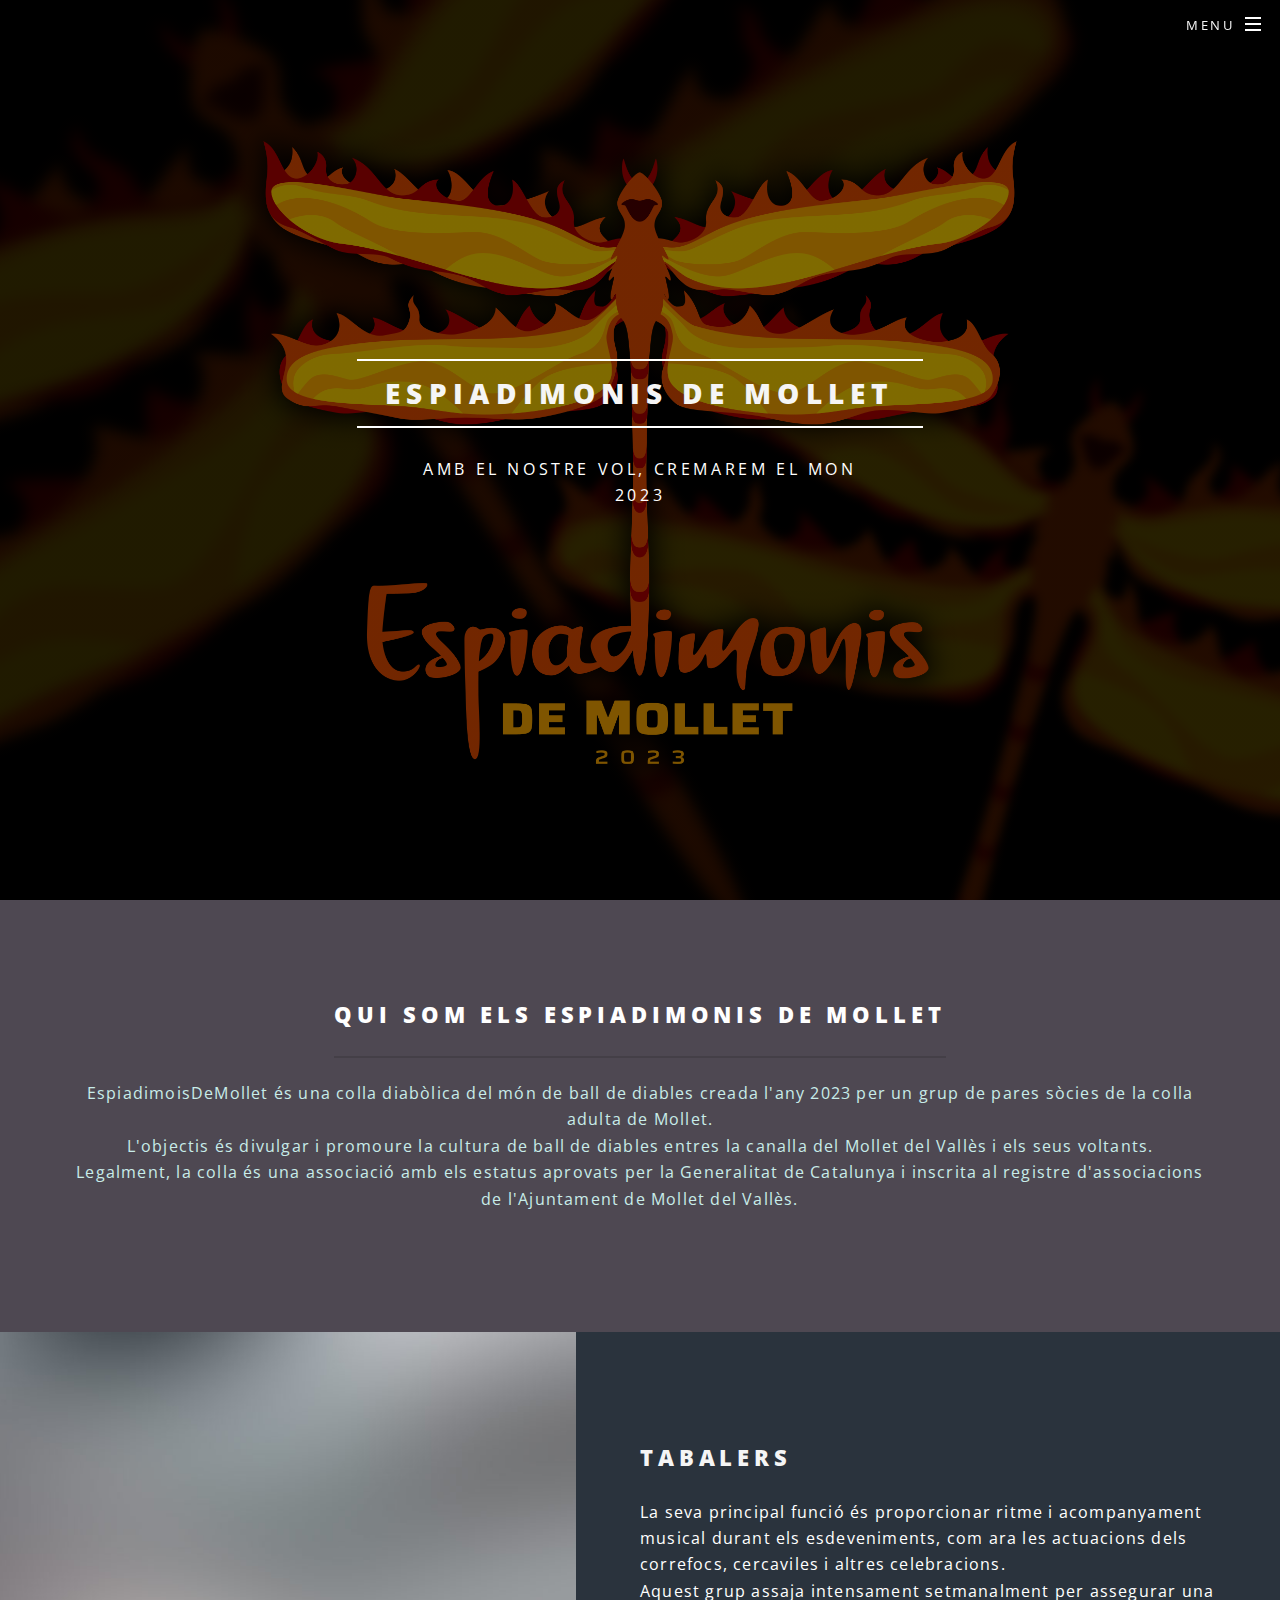
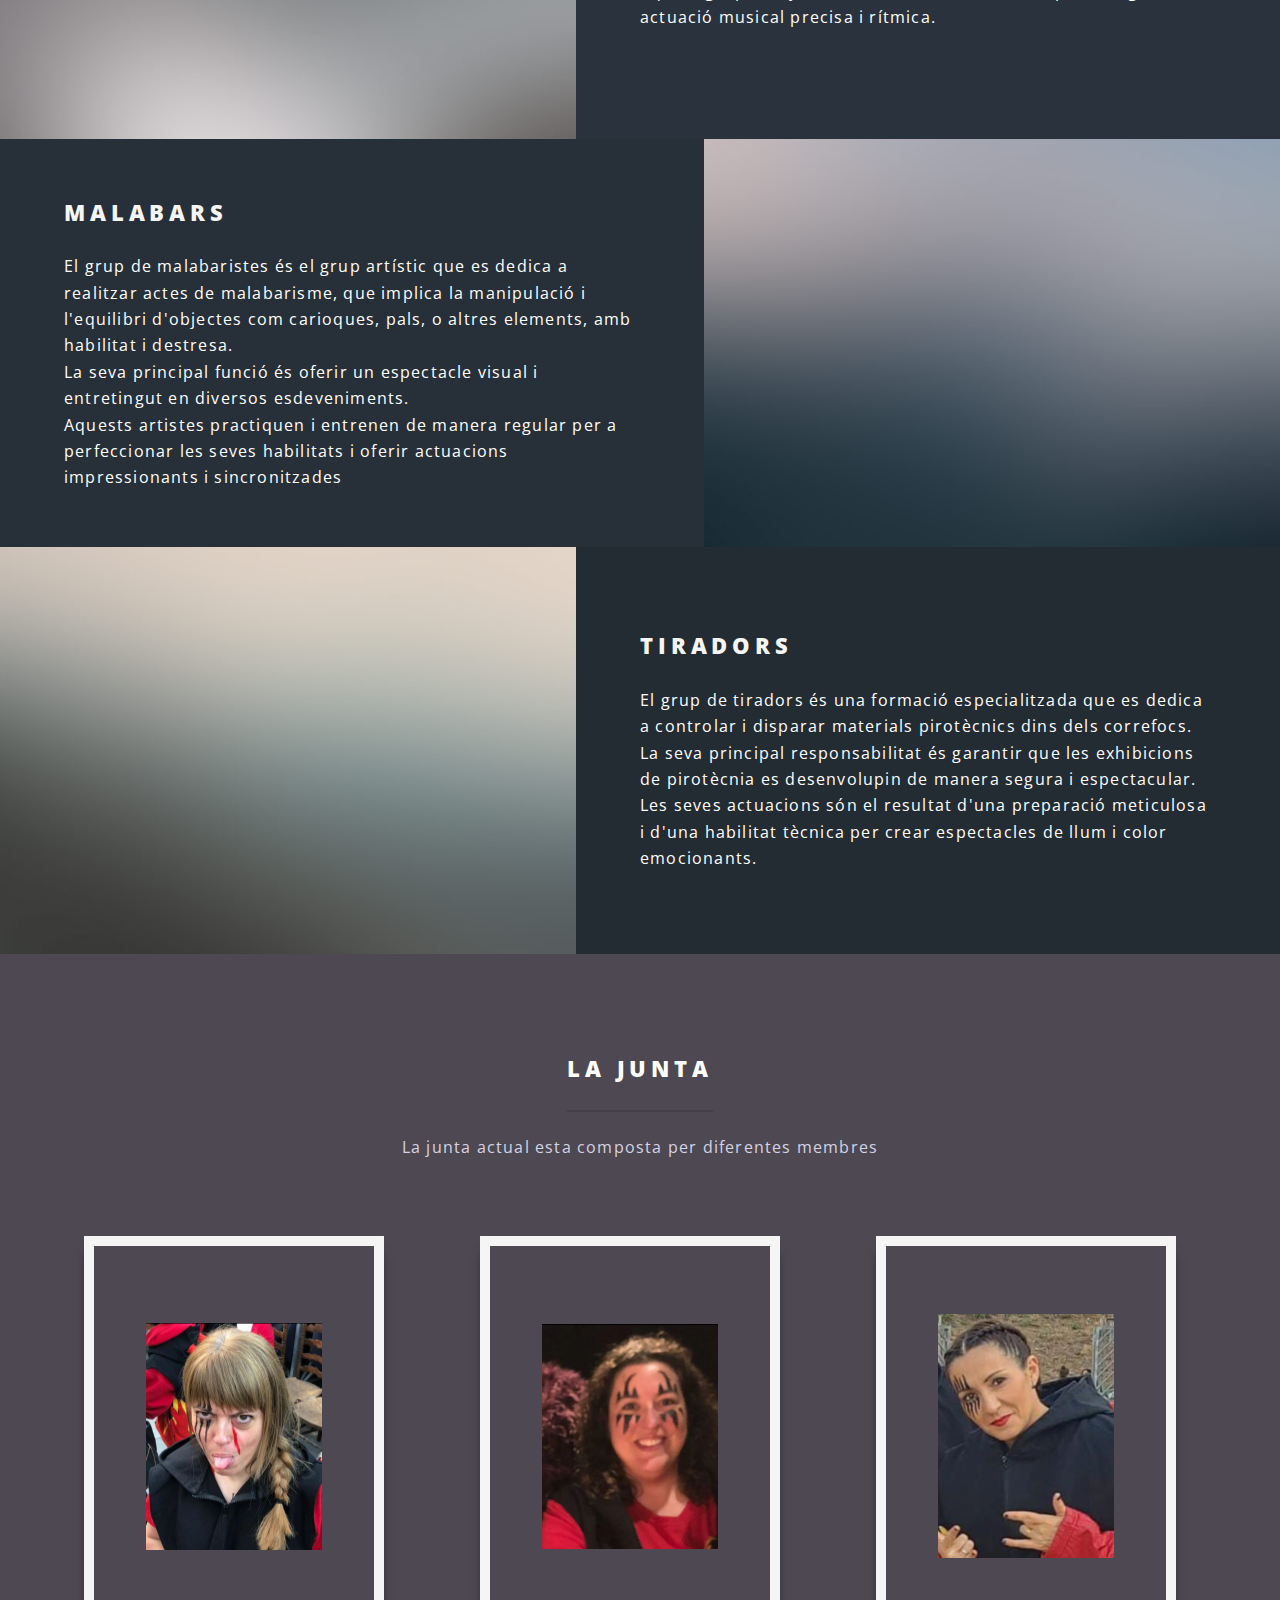
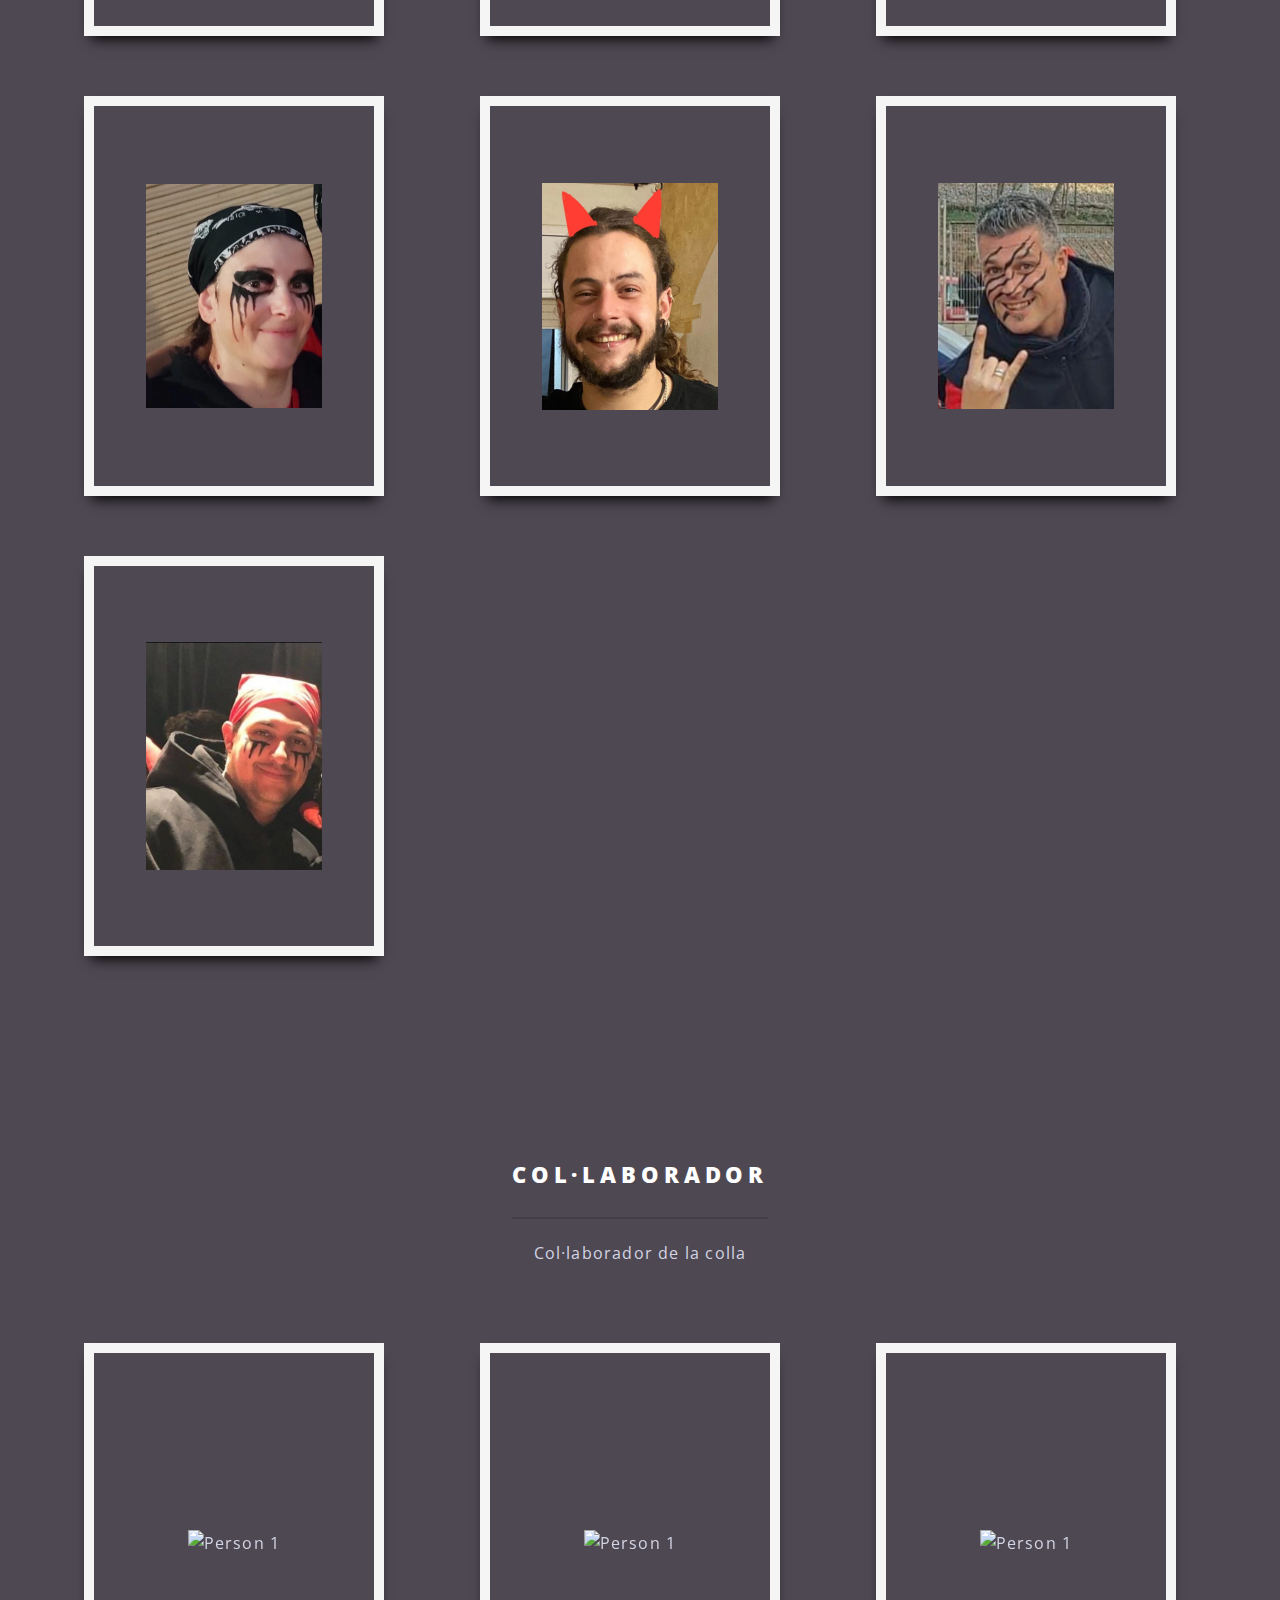
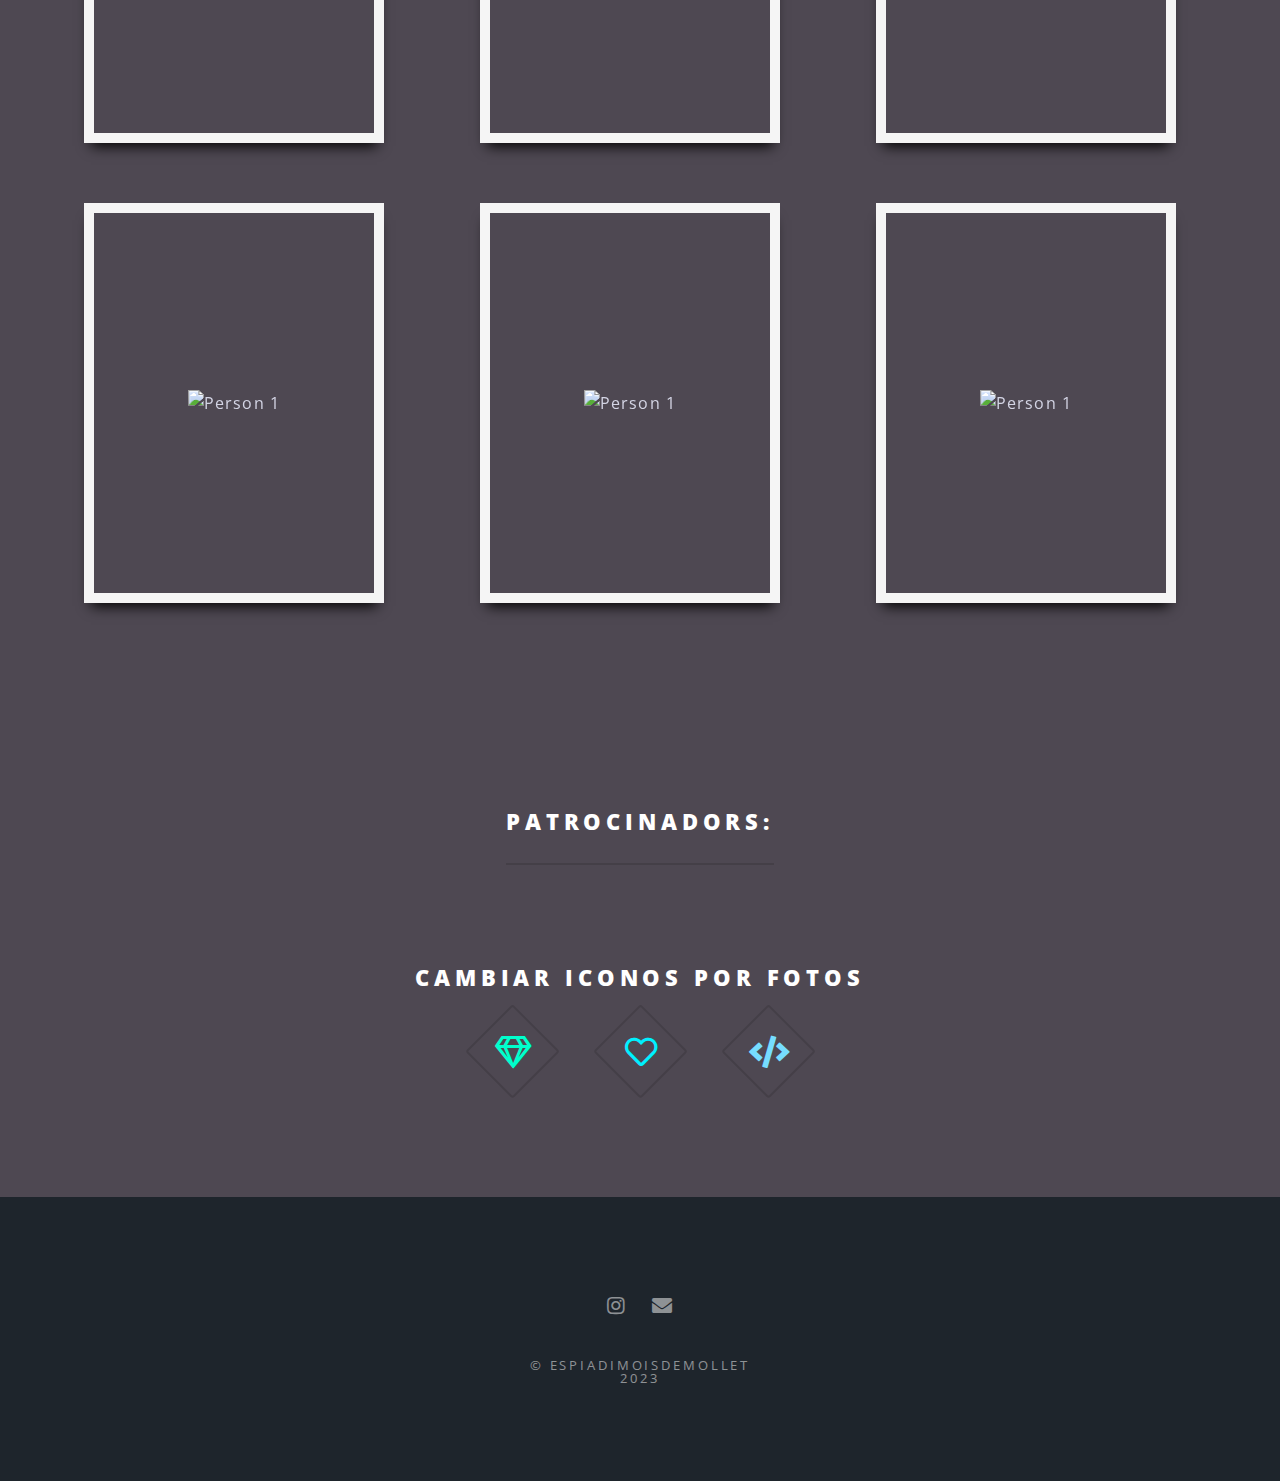
==== commit 57ccb0b9: "beta 0.0" ====
--- a/index.html
+++ b/index.html
@@ -43,7 +43,7 @@
 		<section id="banner">
 			<div class="inner">
 				<h2>Espiadimonis de Mollet</h2>
-				<p>Cremant Mollet desde<br />
+				<p>Amb el nostre vol, cremarem el mon<br />
 					2023<br /></p>
 				<!--<ul class="actions special">
 								<li><a href="#" class="button primary">Activate</a></li>
@@ -217,38 +217,231 @@
 						</div>
 					</div>
 					
-					<div class="box person">
-						<div class="image round">
+					<div class="card">
+						<div class="front">
 							<img src="img/Junta/Person5.png" alt="Person 5" />
 						</div>
-						<h3>Dani</h3>
-						<p>Cap de piro</p>
-						<p1>És un nen més de la colla però té barba. És el millor amb la pólvora i les manualitats
-							explosives</p1>
-					</div>
-					<div class="box person">
-						<div class="image round">
+						<div class="back">
+							<div class="details">
+								<div class="caption">
+									"És un nen més de la colla però té barba. És el millor amb la pólvora i les manualitats explosives"
+								</div>
+								<h2>Dani</h2>
+								<span>Cap de Piro</span>
+								<div class="social-icon">
+									<!-- 	
+									<a href="#"><i class="fab fa-facebook"></i></a>
+									<a href="#"><i class="fab fa-linkedin-in"></i></a>
+									<a href="#"><i class="fab fa-pinterest"></i></a>
+									-->
+									<a href="#"><i class="fab fa-instagram"></i></a>
+								</div>
+							</div>
+						</div>
+					</div>
+					
+					<div class="card">
+						<div class="front">
 							<img src="img/Junta/Person6.png" alt="Person 6" />
 						</div>
-						<h3>Albert</h3>
-						<p>Co-Cap</p>
-						<p1>És absolutament encantador, pot engalipar al mateix Bèliak!</p1>
-					</div>
-					<div class="box person">
-						<div class="image round">
+						<div class="back">
+							<div class="details">
+								<div class="caption">
+									"És absolutament encantador, pot engalipar al mateix Bèliak!"
+								</div>
+								<h2>Albert</h2>
+								<span>Co-Cap</span>
+								<div class="social-icon">
+									<!-- 	
+									<a href="#"><i class="fab fa-facebook"></i></a>
+									<a href="#"><i class="fab fa-linkedin-in"></i></a>
+									<a href="#"><i class="fab fa-pinterest"></i></a>
+									-->
+									<a href="#"><i class="fab fa-instagram"></i></a>
+								</div>
+							</div>
+						</div>
+					</div>
+
+					<div class="card">
+						<div class="front">
 							<img src="img/Junta/Person7.png" alt="Person 7" />
 						</div>
-						<h3>David</h3>
-						<p>Co-Cap</p>
-						<p1>Pare de tres monstres (fills). Té la fascinant capacitat de negociar fins a l'últim xupa-xup
-							sense que li prenguin massa el pèl</p1>
+						<div class="back">
+							<div class="details">
+								<div class="caption">
+									"Pare de tres monstres (fills). Té la fascinant capacitat de negociar fins a l'últim xupa-xup
+									sense que li prenguin massa el pèl"
+								</div>
+								<h2>David</h2>
+								<span>Co-Cap</span>
+								<div class="social-icon">
+									<!-- 	
+									<a href="#"><i class="fab fa-facebook"></i></a>
+									<a href="#"><i class="fab fa-linkedin-in"></i></a>
+									<a href="#"><i class="fab fa-pinterest"></i></a>
+									-->
+									<a href="#"><i class="fab fa-instagram"></i></a>
+								</div>
+							</div>
+						</div>
 					</div>
 				</div>
 			</div>
 		</section>
 
-		<!-- Four -->
-		<section id="four" class="wrapper style1 special">
+<!-- Four -->
+<section id="four" class="wrapper style3 special">
+	<div class="inner">
+		<header class="major">
+			<h2>Col·laborador</h2>
+			<p>Col·laborador de la colla</p>
+		</header>
+
+		<div class="flex flex-4">
+
+			<div class="card">
+				<div class="front">
+					<img src="img/Junta/PersonX.png" alt="Person 1" />
+				</div>
+				<div class="back">
+					<div class="details">
+						<div class="caption">
+							""
+						</div>
+						<h2>Arnau</h2>
+						<span>Cap de Tabals</span>
+						<div class="social-icon">
+							<!-- 	
+							<a href="#"><i class="fab fa-facebook"></i></a>
+							<a href="#"><i class="fab fa-linkedin-in"></i></a>
+							<a href="#"><i class="fab fa-pinterest"></i></a>
+							-->
+							<a href="#"><i class="fab fa-instagram"></i></a>
+						</div>
+					</div>
+				</div>
+			</div>
+
+			<div class="card">
+				<div class="front">
+					<img src="img/Junta/PersonX.png" alt="Person 1" />
+				</div>
+				<div class="back">
+					<div class="details">
+						<div class="caption">
+							""
+						</div>
+						<h2>Roger</h2>
+						<span>Co-Cap de Malabars</span>
+						<div class="social-icon">
+							<!-- 	
+							<a href="#"><i class="fab fa-facebook"></i></a>
+							<a href="#"><i class="fab fa-linkedin-in"></i></a>
+							<a href="#"><i class="fab fa-pinterest"></i></a>
+							-->
+							<a href="#"><i class="fab fa-instagram"></i></a>
+						</div>
+					</div>
+				</div>
+			</div>
+
+			<div class="card">
+				<div class="front">
+					<img src="img/Junta/PersonX.png" alt="Person 1" />
+				</div>
+				<div class="back">
+					<div class="details">
+						<div class="caption">
+							""
+						</div>
+						<h2>Mariloli</h2>
+						<span>Co-Cap de Malabars</span>
+						<div class="social-icon">
+							<!-- 	
+							<a href="#"><i class="fab fa-facebook"></i></a>
+							<a href="#"><i class="fab fa-linkedin-in"></i></a>
+							<a href="#"><i class="fab fa-pinterest"></i></a>
+							-->
+							<a href="#"><i class="fab fa-instagram"></i></a>
+						</div>
+					</div>
+				</div>
+			</div>
+
+			<div class="card">
+				<div class="front">
+					<img src="img/Junta/PersonX.png" alt="Person 1" />
+				</div>
+				<div class="back">
+					<div class="details">
+						<div class="caption">
+							""
+						</div>
+						<h2>Edhit</h2>
+						<span>Xarxes</span>
+						<div class="social-icon">
+							<!-- 	
+							<a href="#"><i class="fab fa-facebook"></i></a>
+							<a href="#"><i class="fab fa-linkedin-in"></i></a>
+							<a href="#"><i class="fab fa-pinterest"></i></a>
+							-->
+							<a href="#"><i class="fab fa-instagram"></i></a>
+						</div>
+					</div>
+				</div>
+			</div>
+
+			<div class="card">
+				<div class="front">
+					<img src="img/Junta/PersonX.png" alt="Person 1" />
+				</div>
+				<div class="back">
+					<div class="details">
+						<div class="caption">
+							""
+						</div>
+						<h2>Aroa</h2>
+						<span>Xarxes</span>
+						<div class="social-icon">
+							<!-- 	
+							<a href="#"><i class="fab fa-facebook"></i></a>
+							<a href="#"><i class="fab fa-linkedin-in"></i></a>
+							<a href="#"><i class="fab fa-pinterest"></i></a>
+							-->
+							<a href="#"><i class="fab fa-instagram"></i></a>
+						</div>
+					</div>
+				</div>
+			</div>
+
+			<div class="card">
+				<div class="front">
+					<img src="img/Junta/PersonX.png" alt="Person 1" />
+				</div>
+				<div class="back">
+					<div class="details">
+						<div class="caption">
+							""
+						</div>
+						<h2>Armando</h2>
+						<span>Crador Bestia</span>
+						<div class="social-icon">
+							<!-- 	
+							<a href="#"><i class="fab fa-facebook"></i></a>
+							<a href="#"><i class="fab fa-linkedin-in"></i></a>
+							<a href="#"><i class="fab fa-pinterest"></i></a>
+							-->
+							<a href="#"><i class="fab fa-instagram"></i></a>
+						</div>
+					</div>
+				</div>
+			</div>
+		</div>
+	</div>
+</section>
+		<!-- fife -->
+		<section id="fife" class="wrapper style1 special">
 			<div class="inner">
 				<header class="major">
 					<h2>Patrocinadors:</h2>
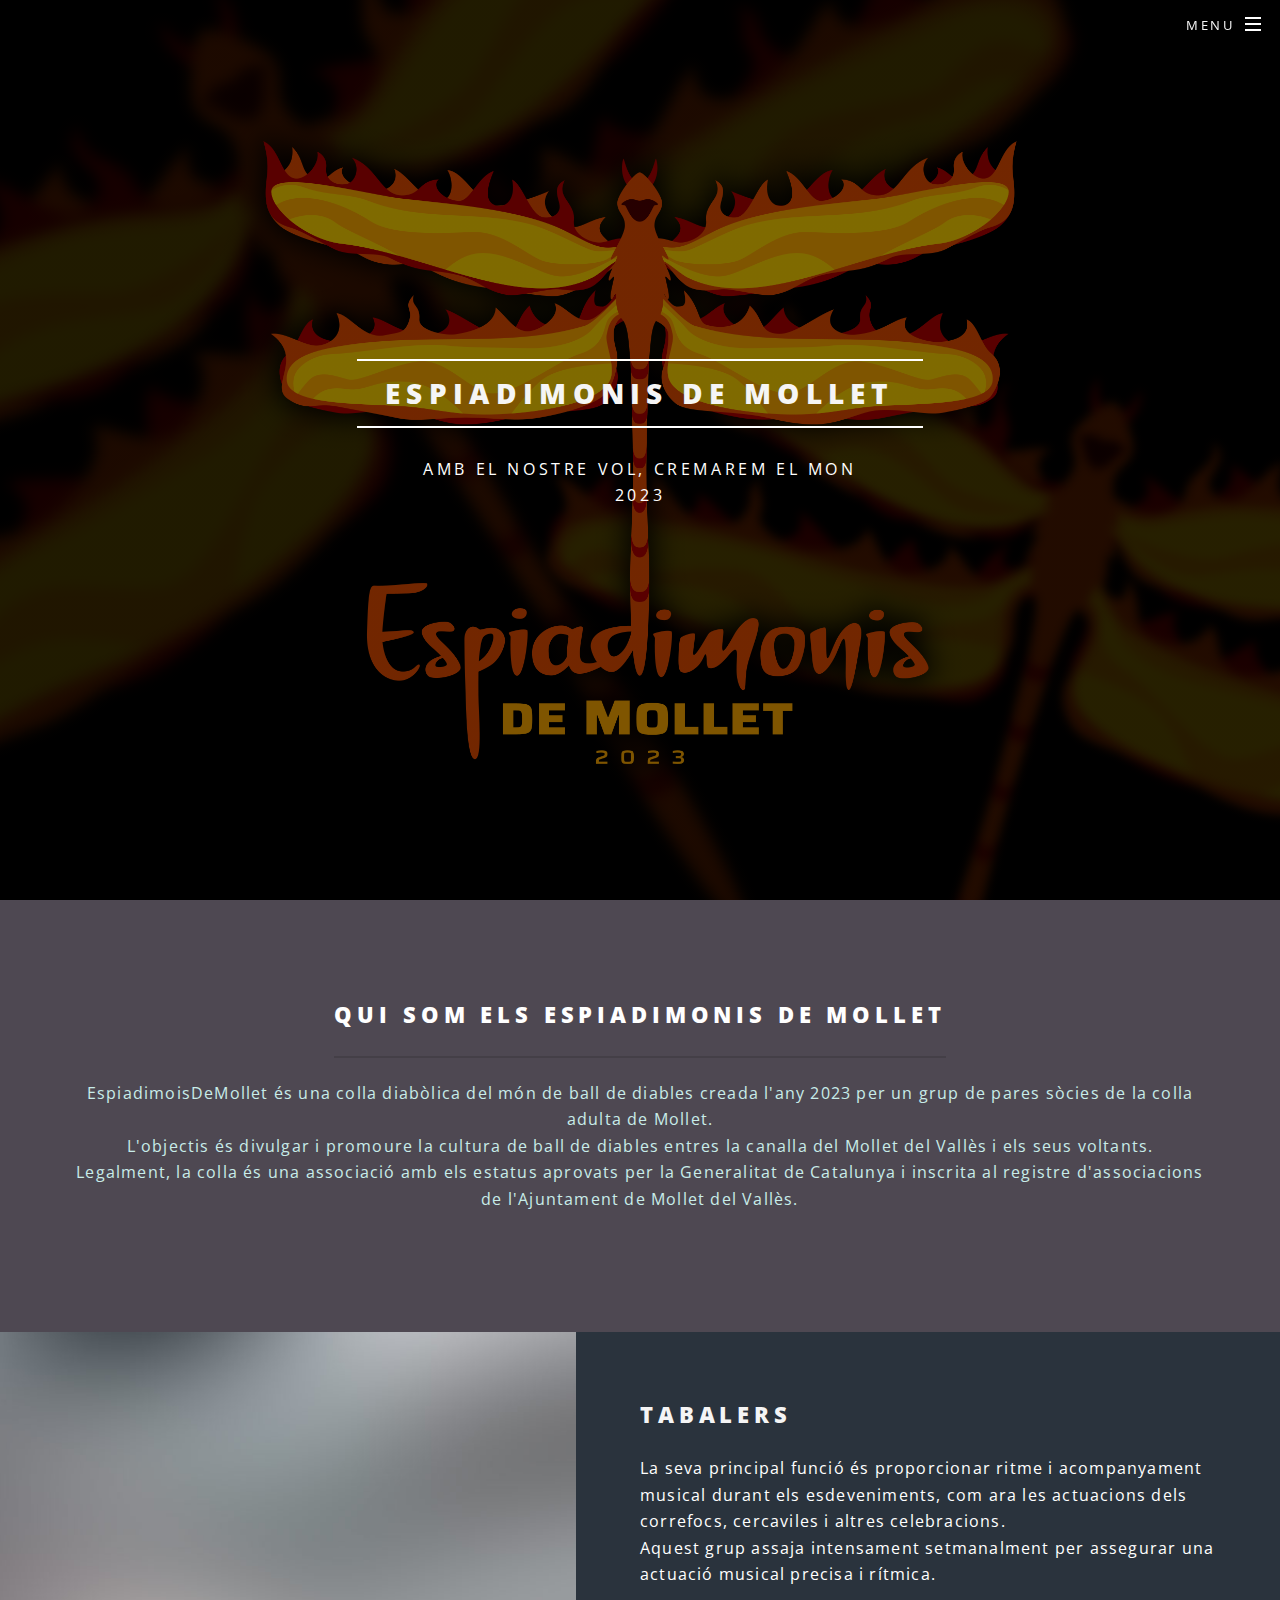
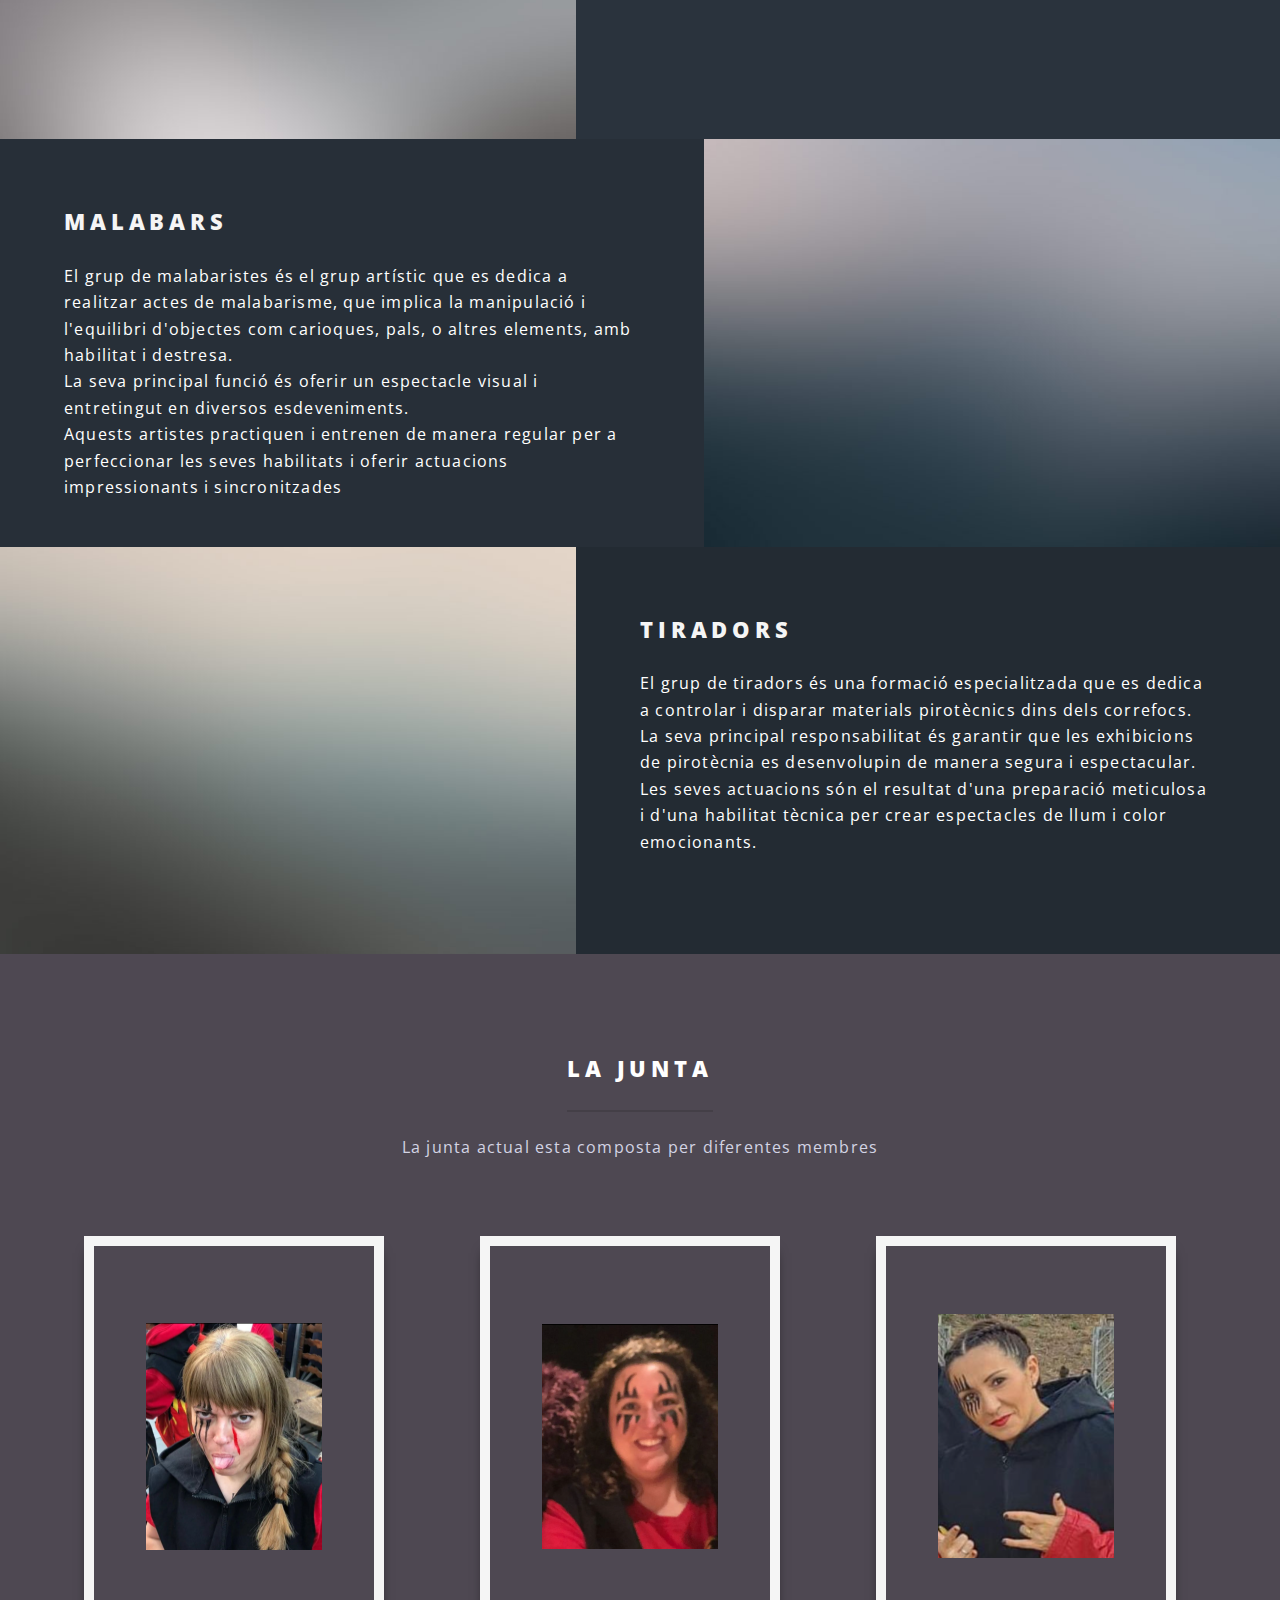
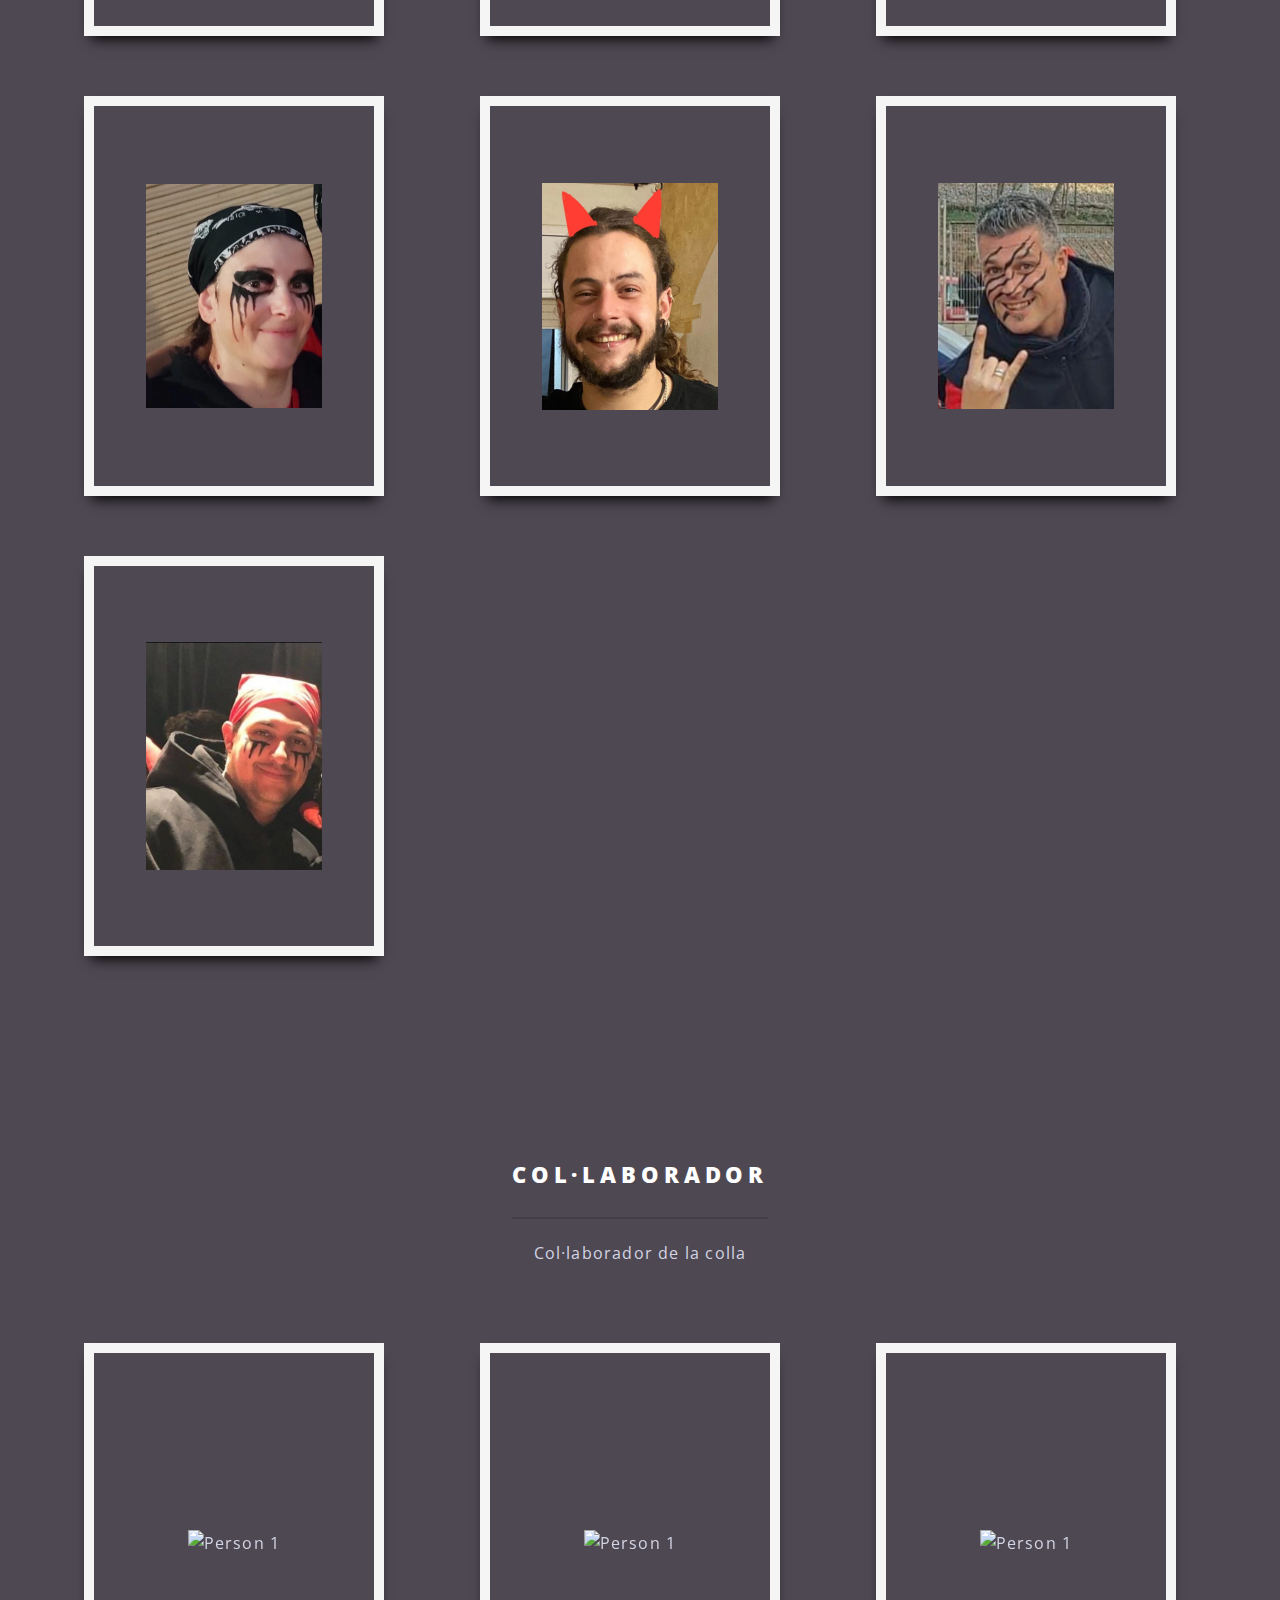
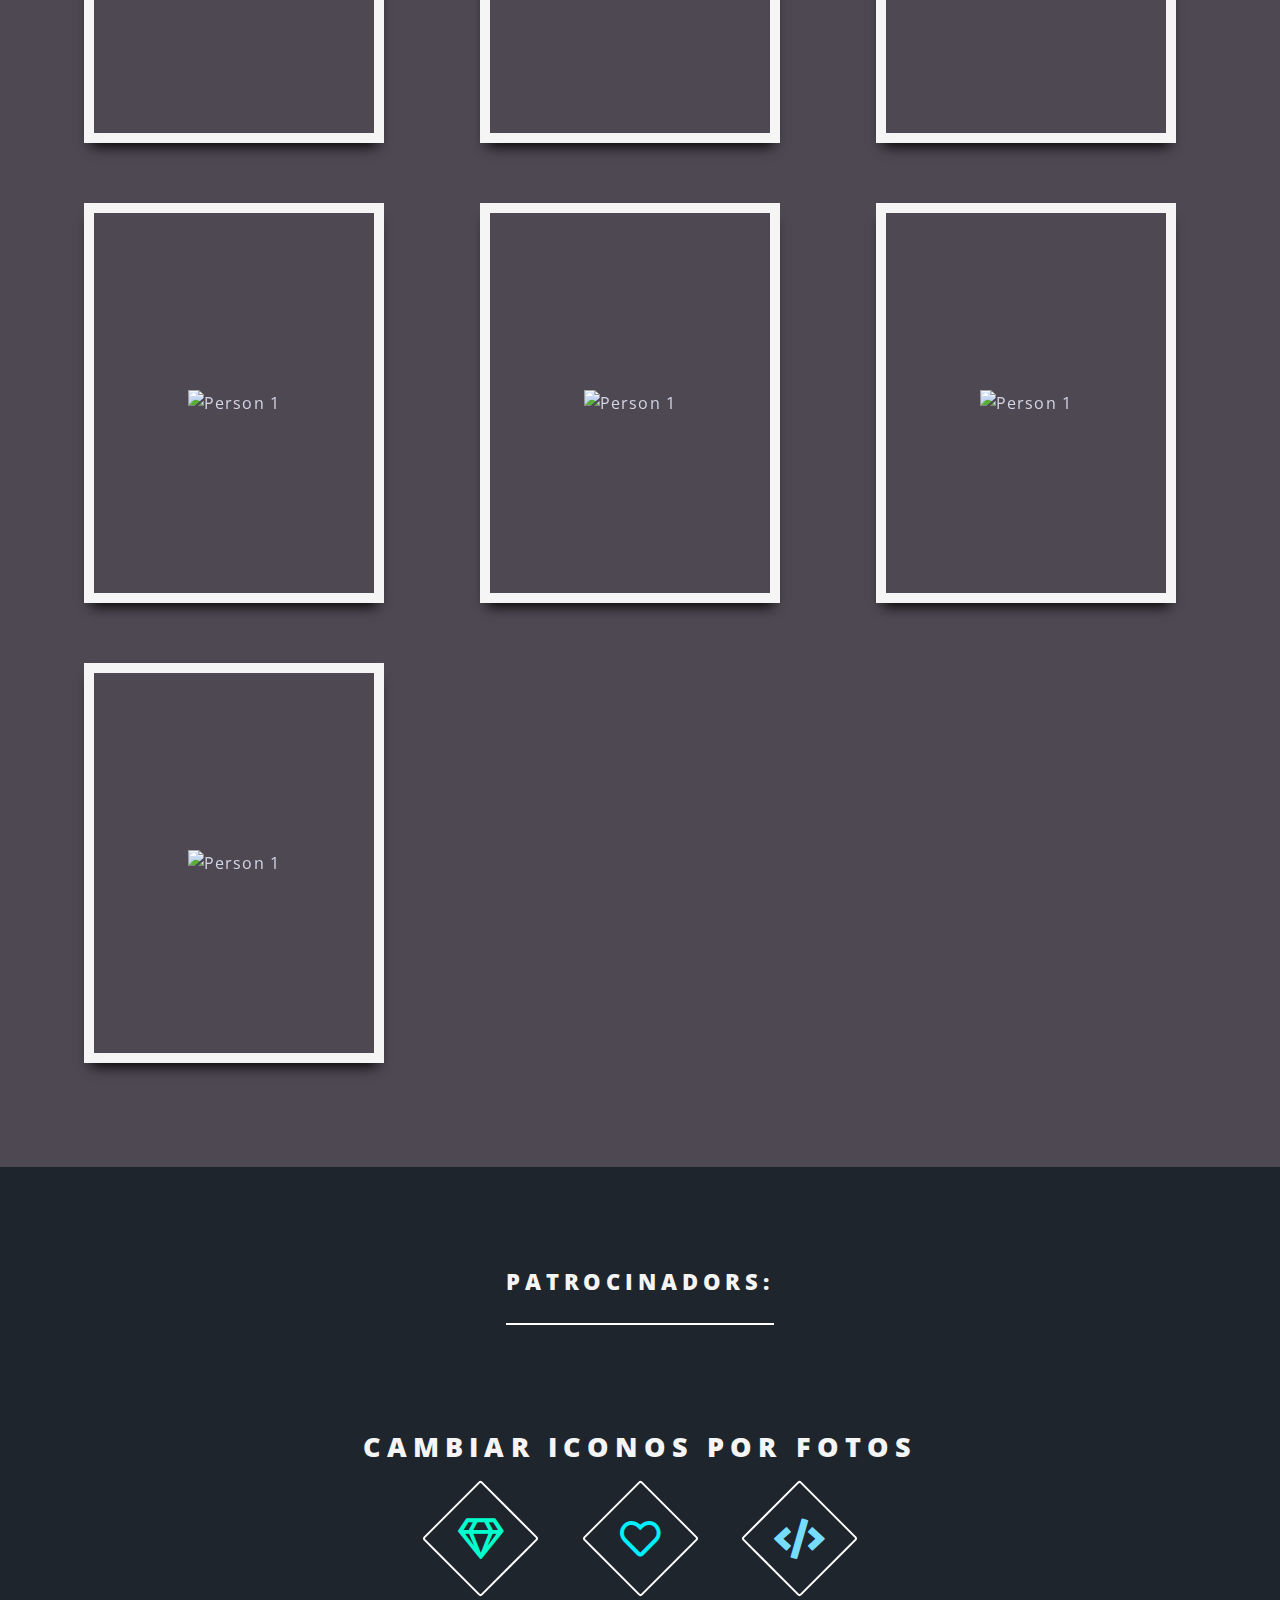
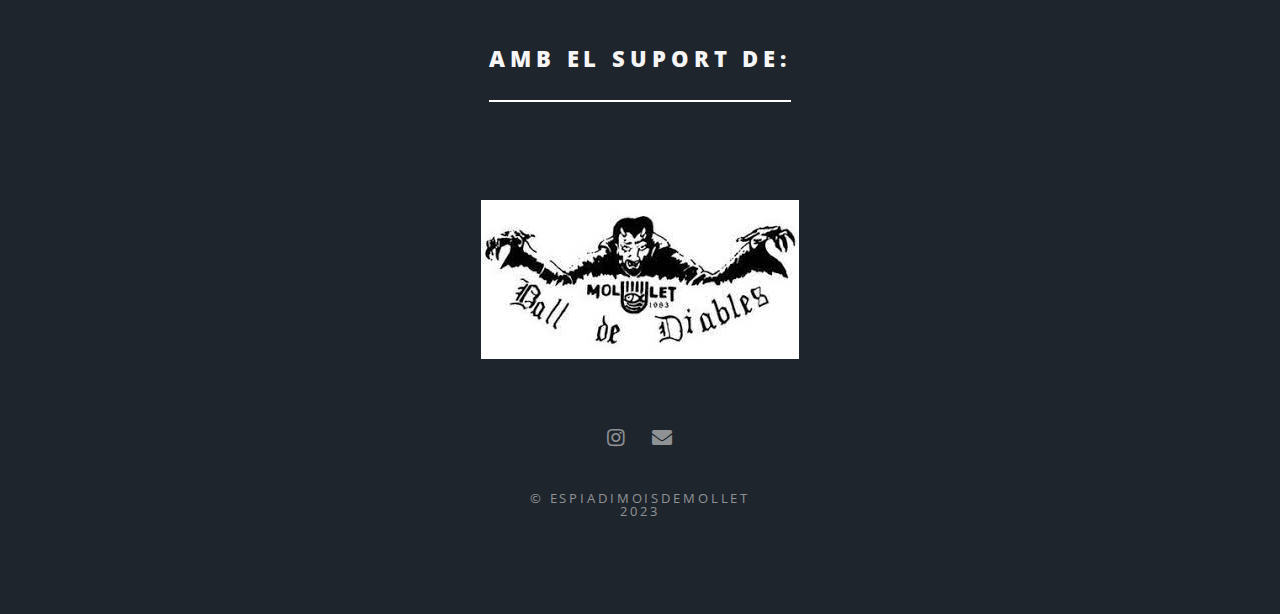
==== commit eca86336: "Update Blog" ====
--- a/index.html
+++ b/index.html
@@ -154,7 +154,8 @@
 						<div class="back">
 							<div class="details">
 								<div class="caption">
-									"Una supermami i súper diable que pot fer quinze coses alhora sense perdre el fil, ni el
+									"Una supermami i súper diable que pot fer quinze coses alhora sense perdre el fil,
+									ni el
 									somriure"
 								</div>
 								<h2>Susana</h2>
@@ -170,7 +171,7 @@
 							</div>
 						</div>
 					</div>
-				
+
 					<div class="card">
 						<div class="front">
 							<img src="img/Junta/Person3.png" alt="Person 3" />
@@ -216,7 +217,7 @@
 							</div>
 						</div>
 					</div>
-					
+
 					<div class="card">
 						<div class="front">
 							<img src="img/Junta/Person5.png" alt="Person 5" />
@@ -224,7 +225,8 @@
 						<div class="back">
 							<div class="details">
 								<div class="caption">
-									"És un nen més de la colla però té barba. És el millor amb la pólvora i les manualitats explosives"
+									"És un nen més de la colla però té barba. És el millor amb la pólvora i les
+									manualitats explosives"
 								</div>
 								<h2>Dani</h2>
 								<span>Cap de Piro</span>
@@ -239,7 +241,7 @@
 							</div>
 						</div>
 					</div>
-					
+
 					<div class="card">
 						<div class="front">
 							<img src="img/Junta/Person6.png" alt="Person 6" />
@@ -270,7 +272,8 @@
 						<div class="back">
 							<div class="details">
 								<div class="caption">
-									"Pare de tres monstres (fills). Té la fascinant capacitat de negociar fins a l'últim xupa-xup
+									"Pare de tres monstres (fills). Té la fascinant capacitat de negociar fins a l'últim
+									xupa-xup
 									sense que li prenguin massa el pèl"
 								</div>
 								<h2>David</h2>
@@ -290,158 +293,182 @@
 			</div>
 		</section>
 
-<!-- Four -->
-<section id="four" class="wrapper style3 special">
-	<div class="inner">
-		<header class="major">
-			<h2>Col·laborador</h2>
-			<p>Col·laborador de la colla</p>
-		</header>
-
-		<div class="flex flex-4">
-
-			<div class="card">
-				<div class="front">
-					<img src="img/Junta/PersonX.png" alt="Person 1" />
-				</div>
-				<div class="back">
-					<div class="details">
-						<div class="caption">
-							""
-						</div>
-						<h2>Arnau</h2>
-						<span>Cap de Tabals</span>
-						<div class="social-icon">
-							<!-- 	
-							<a href="#"><i class="fab fa-facebook"></i></a>
-							<a href="#"><i class="fab fa-linkedin-in"></i></a>
-							<a href="#"><i class="fab fa-pinterest"></i></a>
-							-->
-							<a href="#"><i class="fab fa-instagram"></i></a>
+		<!-- Four -->
+		<section id="four" class="wrapper style3 special">
+			<div class="inner">
+				<header class="major">
+					<h2>Col·laborador</h2>
+					<p>Col·laborador de la colla</p>
+				</header>
+
+				<div class="flex flex-4">
+
+					<div class="card">
+						<div class="front">
+							<img src="img/Junta/PersonX.png" alt="Person 1" />
+						</div>
+						<div class="back">
+							<div class="details">
+								<div class="caption">
+									""
+								</div>
+								<h2>Arnau</h2>
+								<span>Cap de Tabals</span>
+								<div class="social-icon">
+									<!-- 	
+							<a href="#"><i class="fab fa-facebook"></i></a>
+							<a href="#"><i class="fab fa-linkedin-in"></i></a>
+							<a href="#"><i class="fab fa-pinterest"></i></a>
+							-->
+									<a href="#"><i class="fab fa-instagram"></i></a>
+								</div>
+							</div>
+						</div>
+					</div>
+
+					<div class="card">
+						<div class="front">
+							<img src="img/Junta/PersonX.png" alt="Person 1" />
+						</div>
+						<div class="back">
+							<div class="details">
+								<div class="caption">
+									""
+								</div>
+								<h2>Mariona</h2>
+								<span>Profe de Tabals</span>
+								<div class="social-icon">
+									<!-- 	
+							<a href="#"><i class="fab fa-facebook"></i></a>
+							<a href="#"><i class="fab fa-linkedin-in"></i></a>
+							<a href="#"><i class="fab fa-pinterest"></i></a>
+							-->
+									<a href="#"><i class="fab fa-instagram"></i></a>
+								</div>
+							</div>
+						</div>
+					</div>
+					<div class="card">
+						<div class="front">
+							<img src="img/Junta/PersonX.png" alt="Person 1" />
+						</div>
+						<div class="back">
+							<div class="details">
+								<div class="caption">
+									""
+								</div>
+								<h2>Roger</h2>
+								<span>Co-Cap de Malabars</span>
+								<div class="social-icon">
+									<!-- 	
+							<a href="#"><i class="fab fa-facebook"></i></a>
+							<a href="#"><i class="fab fa-linkedin-in"></i></a>
+							<a href="#"><i class="fab fa-pinterest"></i></a>
+							-->
+									<a href="#"><i class="fab fa-instagram"></i></a>
+								</div>
+							</div>
+						</div>
+					</div>
+
+					<div class="card">
+						<div class="front">
+							<img src="img/Junta/PersonX.png" alt="Person 1" />
+						</div>
+						<div class="back">
+							<div class="details">
+								<div class="caption">
+									""
+								</div>
+								<h2>Mariloli</h2>
+								<span>Co-Cap de Malabars</span>
+								<div class="social-icon">
+									<!-- 	
+							<a href="#"><i class="fab fa-facebook"></i></a>
+							<a href="#"><i class="fab fa-linkedin-in"></i></a>
+							<a href="#"><i class="fab fa-pinterest"></i></a>
+							-->
+									<a href="#"><i class="fab fa-instagram"></i></a>
+								</div>
+							</div>
+						</div>
+					</div>
+
+					<div class="card">
+						<div class="front">
+							<img src="img/Junta/PersonX.png" alt="Person 1" />
+						</div>
+						<div class="back">
+							<div class="details">
+								<div class="caption">
+									""
+								</div>
+								<h2>Edhit</h2>
+								<span>Xarxes</span>
+								<div class="social-icon">
+									<!-- 	
+							<a href="#"><i class="fab fa-facebook"></i></a>
+							<a href="#"><i class="fab fa-linkedin-in"></i></a>
+							<a href="#"><i class="fab fa-pinterest"></i></a>
+							-->
+									<a href="#"><i class="fab fa-instagram"></i></a>
+								</div>
+							</div>
+						</div>
+					</div>
+
+					<div class="card">
+						<div class="front">
+							<img src="img/Junta/PersonX.png" alt="Person 1" />
+						</div>
+						<div class="back">
+							<div class="details">
+								<div class="caption">
+									""
+								</div>
+								<h2>Aroa</h2>
+								<span>Xarxes</span>
+								<div class="social-icon">
+									<!-- 	
+							<a href="#"><i class="fab fa-facebook"></i></a>
+							<a href="#"><i class="fab fa-linkedin-in"></i></a>
+							<a href="#"><i class="fab fa-pinterest"></i></a>
+							-->
+									<a href="#"><i class="fab fa-instagram"></i></a>
+								</div>
+							</div>
+						</div>
+					</div>
+
+					<div class="card">
+						<div class="front">
+							<img src="img/Junta/PersonX.png" alt="Person 1" />
+						</div>
+						<div class="back">
+							<div class="details">
+								<div class="caption">
+									""
+								</div>
+								<h2>Armando</h2>
+								<span>Crador Bestia</span>
+								<div class="social-icon">
+									<!-- 	
+							<a href="#"><i class="fab fa-facebook"></i></a>
+							<a href="#"><i class="fab fa-linkedin-in"></i></a>
+							<a href="#"><i class="fab fa-pinterest"></i></a>
+							-->
+									<a href="#"><i class="fab fa-instagram"></i></a>
+								</div>
+							</div>
 						</div>
 					</div>
 				</div>
 			</div>
-
-			<div class="card">
-				<div class="front">
-					<img src="img/Junta/PersonX.png" alt="Person 1" />
-				</div>
-				<div class="back">
-					<div class="details">
-						<div class="caption">
-							""
-						</div>
-						<h2>Roger</h2>
-						<span>Co-Cap de Malabars</span>
-						<div class="social-icon">
-							<!-- 	
-							<a href="#"><i class="fab fa-facebook"></i></a>
-							<a href="#"><i class="fab fa-linkedin-in"></i></a>
-							<a href="#"><i class="fab fa-pinterest"></i></a>
-							-->
-							<a href="#"><i class="fab fa-instagram"></i></a>
-						</div>
-					</div>
-				</div>
-			</div>
-
-			<div class="card">
-				<div class="front">
-					<img src="img/Junta/PersonX.png" alt="Person 1" />
-				</div>
-				<div class="back">
-					<div class="details">
-						<div class="caption">
-							""
-						</div>
-						<h2>Mariloli</h2>
-						<span>Co-Cap de Malabars</span>
-						<div class="social-icon">
-							<!-- 	
-							<a href="#"><i class="fab fa-facebook"></i></a>
-							<a href="#"><i class="fab fa-linkedin-in"></i></a>
-							<a href="#"><i class="fab fa-pinterest"></i></a>
-							-->
-							<a href="#"><i class="fab fa-instagram"></i></a>
-						</div>
-					</div>
-				</div>
-			</div>
-
-			<div class="card">
-				<div class="front">
-					<img src="img/Junta/PersonX.png" alt="Person 1" />
-				</div>
-				<div class="back">
-					<div class="details">
-						<div class="caption">
-							""
-						</div>
-						<h2>Edhit</h2>
-						<span>Xarxes</span>
-						<div class="social-icon">
-							<!-- 	
-							<a href="#"><i class="fab fa-facebook"></i></a>
-							<a href="#"><i class="fab fa-linkedin-in"></i></a>
-							<a href="#"><i class="fab fa-pinterest"></i></a>
-							-->
-							<a href="#"><i class="fab fa-instagram"></i></a>
-						</div>
-					</div>
-				</div>
-			</div>
-
-			<div class="card">
-				<div class="front">
-					<img src="img/Junta/PersonX.png" alt="Person 1" />
-				</div>
-				<div class="back">
-					<div class="details">
-						<div class="caption">
-							""
-						</div>
-						<h2>Aroa</h2>
-						<span>Xarxes</span>
-						<div class="social-icon">
-							<!-- 	
-							<a href="#"><i class="fab fa-facebook"></i></a>
-							<a href="#"><i class="fab fa-linkedin-in"></i></a>
-							<a href="#"><i class="fab fa-pinterest"></i></a>
-							-->
-							<a href="#"><i class="fab fa-instagram"></i></a>
-						</div>
-					</div>
-				</div>
-			</div>
-
-			<div class="card">
-				<div class="front">
-					<img src="img/Junta/PersonX.png" alt="Person 1" />
-				</div>
-				<div class="back">
-					<div class="details">
-						<div class="caption">
-							""
-						</div>
-						<h2>Armando</h2>
-						<span>Crador Bestia</span>
-						<div class="social-icon">
-							<!-- 	
-							<a href="#"><i class="fab fa-facebook"></i></a>
-							<a href="#"><i class="fab fa-linkedin-in"></i></a>
-							<a href="#"><i class="fab fa-pinterest"></i></a>
-							-->
-							<a href="#"><i class="fab fa-instagram"></i></a>
-						</div>
-					</div>
-				</div>
-			</div>
-		</div>
-	</div>
-</section>
-		<!-- fife -->
-		<section id="fife" class="wrapper style1 special">
+		</section>
+
+		<!-- Footer -->
+		<footer id="footer">
+
 			<div class="inner">
 				<header class="major">
 					<h2>Patrocinadors:</h2>
@@ -455,12 +482,18 @@
 					<li><span class="icon solid fa-code major style3"><span class="label">Dolor</span></span></li>
 				</ul>
 			</div>
-		</section>
-
-		<!-- Footer -->
-		<footer id="footer">
+			<div class="inner">
+				<header class="major">
+					<h2>Amb el suport de:</h2>
+					<p></p>
+				</header>
+
+				<ul class="icons major">
+					<img src="img/BalldeDiables.jpeg" alt="Person 7" />
+				</ul>
+			</div>
+
 			<ul class="icons">
-
 				<li><a href="https://www.instagram.com/espiadimonismollet/" class="icon brands fa-instagram"><span
 							class="label">Instagram</span></a></li>
 				<li><a href="mailto:espiadimonisdemollet@gmail.com" class="icon solid fa-envelope"><span
--- a/assets/css/main.css
+++ b/assets/css/main.css
@@ -4328,8 +4328,10 @@
 		5px 5px 15px 5px rgba(0, 0, 0, 0);
 	box-shadow: 0px 10px 13px -7px #000000, 5px 5px 15px 5px rgba(0, 0, 0, 0);
 	display: flex;
-	justify-content: center; /* Centrar horizontalmente */
-	align-items: center; /* Centrar verticalmente */
+	justify-content: center;
+	/* Centrar horizontalmente */
+	align-items: center;
+	/* Centrar verticalmente */
 	width: 100%;
 	height: 100%;
 }
@@ -4405,4 +4407,172 @@
 .social-icon a:hover i {
 	transition: 0.5s;
 	color: #333;
+}
+
+
+/***********************************************************/
+/**********  BLOG *****************************************/
+
+
+/* Hide scrollbar for IE, Edge and Firefox */
+
+
+.content {
+	width: 100%;
+	margin: auto;
+	margin-top: 2em;
+
+}
+
+@media (min-width: 40em) {
+	.content {
+		width: 40em;
+	}
+}
+
+@media (min-width: 80em) {
+	.content {
+		width: 80em;
+	}
+}
+
+h1 {
+	color: #fff;
+}
+
+.gallery {
+	display: flex;
+	flex-flow: row wrap;
+	align-content: flex-start;
+	align-items: stretch;
+	width: 100%;
+	margin: auto;
+}
+
+.gallery .galleryItem {
+	flex: 1 1 auto;
+	margin: 0.3em;
+	border: 1px solid black;
+	position: relative;
+	width: 12em;
+	height: 13em;
+	overflow: hidden;
+}
+
+@media (min-width: 40em) {
+	.gallery .galleryItem {
+		width: 10em;
+		height: 10em;
+	}
+}
+
+@media (min-width: 80em) {
+	.gallery .galleryItem {
+		width: 17em;
+		height: 17em;
+	}
+}
+
+.gallery .galleryItem:hover img {
+	transform: scale(1.2);
+}
+
+.gallery a {
+	display: block;
+	width: 100%;
+	height: 100%;
+}
+
+.gallery img {
+	width: 100%;
+	height: 100%;
+	object-fit: cover;
+	transition: 0.2s;
+}
+
+.gallery figcaption {
+	background-color: rgba(0, 0, 0, 0.4);
+	color: #fff;
+	position: absolute;
+	bottom: 0;
+	left: 0;
+	right: 0;
+	padding: 1em;
+}
+
+.lightBoxOverlay {
+	display: block;
+	position: fixed;
+	top: 1em;
+	right: 0;
+	bottom: 0;
+	left: 0;
+	background-color: rgba(0, 0, 0, 0.7);
+}
+
+.lightBoxOverlay .closeButton {
+	position: absolute;
+	top: 0.5em;
+	right: 0.5em;
+	color: #000;
+	background-color: #fff;
+	font-size: 1.5em;
+	border-radius: 1em;
+	padding: 0.44em 0.66em;
+	height: 2em;
+	width: 2em;
+	cursor: pointer;
+	transition: 0.2s;
+}
+
+.lightBoxOverlay .closeButton:hover {
+	color: #fff;
+	background-color: #000;
+}
+
+@media (min-width: 80em) {
+	.lightBoxOverlay .closeButton {
+		font-size: 2em;
+		top: 1em;
+		right: 1em;
+		height: 2em;
+		width: 2em;
+	}
+}
+
+.lightBoxOverlay .container {
+	margin: 0;
+	display: flex;
+	flex-flow: column nowrap;
+	justify-content: center;
+	align-content: center;
+	align-items: center;
+	width: 100%;
+	height: 100%;
+	padding: 1em;
+}
+
+@media (min-width: 40em) {
+	.lightBoxOverlay .container {
+		padding: 3em;
+	}
+}
+
+@media (min-width: 80em) {
+	.lightBoxOverlay .container {
+		padding: 5em;
+	}
+}
+
+.lightBoxOverlay img {
+	max-width: 100%;
+	max-height: 100%;
+}
+
+.lightBoxOverlay figcaption {
+	margin-top: 1em;
+	padding: 0.5em 1em;
+	color: #fff;
+	background: rgba(0, 0, 0, 0.7);
+	border-radius: 5em;
 }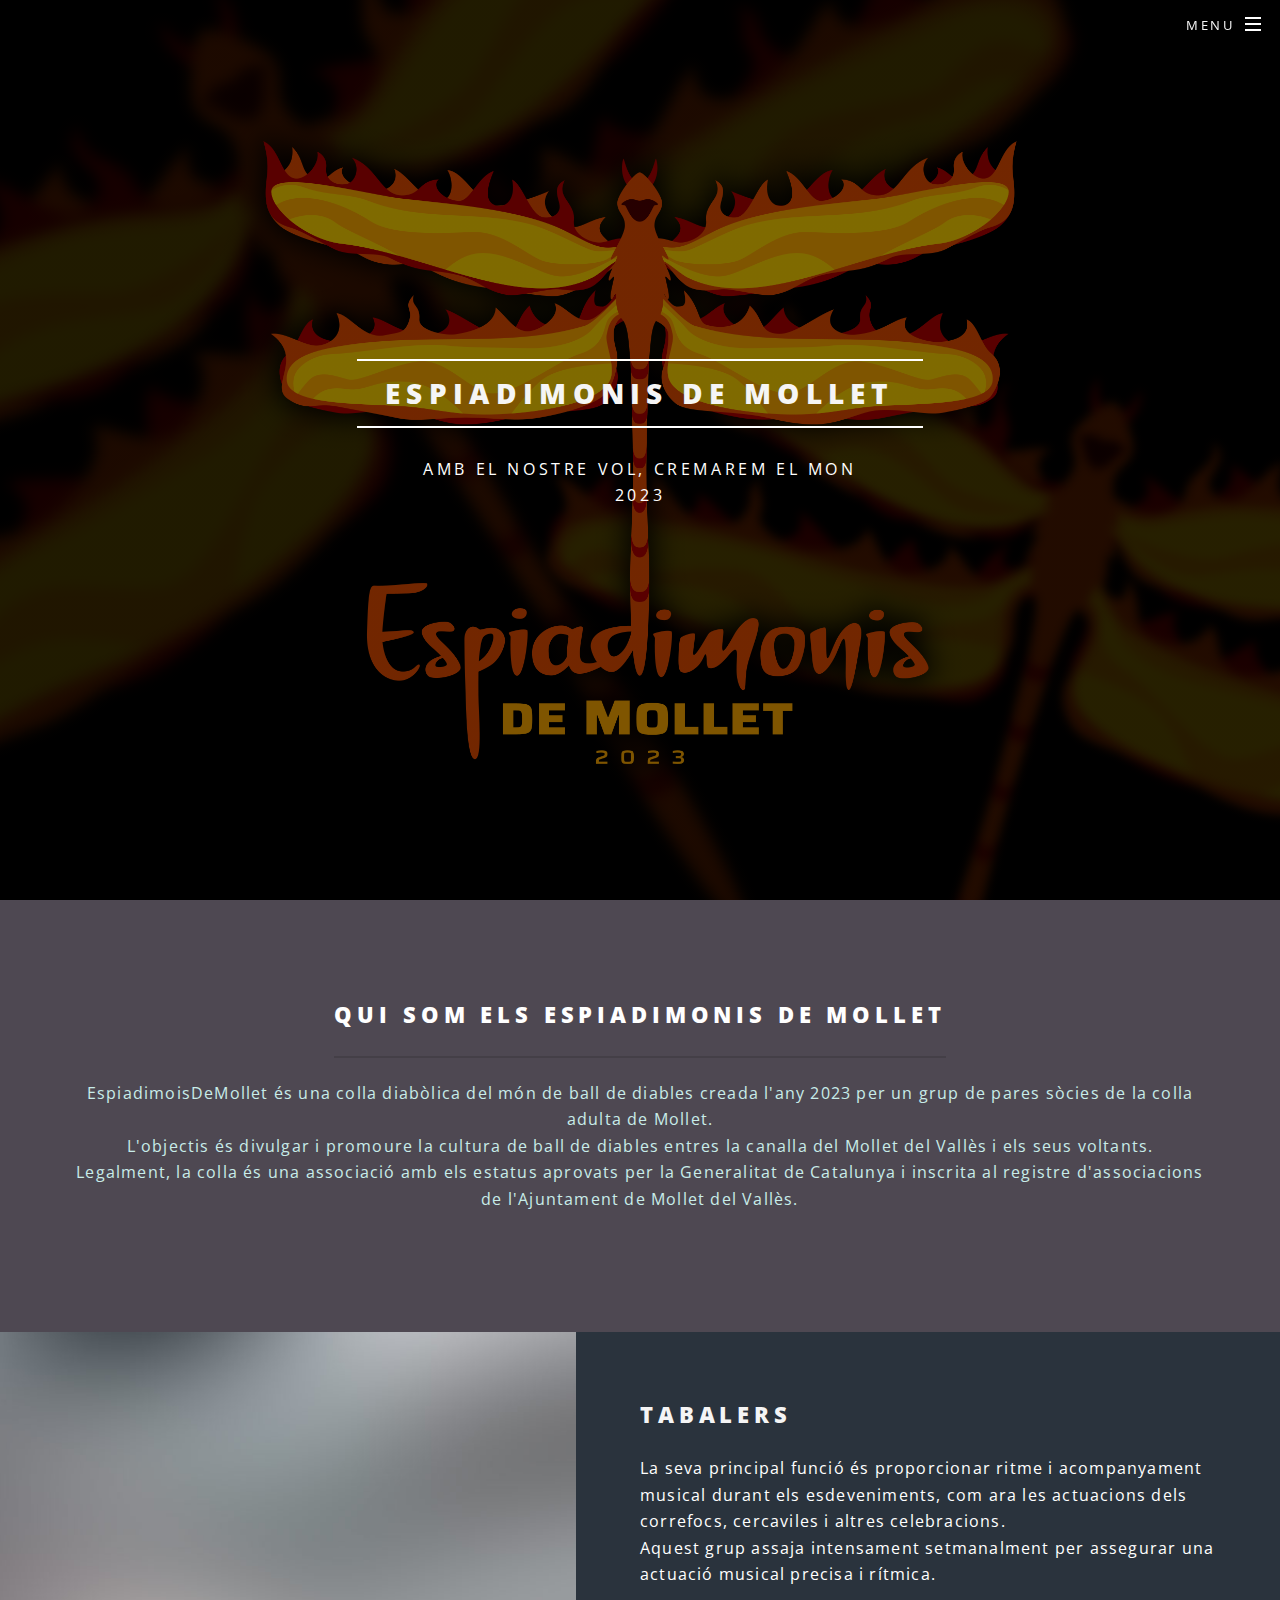
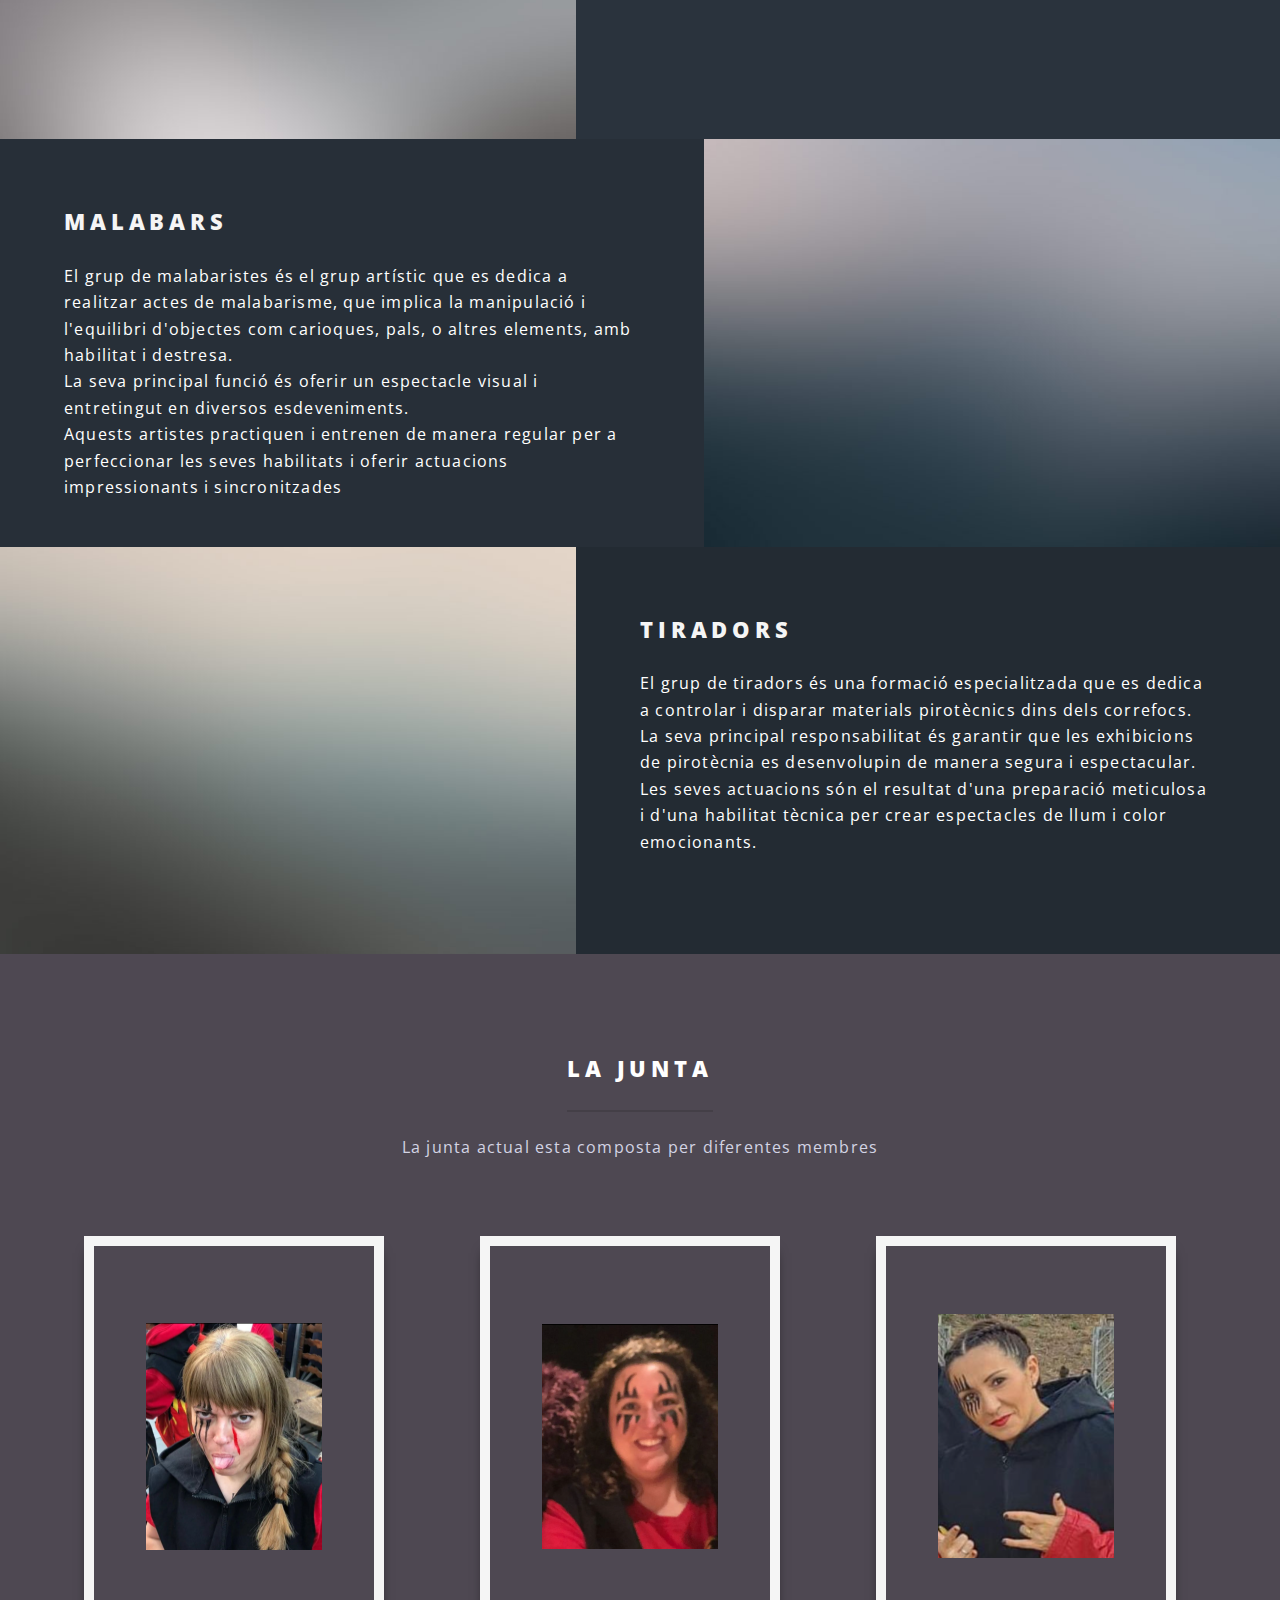
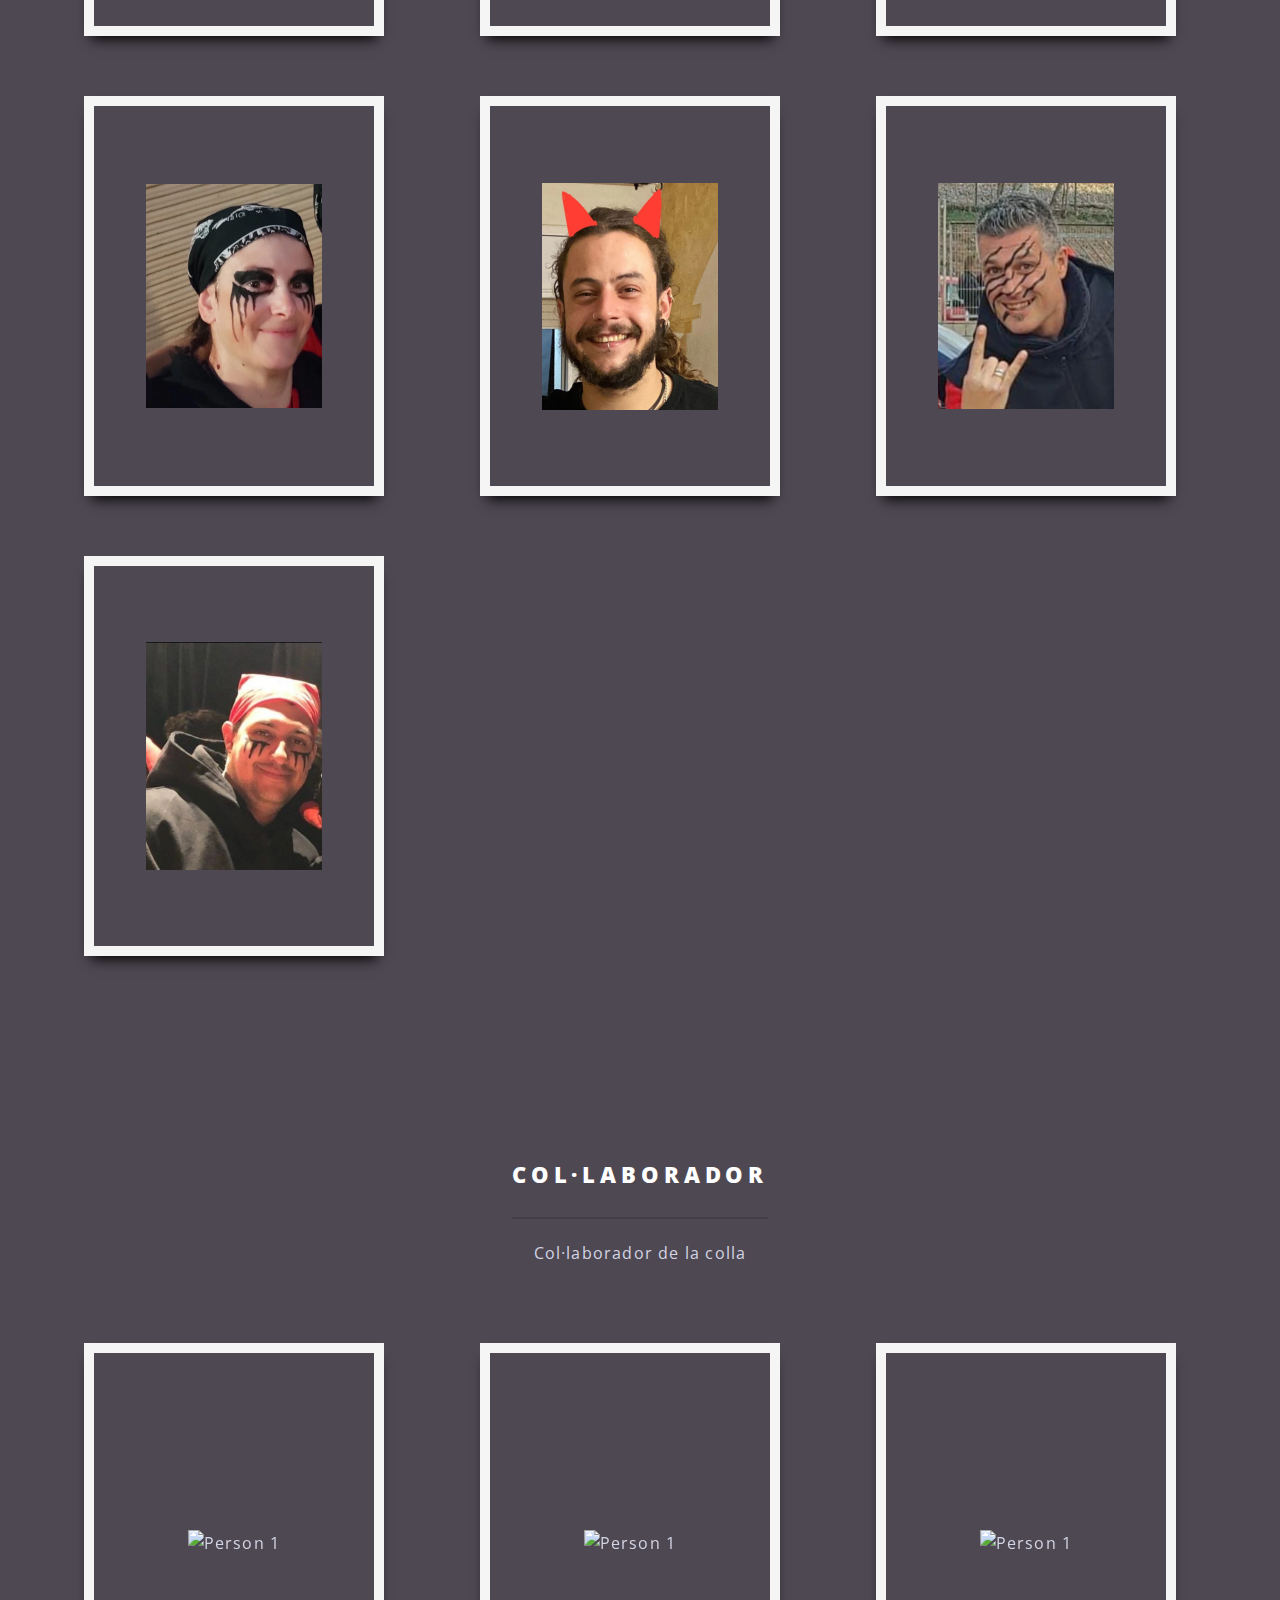
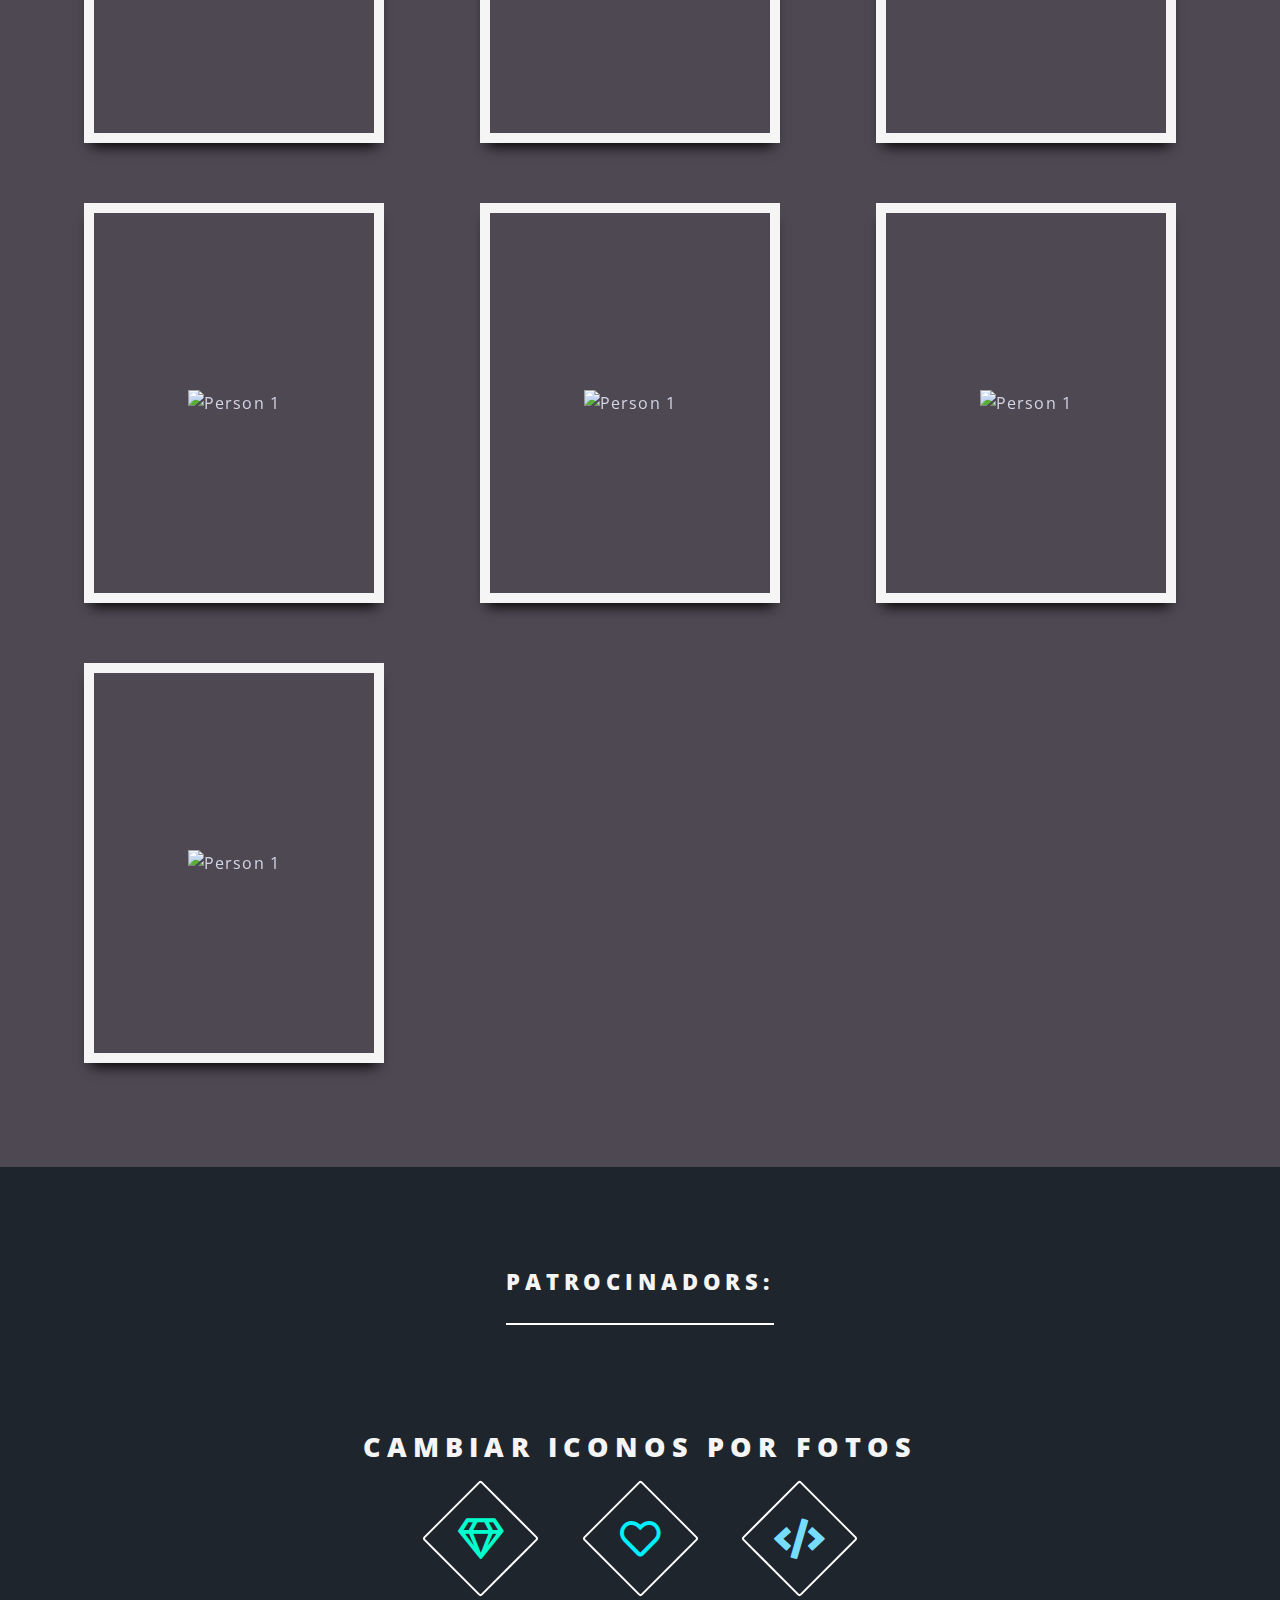
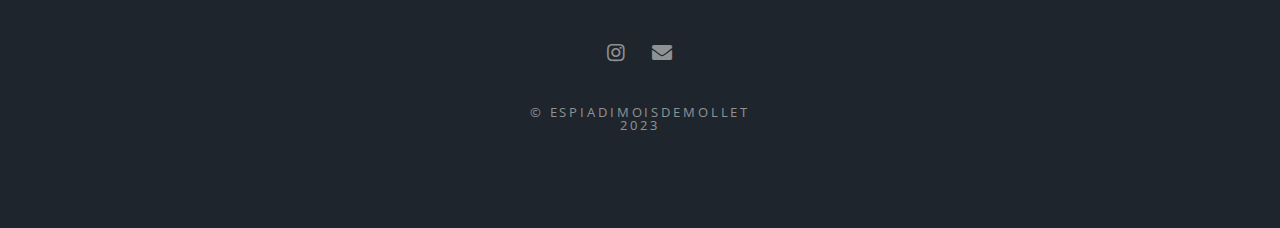
==== commit 46ca26bc: "aaa" ====
--- a/index.html
+++ b/index.html
@@ -482,6 +482,7 @@
 					<li><span class="icon solid fa-code major style3"><span class="label">Dolor</span></span></li>
 				</ul>
 			</div>
+			<!--
 			<div class="inner">
 				<header class="major">
 					<h2>Amb el suport de:</h2>
@@ -492,6 +493,7 @@
 					<img src="img/BalldeDiables.jpeg" alt="Person 7" />
 				</ul>
 			</div>
+-->
 
 			<ul class="icons">
 				<li><a href="https://www.instagram.com/espiadimonismollet/" class="icon brands fa-instagram"><span
